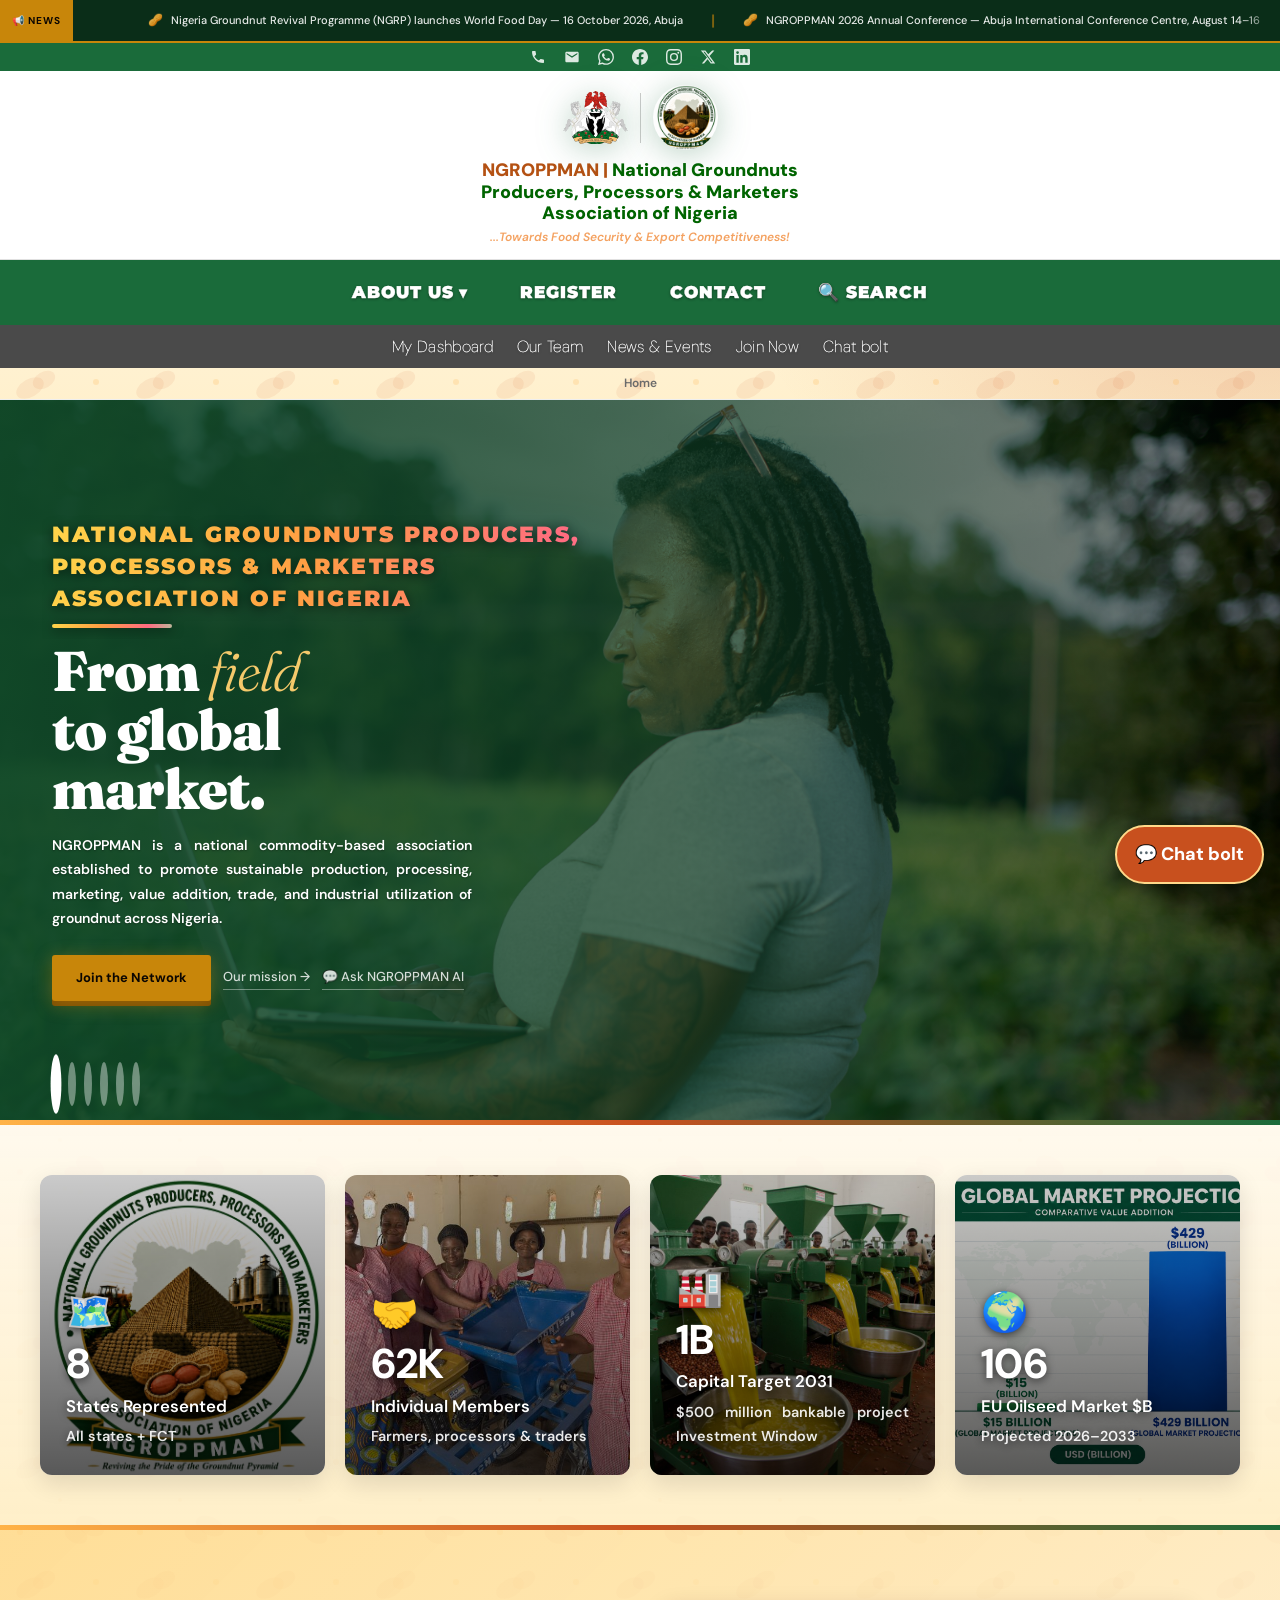
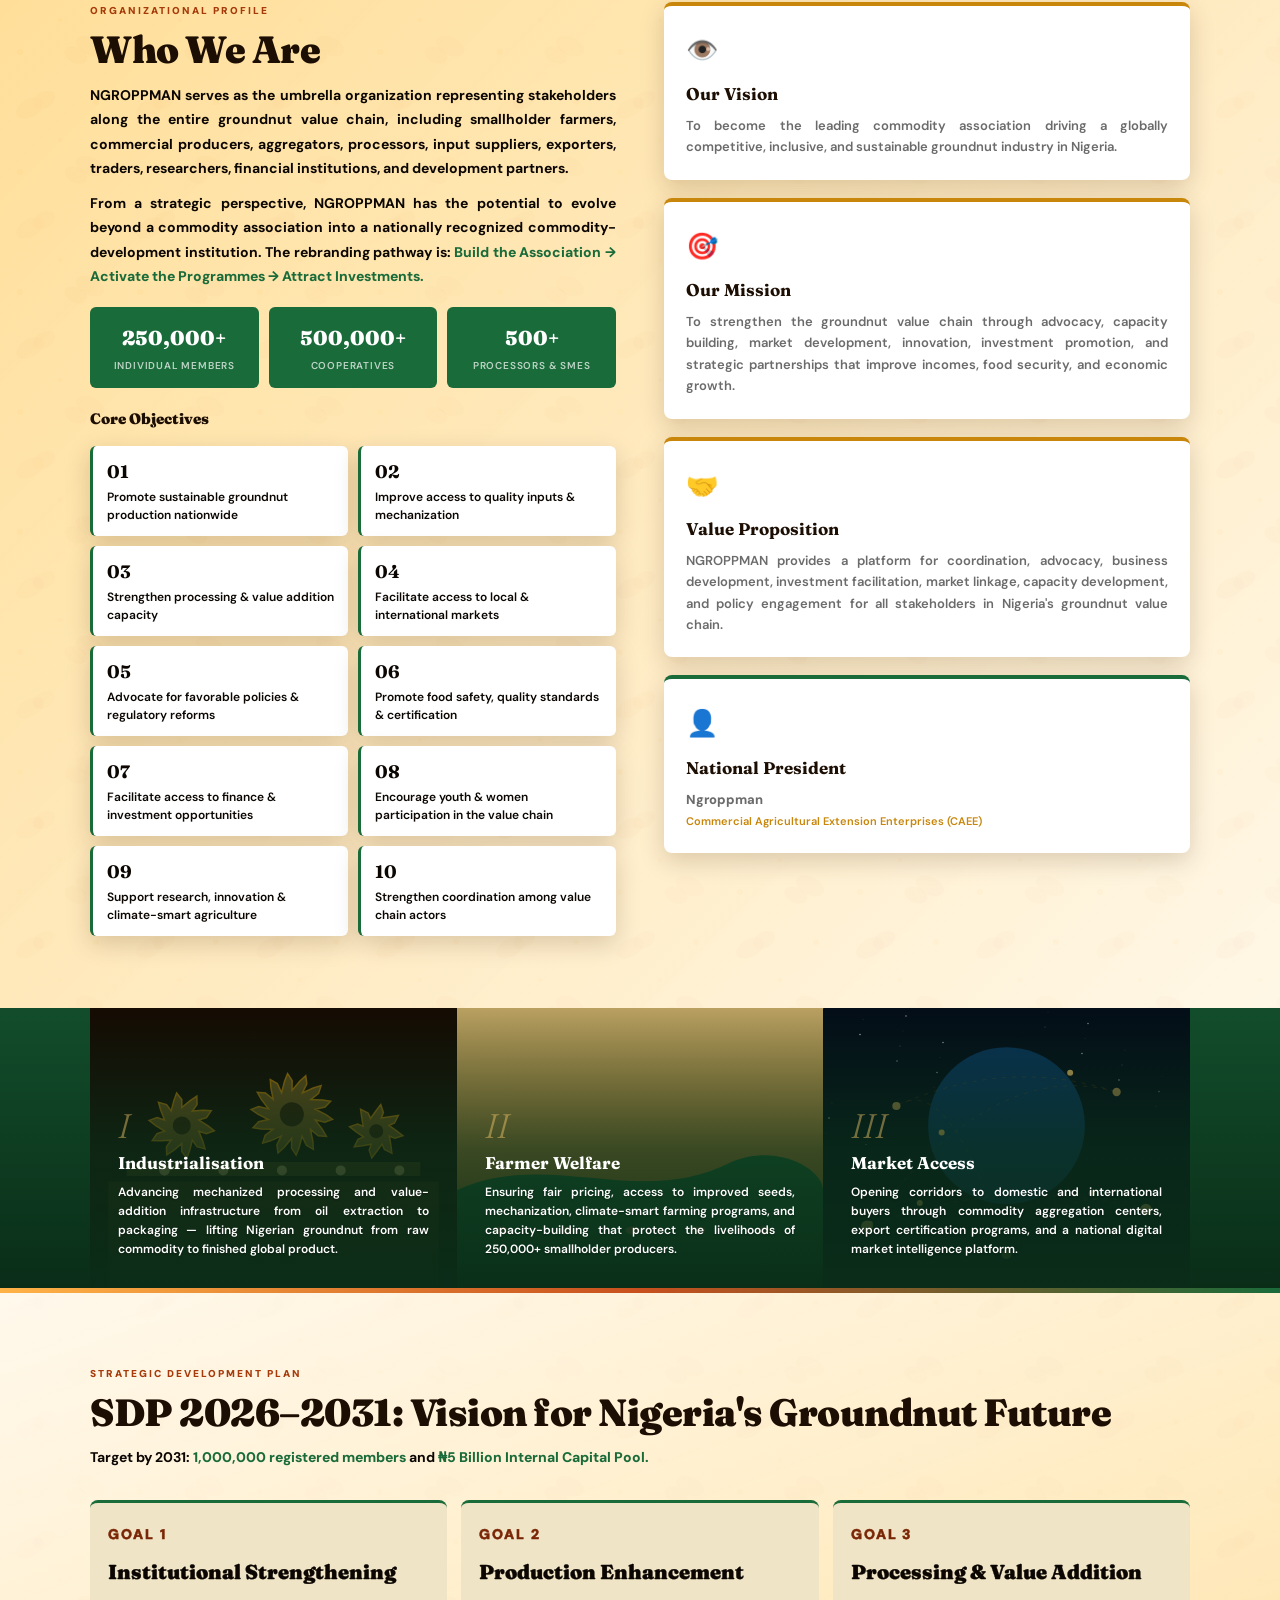
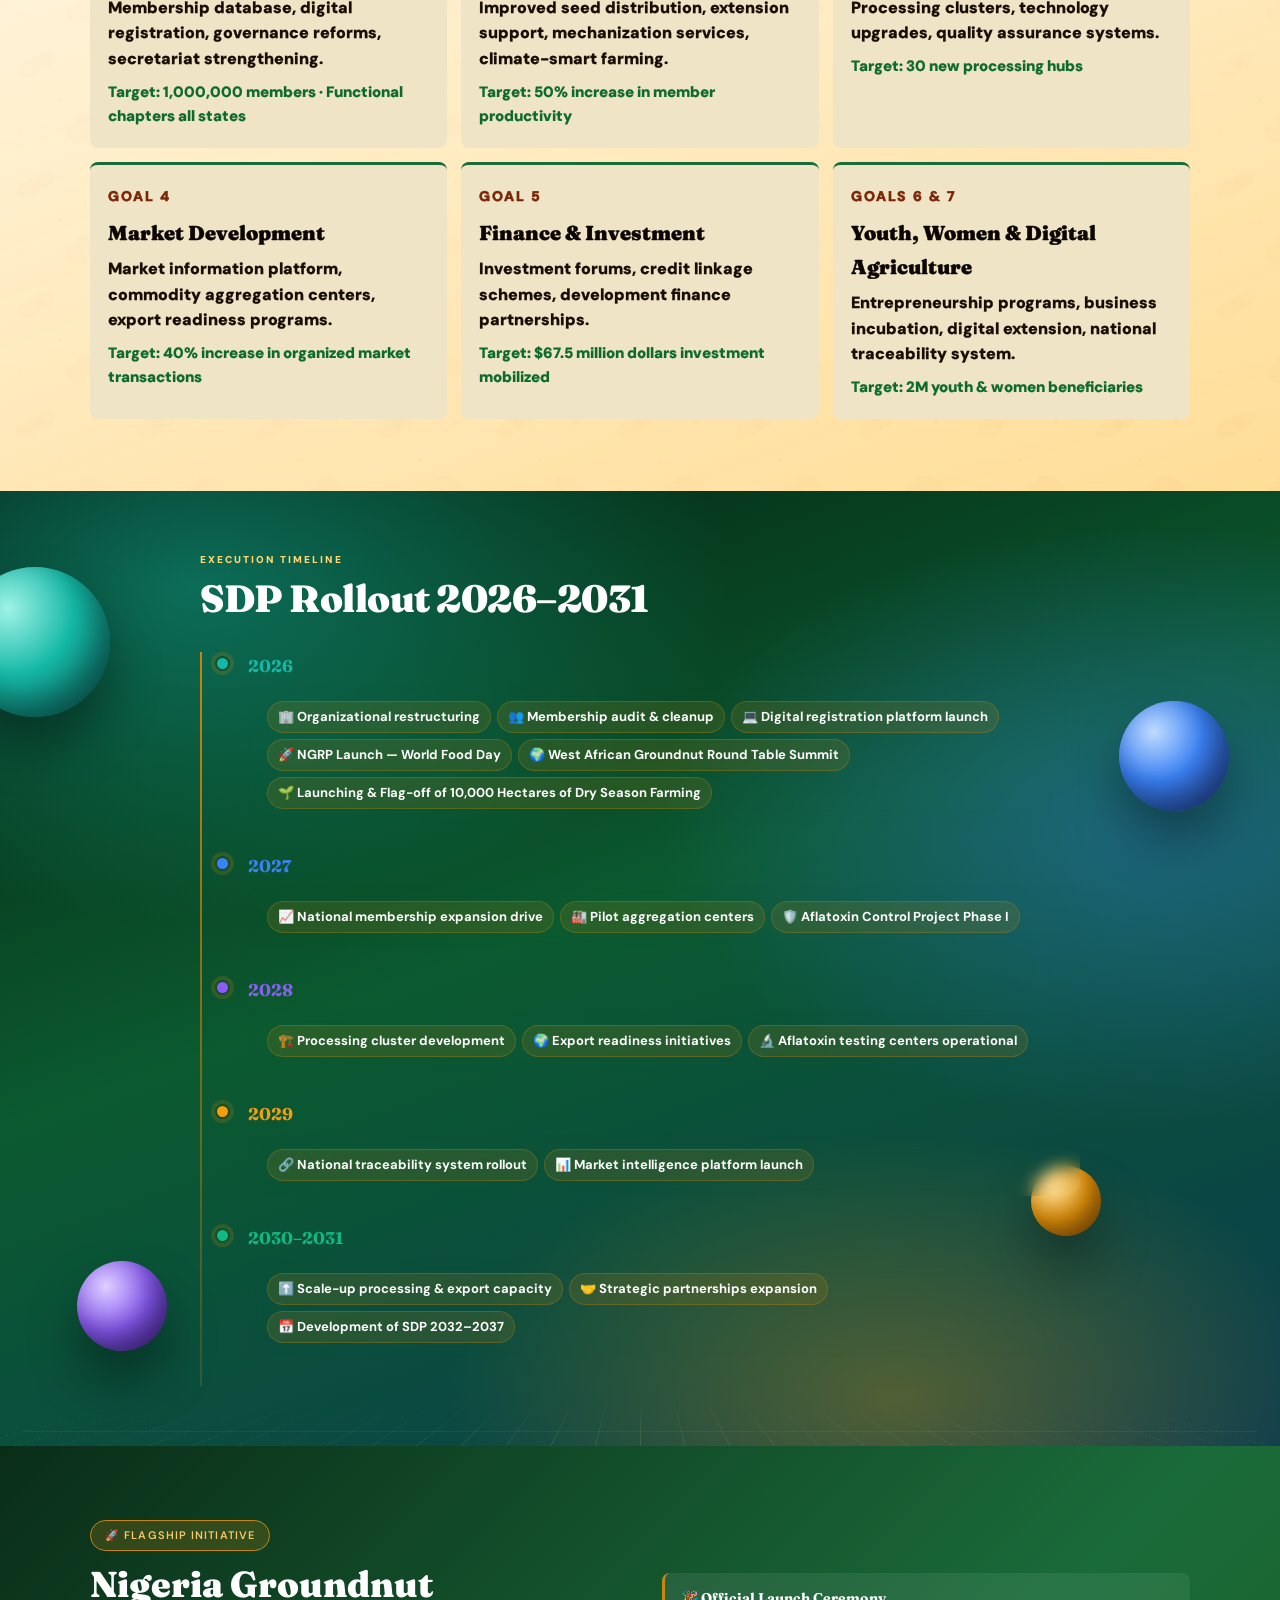
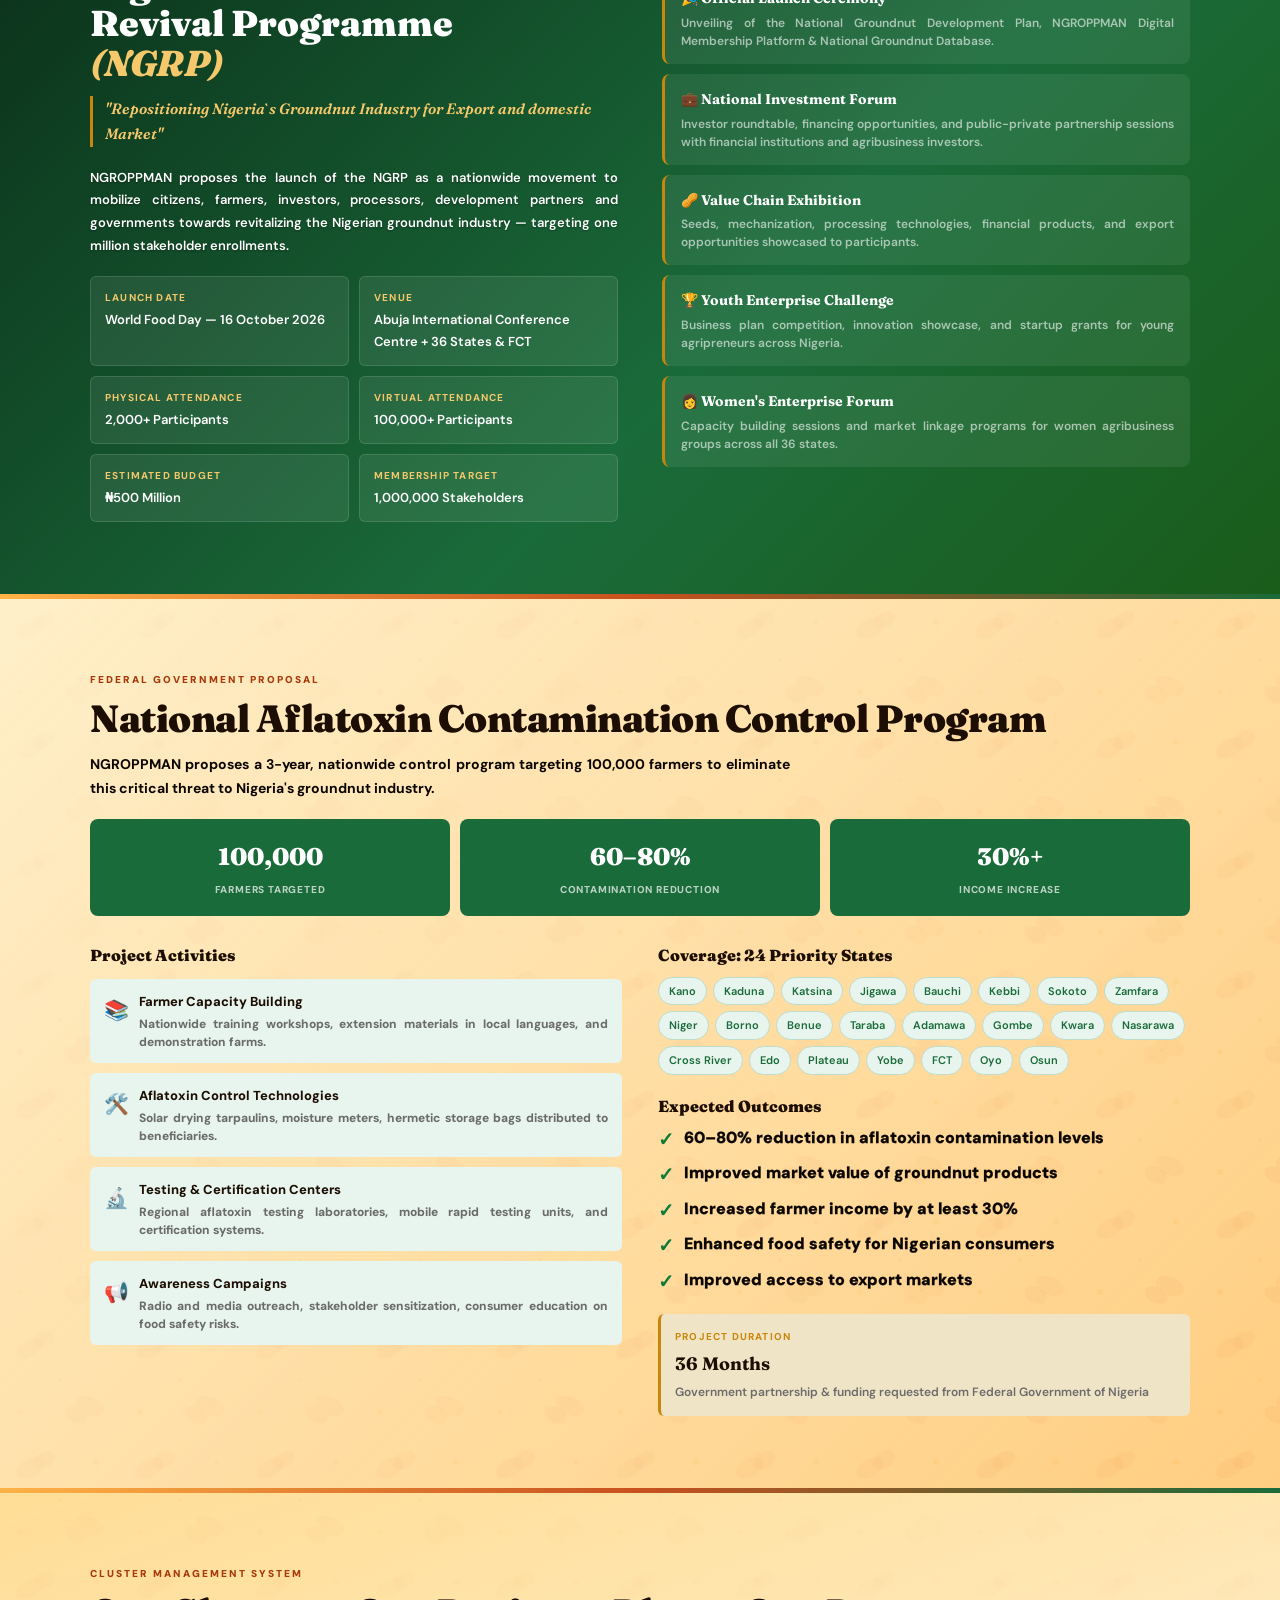
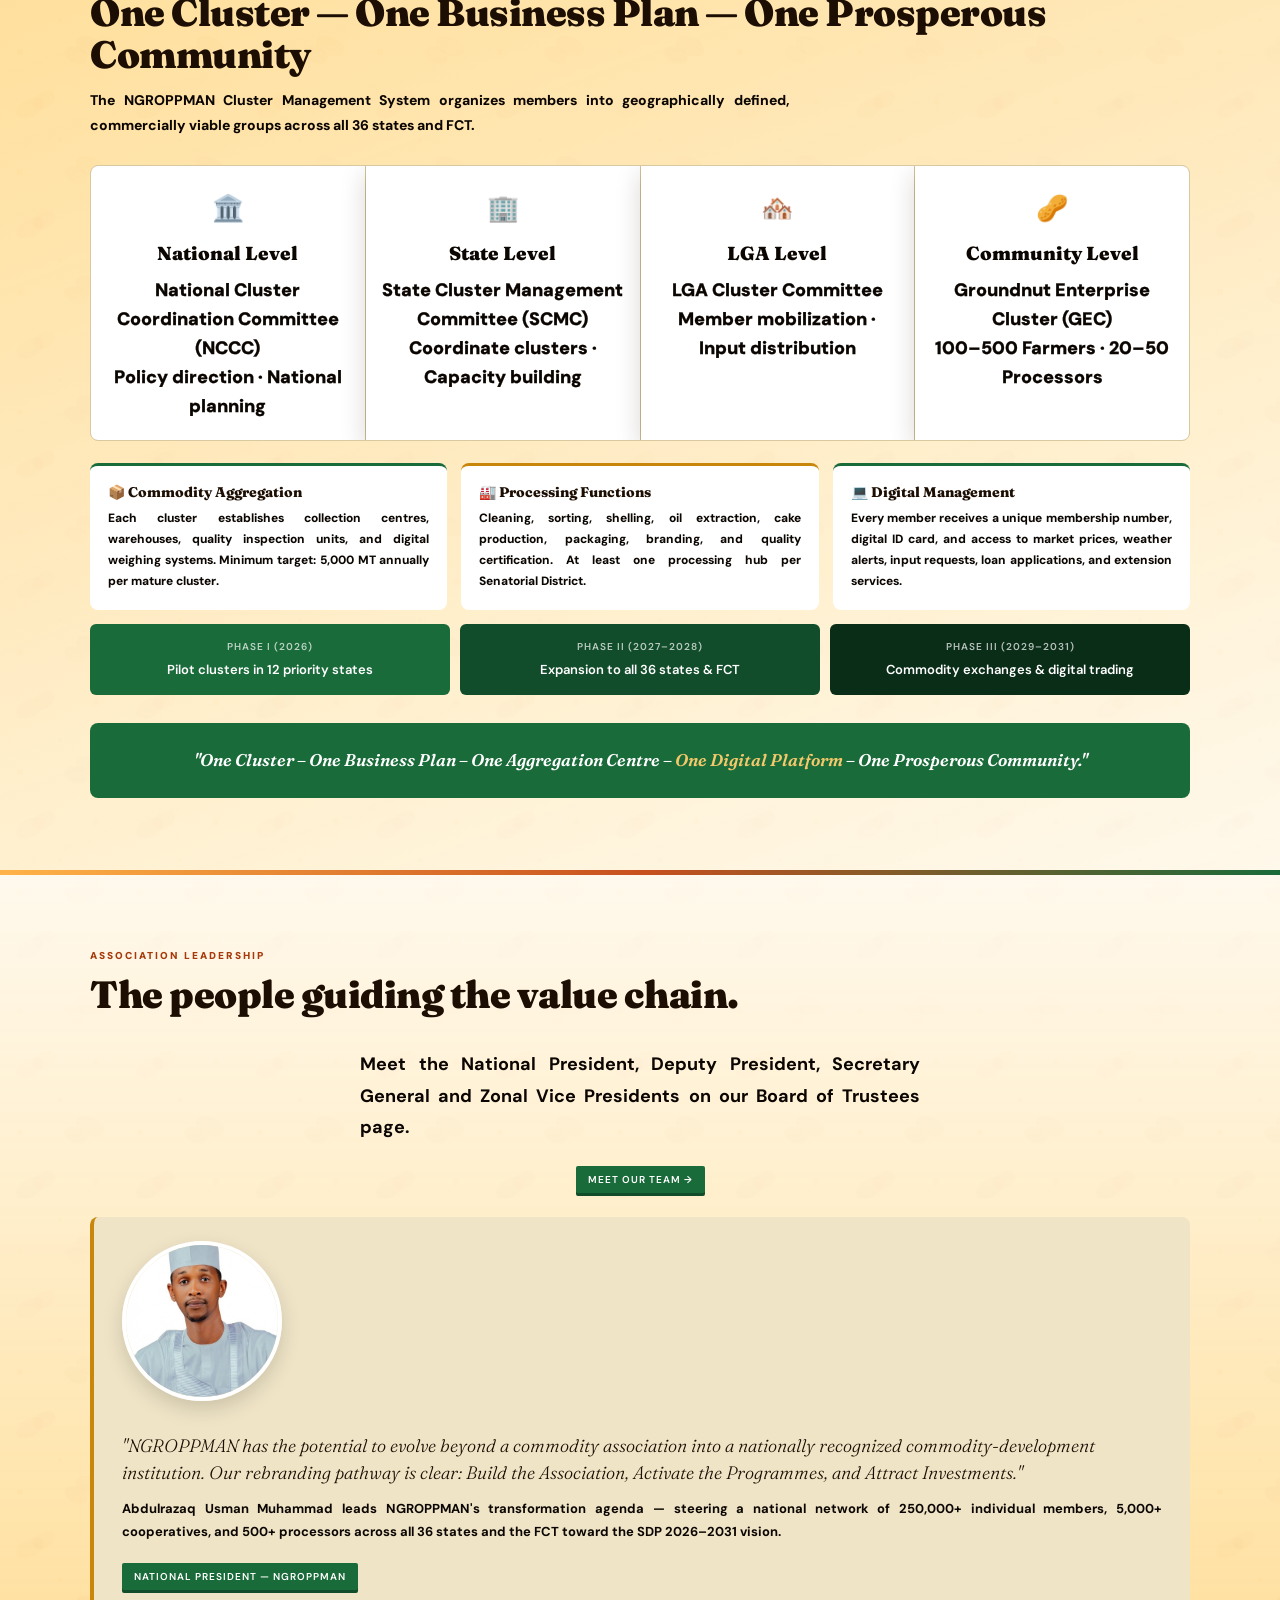
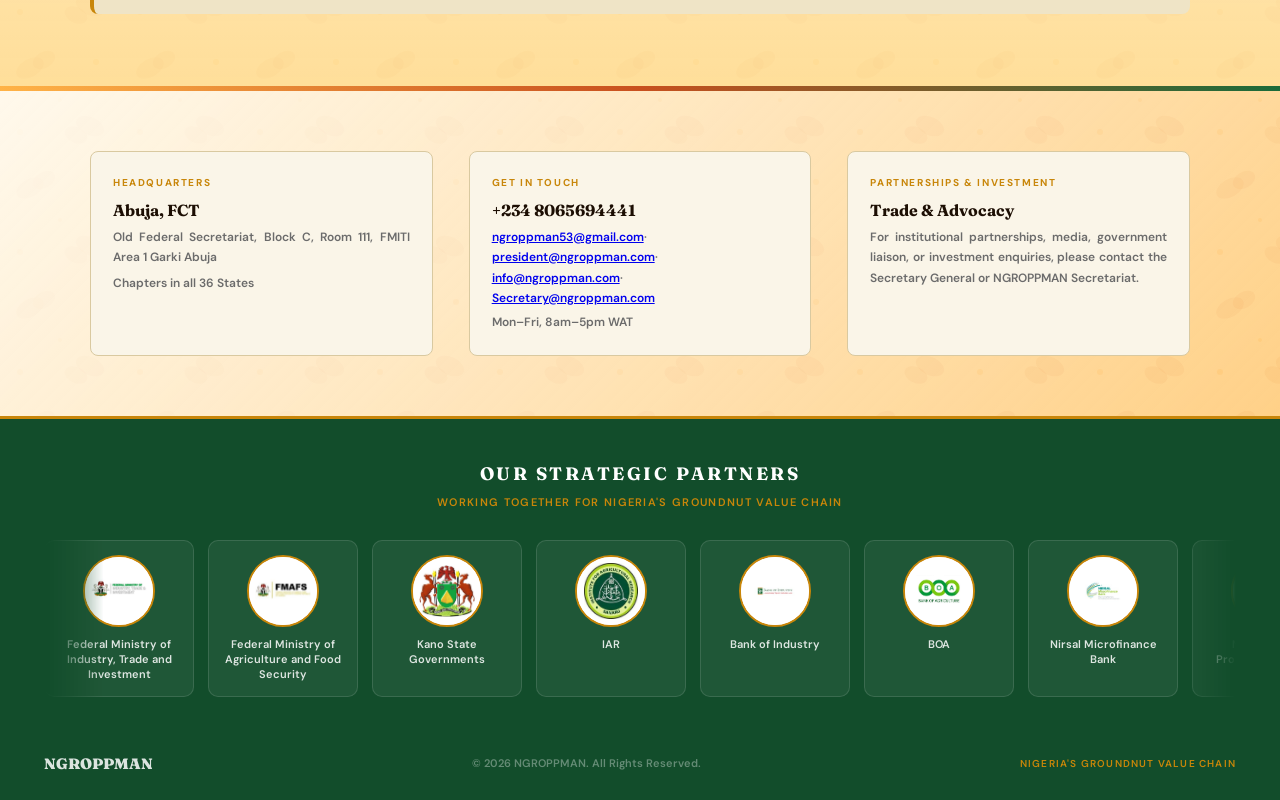
==== index.html @ 6db32aca "Update favicon and apple-touch-icon links" ====
<!DOCTYPE html>
<html lang="en">

<head>
  <meta name="google-site-verification" content="t_ZWqWRz3GasaH-TyA56OAIGZkFND_KqPgrKwh_4fgY" />
  <!-- Bing Webmaster Tools: replace PASTE-YOUR-BING-CODE with the code Bing gives you (Add site → HTML Meta Tag) -->
 <meta name="msvalidate.01" content="EEEE97F5BB6BE74B334DAA35029B1A3F" /> 
  <meta charset="UTF-8">
  <meta name="viewport" content="width=device-width, initial-scale=1.0">
  <meta name="description"
    content="NGROPPMAN is Nigeria's national groundnut farmers' association for producers, processors and marketers, supporting farming, agriculture, value addition and export.">
  <meta name="keywords"
    content="NGROPPMAN, groundnut, groundnut farmers,peanut, groundnut association, groundnut farmers association, agriculture, farming, farmers association, Nigeria association, national association, ngroppman association, groundnut producers, groundnut processors, groundnut marketers, peanut Nigeria,peanut association, groundnut exporters,groundnut buyers,">
  <meta name="author" content="NGROPPMAN">
  <meta property="og:site_name" content="NGROPPMAN">
  <meta property="og:locale" content="en_NG">
  <meta name="robots" content="index, follow">
  <link rel="canonical" href="https://ngroppman.com/">

  <link rel="icon" type="image/jpeg" href="/ngroppman%20logo.jpeg">
  <link rel="apple-touch-icon" href="/ngroppman%20logo.jpeg">

  <meta property="og:type" content="website">
  <meta property="og:title"
    content="NGROPPMAN | National Groundnuts Producers, Processors &amp; Marketers Association of Nigeria">
  <meta property="og:description"
    content="Nigeria's national groundnut farmers' association: producers, processors and marketers of groundnut,groundnut exporters,agriculture,farming,farmers associations.">
  <meta property="og:url" content="https://ngroppman.com/">
  <meta property="og:image" content="https://ngroppman.com/groundnut%20farm%20work.jpg">
  <meta property="og:image:alt" content="Groundnut farmers at work in Nigeria – NGROPPMAN">
  <meta property="og:image" content="https://ngroppman.com/ngroppman%20logo.jpeg">
  <meta property="og:image:alt" content="NGROPPMAN official logo">
  <meta name="twitter:card" content="summary_large_image">
  <meta name="twitter:title" content="NGROPPMAN">
  <meta name="twitter:description"
    content="National Groundnuts Producers, Processors &amp; Marketers Association of Nigeria">
  <meta name="twitter:image" content="https://ngroppman.com/groundnut%20farm%20work.jpg">
  <meta name="twitter:image:alt" content="Groundnut farmers at work in Nigeria – NGROPPMAN">
  

<link rel="icon" href="/favicon.ico" sizes="any">
<link rel="icon" type="image/png" sizes="16x16" href="/favicon-16x16.png">
<link rel="icon" type="image/png" sizes="32x32" href="/favicon-32x32.png">
<link rel="apple-touch-icon" sizes="180x180" href="/apple-touch-icon.png">
<link rel="manifest" href="/site.webmanifest">

  <title>NGROPPMAN | National Groundnuts Producers, Processors &amp; Marketers Association of Nigeria</title>

  <link
    href="https://fonts.googleapis.com/css2?family=Montserrat:ital,opsz,wght@0,9..144,300;0,9..144,700;0,9..144,900;1,9..144,300&family=DM+Sans:wght@300;400;500;600;700&display=swap"
    rel="stylesheet">
  <style>
    *,
    *::before,
    *::after {
      box-sizing: border-box;
      margin: 0;
      padding: 0
    }

    :root {
      --g: #1a6b3a;
      --gd: #124d2b;
      --gl: #e8f5ee;
      --au: #C8860A;
      --al: #F5C96B;
      --ink: #0b0602;
      --earth: #1c0e03;
      --parch: #EFE4C6;
      --dust: #D9C9A0;
      --gr: #4a4a4a;
      --grl: #6b6b6b;
    }

    html {
      scroll-behavior: smooth
    }

    body {
      background: #fff;
      color: var(--ink);
      font-family: 'DM Sans', sans-serif;
      font-size: 15px;
      line-height: 1.6;
      overflow-x: hidden
    }

    /* ── TICKER ── */
    .ticker-wrap {
      background: #0a2d18;
      padding: 7px 0;
      overflow: hidden;
      border-bottom: 2px solid var(--au);
      position: relative;
      z-index: 10
    }

    .ticker-wrap::before,
    .ticker-wrap::after {
      content: '';
      position: absolute;
      top: 0;
      bottom: 0;
      width: 40px;
      z-index: 2
    }

    .ticker-wrap::before {
      left: 0;
      background: linear-gradient(to right, #0a2d18, transparent)
    }

    .ticker-wrap::after {
      right: 0;
      background: linear-gradient(to left, #0a2d18, transparent)
    }

    .ticker-label {
      position: absolute;
      left: 0;
      top: 0;
      bottom: 0;
      background: var(--au);
      color: var(--ink);
      font-weight: 700;
      font-size: 10px;
      letter-spacing: .1em;
      text-transform: uppercase;
      padding: 0 12px;
      display: flex;
      align-items: center;
      z-index: 3;
      white-space: nowrap
    }

    .ticker-track {
      display: flex;
      animation: ticker 42s linear infinite;
      width: max-content;
      padding-left: 120px
    }

    .ticker-track:hover {
      animation-play-state: paused
    }

    .ticker-item {
      color: rgba(255, 255, 255, .9);
      font-size: 11px;
      font-weight: 500;
      padding: 0 28px;
      white-space: nowrap;
      display: flex;
      align-items: center;
      gap: 8px
    }

    .ticker-item::before {
      content: '🥜';
      font-size: 12px
    }

    .ticker-sep {
      color: var(--au);
      font-size: 16px;
      opacity: .6
    }

    @keyframes ticker {
      0% {
        transform: translateX(0)
      }

      100% {
        transform: translateX(-50%)
      }
    }

    /* ── SOCIAL BAR ── */
    .soc {
      background: var(--g);
      padding: 6px 0;
      display: flex;
      justify-content: center;
      gap: 18px;
      flex-wrap: wrap
    }

    .soc a {
      color: rgba(255, 255, 255, .85);
      text-decoration: none;
      display: flex;
      align-items: center;
      transition: color .2s, transform .2s
    }

    .soc a:hover {
      color: #fff;
      transform: translateY(-2px)
    }

    .soc svg {
      width: 16px;
      height: 16px;
      fill: currentColor
    }

    /* ── BRAND ── */
    .brand {
      background: #fff;
      padding: 10px 8px 8px;
      border-bottom: 1px solid #e0e0e0
    }

    .brand-inner {
      display: flex;
      flex-direction: column;
      align-items: center;
      text-align: center;
      justify-content: center;
      padding: 4px;
      gap: 10px;
      flex-wrap: wrap
    }

    .logos-pair {
      display: flex;
      align-items: center;
      gap: 12px
    }

    .logo-img {
      height: auto;
      width: 65px;
      object-fit: contain;
      border-radius: 50%;
      animation: float3d 4s ease-in-out infinite;
      filter: drop-shadow(0 4px 16px rgba(26, 107, 58, .3));
      transform-style: preserve-3d
    }

    #coatImg {
      animation-delay: 0s;
      border-radius: 0;
      background: none
    }

    #ngropLogo {
      animation-delay: 2s
    }

    @keyframes float3d {
      0% {
        transform: perspective(700px) rotateY(0deg) rotateX(0deg) translateY(0) scale(1)
      }

      25% {
        transform: perspective(700px) rotateY(10deg) rotateX(4deg) translateY(-6px) scale(1.04)
      }

      50% {
        transform: perspective(700px) rotateY(0deg) rotateX(-3deg) translateY(-10px) scale(1.06)
      }

      75% {
        transform: perspective(700px) rotateY(-10deg) rotateX(4deg) translateY(-6px) scale(1.04)
      }

      100% {
        transform: perspective(700px) rotateY(0deg) rotateX(0deg) translateY(0) scale(1)
      }
    }

    .logo-img:hover {
      animation: spin3d .8s ease forwards
    }

    @keyframes spin3d {
      0% {
        transform: perspective(700px) rotateY(0deg) scale(1)
      }

      40% {
        transform: perspective(700px) rotateY(200deg) scale(1.12)
      }

      100% {
        transform: perspective(700px) rotateY(360deg) scale(1)
      }
    }

    .brand-div {
      width: 1px;
      height: 50px;
      background: #ccc;
      flex-shrink: 0
    }

    .brand-txt {
      text-align: center;
      max-width: 420px;
      padding: 0 6px
    }

    .brand-title {
      font-family: 'DM Sans', sans-serif;
      font-weight: 700;
      font-size: clamp(11px, 1.5vw, 18px);
      color: #b45113;
      line-height: 1.2
    }

    .brand-title span {
      color: #006400;
      font-weight: 800
    }

    .brand-tag {
      font-size: 12px;
      color: #f4a261;
      font-style: italic;
      margin-top: 2px
    }

    /* ── NAV ── */
    .nav-primary {
      background: var(--g);
      display: flex;
      align-items: center;
      position: relative
    }

    .nav-inner {
      display: flex;
      justify-content: center;
      flex-wrap: wrap;
      flex: 1;
      transition: max-height .3s ease
    }

    .nav-primary a {
      color: #fff;
      font-weight: 600;
      font-size: 12px;
      letter-spacing: .05em;
      text-transform: uppercase;
      text-decoration: none;
      padding: 13px 12px;
      transition: background .2s;
      white-space: nowrap
    }

    .nav-primary a:hover {
      background: var(--gd)
    }

    .hamburger {
      display: none;
      background: none;
      border: none;
      cursor: pointer;
      padding: 13px 14px;
      flex-direction: column;
      gap: 5px;
      z-index: 10
    }

    .hamburger span {
      display: block;
      width: 22px;
      height: 2px;
      background: #fff;
      border-radius: 2px;
      transition: transform .3s, opacity .3s
    }

    .open .hamburger span:nth-child(1) {
      transform: translateY(7px) rotate(45deg)
    }

    .open .hamburger span:nth-child(2) {
      opacity: 0
    }

    .open .hamburger span:nth-child(3) {
      transform: translateY(-7px) rotate(-45deg)
    }


    /* ── ABOUT US DROPDOWN ── */
    .nav-dd {
      position: relative;
      display: flex
    }

    .nav-dd-toggle {
      display: flex;
      align-items: center;
      gap: 5px
    }

    .nav-caret {
      font-size: 10px;
      transition: transform .2s
    }

    .nav-dd-menu {
      position: absolute;
      top: 100%;
      left: 0;
      min-width: 200px;
      background: var(--gd);
      border-top: 3px solid var(--au);
      box-shadow: 0 10px 24px rgba(0, 0, 0, .28);
      display: flex;
      flex-direction: column;
      opacity: 0;
      visibility: hidden;
      transform: translateY(6px);
      transition: opacity .2s, transform .2s, visibility .2s;
      z-index: 2000
    }

    .nav-primary .nav-dd-menu a {
      padding: 12px 18px;
      border-bottom: 1px solid rgba(255, 255, 255, .08)
    }

    .nav-primary .nav-dd-menu a:hover {
      background: var(--g);
      color: #ffd770
    }

    /* Opens on tap/click (all devices) and on hover (mouse devices only) */
    .nav-dd.dd-open .nav-dd-menu {
      opacity: 1;
      visibility: visible;
      transform: none
    }

    .nav-dd.dd-open .nav-caret {
      transform: rotate(180deg)
    }

    @media (hover:hover) and (pointer:fine) {
      .nav-dd:hover .nav-dd-menu {
        opacity: 1;
        visibility: visible;
        transform: none
      }

      .nav-dd:hover .nav-caret {
        transform: rotate(180deg)
      }
    }

    .nav-dd-toggle {
      cursor: pointer;
      -webkit-tap-highlight-color: transparent;
      touch-action: manipulation;
      min-height: 44px
    }

    .nav-caret {
      font-size: 12px
    }

    /* Tablets & small laptops: keep the menu inside the screen */
    .nav-dd-menu {
      max-width: min(280px, calc(100vw - 16px))
    }

    .nav-primary .nav-dd-menu a {
      white-space: normal
    }

    @media(max-width:767px) {
      .nav-dd {
        flex-direction: column;
        width: 100%
      }

      .nav-caret {
        display: inline-block;
        margin-left: auto;
        font-size: 14px
      }

      .nav-dd-toggle {
        justify-content: space-between
      }

      .nav-dd-menu {
        position: static;
        opacity: 1;
        visibility: visible;
        transform: none;
        box-shadow: none;
        border-top: 0;
        background: rgba(0, 0, 0, .18);
        min-width: 0;
        max-width: none;
        max-height: 0;
        overflow: hidden;
        transition: max-height .35s ease
      }

      .nav-dd.dd-open .nav-dd-menu {
        max-height: 360px
      }

      .nav-primary .nav-dd-menu a {
        padding: 12px 20px 12px 38px;
        font-weight: 500
      }
    }

    .nav-secondary {
      background: #4a4a4a;
      display: flex;
      justify-content: center;
      flex-wrap: wrap
    }

    .nav-secondary a {
      color: rgba(255, 255, 255, .82);
      font-size: 11px;
      font-weight: 100;
      text-decoration: none;
      padding: 8px 12px;
      transition: background .2s, color .2s;
      white-space: nowrap
    }

    .nav-secondary a:hover {
      background: #3a3a3a;
      color: #fff
    }

    .breadcrumb {
      text-align: center;
      padding: 5px;
      font-size: 12px;
      color: var(--grl);
      border-bottom: 1px solid #eee
    }

    .nav-mobile-extra {
      display: none
    }

    .nav-mobile-divider {
      display: none
    }

    /* ── HERO ── */
    .hero {
      position: relative;
      min-height: 80vh;
      overflow: hidden;
      display: flex;
      align-items: center;
      background: #0f3d1f
    }

    .hslide {
      position: absolute;
      inset: 0;
      width: 100%;
      height: 100%;
      background-size: cover;
      background-position: center center;
      background-repeat: no-repeat;
      opacity: 0;
      transition: opacity 1s ease;
    }

    .hslide.active {
      opacity: 1;
    }

    @media (max-width: 768px) {
      .hslide {
        background-attachment: scroll;
        /* override fixed on mobile */
        background-size: cover;
        background-position: center;
      }
    }

    @keyframes slideIn {
      from {
        transform: translateX(100%)
      }

      to {
        transform: translateX(0%)
      }
    }

    @keyframes slowZoom {
      from {
        background-size: 100%
      }

      to {
        background-size: 110%
      }
    }

    .hslide::before {
      content: '';
      position: absolute;
      inset: 0;
      background: rgba(0, 0, 0, .4);
      z-index: 1
    }

    .hero-overlay {
      position: absolute;
      inset: 0;
      background: linear-gradient(to right, rgba(18, 77, 43, .9) 0%, rgba(18, 77, 43, .55) 55%, rgba(0, 0, 0, .15) 100%);
      z-index: 1
    }

    .hero-layout {
      position: relative;
      z-index: 2;
      display: grid;
      grid-template-columns: 1fr 1fr;
      width: 100%;
      min-height: 80vh;
      align-items: center
    }

    .hero-content {
      padding: clamp(32px, 5vw, 72px) clamp(20px, 5vw, 52px)
    }

    .hero-eyebrow {
      font-size: clamp(12px, 2.2vw, 18px);
      letter-spacing: .08em;
      color: rgba(255, 255, 255, .65);
      font-weight: 700;
      margin-bottom: 12px;
      display: block
    }

    .hero-headline {
      font-family: 'Fraunces', serif;
      font-weight: 900;
      font-size: clamp(28px, 4.5vw, 56px);
      line-height: 1.05;
      color: #fff;
      letter-spacing: -1px;
      margin-bottom: 14px;
      animation: slideUp .8s cubic-bezier(.22, 1, .36, 1) both
    }

    .hero-headline em {
      font-style: italic;
      color: var(--al);
      font-weight: 300
    }

    @keyframes slideUp {
      from {
        opacity: 0;
        transform: translateY(28px)
      }

      to {
        opacity: 1;
        transform: translateY(0)
      }
    }

    .hero-body {
      color: rgba(255, 255, 255, .75);
      font-size: clamp(12px, 1.4vw, 14px);
      line-height: 1.75;
      max-width: 420px;
      margin-bottom: 24px
    }

    .hero-cta {
      display: flex;
      gap: 12px;
      align-items: center;
      flex-wrap: wrap
    }

    .btn-gold {
      background: var(--au);
      color: var(--ink);
      font-weight: 700;
      font-size: 13px;
      padding: 12px 24px;
      border-radius: 3px;
      border: none;
      cursor: pointer;
      text-decoration: none;
      transition: all .25s;
      display: inline-block;
      box-shadow: 0 4px 18px rgba(200, 134, 10, .4), 0 5px 0 #7a4e04
    }

    .btn-gold:hover {
      transform: translateY(-3px);
      box-shadow: 0 8px 24px rgba(200, 134, 10, .5), 0 8px 0 #7a4e04
    }

    .btn-outline-w {
      color: rgba(255, 255, 255, .82);
      font-size: 13px;
      font-weight: 500;
      text-decoration: none;
      border-bottom: 1px solid rgba(255, 255, 255, .38);
      padding-bottom: 1px;
      transition: color .2s
    }

    .slide-dots {
      position: absolute;
      bottom: 14px;
      left: clamp(20px, 5vw, 52px);
      display: flex;
      gap: 8px;
      z-index: 3
    }

    .dot {
      width: 8px;
      height: 8px;
      padding: 0;
      border: 0;
      border-radius: 50%;
      background: rgba(255, 255, 255, .4);
      cursor: pointer;
      transition: background .3s, transform .3s
    }

    .dot.active {
      background: #fff;
      transform: scale(1.35)
    }

    /* ── STATS ── */
    .stats-band {
      background: #f8f9f8;
      padding: 50px 20px
    }

    .stats-inner {
      display: grid;
      grid-template-columns: repeat(auto-fit, minmax(240px, 1fr));
      gap: 20px;
      max-width: 1200px;
      margin: 0 auto
    }

    .stat-tile {
      position: relative;
      height: 300px;
      border-radius: 12px;
      overflow: hidden;
      background-size: cover;
      background-position: center;
      box-shadow: 0 8px 25px rgba(0, 0, 0, .12);
      transition: transform .3s
    }

    .stat-tile:hover {
      transform: translateY(-6px)
    }

    .stat-tile::before {
      content: '';
      position: absolute;
      inset: 0;
      background: linear-gradient(to bottom, rgba(0, 0, 0, .2), rgba(0, 0, 0, .65));
      z-index: 1
    }

    .stat-content {
      position: absolute;
      left: 0;
      right: 0;
      bottom: 0;
      z-index: 2;
      padding: 20px 26px 26px;
      color: #fff;
      text-shadow: 0 2px 8px rgba(0, 0, 0, .6)
    }

    .stat-icon {
      font-size: 38px;
      margin-bottom: 10px
    }

    .stat-num {
      font-size: 2.6rem;
      font-weight: 800;
      line-height: 1;
      margin-bottom: 6px
    }

    .stat-lbl {
      font-size: 1.05rem;
      font-weight: 600;
      margin-bottom: 4px
    }

    .stat-sub {
      font-size: .9rem;
      opacity: .9
    }

    /* ── ABOUT ── */
    .about-band {
      background: var(--gl);
      padding: clamp(40px, 6vw, 72px) clamp(16px, 4vw, 44px)
    }

    .about-inner {
      max-width: 1100px;
      margin: 0 auto;
      display: grid;
      grid-template-columns: 1fr 1fr;
      gap: 48px;
      align-items: start
    }

    .about-text p {
      font-size: 14px;
      color: var(--grl);
      line-height: 1.75;
      margin-top: 12px
    }

    .objectives-grid {
      display: grid;
      grid-template-columns: 1fr 1fr;
      gap: 10px;
      margin-top: 18px
    }

    .obj-item {
      background: #fff;
      border-radius: 6px;
      padding: 12px 14px;
      border-left: 3px solid var(--g);
      font-size: 12px;
      color: var(--ink);
      line-height: 1.5;
      box-shadow: 0 2px 8px rgba(26, 107, 58, .08);
      transition: transform .2s, box-shadow .2s
    }

    .obj-item:hover {
      transform: translateY(-2px);
      box-shadow: 0 6px 18px rgba(26, 107, 58, .14)
    }

    .obj-num {
      font-family: 'Fraunces', serif;
      font-weight: 900;
      font-size: 18px;
      color: var(--g);
      display: block;
      margin-bottom: 3px
    }

    .vision-mission {
      display: flex;
      flex-direction: column;
      gap: 18px
    }

    .vm-card {
      background: #fff;
      border-radius: 8px;
      padding: 22px;
      border-top: 4px solid var(--au);
      box-shadow: 0 4px 20px rgba(61, 43, 10, .08);
      transition: transform .35s, box-shadow .35s
    }

    .vm-card:hover {
      transform: perspective(600px) rotateY(-5deg) translateY(-4px);
      box-shadow: 0 12px 36px rgba(61, 43, 10, .14)
    }

    .vm-icon {
      font-size: 26px;
      margin-bottom: 8px
    }

    .vm-title {
      font-family: 'Fraunces', serif;
      font-weight: 700;
      font-size: 17px;
      color: var(--earth);
      margin-bottom: 6px
    }

    .vm-body {
      font-size: 13px;
      color: var(--grl);
      line-height: 1.65
    }

    .membership-stats {
      display: grid;
      grid-template-columns: repeat(3, 1fr);
      gap: 10px;
      margin-top: 18px
    }

    .ms-card {
      background: var(--g);
      border-radius: 6px;
      padding: 14px 10px;
      text-align: center;
      transition: transform .3s
    }

    .ms-card:hover {
      transform: translateY(-3px)
    }

    .ms-num {
      font-family: 'Fraunces', serif;
      font-weight: 900;
      font-size: 20px;
      color: #fff
    }

    .ms-lbl {
      font-size: 10px;
      color: rgba(255, 255, 255, .7);
      letter-spacing: .08em;
      text-transform: uppercase;
      margin-top: 2px
    }

    /* ── MISSION PILLARS ── */
    .mission-band {
      background: linear-gradient(180deg, var(--gd) 0%, #0a2d18 100%);
      padding: 0
    }

    .mission-inner {
      max-width: 1100px;
      margin: 0 auto;
      display: grid;
      grid-template-columns: repeat(3, 1fr)
    }

    .pillar {
      position: relative;
      overflow: hidden;
      cursor: default;
      transform-style: preserve-3d;
      transition: transform .4s
    }

    .pillar:hover {
      transform: perspective(800px) rotateY(-6deg) rotateX(3deg) translateY(-6px)
    }

    .pillar-canvas {
      width: 100%;
      height: 280px;
      display: block
    }

    .pillar-overlay {
      position: absolute;
      inset: 0;
      background: linear-gradient(to top, rgba(10, 45, 24, .98) 0%, rgba(10, 45, 24, .75) 50%, rgba(0, 0, 0, .2) 100%)
    }

    .pillar-content {
      position: absolute;
      bottom: 0;
      left: 0;
      right: 0;
      padding: clamp(16px, 2.5vw, 28px)
    }

    .pillar-num {
      font-family: 'Fraunces', serif;
      font-size: 34px;
      font-weight: 300;
      font-style: italic;
      color: var(--al);
      opacity: .45;
      line-height: 1;
      margin-bottom: 6px
    }

    .pillar-title {
      font-family: 'Fraunces', serif;
      font-size: 17px;
      font-weight: 700;
      color: #fff;
      margin-bottom: 5px
    }

    .pillar-body {
      font-size: 12px;
      color: rgba(255, 255, 255, .62);
      line-height: 1.6
    }

    /* ── SDP ── */
    .sdp-band {
      background: #fff;
      padding: clamp(40px, 6vw, 72px) clamp(16px, 4vw, 44px)
    }

    .sdp-inner {
      max-width: 1100px;
      margin: 0 auto
    }

    .sdp-grid {
      display: grid;
      grid-template-columns: repeat(3, 1fr);
      gap: 14px;
      margin-top: 30px
    }

    .sdp-card {
      background: var(--parch);
      border-radius: 8px;
      padding: 20px 18px;
      border-top: 3px solid var(--g);
      transition: transform .35s, box-shadow .35s
    }

    .sdp-card:hover {
      transform: perspective(600px) rotateX(-4deg) rotateY(4deg) translateY(-5px);
      box-shadow: 0 16px 40px rgba(26, 107, 58, .15)
    }

    .sdp-goal {
      font-size: 9px;
      letter-spacing: .16em;
      text-transform: uppercase;
      color: var(--au);
      font-weight: 700;
      margin-bottom: 5px
    }

    .sdp-title {
      font-family: 'Fraunces', serif;
      font-weight: 700;
      font-size: 14px;
      color: var(--earth);
      margin-bottom: 6px
    }

    .sdp-target {
      font-size: 12px;
      color: var(--grl);
      line-height: 1.55
    }

    .sdp-target strong {
      color: var(--g);
      display: block;
      margin-top: 5px;
      font-size: 11px
    }

    /* ── TIMELINE ── */
    .timeline-band {
      position: relative;
      overflow: hidden;
      isolation: isolate;
      background:
        radial-gradient(ellipse 60% 50% at 15% 10%, rgba(20, 184, 166, .45), transparent 70%),
        radial-gradient(ellipse 55% 45% at 90% 35%, rgba(59, 130, 246, .38), transparent 70%),
        radial-gradient(ellipse 50% 40% at 70% 95%, rgba(245, 158, 11, .30), transparent 70%),
        linear-gradient(160deg, #03200f 0%, #0b5a30 45%, #0a3d4f 100%);
      padding: clamp(36px, 5vw, 60px) clamp(16px, 4vw, 44px)
    }

    /* 3D perspective grid floor */
    .timeline-band::before {
      content: '';
      position: absolute;
      left: -25%;
      right: -25%;
      bottom: -8%;
      height: 60%;
      z-index: -1;
      background:
        repeating-linear-gradient(90deg, rgba(163, 217, 119, .35) 0 1px, transparent 1px 64px),
        repeating-linear-gradient(0deg, rgba(163, 217, 119, .35) 0 1px, transparent 1px 64px);
      transform: perspective(520px) rotateX(64deg);
      transform-origin: center bottom;
      -webkit-mask-image: linear-gradient(to top, #000 10%, transparent 90%);
      mask-image: linear-gradient(to top, #000 10%, transparent 90%);
      animation: tlGrid 6s linear infinite
    }

    @keyframes tlGrid {
      to {
        background-position: 0 64px, 64px 0
      }
    }

    .tl-3d {
      position: absolute;
      inset: 0;
      z-index: -1;
      pointer-events: none
    }

    /* glossy 3D spheres */
    .tl-orb {
      position: absolute;
      border-radius: 50%;
      animation: tlFloat 9s ease-in-out infinite;
      box-shadow: 0 30px 50px rgba(0, 0, 0, .35), inset -12px -16px 30px rgba(0, 0, 0, .35)
    }

    .tl-orb.o1 {
      width: 150px;
      height: 150px;
      left: -40px;
      top: 8%;
      background: radial-gradient(circle at 32% 28%, #9ff3e6, #14b8a6 45%, #0a5c54 100%)
    }

    .tl-orb.o2 {
      width: 110px;
      height: 110px;
      right: 4%;
      top: 22%;
      background: radial-gradient(circle at 32% 28%, #bfdbfe, #3b82f6 45%, #1e3a8a 100%);
      animation-delay: -3s
    }

    .tl-orb.o3 {
      width: 70px;
      height: 70px;
      right: 14%;
      bottom: 22%;
      background: radial-gradient(circle at 32% 28%, #fde7a8, #f59e0b 50%, #8a4b05 100%);
      animation-delay: -5s
    }

    .tl-orb.o4 {
      width: 90px;
      height: 90px;
      left: 6%;
      bottom: 10%;
      background: radial-gradient(circle at 32% 28%, #ddd0ff, #8b5cf6 50%, #3b1d8a 100%);
      animation-delay: -7s
    }

    @keyframes tlFloat {

      0%,
      100% {
        transform: translateY(0) translateX(0)
      }

      50% {
        transform: translateY(-26px) translateX(10px)
      }
    }

    .timeline-inner {
      position: relative;
      z-index: 1;
      max-width: 880px;
      margin: 0 auto
    }

    @media (max-width: 640px) {
      .tl-orb.o1 {
        width: 90px;
        height: 90px
      }

      .tl-orb.o2 {
        width: 70px;
        height: 70px
      }
    }

    @media (prefers-reduced-motion: reduce) {

      .timeline-band::before,
      .tl-orb {
        animation: none
      }
    }

    .timeline {
      position: relative;
      margin-top: 32px;
      padding-left: 22px
    }

    .timeline::before {
      content: '';
      position: absolute;
      left: 0;
      top: 0;
      bottom: 0;
      width: 2px;
      background: linear-gradient(to bottom, var(--au), rgba(200, 134, 10, .2))
    }

    .tl-item {
      position: relative;
      padding: 0 0 28px 26px
    }

    .tl-item.year-2026 .tl-dot {
      background: #14b8a6
    }

    .tl-item.year-2027 .tl-dot {
      background: #3b82f6
    }

    .tl-item.year-2028 .tl-dot {
      background: #8b5cf6
    }

    .tl-item.year-2029 .tl-dot {
      background: #f59e0b
    }

    .tl-item.year-2030 .tl-dot {
      background: #10b981
    }

    .tl-item.year-2026 .tl-year {
      color: #14b8a6
    }

    .tl-item.year-2027 .tl-year {
      color: #3b82f6
    }

    .tl-item.year-2028 .tl-year {
      color: #8b5cf6
    }

    .tl-item.year-2029 .tl-year {
      color: #f59e0b
    }

    .tl-item.year-2030 .tl-year {
      color: #10b981
    }

    .tl-dot {
      position: absolute;
      left: -7px;
      top: 4px;
      width: 15px;
      height: 15px;
      border-radius: 50%;
      background: var(--au);
      border: 2px solid var(--gd);
      box-shadow: 0 0 0 4px rgba(200, 134, 10, .2);
      transition: transform .3s
    }

    .tl-item:hover .tl-dot {
      transform: scale(1.4)
    }

    .tl-year {
      font-family: 'Fraunces', serif;
      font-weight: 700;
      font-size: 17px;
      color: var(--al);
      margin-bottom: 5px
    }

    .tl-card {
      background: linear-gradient(145deg, rgba(255, 255, 255, .16), rgba(255, 255, 255, .05));
      -webkit-backdrop-filter: blur(8px);
      backdrop-filter: blur(8px);
      border-radius: 12px;
      padding: 14px 18px;
      border: 1px solid rgba(255, 255, 255, .22);
      border-bottom-color: rgba(0, 0, 0, .25);
      box-shadow: 0 14px 30px rgba(0, 0, 0, .35), inset 0 1px 0 rgba(255, 255, 255, .3);
      transition: background .3s, transform .3s, box-shadow .3s
    }

    .tl-item:hover .tl-card {
      background: linear-gradient(145deg, rgba(255, 255, 255, .22), rgba(255, 255, 255, .08));
      transform: translateY(-4px) scale(1.01);
      box-shadow: 0 22px 40px rgba(0, 0, 0, .45), inset 0 1px 0 rgba(255, 255, 255, .35)
    }

    .tl-item.year-2026 .tl-card {
      border-color: rgba(20, 184, 166, .65);
      box-shadow: 0 14px 34px rgba(0, 0, 0, .4), 0 0 28px rgba(20, 184, 166, .3), inset 0 1px 0 rgba(255, 255, 255, .3)
    }

    .tl-card ul {
      list-style: none;
      display: flex;
      flex-wrap: wrap;
      font-size: 13px;
      gap: 6px
    }

    .tl-card ul li {
      background: rgba(200, 134, 10, .15);
      color: rgba(255, 255, 255, .85);
      padding: 4px 10px;
      border-radius: 20px;
      border: 1px solid rgba(200, 134, 10, .3)
    }


    /* ── TIMELINE WRITE-UP MOTION ── */
    .timeline-band .section-label,
    .timeline-band .section-title {
      position: relative
    }

    .timeline-band .section-title {
      background: linear-gradient(100deg, #fff 30%, #a3d977 45%, #fde7a8 55%, #fff 70%);
      background-size: 250% 100%;
      -webkit-background-clip: text;
      background-clip: text;
      -webkit-text-fill-color: transparent;
      color: transparent !important;
      animation: tlShine 6s ease-in-out infinite
    }

    @keyframes tlShine {
      0% {
        background-position: 100% 0
      }

      60%,
      100% {
        background-position: 0 0
      }
    }

    .tl-item.year-2026 .tl-dot {
      animation: tlPulse 2s ease-out infinite
    }

    @keyframes tlPulse {
      0% {
        box-shadow: 0 0 0 0 rgba(20, 184, 166, .7)
      }

      100% {
        box-shadow: 0 0 0 16px rgba(20, 184, 166, 0)
      }
    }

    .tl-card ul li {
      transition: transform .25s, background .25s
    }

    .tl-card ul li:hover {
      transform: translateY(-3px) scale(1.05);
      background: rgba(200, 134, 10, .35)
    }

    /* scroll reveal (only when JS is running) */
    .tl-anim .timeline-band .section-label,
    .tl-anim .timeline-band .section-title,
    .tl-anim .tl-item {
      opacity: 0;
      transform: translateY(34px);
      transition: opacity .8s ease, transform .8s cubic-bezier(.2, .8, .2, 1)
    }

    .tl-anim .tl-item:nth-child(odd) {
      transform: translateX(-40px)
    }

    .tl-anim .tl-item:nth-child(even) {
      transform: translateX(40px)
    }

    .tl-anim .timeline-band .in-view,
    .tl-anim .tl-item.in-view {
      opacity: 1;
      transform: none
    }

    .tl-anim .tl-card ul li {
      opacity: 0;
      transform: translateY(14px) scale(.9)
    }

    .tl-anim .tl-item.in-view .tl-card ul li {
      animation: tlChip .6s cubic-bezier(.2, .9, .3, 1.3) forwards;
      animation-delay: calc(.25s + var(--i, 0) * .12s)
    }

    @keyframes tlChip {
      to {
        opacity: 1;
        transform: none
      }
    }

    @media (prefers-reduced-motion: reduce) {

      .timeline-band .section-title,
      .tl-item.year-2026 .tl-dot {
        animation: none
      }

      .tl-anim .timeline-band .section-label,
      .tl-anim .timeline-band .section-title,
      .tl-anim .tl-item,
      .tl-anim .tl-card ul li {
        opacity: 1;
        transform: none;
        transition: none;
        animation: none
      }
    }

    /* ── NGRP ── */
    .ngrp-band {
      background: linear-gradient(135deg, #0a2d18 0%, var(--g) 60%, #1a5c1a 100%);
      padding: clamp(40px, 6vw, 72px) clamp(16px, 4vw, 44px)
    }

    .ngrp-inner {
      max-width: 1100px;
      margin: 0 auto;
      display: grid;
      grid-template-columns: 1fr 1fr;
      gap: 44px;
      align-items: center
    }

    .ngrp-badge {
      display: inline-flex;
      align-items: center;
      gap: 8px;
      background: rgba(200, 134, 10, .2);
      border: 1px solid var(--au);
      border-radius: 20px;
      padding: 5px 14px;
      font-size: 11px;
      font-weight: 600;
      letter-spacing: .1em;
      text-transform: uppercase;
      color: var(--al);
      margin-bottom: 14px
    }

    .ngrp-headline {
      font-family: 'Fraunces', serif;
      font-weight: 900;
      font-size: clamp(22px, 3vw, 36px);
      color: #fff;
      line-height: 1.1;
      margin-bottom: 12px
    }

    .ngrp-body {
      font-size: 13px;
      color: rgba(255, 255, 255, .72);
      line-height: 1.75;
      margin-bottom: 18px
    }

    .ngrp-theme {
      font-family: 'Fraunces', serif;
      font-style: italic;
      font-size: 15px;
      color: var(--al);
      border-left: 3px solid var(--au);
      padding-left: 12px;
      margin-bottom: 20px
    }

    .ngrp-meta {
      display: grid;
      grid-template-columns: 1fr 1fr;
      gap: 10px
    }

    .ngrp-meta-card {
      background: rgba(255, 255, 255, .08);
      border-radius: 6px;
      padding: 12px 14px;
      border: 1px solid rgba(255, 255, 255, .12)
    }

    .ngrp-meta-lbl {
      font-size: 10px;
      letter-spacing: .12em;
      text-transform: uppercase;
      color: var(--al);
      font-weight: 700;
      margin-bottom: 3px
    }

    .ngrp-meta-val {
      font-size: 13px;
      color: #fff;
      font-weight: 600
    }

    .ngrp-activities {
      display: flex;
      flex-direction: column;
      gap: 10px
    }

    .ngrp-act {
      background: rgba(255, 255, 255, .07);
      border-radius: 8px;
      padding: 14px 16px;
      border-left: 3px solid var(--au);
      transition: background .2s, transform .3s
    }

    .ngrp-act:hover {
      background: rgba(255, 255, 255, .12);
      transform: translateX(4px)
    }

    .ngrp-act-title {
      font-family: 'Fraunces', serif;
      font-weight: 700;
      font-size: 14px;
      color: #fff;
      margin-bottom: 3px
    }

    .ngrp-act-body {
      font-size: 12px;
      color: rgba(255, 255, 255, .6);
      line-height: 1.5
    }

    /* ── AFLATOXIN ── */
    .afla-band {
      background: #fff;
      padding: clamp(40px, 6vw, 72px) clamp(16px, 4vw, 44px)
    }

    .afla-inner {
      max-width: 1100px;
      margin: 0 auto
    }

    .afla-grid {
      display: grid;
      grid-template-columns: 1fr 1fr;
      gap: 36px;
      margin-top: 30px;
      align-items: start
    }

    .afla-stat-row {
      display: grid;
      grid-template-columns: repeat(3, 1fr);
      gap: 10px;
      margin-top: 18px
    }

    .afla-stat {
      background: var(--g);
      border-radius: 8px;
      padding: 18px 12px;
      text-align: center;
      transition: transform .3s
    }

    .afla-stat:hover {
      transform: perspective(400px) rotateY(8deg) translateY(-4px)
    }

    .afla-stat-num {
      font-family: 'Fraunces', serif;
      font-weight: 900;
      font-size: 24px;
      color: #fff
    }

    .afla-stat-lbl {
      font-size: 10px;
      color: rgba(255, 255, 255, .7);
      letter-spacing: .08em;
      text-transform: uppercase;
      margin-top: 3px
    }

    .afla-activities {
      display: flex;
      flex-direction: column;
      gap: 10px
    }

    .afla-act {
      display: flex;
      gap: 10px;
      padding: 12px 14px;
      background: var(--gl);
      border-radius: 6px;
      transition: transform .2s, box-shadow .2s
    }

    .afla-act:hover {
      transform: translateX(4px);
      box-shadow: 0 4px 16px rgba(26, 107, 58, .1)
    }

    .afla-act-icon {
      font-size: 20px;
      flex-shrink: 0;
      margin-top: 2px
    }

    .afla-act-title {
      font-weight: 600;
      font-size: 13px;
      color: var(--earth);
      margin-bottom: 2px
    }

    .afla-act-body {
      font-size: 12px;
      color: var(--grl);
      line-height: 1.5
    }

    .states-list {
      display: flex;
      flex-wrap: wrap;
      gap: 6px;
      margin-top: 12px
    }

    .state-tag {
      background: var(--gl);
      border: 1px solid #c0dbc8;
      color: var(--g);
      font-size: 11px;
      font-weight: 600;
      padding: 4px 10px;
      border-radius: 20px
    }

    /* ── CLUSTER ── */
    .cluster-band {
      background: var(--parch);
      padding: clamp(40px, 6vw, 72px) clamp(16px, 4vw, 44px)
    }

    .cluster-inner {
      max-width: 1100px;
      margin: 0 auto
    }

    .cluster-structure {
      display: grid;
      grid-template-columns: repeat(4, 1fr);
      gap: 1px;
      background: var(--dust);
      border: 1px solid var(--dust);
      border-radius: 8px;
      overflow: hidden;
      margin-top: 28px
    }

    .cluster-level {
      background: #fff;
      padding: 20px 14px;
      text-align: center;
      transition: background .2s, transform .3s;
      cursor: default
    }

    .cluster-level:hover {
      background: var(--gl);
      transform: translateY(-4px)
    }

    .cl-icon {
      font-size: 26px;
      margin-bottom: 8px
    }

    .cl-title {
      font-family: 'Fraunces', serif;
      font-weight: 700;
      font-size: 13px;
      color: var(--earth);
      margin-bottom: 6px
    }

    .cl-items {
      font-size: 11px;
      color: var(--grl);
      line-height: 1.6
    }

    .cluster-principle {
      background: var(--g);
      border-radius: 8px;
      padding: 24px 28px;
      margin-top: 28px;
      text-align: center
    }

    .cp-text {
      font-family: 'Fraunces', serif;
      font-style: italic;
      font-size: clamp(13px, 1.8vw, 17px);
      color: #fff;
      line-height: 1.55
    }

    .cp-text em {
      color: var(--al)
    }

    /* ── LEADERSHIP ── */
    .section {
      padding: clamp(40px, 6vw, 72px) clamp(16px, 4vw, 44px)
    }

    .section-inner {
      max-width: 1100px;
      margin: 0 auto
    }

    .section-label {
      font-size: 10px;
      letter-spacing: .2em;
      text-transform: uppercase;
      color: var(--au);
      font-weight: 700;
      margin-bottom: 10px;
      display: block
    }

    .section-title {
      font-family: 'Fraunces', serif;
      font-weight: 900;
      font-size: clamp(22px, 3vw, 38px);
      color: var(--earth);
      letter-spacing: -.5px;
      line-height: 1.1
    }

    .all-leaders {
      display: grid;
      grid-template-columns: repeat(4, 1fr);
      gap: 18px;
      margin-top: 30px
    }

    .leader-card {
      background: #fff;
      padding: 0 0 18px;
      overflow: hidden;
      border-radius: 12px;
      text-align: center;
      transition: transform .35s, box-shadow .35s;
      cursor: default;
      border: 1px solid #f0ead8;
      box-shadow: 0 4px 16px rgba(61, 43, 10, .07)
    }

    .leader-card:hover {
      background: var(--gl);
      transform: perspective(500px) rotateY(-6deg) translateY(-6px);
      box-shadow: 0 16px 40px rgba(26, 107, 58, .15)
    }

    .leader-photo {
      width: 100%;
      aspect-ratio: 1/1;
      border-radius: 0;
      overflow: hidden;
      background: linear-gradient(135deg, #a8c98a, var(--g));
      margin: 0 0 16px;
      display: flex;
      align-items: center;
      justify-content: center;
      font-size: 38px;
      border-bottom: 4px solid var(--au)
    }

    .leader-name,
    .leader-role,
    .leader-socials {
      padding-left: 12px;
      padding-right: 12px
    }

    .leader-photo img {
      width: 100%;
      height: 100%;
      object-fit: cover;
      object-position: center top;
      transition: transform .4s
    }

    .leader-card:hover .leader-photo img {
      transform: scale(1.08)
    }

    .leader-card.president .leader-photo {
      background: linear-gradient(135deg, var(--g), var(--gd))
    }

    .leader-name {
      font-family: 'Fraunces', serif;
      font-weight: 700;
      font-size: 13px;
      color: var(--earth);
      line-height: 1.25;
      margin-bottom: 4px
    }

    .leader-role {
      font-size: 10px;
      letter-spacing: .1em;
      text-transform: uppercase;
      color: var(--au);
      font-weight: 600;
      margin-bottom: 10px
    }

    .leader-card.president .leader-role {
      color: var(--g);
      font-weight: 700
    }

    .leader-socials {
      display: flex;
      justify-content: center;
      gap: 7px;
      margin-top: 8px;
      flex-wrap: wrap
    }

    .leader-soc-link {
      display: inline-flex;
      align-items: center;
      justify-content: center;
      width: 28px;
      height: 28px;
      border-radius: 50%;
      background: var(--gl);
      border: 1px solid #c0dbc8;
      transition: background .2s, transform .2s;
      text-decoration: none
    }

    .leader-soc-link:hover {
      background: var(--g);
      transform: scale(1.15)
    }

    .leader-soc-link:hover svg {
      fill: #fff
    }

    .leader-soc-link svg {
      width: 13px;
      height: 13px;
      fill: var(--g)
    }

    .leader-soc-link.whatsapp svg {
      fill: #25D366
    }

    .leader-soc-link.facebook svg {
      fill: #1877F2
    }

    .leader-soc-link.instagram svg {
      fill: #E1306C
    }

    .leader-soc-link.linkedin svg {
      fill: #0A66C2
    }

    .leader-soc-link.whatsapp:hover {
      background: #25D366
    }

    .leader-soc-link.facebook:hover {
      background: #1877F2
    }

    .leader-soc-link.instagram:hover {
      background: #E1306C
    }

    .leader-soc-link.linkedin:hover {
      background: #0A66C2
    }

    .leader-soc-link:hover svg {
      fill: #fff !important
    }

    .president-quote-block {
      background: var(--parch);
      border-radius: 8px;
      padding: 24px 28px;
      margin-top: 24px;
      border-left: 4px solid var(--au);
      display: flex;
      gap: 22px;
      align-items: flex-start;
      flex-wrap: wrap
    }

    .president-image {
      flex-shrink: 0
    }

    .president-photo {
      width: 160px;
      height: 160px;
      border-radius: 50%;
      object-fit: cover;
      border: 4px solid #fff;
      box-shadow: 0 8px 20px rgba(0, 0, 0, .15)
    }

    .president-quote-block blockquote {
      font-family: 'Fraunces', serif;
      font-style: italic;
      font-size: clamp(14px, 1.6vw, 18px);
      font-weight: 300;
      color: var(--earth);
      line-height: 1.5;
      margin-bottom: 12px
    }

    .president-bio {
      font-size: 13px;
      color: rgba(28, 14, 3, .9);
      line-height: 1.7;
      margin-bottom: 16px
    }

    .tenure-badge {
      display: inline-block;
      background: var(--g);
      color: #fff;
      font-size: 10px;
      font-weight: 600;
      letter-spacing: .1em;
      text-transform: uppercase;
      padding: 5px 12px;
      border-radius: 2px;
      box-shadow: 0 3px 0 var(--gd)
    }

    /* ── CONTACT ── */
    .contact-band {
      background: #fff;
      border-top: 1.5px solid #e0e0e0;
      padding: clamp(36px, 5vw, 60px) clamp(16px, 4vw, 44px)
    }

    .contact-inner {
      max-width: 1100px;
      margin: 0 auto;
      display: grid;
      grid-template-columns: repeat(3, 1fr);
      gap: clamp(20px, 3vw, 36px)
    }

    .contact-card {
      padding: 22px;
      border-radius: 8px;
      border: 1px solid var(--dust);
      background: #FAF5E8;
      transition: transform .3s, box-shadow .3s
    }

    .contact-card:hover {
      transform: translateY(-4px);
      box-shadow: 0 12px 32px rgba(61, 43, 10, .1)
    }

    .contact-lbl {
      font-size: 10px;
      letter-spacing: .16em;
      text-transform: uppercase;
      color: var(--au);
      font-weight: 700;
      margin-bottom: 6px
    }

    .contact-val {
      font-family: 'Fraunces', serif;
      font-size: clamp(13px, 1.6vw, 16px);
      font-weight: 700;
      color: var(--earth)
    }

    .contact-sub {
      font-size: 12px;
      color: var(--grl);
      margin-top: 3px
    }


    /* ── JUSTIFIED TEXT (all devices) ── */
    .section p,
    .hero-body,
    .vm-body,
    .pillar-body,
    .ngrp-body,
    .ngrp-act-body,
    .afla-act-body,
    .president-bio,
    .contact-sub,
    .stat-sub {
      text-align: justify;
      text-justify: inter-word;
      hyphens: auto;
      -webkit-hyphens: auto;
      overflow-wrap: break-word
    }

    /* ── FOOTER PARTNERS ── */
    .footer-partners {
      background: var(--gd);
      padding: clamp(24px, 4vw, 40px) clamp(16px, 4vw, 44px) 8px;
      border-top: 3px solid var(--au);
      text-align: center
    }

    .footer-partners-title {
      font-family: 'Fraunces', serif;
      font-weight: 700;
      font-size: clamp(15px, 2vw, 18px);
      color: #fff;
      letter-spacing: .14em;
      text-transform: uppercase;
      margin-bottom: 4px
    }

    .footer-partners-sub {
      font-size: 11px;
      color: var(--au);
      letter-spacing: .12em;
      text-transform: uppercase;
      font-weight: 600;
      margin-bottom: 22px
    }

    .partners-grid {
      display: grid;
      grid-template-columns: repeat(auto-fit, minmax(130px, 1fr));
      gap: 14px;
      max-width: 1100px;
      margin: 0 auto
    }

    .partner {
      background: rgba(255, 255, 255, .06);
      border: 1px solid rgba(255, 255, 255, .12);
      border-radius: 10px;
      padding: 14px 10px;
      display: flex;
      flex-direction: column;
      align-items: center;
      gap: 10px;
      transition: transform .3s, background .3s
    }

    .partner:hover {
      background: rgba(255, 255, 255, .12);
      transform: translateY(-4px)
    }

    .partner-logo {
      position: relative;
      width: 72px;
      height: 72px;
      border-radius: 50%;
      background: #fff;
      display: flex;
      align-items: center;
      justify-content: center;
      overflow: hidden;
      border: 2px solid var(--au);
      font-family: 'Fraunces', serif;
      font-weight: 900;
      font-size: 17px;
      color: var(--gd)
    }

    .partner-logo::before {
      content: attr(data-ini)
    }

    .partner-logo img {
      position: absolute;
      inset: 0;
      width: 100%;
      height: 100%;
      object-fit: contain;
      background: #fff;
      padding: 6px
    }

    .partner-name {
      font-size: 11px;
      line-height: 1.35;
      color: rgba(255, 255, 255, .85);
      font-weight: 600;
      text-align: center
    }

    /* ── FOOTER PARTNERS: moving row ── */
    .partners-marquee {
      overflow: hidden;
      padding: 6px 0 22px;
      -webkit-mask-image: linear-gradient(90deg, transparent, #000 5%, #000 95%, transparent);
      mask-image: linear-gradient(90deg, transparent, #000 5%, #000 95%, transparent)
    }

    .partners-track {
      display: flex;
      gap: 14px;
      width: max-content;
      animation: partnersSlide var(--pdur, 40s) linear infinite
    }

    .partners-track .partner {
      flex: 0 0 auto;
      width: 150px
    }

    .partners-marquee:hover .partners-track,
    .partners-marquee:focus-within .partners-track {
      animation-play-state: paused
    }

    @keyframes partnersSlide {
      to {
        transform: translateX(calc(-50% - 7px))
      }
    }

    @media (prefers-reduced-motion: reduce) {
      .partners-track {
        animation: none
      }

      .partners-marquee {
        overflow-x: auto;
        -webkit-mask-image: none;
        mask-image: none
      }
    }

    /* ── FOOTER ── */
    footer {
      background: var(--gd);
      padding: clamp(18px, 2.5vw, 24px) clamp(16px, 4vw, 44px);
      display: flex;
      align-items: center;
      justify-content: space-between;
      flex-wrap: wrap;
      gap: 10px
    }

    .footer-brand {
      font-family: 'Fraunces', serif;
      font-weight: 900;
      font-size: 15px;
      color: rgba(255, 255, 255, .85)
    }

    .footer-copy {
      font-size: 11px;
      color: rgba(255, 255, 255, .35)
    }

    .footer-tag {
      font-size: 10px;
      letter-spacing: .12em;
      text-transform: uppercase;
      color: var(--au);
      font-weight: 600
    }

    /* ════════════════════════════════
       LARGE DESKTOP / WIDE MONITORS — ≥1440px
       Keep content readable, don't let it stretch edge-to-edge
    ════════════════════════════════ */
    @media(min-width:1440px) {

      .stats-inner,
      .about-inner,
      .ngrp-inner,
      .afla-inner,
      .sdp-inner,
      .timeline-inner,
      .cluster-inner,
      .section-inner,
      .contact-inner,
      .mission-inner {
        max-width: 1240px
      }
    }

    /* ════════════════════════════════
       LAPTOP / SMALL DESKTOP — 1024px–1279px
       Tighten side padding a touch, keep multi-column layouts
    ════════════════════════════════ */
    @media(max-width:1279px) and (min-width:1024px) {
      .all-leaders {
        gap: 14px
      }
    }

    /* ════════════════════════════════
       TABLET — 768px–1023px
    ════════════════════════════════ */
    @media(min-width:768px) and (max-width:1023px) {
      .about-inner {
        grid-template-columns: 1fr
      }

      .ngrp-inner {
        grid-template-columns: 1fr
      }

      .afla-grid {
        grid-template-columns: 1fr
      }

      .all-leaders {
        grid-template-columns: repeat(3, 1fr)
      }

      .sdp-grid {
        grid-template-columns: 1fr 1fr
      }

      .cluster-structure {
        grid-template-columns: 1fr 1fr
      }

      .hero-layout {
        grid-template-columns: 1fr
      }

      .hero-content {
        max-width: 640px
      }

      .stats-inner {
        grid-template-columns: 1fr 1fr
      }

      .contact-inner {
        grid-template-columns: 1fr 1fr
      }

      .mission-inner {
        grid-template-columns: 1fr 1fr
      }
    }

    /* ════════════════════════════════
       MOBILE RESPONSIVE — ≤767px
    ════════════════════════════════ */
    @media(max-width:767px) {

      /* nav */
      .hamburger {
        display: flex
      }

      .nav-inner {
        display: none;
        flex-direction: column;
        width: 100%;
        background: var(--gd)
      }

      .nav-inner.mobile-open {
        display: flex
      }

      .nav-primary a {
        width: 100%;
        padding: 14px 20px;
        border-bottom: 1px solid rgba(255, 255, 255, .07)
      }

      .nav-secondary {
        display: none
      }

      .nav-mobile-divider {
        display: block;
        width: 100%;
        padding: 8px 20px 4px;
        font-size: 10px;
        letter-spacing: .12em;
        text-transform: uppercase;
        color: rgba(255, 255, 255, .45);
        background: rgba(0, 0, 0, .15)
      }

      .nav-mobile-extra {
        display: block;
        width: 100%;
        color: rgba(255, 255, 255, .85);
        font-weight: 500;
        font-size: 12px;
        letter-spacing: .05em;
        text-transform: uppercase;
        text-decoration: none;
        padding: 14px 20px;
        border-bottom: 1px solid rgba(255, 255, 255, .07);
        background: rgba(0, 0, 0, .1)
      }

      .nav-mobile-extra:hover {
        background: rgba(0, 0, 0, .25)
      }

      /* hero */
      .hero {
        min-height: 60vh
      }

      .hero-layout {
        grid-template-columns: 1fr
      }

      .hero-content {
        padding: 32px 20px
      }

      .slide-dots {
        left: 20px
      }

      /* stats */
      .stats-inner {
        grid-template-columns: 1fr 1fr
      }

      .stat-tile {
        height: 220px
      }

      /* about */
      .about-inner {
        grid-template-columns: 1fr;
        gap: 28px
      }

      .objectives-grid {
        grid-template-columns: 1fr
      }

      .membership-stats {
        grid-template-columns: 1fr 1fr 1fr
      }

      /* mission pillars */
      .mission-inner {
        grid-template-columns: 1fr
      }

      .pillar-canvas {
        height: 200px
      }

      /* sdp */
      .sdp-grid {
        grid-template-columns: 1fr
      }

      /* ngrp */
      .ngrp-inner {
        grid-template-columns: 1fr;
        gap: 28px
      }

      .ngrp-meta {
        grid-template-columns: 1fr 1fr
      }

      /* afla */
      .afla-grid {
        grid-template-columns: 1fr;
        gap: 24px
      }

      .afla-stat-row {
        grid-template-columns: 1fr 1fr 1fr
      }

      /* cluster */
      .cluster-structure {
        grid-template-columns: 1fr 1fr
      }

      #clusterCards {
        display: grid;
        grid-template-columns: 1fr 1fr;
        gap: 12px;
        margin-top: 24px
      }

      /* leadership */
      .all-leaders {
        grid-template-columns: 1fr 1fr;
        gap: 14px
      }

      .leader-card {
        padding: 0 0 14px
      }

      .president-quote-block {
        flex-direction: column;
        align-items: center;
        text-align: center;
        padding: 20px
      }

      .president-photo {
        width: 130px;
        height: 130px
      }

      .leader-soc-link {
        width: 32px;
        height: 32px
      }

      /* contact */
      .contact-inner {
        grid-template-columns: 1fr
      }

      /* footer */
      footer {
        flex-direction: column;
        text-align: center;
        gap: 6px
      }

      /* chat */
      #chatBox {
        right: 0;
        left: 0;
        bottom: 0;
        width: 100%;
        max-width: 100%;
        border-radius: 18px 18px 0 0;
        max-height: 85vh;
        transform-origin: bottom center
      }

      #chatToggleBtn {
        right: 16px;
        bottom: 16px
      }

      .chat-messages {
        max-height: calc(85vh - 240px)
      }
    }

    @media(max-width:479px) {
      .stats-inner {
        grid-template-columns: 1fr
      }

      .all-leaders {
        grid-template-columns: 1fr 1fr
      }

      .afla-stat-row {
        grid-template-columns: 1fr
      }

      .ngrp-meta {
        grid-template-columns: 1fr
      }

      .objectives-grid {
        grid-template-columns: 1fr
      }

      .membership-stats {
        grid-template-columns: 1fr
      }

      .hero-headline {
        letter-spacing: -.5px
      }

      .ticker-item {
        font-size: 10px;
        padding: 0 20px
      }
    }

    /* small phones */
    @media(max-width:359px) {
      .all-leaders {
        grid-template-columns: 1fr
      }

      .stats-inner {
        grid-template-columns: 1fr
      }
    }

    /* landscape phones — keep hero from swallowing the whole viewport */
    @media(max-width:900px) and (max-height:480px) and (orientation:landscape) {
      .hero {
        min-height: auto;
        padding: 40px 0
      }

      .hero-layout {
        min-height: auto
      }
    }
  </style>

  <!-- Google Organization + Website Schema -->
  <script type="application/ld+json">
    {
      "@context": "https://schema.org",
      "@graph": [
        {
          "@type": "Organization",
          "@id": "https://ngroppman.com/#organization",
          "name": "National Groundnuts Producers, Processors & Marketers Association of Nigeria",
          "alternateName": ["NGROPPMAN", "NGROPPMAN Association", "Nigeria Groundnut Association"],
          "url": "https://ngroppman.com/",
          "logo": { "@type": "ImageObject", "url": "https://ngroppman.com/ngroppman%20logo.jpeg", "caption": "NGROPPMAN official logo" },
          "image": [
            "https://ngroppman.com/groundnut%20farm%20work.jpg",
            "https://ngroppman.com/farm%20harvest.jpg",
            "https://ngroppman.com/groundnut%20sprout.jpg",
            "https://ngroppman.com/milling%20factory.jpg",
            "https://ngroppman.com/peanut%20butter.jpg",
            "https://ngroppman.com/ngroppman%20logo.jpeg"
          ],
          "description": "Nigeria's national groundnut farmers' association representing producers, processors and marketers across the groundnut value chain: farming, agriculture, value addition, trade and export.",
          "areaServed": { "@type": "Country", "name": "Nigeria" },
          "knowsAbout": ["Groundnut farming", "Agriculture", "Groundnut processing", "Groundnut export", "Farmers association"],
          "sameAs": [
            "https://facebook.com/ngroppman",
            "https://instagram.com/ngroppman",
            "https://twitter.com/ngroppman",
            "https://linkedin.com/company/ngroppman"
          ]
        },
        {
          "@type": "Person",
          "@id": "https://ngroppman.com/#president",
          "name": "Abdulrazaq Usman Muhammad",
          "jobTitle": "National President",
          "image": "https://ngroppman.com/president.jpeg",
          "worksFor": { "@id": "https://ngroppman.com/#organization" }
        },
        {
          "@type": "WebSite",
          "@id": "https://ngroppman.com/#website",
          "name": "NGROPPMAN",
          "alternateName": "National Groundnuts Producers, Processors & Marketers Association of Nigeria",
          "url": "https://ngroppman.com/",
          "inLanguage": "en-NG",
          "publisher": { "@id": "https://ngroppman.com/#organization" }
        }
      ]
    }
  </script>
  <style id="groundnut-theme">
    /* NGROPPMAN groundnut colour theme — bright, bold, readable, responsive
   Kernel cream · golden shell · amber · skin red-brown · roasted brown · leaf green */
    :root {
      --gn-kernel: #fffaf0;
      --gn-cream: #ffefc9;
      --gn-gold: #ffd98a;
      --gn-amber: #ffb347;
      --gn-shell: #f3d9a4;
      --gn-skin: #c8501e;
      --gn-roast: #3a1d08;
      --gn-ink: #2a1405;
      --gn-leaf: #1a6b3a;
    }

    html {
      background: var(--gn-cream);
      -webkit-text-size-adjust: 100%;
      text-size-adjust: 100%;
    }

    /* ───────── BRIGHT GROUNDNUT BACKGROUND ───────── */
    body {
      background-color: var(--gn-cream) !important;
      background-image:
        url("data:image/svg+xml,%3Csvg xmlns='http://www.w3.org/2000/svg' width='120' height='120' viewBox='0 0 120 120'%3E%3Cg fill='%23c8501e' fill-opacity='.08'%3E%3Cellipse cx='30' cy='28' rx='15' ry='9' transform='rotate(-30 30 28)'/%3E%3Cellipse cx='44' cy='20' rx='12' ry='8' transform='rotate(-30 44 20)'/%3E%3Cellipse cx='90' cy='86' rx='15' ry='9' transform='rotate(25 90 86)'/%3E%3Cellipse cx='76' cy='95' rx='12' ry='8' transform='rotate(25 76 95)'/%3E%3C/g%3E%3Cg fill='%23ffb347' fill-opacity='.22'%3E%3Ccircle cx='96' cy='22' r='3'/%3E%3Ccircle cx='20' cy='92' r='3'/%3E%3Ccircle cx='60' cy='60' r='2'/%3E%3C/g%3E%3C/svg%3E"),
        radial-gradient(ellipse 70% 50% at 8% 0%, rgba(255, 179, 71, .60), transparent 70%),
        radial-gradient(ellipse 60% 50% at 100% 30%, rgba(200, 80, 30, .22), transparent 70%),
        radial-gradient(ellipse 70% 55% at 20% 100%, rgba(255, 217, 138, .95), transparent 70%),
        linear-gradient(180deg, var(--gn-kernel) 0%, var(--gn-cream) 50%, var(--gn-gold) 100%) !important;
      background-attachment: scroll, fixed, fixed, fixed, fixed !important;
      color: var(--gn-ink);
      font-weight: 600;
      font-size: clamp(16px, .35vw + 15px, 18px) !important;
      line-height: 1.7 !important;
      overflow-x: hidden;
      overflow-wrap: break-word;
    }

    /* Light sections: bright, sunny groundnut tints */
    .stats-band {
      background: linear-gradient(180deg, rgba(255, 250, 240, .92), rgba(255, 239, 201, .85)) !important;
    }

    .about-band {
      background: linear-gradient(135deg, rgba(255, 217, 138, .80), rgba(255, 250, 240, .75)) !important;
    }

    .sdp-band {
      background: linear-gradient(160deg, rgba(255, 250, 240, .90), rgba(255, 217, 138, .80)) !important;
    }

    .afla-band {
      background: linear-gradient(135deg, rgba(255, 239, 201, .88), rgba(255, 179, 71, .55)) !important;
    }

    .cluster-band {
      background: linear-gradient(160deg, rgba(255, 217, 138, .80), rgba(255, 250, 240, .88)) !important;
    }

    .contact-band {
      background: linear-gradient(135deg, rgba(255, 250, 240, .90), rgba(255, 179, 71, .50)) !important;
    }

    #leadership {
      background: linear-gradient(180deg, rgba(255, 250, 240, .92), rgba(255, 217, 138, .75)) !important;
    }

    /* Bright amber → leaf-green accent stripe at the top of each light section */
    .about-band,
    .sdp-band,
    .afla-band,
    .cluster-band,
    .contact-band,
    #leadership,
    .stats-band {
      border-top: 5px solid transparent;
      border-image: linear-gradient(90deg, #ffb347, #c8501e, #1a6b3a) 1;
    }

    /* Cards stay bright white and lifted so they pop on the gold */
    .leader-card,
    .vm-card,
    .obj-item,
    .cluster-level,
    .reg-box {
      background: #fff;
      box-shadow: 0 8px 24px rgba(58, 29, 8, .18);
    }

    /* ───────── TEXT: BOLD, DARK ON LIGHT, BRIGHT ON DARK ───────── */
    h1,
    h2,
    h3,
    h4 {
      font-weight: 800;
      line-height: 1.2;
    }

    .section-title,
    .about-band h2,
    .cluster-band h2 {
      color: var(--gn-roast) !important;
      font-weight: 900 !important;
    }

    .section-label {
      color: var(--gn-skin) !important;
      font-weight: 800 !important;
    }

    /* Light sections: very dark roasted text for strong contrast */
    .about-band,
    .stats-band,
    .sdp-band,
    .afla-band,
    .cluster-band,
    .contact-band,
    #leadership {
      color: var(--gn-ink);
    }

    .about-band p,
    .sdp-band p,
    .afla-band p,
    .cluster-band p,
    .contact-band p,
    #leadership p,
    .stats-band p {
      color: var(--gn-ink);
    }

    /* Dark green sections: bright, bold white text */
    .hero,
    .mission-band,
    .ngrp-band,
    .timeline-band,
    .footer-partners,
    .ticker-wrap,
    footer {
      color: #fff;
    }

    .hero p,
    .mission-band p,
    .ngrp-band p,
    .timeline-band p,
    .footer-partners p,
    footer p {
      color: rgba(255, 255, 255, .97);
      text-shadow: 0 1px 2px rgba(0, 0, 0, .35);
    }

    .ngrp-band .section-title,
    .mission-band h2,
    .mission-band h3,
    .timeline-band .section-title {
      color: #fff !important;
    }

    .ngrp-band .section-label,
    .mission-band .section-label,
    .timeline-band .section-label {
      color: #ffd770 !important;
    }

    /* Bold + justify all body text. Headings, labels, buttons, chips, nav stay as designed */
    :where(section, .section-inner, .about-text, .intro, article) p,
    .intro,
    .about-text p {
      text-align: justify;
      text-justify: inter-word;
      -webkit-hyphens: auto;
      hyphens: auto;
      font-weight: 600;
      line-height: 1.75;
    }

    :where(section) li:not(.tl-card li):not(nav li):not(footer li) {
      text-align: justify;
      text-justify: inter-word;
      -webkit-hyphens: auto;
      hyphens: auto;
      font-weight: 600;
    }

    .tl-card ul li {
      font-weight: 700;
      color: #fff;
    }

    .leader-name {
      font-weight: 800;
    }

    .leader-role {
      font-weight: 700;
    }

    b,
    strong {
      font-weight: 800;
    }

    /* ───────── RESPONSIVE: iPhone, Android, tablet, laptop ───────── */
    img,
    video,
    svg,
    iframe,
    canvas {
      max-width: 100%;
    }

    img {
      height: auto;
    }

    table {
      display: block;
      max-width: 100%;
      overflow-x: auto;
    }

    a,
    button,
    .tab-btn,
    select,
    input,
    textarea {
      touch-action: manipulation;
    }

    button,
    .tab-btn,
    a.btn,
    [role="button"],
    select,
    input[type="submit"] {
      min-height: 44px;
    }

    input,
    select,
    textarea {
      font-size: 16px;
    }

    /* stops iPhone zooming into form fields */

    @supports (padding: max(0px)) {
      body {
        padding-left: env(safe-area-inset-left);
        padding-right: env(safe-area-inset-right);
      }
    }

    /* Phones */
    @media (max-width: 640px) {
      body {
        font-size: 16px !important;
      }

      p,
      .intro {
        line-height: 1.7;
      }

      .section-title {
        font-size: clamp(1.7rem, 7vw, 2.2rem) !important;
      }

      .section,
      .about-band,
      .sdp-band,
      .afla-band,
      .cluster-band,
      .contact-band,
      .timeline-band {
        padding-left: 16px !important;
        padding-right: 16px !important;
      }

      /* Narrow columns: tighter justify gaps */
      :where(section, .section-inner, .about-text, article) p {
        word-spacing: -.05em;
      }
    }

    /* Tablets */
    @media (min-width: 641px) and (max-width: 1024px) {

      .section-inner,
      .about-inner,
      .cluster-inner,
      .ngrp-inner {
        padding-left: 24px;
        padding-right: 24px;
      }
    }

    /* Large laptops / desktops: keep line length comfortable */
    @media (min-width: 1400px) {
      body {
        font-size: 18px !important;
      }
    }

    /* Other pages: headers */
    .header {
      border-bottom: 4px solid var(--gn-amber);
    }

    .header h1 {
      font-weight: 900;
    }

    .header p {
      font-weight: 600;
      opacity: 1;
    }

    @media (prefers-contrast: more) {
      body {
        font-weight: 700;
      }
    }

    /* ───────── DARKER, BOLDER DARK TEXT ───────── */
    :root {
      --gn-ink: #0b0602;
      --gn-roast: #1c0e03;
    }

    .about-band,
    .stats-band,
    .sdp-band,
    .afla-band,
    .cluster-band,
    .contact-band,
    #leadership,
    .leader-card,
    .vm-card,
    .obj-item,
    .cluster-level,
    .reg-box {
      color: #0b0602;
    }

    .about-band p,
    .stats-band p,
    .sdp-band p,
    .afla-band p,
    .cluster-band p,
    .contact-band p,
    #leadership p,
    .about-band li,
    .sdp-band li,
    .afla-band li,
    .cluster-band li,
    .contact-band li,
    #leadership li,
    .vm-card p,
    .obj-item p,
    .obj-item span,
    .cluster-level p,
    .reg-box label,
    .reg-box p {
      color: #0b0602 !important;
      font-weight: 700 !important;
    }

    .about-band h2,
    .about-band h3,
    .sdp-band h2,
    .sdp-band h3,
    .afla-band h2,
    .afla-band h3,
    .cluster-band h2,
    .cluster-band h3,
    .contact-band h2,
    #leadership h2,
    .section-title,
    .vm-card h3,
    .obj-item h3,
    .cluster-level h3,
    .leader-name {
      color: #1c0e03 !important;
      font-weight: 900 !important;
    }

    .leader-role {
      color: #8a2f08 !important;
      font-weight: 800 !important;
    }

    .section-label {
      color: #a63a0b !important;
      font-weight: 900 !important;
    }

    /* keep the white text on the green sections */
    .hero p,
    .mission-band p,
    .ngrp-band p,
    .timeline-band p,
    .footer-partners p,
    footer p {
      color: #fff !important;
    }

    /* ───────── VERY BOLD TEXT: Cluster System cards ───────── */
    .cluster-level .cl-title {
      color: #0b0602 !important;
      font-weight: 900 !important;
      font-size: 1.05em;
    }

    .cluster-level .cl-items,
    .cluster-level .cl-items * {
      color: #0b0602 !important;
      font-weight: 900 !important;
      font-size: 1em;
      line-height: 1.6;
      -webkit-text-stroke: .25px #0b0602;
      /* extra thickness on top of the font weight */
    }

    .cluster-band>* p,
    .cluster-structure+p {
      font-weight: 800 !important;
      color: #0b0602 !important;
    }

    /* ───────── VERY BOLD TEXT: Aflatoxin section ───────── */
    .afla-outcomes>div {
      font-size: 16px !important;
      font-weight: 900 !important;
      color: #0b0602 !important;
      line-height: 1.5;
      -webkit-text-stroke: .25px #0b0602;
    }

    .afla-outcomes>div span {
      color: #0d7a35 !important;
      font-weight: 900 !important;
      font-size: 19px !important;
      -webkit-text-stroke: 0;
    }

    .afla-band h3 {
      color: #1c0e03 !important;
      font-weight: 900 !important;
    }

    .afla-band .afla-act,
    .afla-band .afla-act * {
      font-weight: 800;
    }

    .afla-band .afla-stat-lbl {
      font-weight: 800 !important;
    }

    /* ───────── VERY BOLD TEXT: SDP goal cards ───────── */
    .sdp-card .sdp-goal {
      color: #8a2f08 !important;
      font-weight: 900 !important;
    }

    .sdp-card .sdp-title {
      color: #0b0602 !important;
      font-weight: 900 !important;
      font-size: 1.08em;
    }

    .sdp-card .sdp-target,
    .sdp-card .sdp-target strong {
      color: #0b0602 !important;
      font-weight: 900 !important;
      font-size: 15px;
      line-height: 1.6;
      -webkit-text-stroke: .25px #0b0602;
    }

    .sdp-card .sdp-target strong {
      color: #0d6a2e !important;
      display: block;
      margin-top: 8px;
      -webkit-text-stroke: .2px #0d6a2e;
    }

    .sdp-band>.sdp-inner p,
    .sdp-band p {
      font-weight: 800;
    }

    /* ───────── GOAL labels: bigger, heavier, darker ───────── */
    .sdp-goal,
    .sdp-card .sdp-goal {
      font-size: 14px !important;
      font-weight: 900 !important;
      letter-spacing: .14em;
      color: #7a2606 !important;
      -webkit-text-stroke: .5px #7a2606;
      margin-bottom: 8px !important;
    }

    /* ───────── SDP cards: strongest weight for every line ───────── */
    .sdp-card,
    .sdp-card * {
      font-weight: 900 !important;
    }

    .sdp-card .sdp-title {
      font-size: 20px !important;
      color: #0b0602 !important;
      -webkit-text-stroke: .3px #0b0602;
    }

    .sdp-card .sdp-target {
      font-size: 16px !important;
      color: #1a0d03 !important;
    }


    /* ───────── Hero tagline & brand title: brighter, heavier ───────── */
    .hero-eyebrow {
      color: #fff !important;
      font-weight: 900 !important;
      font-size: clamp(14px, 2.4vw, 20px) !important;
      letter-spacing: .06em;
      text-shadow: 0 2px 6px rgba(0, 0, 0, .45);
      -webkit-text-stroke: .35px #fff;
    }

    .brand-title,
    .brand-title span {
      font-weight: 900 !important;
    }

    /* ───────── Navigation menus: heavier and brighter ───────── */
    .nav-secondary a,
    .nav-links a,
    nav a,
    .nav-mobile a,
    .top-links a {
      font-weight: 100 !important;
      letter-spacing: .02em;
    }

    .nav-secondary a {
      color: #fff !important;
      font-size: clamp(14px, 1.3vw, 16px) !important;
      text-shadow: 0 1px 3px rgba(0, 0, 0, .45);
      -webkit-text-stroke: .3px #fff;
    }

    .nav-secondary a:hover,
    .nav-secondary a:focus-visible {
      color: #ffd770 !important;
      -webkit-text-stroke-color: #ffd770;
    }
  </style>
  <link href="https://fonts.googleapis.com/css2?family=Fraunces:opsz,wght@9..144,700;9..144,900&display=swap"
    rel="stylesheet">
  <link href="https://fonts.googleapis.com/css2?family=Montserrat:wght@700;800;900&display=swap" rel="stylesheet">
  <style id="desktop-nav-bold">
    /* Desktop only: bigger, bolder, highly visible main menu */
    @media (min-width: 1025px) {

      .nav-primary .nav-inner>a,
      .nav-primary .nav-dd-toggle {
        font-family: 'Montserrat', 'Segoe UI', Arial, sans-serif !important;
        font-size: 17px !important;
        font-weight: 900 !important;
        letter-spacing: .08em !important;
        padding: 18px 26px !important;
        color: #fff !important;
        text-shadow: 0 1px 3px rgba(0, 0, 0, .45);
        -webkit-text-stroke: .3px #fff;
      }

      .nav-primary .nav-inner>a:hover,
      .nav-primary .nav-dd-toggle:hover {
        color: #ffd770 !important;
        -webkit-text-stroke-color: #ffd770;
      }

      .nav-primary .nav-caret {
        font-size: 15px !important;
      }

      .nav-primary .nav-dd-menu {
        min-width: 260px;
      }

      .nav-primary .nav-dd-menu a {
        font-family: 'Montserrat', 'Segoe UI', Arial, sans-serif !important;
        font-size: 15px !important;
        font-weight: 700 !important;
        padding: 15px 22px !important;
        color: #fff !important;
      }

      .nav-primary .nav-dd-menu a:hover {
        color: #ffd770 !important;
      }
    }
  </style>

  <style id="eyebrow-peanut">
    /* Hero tagline: animated peanut-gold shimmer, heavy uppercase, wipe-in + living underline */
    .hero .hero-eyebrow,
    .hero-eyebrow {
      position: relative;
      display: block;
      font-family: 'Montserrat', 'Segoe UI', Arial, sans-serif !important;
      font-weight: 900 !important;
      font-size: clamp(13px, 2.1vw, 22px) !important;
      line-height: 1.45;
      letter-spacing: .1em !important;
      text-transform: uppercase;
      padding-bottom: 14px;
      margin-bottom: 14px !important;
      color: #ffd54a !important;
      -webkit-text-stroke: 0 !important;
      text-shadow: none !important;
      background: linear-gradient(100deg, #ffd54a 0%, #ff9f43 16%, #ff6b81 32%, #ffffff 46%, #7dffb2 60%, #4fd8ff 74%, #ffd54a 88%, #ff9f43 100%);
      background-size: 300% 100%;
      -webkit-background-clip: text;
      background-clip: text;
      -webkit-text-fill-color: transparent;
      filter: drop-shadow(0 2px 6px rgba(0, 0, 0, .55));
      animation: eyebrowWipe 1.2s cubic-bezier(.22, 1, .36, 1) both,
        eyebrowShimmer 6s linear 1.2s infinite alternate;
    }

    /* Underline: a peanut-gold bar that stretches and glides like a pulse */
    .hero-eyebrow::after {
      content: "";
      position: absolute;
      left: 0;
      bottom: 0;
      height: 4px;
      width: 120px;
      border-radius: 4px;
      background: linear-gradient(90deg, #ffd54a, #ff9f43, #ff6b81, #7dffb2, #4fd8ff, #ffd54a);
      background-size: 200% 100%;
      -webkit-text-fill-color: initial;
      animation: eyebrowBar 3.2s ease-in-out 1.2s infinite, eyebrowBarShine 2.4s linear infinite;
    }

    @keyframes eyebrowWipe {
      from {
        clip-path: inset(0 100% 0 0);
        opacity: 0;
        transform: translateX(-24px);
      }

      to {
        clip-path: inset(-10px -10px -10px -10px);
        opacity: 1;
        transform: none;
      }
    }

    @keyframes eyebrowShimmer {
      from {
        background-position: 0% 50%;
      }

      to {
        background-position: 100% 50%;
      }
    }

    @keyframes eyebrowBar {

      0%,
      100% {
        width: 70px;
        transform: translateX(0);
      }

      50% {
        width: 190px;
        transform: translateX(14px);
      }
    }

    @keyframes eyebrowBarShine {
      from {
        background-position: 0% 0;
      }

      to {
        background-position: 200% 0;
      }
    }

    @media (max-width: 600px) {
      .hero-eyebrow {
        letter-spacing: .06em !important;
      }

      @keyframes eyebrowBar {

        0%,
        100% {
          width: 60px;
        }

        50% {
          width: 130px;
        }
      }
    }

    @media (prefers-reduced-motion: reduce) {

      .hero-eyebrow,
      .hero-eyebrow::after {
        animation: none !important;
      }
    }
  </style>

  <style id="nav-bold-all">
    /* Bolder main menu on every device (laptop, tablet, iPhone, Android) */
    .nav-primary .nav-inner>a,
    .nav-primary .nav-dd-toggle {
      font-family: 'Montserrat', 'Segoe UI', Arial, sans-serif !important;
      font-weight: 900 !important;
      letter-spacing: .06em !important;
      color: #fff !important;
      text-shadow: 0 1px 3px rgba(0, 0, 0, .45);
      -webkit-text-stroke: .35px #fff;
    }

    .nav-primary .nav-dd-menu a {
      font-family: 'Montserrat', 'Segoe UI', Arial, sans-serif !important;
      font-weight: 800 !important;
    }

    .nav-primary .nav-inner>a:hover,
    .nav-primary .nav-dd-toggle:hover {
      color: #ffd770 !important;
      -webkit-text-stroke-color: #ffd770;
    }

    /* Slightly larger than before on laptops & tablets (desktop ≥1025px keeps its 17px) */
    @media (min-width: 768px) and (max-width: 1024px) {

      .nav-primary .nav-inner>a,
      .nav-primary .nav-dd-toggle {
        font-size: 15px !important;
      }
    }
  </style>


  <style id="bing-search-style">
    .nav-search-link {
      cursor: pointer;
    }

    .site-search {
      background: #fff8e6;
      border-bottom: 3px solid #d4a017;
      padding: 14px clamp(14px, 4vw, 40px);
      box-shadow: 0 6px 20px rgba(0, 0, 0, .12);
      animation: ssDrop .25s ease;
    }

    .site-search[hidden] {
      display: none;
    }

    .site-search-row {
      display: flex;
      gap: 8px;
      max-width: 760px;
      margin: 0 auto;
    }

    .site-search input[type="search"] {
      flex: 1;
      min-width: 0;
      padding: 12px 14px;
      font: 600 15px 'DM Sans', Arial, sans-serif;
      border: 2px solid #1a6b3a;
      border-radius: 8px;
      background: #fff;
      color: #1c0e03;
    }

    .site-search input[type="search"]:focus {
      outline: 3px solid rgba(26, 107, 58, .25);
    }

    .site-search button {
      border: 0;
      border-radius: 8px;
      padding: 12px 18px;
      font: 800 14px 'DM Sans', Arial, sans-serif;
      cursor: pointer;
      background: #1a6b3a;
      color: #fff;
      white-space: nowrap;
    }

    .site-search button:hover {
      background: #124d2b;
    }

    .site-search .site-search-close {
      background: transparent;
      color: #5b3a1a;
      font-size: 26px;
      line-height: 1;
      padding: 6px 12px;
    }

    .site-search-all {
      display: block;
      max-width: 760px;
      margin: 8px auto 0;
      font-size: 12.5px;
      color: #5b3a1a;
      font-weight: 600;
    }

    .site-search-all input {
      margin-right: 6px;
    }

    @keyframes ssDrop {
      from {
        opacity: 0;
        transform: translateY(-8px);
      }

      to {
        opacity: 1;
        transform: none;
      }
    }

    @media (max-width: 520px) {
      .site-search-row {
        flex-wrap: wrap;
      }

      .site-search input[type="search"] {
        flex: 1 1 100%;
      }

      .site-search button[type="submit"] {
        flex: 1;
      }
    }

    @media (prefers-reduced-motion: reduce) {
      .site-search {
        animation: none;
      }
    }
  </style>
</head>

<body>

  <!-- TICKER -->
  <div class="ticker-wrap">
    <div class="ticker-label">📢 News</div>
    <div class="ticker-track">
      <div class="ticker-item">Nigeria Groundnut Revival Programme (NGRP) launches World Food Day — 16 October 2026,
        Abuja</div><span class="ticker-sep">|</span>
      <div class="ticker-item">NGROPPMAN 2026 Annual Conference — Abuja International Conference Centre, August 14–16
      </div><span class="ticker-sep">|</span>
      <div class="ticker-item">New Export Facilitation Window opens for members — Apply before July 30, 2026</div><span
        class="ticker-sep">|</span>
      <div class="ticker-item">Federal Govt partners NGROPPMAN on ₦10B Groundnut Value Chain Fund</div><span
        class="ticker-sep">|</span>
      <div class="ticker-item">Aflatoxin Control Project targets 250,000 farmers across 12 producing states — Register
        now</div><span class="ticker-sep">|</span>
      <div class="ticker-item">EU Oilseed market projected to hit $493 billion by 2033 — NGROPPMAN members first to
        benefit</div><span class="ticker-sep">|</span>
      <div class="ticker-item">SDP 2026–2031 target: 1,000,000 registered members and $500 million Dollars Bankable
        Project Investment Window
      </div><span class="ticker-sep">|</span>
      <div class="ticker-item">Nigeria Groundnut Revival Programme (NGRP) launches World Food Day — 16 October 2026,
        Abuja</div><span class="ticker-sep">|</span>
      <div class="ticker-item">NGROPPMAN 2026 Annual Conference — Abuja International Conference Centre, August 14–16
      </div><span class="ticker-sep">|</span>
      <div class="ticker-item">New Export Facilitation Window opens for members — Apply before July 30, 2026</div><span
        class="ticker-sep">|</span>
      <div class="ticker-item">Federal Govt partners NGROPPMAN on ₦10B Groundnut Value Chain Fund</div><span
        class="ticker-sep">|</span>
      <div class="ticker-item">Aflatoxin Control Project targets 250,000 farmers across 12 producing states — Register
        now</div><span class="ticker-sep">|</span>
      <div class="ticker-item">EU Oilseed market projected to hit $493 billion by 2033 — NGROPPMAN members first to
        benefit</div><span class="ticker-sep">|</span>
      <div class="ticker-item">SDP 2026–2030 target: 1,000,000 registered members and $500 million Dollars Bankable
        Project Investment Window
      </div><span class="ticker-sep">|</span>
    </div>
  </div>

  <!-- SOCIAL BAR -->
  <div class="soc">
    <a href="tel:+2348065694441" title="Call NGROPPMAN" aria-label="Call NGROPPMAN"><svg viewBox="0 0 24 24">
        <path
          d="M6.6 10.8c1.4 2.8 3.8 5.1 6.6 6.6l2.2-2.2c.3-.3.7-.4 1-.2 1.1.4 2.3.6 3.6.6.6 0 1 .4 1 1V20c0 .6-.4 1-1 1-9.4 0-17-7.6-17-17 0-.6.4-1 1-1h3.5c.6 0 1 .4 1 1 0 1.3.2 2.5.6 3.6.1.3 0 .7-.2 1L6.6 10.8z" />
      </svg></a>
    <a href="mailto:info@ngroppman.org.ng" title="Email"><svg viewBox="0 0 24 24">
        <path
          d="M20 4H4c-1.1 0-2 .9-2 2v12c0 1.1.9 2 2 2h16c1.1 0 2-.9 2-2V6c0-1.1-.9-2-2-2zm0 4l-8 5-8-5V6l8 5 8-5v2z" />
      </svg></a>
    <a href="https://wa.me/2348065694441" title="WhatsApp"><svg viewBox="0 0 24 24">
        <path
          d="M17.472 14.382c-.297-.149-1.758-.867-2.03-.967-.273-.099-.471-.148-.67.15-.197.297-.767.966-.94 1.164-.173.199-.347.223-.644.075-.297-.15-1.255-.463-2.39-1.475-.883-.788-1.48-1.761-1.653-2.059-.173-.297-.018-.458.13-.606.134-.133.298-.347.446-.52.149-.174.198-.298.298-.497.099-.198.05-.371-.025-.52-.075-.149-.669-1.612-.916-2.207-.242-.579-.487-.5-.669-.51-.173-.008-.371-.01-.57-.01-.198 0-.52.074-.792.372-.272.297-1.04 1.016-1.04 2.479 0 1.462 1.065 2.875 1.213 3.074.149.198 2.096 3.2 5.077 4.487.709.306 1.262.489 1.694.625.712.227 1.36.195 1.871.118.571-.085 1.758-.719 2.006-1.413.248-.694.248-1.289.173-1.413-.074-.124-.272-.198-.57-.347m-5.421 7.403h-.004a9.87 9.87 0 01-5.031-1.378l-.361-.214-3.741.982.998-3.648-.235-.374a9.86 9.86 0 01-1.51-5.26c.001-5.45 4.436-9.884 9.888-9.884 2.64 0 5.122 1.03 6.988 2.898a9.825 9.825 0 012.893 6.994c-.003 5.45-4.437 9.884-9.885 9.884m8.413-18.297A11.815 11.815 0 0012.05 0C5.495 0 .16 5.335.157 11.892c0 2.096.547 4.142 1.588 5.945L.057 24l6.305-1.654a11.882 11.882 0 005.683 1.448h.005c6.554 0 11.89-5.335 11.893-11.893a11.821 11.821 0 00-3.48-8.413z" />
      </svg></a>
    <a href="https://facebook.com/ngroppman" title="Facebook"><svg viewBox="0 0 24 24">
        <path
          d="M24 12.073c0-6.627-5.373-12-12-12s-12 5.373-12 12c0 5.99 4.388 10.954 10.125 11.854v-8.385H7.078v-3.47h3.047V9.43c0-3.007 1.792-4.669 4.533-4.669 1.312 0 2.686.235 2.686.235v2.953H15.83c-1.491 0-1.956.925-1.956 1.874v2.25h3.328l-.532 3.47h-2.796v8.385C19.612 23.027 24 18.062 24 12.073z" />
      </svg></a>
    <a href="https://instagram.com/ngroppman" title="Instagram"><svg viewBox="0 0 24 24">
        <path
          d="M12 2.163c3.204 0 3.584.012 4.85.07 3.252.148 4.771 1.691 4.919 4.919.058 1.265.069 1.645.069 4.849 0 3.205-.012 3.584-.069 4.849-.149 3.225-1.664 4.771-4.919 4.919-1.266.058-1.644.07-4.85.07-3.204 0-3.584-.012-4.849-.07-3.26-.149-4.771-1.699-4.919-4.92-.058-1.265-.07-1.644-.07-4.849 0-3.204.013-3.583.07-4.849.149-3.227 1.664-4.771 4.919-4.919 1.266-.057 1.645-.069 4.849-.069zM12 0C8.741 0 8.333.014 7.053.072 2.695.272.273 2.69.073 7.052.014 8.333 0 8.741 0 12c0 3.259.014 3.668.072 4.948.2 4.358 2.618 6.78 6.98 6.98C8.333 23.986 8.741 24 12 24c3.259 0 3.668-.014 4.948-.072 4.354-.2 6.782-2.618 6.979-6.98.059-1.28.073-1.689.073-4.948 0-3.259-.014-3.667-.072-4.947-.196-4.354-2.617-6.78-6.979-6.98C15.668.014 15.259 0 12 0zm0 5.838a6.162 6.162 0 100 12.324 6.162 6.162 0 000-12.324zM12 16a4 4 0 110-8 4 4 0 010 8zm6.406-11.845a1.44 1.44 0 100 2.881 1.44 1.44 0 000-2.881z" />
      </svg></a>
    <a href="https://twitter.com/ngroppman" title="X"><svg viewBox="0 0 24 24">
        <path
          d="M18.244 2.25h3.308l-7.227 8.26 8.502 11.24H16.17l-4.714-6.231-5.401 6.231H2.747l7.73-8.835L1.254 2.25H8.08l4.259 5.63 5.905-5.63zm-1.161 17.52h1.833L7.084 4.126H5.117z" />
      </svg></a>
    <a href="https://linkedin.com/company/ngroppman" title="LinkedIn"><svg viewBox="0 0 24 24">
        <path
          d="M20.447 20.452h-3.554v-5.569c0-1.328-.027-3.037-1.852-3.037-1.853 0-2.136 1.445-2.136 2.939v5.667H9.351V9h3.414v1.561h.046c.477-.9 1.637-1.85 3.37-1.85 3.601 0 4.267 2.37 4.267 5.455v6.286zM5.337 7.433a2.062 2.062 0 01-2.063-2.065 2.064 2.064 0 112.063 2.065zm1.782 13.019H3.555V9h3.564v11.452zM22.225 0H1.771C.792 0 0 .774 0 1.729v20.542C0 23.227.792 24 1.771 24h20.451C23.2 24 24 23.227 24 22.271V1.729C24 .774 23.2 0 22.222 0h.003z" />
      </svg></a>
  </div>

  <!-- BRAND -->
  <div class="brand">
    <div class="brand-inner">
      <div class="logos-pair">
        <img class="logo-img" id="coatImg" alt="Nigerian Coat of Arms" src="coat%20of%20arm.png">
        <div class="brand-div"></div>
        <img class="logo-img" id="ngropLogo" alt="NGROPPMAN official logo" src="ngroppman%20logo.jpeg">
      </div>
      <div class="brand-txt">
        <div class="brand-title">NGROPPMAN | <span>National Groundnuts Producers, Processors &amp; Marketers Association
            of Nigeria</span></div>
        <div class="brand-tag">...Towards Food Security & Export Competitiveness!</div>
      </div>
    </div>
  </div>

  <!-- NAV -->
  <nav class="nav-primary" id="primaryNav">
    <button class="hamburger" id="hamburgerBtn" aria-label="Menu"
      aria-expanded="false"><span></span><span></span><span></span></button>
    <div class="nav-inner" id="navInner">
      <div class="nav-dd">
        <a href="#about" class="nav-dd-toggle" id="aboutToggle" aria-haspopup="true" aria-expanded="false">About Us
          <span class="nav-caret" aria-hidden="true">&#9662;</span></a>
        <div class="nav-dd-menu" role="menu">
          <a href="#about" role="menuitem">About NGROPPMAN</a>
          <a href="#sdp" role="menuitem">Strategic Plan</a>
          <a href="#ngrp" role="menuitem">NGRP Launch</a>
          <a href="#aflatoxin" role="menuitem">Aflatoxin</a>
          <a href="#cluster" role="menuitem">Cluster System</a>
        </div>
      </div>
      <a href="https://script.google.com/macros/s/AKfycbyb1viWmNzCvQUQxjtrLx3ky5xcwd8wwz1YehJP8G-YGknIUnwZ2swRzVDkMsFIXNAJ/exec"
        class="js-register-open">Register</a>
      <a href="#contact">Contact</a>
      <a href="#siteSearch" id="siteSearchBtn" class="nav-search-link" aria-controls="siteSearch"
        aria-expanded="false">&#128269; Search</a>
      <div class="nav-mobile-divider">More</div>
      <a href="#contact" class="nav-mobile-extra">My Dashboard</a>
      <a href="Our Team.html" class="nav-mobile-extra">Our Team</a>
      <a href="event.html" class="nav-mobile-extra">News &amp; Events</a>
      <a href="https://script.google.com/macros/s/AKfycbyb1viWmNzCvQUQxjtrLx3ky5xcwd8wwz1YehJP8G-YGknIUnwZ2swRzVDkMsFIXNAJ/exec"
        class="nav-mobile-extra js-register-open">Join Now</a>
      <a href="Chatbolt.html?chat=1" class="nav-mobile-extra">Chat bolt</a>
    </div>
  </nav>
  <nav class="nav-secondary">
    <a href="#contact">My Dashboard</a>
    <a href="Our Team.html">Our Team</a>
    <a href="event.html">News &amp; Events</a>
    <a href="https://script.google.com/macros/s/AKfycbyb1viWmNzCvQUQxjtrLx3ky5xcwd8wwz1YehJP8G-YGknIUnwZ2swRzVDkMsFIXNAJ/exec"
      class="js-register-open">Join Now</a>
    <a href="Chatbolt.html?chat=1">Chat bolt</a>
  </nav>
  <!-- SEARCH (powered by Google) -->
  <form class="site-search" id="siteSearch" role="search" hidden>
    <div class="site-search-row">
      <input type="search" id="siteSearchInput" placeholder="Search NGROPPMAN: groundnut, farmers, events…"
        aria-label="Search" maxlength="120" autocomplete="off">
      <button type="submit">Search with Google</button>
      <button type="button" class="site-search-close" id="siteSearchClose" aria-label="Close search">&times;</button>
    </div>
    <label class="site-search-all"><input type="checkbox" id="siteSearchAll"> Search the whole web instead of only
      ngroppman.com</label>
  </form>
  <div class="breadcrumb">Home</div>

  <!-- HERO -->
  <section class="hero" id="hero" aria-labelledby="heroHead">
    <div id="heroSlides">
      <div class="hslide active" style="background-image:url('digital farm.jpg');" aria-label="digital farm"></div>
      <div class="hslide" style="background-image:url('farm harvest.jpg');" aria-label="farm harvest"></div>
      <div class="hslide" style="background-image:url('groundnut farm work.jpg');" aria-label="groundnut farm work">
      </div>
      <div class="hslide" style="background-image:url('groundnut sprout.jpg');" aria-label="groundnut sprout"></div>
      <div class="hslide" style="background-image:url('peanut butter.jpg');" aria-label="Peanut butter"></div>
      <div class="hslide" style="background-image:url('pyradmid 2.jpg');" aria-label="pyramid"></div>
    </div>
    <div class="hero-overlay"></div>
    <div class="hero-layout">
      <div class="hero-content">
        <span class="hero-eyebrow">National Groundnuts Producers, Processors &amp; Marketers Association of
          Nigeria</span>
        <h1 class="hero-headline" id="heroHead">From <em>field</em><br>to global<br>market.</h1>
        <p class="hero-body">NGROPPMAN is a national commodity-based association established to promote sustainable
          production, processing, marketing, value addition, trade, and industrial utilization of groundnut across
          Nigeria.</p>
        <div class="hero-cta">
          <a href="#about" class="btn-gold">Join the Network</a>
          <a href="#about" class="btn-outline-w">Our mission →</a>
          <a href="Chatbolt.html?chat=1" class="btn-outline-w">💬 Ask NGROPPMAN AI</a>
        </div>
      </div>
    </div>
    <div class="slide-dots" id="slideDots" role="tablist"></div>
  </section>

  <!-- STATS -->
  <div class="stats-band" id="statsBand">
    <div class="stats-inner">
      <div class="stat-tile" style="background-image:url('ngroppman%20logo.jpeg');">
        <div class="stat-content"><span class="stat-icon">🗺️</span>
          <div class="stat-num" data-target="36">0</div>
          <div class="stat-lbl">States Represented</div>
          <div class="stat-sub">All states + FCT</div>
        </div>
      </div>
      <div class="stat-tile" style="background-image:url('empower women.jpg');">
        <div class="stat-content"><span class="stat-icon">🤝</span>
          <div class="stat-num" data-target="250000">0</div>
          <div class="stat-lbl">Individual Members</div>
          <div class="stat-sub">Farmers, processors &amp; traders</div>
        </div>
      </div>
      <div class="stat-tile" style="background-image:url('milling factory.jpg');">
        <div class="stat-content"><span class="stat-icon">🏭</span>
          <div class="stat-num" data-target="5" data-suffix="B">0</div>
          <div class="stat-lbl">Capital Target 2031</div>
          <div class="stat-sub">$500 million bankable project Investment Window</div>
        </div>
      </div>
      <div class="stat-tile" style="background-image:url('global market.png');">
        <div class="stat-content"><span class="stat-icon">🌍</span>
          <div class="stat-num" data-target="429">0</div>
          <div class="stat-lbl">EU Oilseed Market $B</div>
          <div class="stat-sub">Projected 2026–2033</div>
        </div>
      </div>
    </div>
  </div>

  <!-- ABOUT -->
  <section id="about" class="about-band">
    <div class="about-inner">
      <div class="about-text">
        <span class="section-label">Organizational Profile</span>
        <h2 class="section-title" style="color:var(--earth)">Who We Are</h2>
        <p>NGROPPMAN serves as the umbrella organization representing stakeholders along the entire groundnut value
          chain, including smallholder farmers, commercial producers, aggregators, processors, input suppliers,
          exporters, traders, researchers, financial institutions, and development partners.</p>
        <p style="margin-top:10px">From a strategic perspective, NGROPPMAN has the potential to evolve beyond a
          commodity association into a nationally recognized commodity-development institution. The rebranding pathway
          is: <strong style="color:var(--g)">Build the Association → Activate the Programmes → Attract
            Investments.</strong></p>
        <div class="membership-stats">
          <div class="ms-card">
            <div class="ms-num">250,000+</div>
            <div class="ms-lbl">Individual Members</div>
          </div>
          <div class="ms-card">
            <div class="ms-num">500,000+</div>
            <div class="ms-lbl">Cooperatives</div>
          </div>
          <div class="ms-card">
            <div class="ms-num">500+</div>
            <div class="ms-lbl">Processors &amp; SMEs</div>
          </div>
        </div>
        <h3 style="font-family:'Fraunces',serif;font-size:15px;color:var(--earth);margin-top:22px;margin-bottom:10px">
          Core Objectives</h3>
        <div class="objectives-grid">
          <div class="obj-item"><span class="obj-num">01</span>Promote sustainable groundnut production nationwide</div>
          <div class="obj-item"><span class="obj-num">02</span>Improve access to quality inputs &amp; mechanization
          </div>
          <div class="obj-item"><span class="obj-num">03</span>Strengthen processing &amp; value addition capacity</div>
          <div class="obj-item"><span class="obj-num">04</span>Facilitate access to local &amp; international markets
          </div>
          <div class="obj-item"><span class="obj-num">05</span>Advocate for favorable policies &amp; regulatory reforms
          </div>
          <div class="obj-item"><span class="obj-num">06</span>Promote food safety, quality standards &amp;
            certification</div>
          <div class="obj-item"><span class="obj-num">07</span>Facilitate access to finance &amp; investment
            opportunities</div>
          <div class="obj-item"><span class="obj-num">08</span>Encourage youth &amp; women participation in the value
            chain</div>
          <div class="obj-item"><span class="obj-num">09</span>Support research, innovation &amp; climate-smart
            agriculture</div>
          <div class="obj-item"><span class="obj-num">10</span>Strengthen coordination among value chain actors</div>
        </div>
      </div>
      <div class="vision-mission">
        <div class="vm-card">
          <div class="vm-icon">👁️</div>
          <div class="vm-title">Our Vision</div>
          <div class="vm-body">To become the leading commodity association driving a globally competitive, inclusive,
            and sustainable groundnut industry in Nigeria.</div>
        </div>
        <div class="vm-card">
          <div class="vm-icon">🎯</div>
          <div class="vm-title">Our Mission</div>
          <div class="vm-body">To strengthen the groundnut value chain through advocacy, capacity building, market
            development, innovation, investment promotion, and strategic partnerships that improve incomes, food
            security, and economic growth.</div>
        </div>
        <div class="vm-card">
          <div class="vm-icon">🤝</div>
          <div class="vm-title">Value Proposition</div>
          <div class="vm-body">NGROPPMAN provides a platform for coordination, advocacy, business development,
            investment facilitation, market linkage, capacity development, and policy engagement for all stakeholders in
            Nigeria's groundnut value chain.</div>
        </div>
        <div class="vm-card" style="border-top-color:var(--g)">
          <div class="vm-icon">👤</div>
          <div class="vm-title">National President</div>
          <div class="vm-body"><strong>Ngroppman</strong><br><span style="font-size:11px;color:var(--au)">Commercial
              Agricultural Extension Enterprises (CAEE)</span></div>
        </div>
      </div>
    </div>
  </section>

  <!-- MISSION PILLARS -->
  <div class="mission-band">
    <div class="mission-inner">
      <div class="pillar"><canvas class="pillar-canvas" id="p1"></canvas>
        <div class="pillar-overlay"></div>
        <div class="pillar-content">
          <div class="pillar-num">I</div>
          <div class="pillar-title">Industrialisation</div>
          <p class="pillar-body">Advancing mechanized processing and value-addition infrastructure from oil extraction
            to packaging — lifting Nigerian groundnut from raw commodity to finished global product.</p>
        </div>
      </div>
      <div class="pillar"><canvas class="pillar-canvas" id="p2"></canvas>
        <div class="pillar-overlay"></div>
        <div class="pillar-content">
          <div class="pillar-num">II</div>
          <div class="pillar-title">Farmer Welfare</div>
          <p class="pillar-body">Ensuring fair pricing, access to improved seeds, mechanization, climate-smart farming
            programs, and capacity-building that protect the livelihoods of 250,000+ smallholder producers.</p>
        </div>
      </div>
      <div class="pillar"><canvas class="pillar-canvas" id="p3"></canvas>
        <div class="pillar-overlay"></div>
        <div class="pillar-content">
          <div class="pillar-num">III</div>
          <div class="pillar-title">Market Access</div>
          <p class="pillar-body">Opening corridors to domestic and international buyers through commodity aggregation
            centers, export certification programs, and a national digital market intelligence platform.</p>
        </div>
      </div>
    </div>
  </div>

  <!-- SDP -->
  <section id="sdp" class="sdp-band">
    <div class="sdp-inner">
      <span class="section-label">Strategic Development Plan</span>
      <h2 class="section-title">SDP 2026–2031: Vision for Nigeria's Groundnut Future</h2>
      <p style="font-size:14px;color:var(--grl);margin-top:12px;max-width:700px">Target by 2031: <strong
          style="color:var(--g)">1,000,000 registered members</strong> and <strong style="color:var(--g)">₦5 Billion
          Internal Capital Pool.</strong></p>
      <div class="sdp-grid">
        <div class="sdp-card">
          <div class="sdp-goal">Goal 1</div>
          <div class="sdp-title">Institutional Strengthening</div>
          <div class="sdp-target">Membership database, digital registration, governance reforms, secretariat
            strengthening.<strong>Target: 1,000,000 members · Functional chapters all states</strong></div>
        </div>
        <div class="sdp-card">
          <div class="sdp-goal">Goal 2</div>
          <div class="sdp-title">Production Enhancement</div>
          <div class="sdp-target">Improved seed distribution, extension support, mechanization services, climate-smart
            farming.<strong>Target: 50% increase in member productivity</strong></div>
        </div>
        <div class="sdp-card">
          <div class="sdp-goal">Goal 3</div>
          <div class="sdp-title">Processing &amp; Value Addition</div>
          <div class="sdp-target">Processing clusters, technology upgrades, quality assurance systems.<strong>Target: 30
              new processing hubs</strong></div>
        </div>
        <div class="sdp-card">
          <div class="sdp-goal">Goal 4</div>
          <div class="sdp-title">Market Development</div>
          <div class="sdp-target">Market information platform, commodity aggregation centers, export readiness
            programs.<strong>Target: 40% increase in organized market transactions</strong></div>
        </div>
        <div class="sdp-card">
          <div class="sdp-goal">Goal 5</div>
          <div class="sdp-title">Finance &amp; Investment</div>
          <div class="sdp-target">Investment forums, credit linkage schemes, development finance
            partnerships.<strong>Target: $67.5 million dollars investment mobilized</strong></div>
        </div>
        <div class="sdp-card">
          <div class="sdp-goal">Goals 6 &amp; 7</div>
          <div class="sdp-title">Youth, Women &amp; Digital Agriculture</div>
          <div class="sdp-target">Entrepreneurship programs, business incubation, digital extension, national
            traceability system.<strong>Target: 2M youth &amp; women beneficiaries</strong></div>
        </div>
      </div>
    </div>
  </section>

  <!-- TIMELINE -->
  <div class="timeline-band">
    <div class="tl-3d" aria-hidden="true"><span class="tl-orb o1"></span><span class="tl-orb o2"></span><span
        class="tl-orb o3"></span><span class="tl-orb o4"></span></div>
    <div class="timeline-inner">
      <span class="section-label" style="color:#a3d977">Execution Timeline</span>
      <h2 class="section-title" style="color:#fff">SDP Rollout 2026–2031</h2>
      <div class="timeline">
        <div class="tl-item year-2026">
          <div class="tl-dot"></div>
          <div class="tl-year">2026</div>
          <div class="tl-card">
            <ul>
              <li>🏢 Organizational restructuring</li>
              <li>👥 Membership audit &amp; cleanup</li>
              <li>💻 Digital registration platform launch</li>
              <li>🚀 NGRP Launch — World Food Day</li>
              <li>🌍 West African Groundnut Round Table Summit</li>
              <li>🌱 Launching &amp; Flag-off of 10,000 Hectares of Dry Season Farming</li>
            </ul>
          </div>
        </div>
        <div class="tl-item year-2027">
          <div class="tl-dot"></div>
          <div class="tl-year">2027</div>
          <div class="tl-card">
            <ul>
              <li>📈 National membership expansion drive</li>
              <li>🏭 Pilot aggregation centers</li>
              <li>🛡️ Aflatoxin Control Project Phase I</li>
            </ul>
          </div>
        </div>
        <div class="tl-item year-2028">
          <div class="tl-dot"></div>
          <div class="tl-year">2028</div>
          <div class="tl-card">
            <ul>
              <li>🏗️ Processing cluster development</li>
              <li>🌍 Export readiness initiatives</li>
              <li>🔬 Aflatoxin testing centers operational</li>
            </ul>
          </div>
        </div>
        <div class="tl-item year-2029">
          <div class="tl-dot"></div>
          <div class="tl-year">2029</div>
          <div class="tl-card">
            <ul>
              <li>🔗 National traceability system rollout</li>
              <li>📊 Market intelligence platform launch</li>
            </ul>
          </div>
        </div>
        <div class="tl-item year-2030">
          <div class="tl-dot"></div>
          <div class="tl-year">2030–2031</div>
          <div class="tl-card">
            <ul>
              <li>⬆️ Scale-up processing &amp; export capacity</li>
              <li>🤝 Strategic partnerships expansion</li>
              <li>📅 Development of SDP 2032–2037</li>
            </ul>
          </div>
        </div>
      </div>
    </div>
  </div>

  <!-- NGRP -->
  <section id="ngrp" class="ngrp-band">
    <div class="ngrp-inner">
      <div>
        <div class="ngrp-badge">🚀 Flagship Initiative</div>
        <h2 class="ngrp-headline">Nigeria Groundnut<br>Revival Programme<br><em
            style="font-style:italic;color:var(--al)">(NGRP)</em></h2>
        <div class="ngrp-theme">"Repositioning Nigeria`s Groundnut Industry for Export and domestic Market"</div>
        <p class="ngrp-body">NGROPPMAN proposes the launch of the NGRP as a nationwide movement to mobilize citizens,
          farmers, investors, processors, development partners and governments towards revitalizing the Nigerian
          groundnut industry — targeting one million stakeholder enrollments.</p>
        <div class="ngrp-meta">
          <div class="ngrp-meta-card">
            <div class="ngrp-meta-lbl">Launch Date</div>
            <div class="ngrp-meta-val">World Food Day — 16 October 2026</div>
          </div>
          <div class="ngrp-meta-card">
            <div class="ngrp-meta-lbl">Venue</div>
            <div class="ngrp-meta-val">Abuja International Conference Centre + 36 States &amp; FCT</div>
          </div>
          <div class="ngrp-meta-card">
            <div class="ngrp-meta-lbl">Physical Attendance</div>
            <div class="ngrp-meta-val">2,000+ Participants</div>
          </div>
          <div class="ngrp-meta-card">
            <div class="ngrp-meta-lbl">Virtual Attendance</div>
            <div class="ngrp-meta-val">100,000+ Participants</div>
          </div>
          <div class="ngrp-meta-card">
            <div class="ngrp-meta-lbl">Estimated Budget</div>
            <div class="ngrp-meta-val">₦500 Million</div>
          </div>
          <div class="ngrp-meta-card">
            <div class="ngrp-meta-lbl">Membership Target</div>
            <div class="ngrp-meta-val">1,000,000 Stakeholders</div>
          </div>
        </div>
      </div>
      <div class="ngrp-activities">
        <div class="ngrp-act">
          <div class="ngrp-act-title">🎉 Official Launch Ceremony</div>
          <div class="ngrp-act-body">Unveiling of the National Groundnut Development Plan, NGROPPMAN Digital Membership
            Platform &amp; National Groundnut Database.</div>
        </div>
        <div class="ngrp-act">
          <div class="ngrp-act-title">💼 National Investment Forum</div>
          <div class="ngrp-act-body">Investor roundtable, financing opportunities, and public-private partnership
            sessions with financial institutions and agribusiness investors.</div>
        </div>
        <div class="ngrp-act">
          <div class="ngrp-act-title">🥜 Value Chain Exhibition</div>
          <div class="ngrp-act-body">Seeds, mechanization, processing technologies, financial products, and export
            opportunities showcased to participants.</div>
        </div>
        <div class="ngrp-act">
          <div class="ngrp-act-title">🏆 Youth Enterprise Challenge</div>
          <div class="ngrp-act-body">Business plan competition, innovation showcase, and startup grants for young
            agripreneurs across Nigeria.</div>
        </div>
        <div class="ngrp-act">
          <div class="ngrp-act-title">👩 Women's Enterprise Forum</div>
          <div class="ngrp-act-body">Capacity building sessions and market linkage programs for women agribusiness
            groups across all 36 states.</div>
        </div>
      </div>
    </div>
  </section>

  <!-- AFLATOXIN -->
  <section id="aflatoxin" class="afla-band">
    <div class="afla-inner">
      <span class="section-label">Federal Government Proposal</span>
      <h2 class="section-title">National Aflatoxin Contamination Control Program</h2>
      <p style="font-size:14px;color:var(--grl);margin-top:12px;max-width:700px">NGROPPMAN proposes a 3-year, nationwide
        control program targeting 100,000 farmers to eliminate this critical threat to Nigeria's groundnut industry.</p>
      <div class="afla-stat-row">
        <div class="afla-stat">
          <div class="afla-stat-num">100,000</div>
          <div class="afla-stat-lbl">Farmers Targeted</div>
        </div>
        <div class="afla-stat">
          <div class="afla-stat-num">60–80%</div>
          <div class="afla-stat-lbl">Contamination Reduction</div>
        </div>
        <div class="afla-stat">
          <div class="afla-stat-num">30%+</div>
          <div class="afla-stat-lbl">Income Increase</div>
        </div>
      </div>
      <div class="afla-grid">
        <div>
          <h3 style="font-family:'Fraunces',serif;font-size:16px;color:var(--earth);margin-bottom:14px">Project
            Activities</h3>
          <div class="afla-activities">
            <div class="afla-act">
              <div class="afla-act-icon">📚</div>
              <div>
                <div class="afla-act-title">Farmer Capacity Building</div>
                <div class="afla-act-body">Nationwide training workshops, extension materials in local languages, and
                  demonstration farms.</div>
              </div>
            </div>
            <div class="afla-act">
              <div class="afla-act-icon">🛠️</div>
              <div>
                <div class="afla-act-title">Aflatoxin Control Technologies</div>
                <div class="afla-act-body">Solar drying tarpaulins, moisture meters, hermetic storage bags distributed
                  to beneficiaries.</div>
              </div>
            </div>
            <div class="afla-act">
              <div class="afla-act-icon">🔬</div>
              <div>
                <div class="afla-act-title">Testing &amp; Certification Centers</div>
                <div class="afla-act-body">Regional aflatoxin testing laboratories, mobile rapid testing units, and
                  certification systems.</div>
              </div>
            </div>
            <div class="afla-act">
              <div class="afla-act-icon">📢</div>
              <div>
                <div class="afla-act-title">Awareness Campaigns</div>
                <div class="afla-act-body">Radio and media outreach, stakeholder sensitization, consumer education on
                  food safety risks.</div>
              </div>
            </div>
          </div>
        </div>
        <div>
          <h3 style="font-family:'Fraunces',serif;font-size:16px;color:var(--earth);margin-bottom:10px">Coverage: 24
            Priority States</h3>
          <div class="states-list">
            <span class="state-tag">Kano</span><span class="state-tag">Kaduna</span><span
              class="state-tag">Katsina</span><span class="state-tag">Jigawa</span><span
              class="state-tag">Bauchi</span><span class="state-tag">Kebbi</span><span
              class="state-tag">Sokoto</span><span class="state-tag">Zamfara</span><span
              class="state-tag">Niger</span><span class="state-tag">Borno</span><span
              class="state-tag">Benue</span><span class="state-tag">Taraba</span>
            <span class="state-tag">Adamawa</span><span class="state-tag">Gombe</span><span
              class="state-tag">Kwara</span><span class="state-tag">Nasarawa</span><span class="state-tag">Cross
              River</span><span class="state-tag">Edo</span><span class="state-tag">Plateau</span><span
              class="state-tag">Yobe</span><span class="state-tag">FCT</span><span class="state-tag">Oyo</span><span
              class="state-tag">Osun</span>
          </div>
          <h3 style="font-family:'Fraunces',serif;font-size:16px;color:var(--earth);margin:22px 0 10px">Expected
            Outcomes</h3>
          <div class="afla-outcomes" style="display:flex;flex-direction:column;gap:7px">
            <div style="display:flex;gap:10px;align-items:flex-start;font-size:13px;color:var(--grl)"><span
                style="color:var(--g);font-size:15px">✓</span>60–80% reduction in aflatoxin contamination levels</div>
            <div style="display:flex;gap:10px;align-items:flex-start;font-size:13px;color:var(--grl)"><span
                style="color:var(--g);font-size:15px">✓</span>Improved market value of groundnut products</div>
            <div style="display:flex;gap:10px;align-items:flex-start;font-size:13px;color:var(--grl)"><span
                style="color:var(--g);font-size:15px">✓</span>Increased farmer income by at least 30%</div>
            <div style="display:flex;gap:10px;align-items:flex-start;font-size:13px;color:var(--grl)"><span
                style="color:var(--g);font-size:15px">✓</span>Enhanced food safety for Nigerian consumers</div>
            <div style="display:flex;gap:10px;align-items:flex-start;font-size:13px;color:var(--grl)"><span
                style="color:var(--g);font-size:15px">✓</span>Improved access to export markets</div>
          </div>
          <div
            style="background:var(--parch);border-radius:6px;padding:14px;margin-top:18px;border-left:3px solid var(--au)">
            <div
              style="font-size:10px;letter-spacing:.12em;text-transform:uppercase;color:var(--au);font-weight:700;margin-bottom:4px">
              Project Duration</div>
            <div style="font-family:'Fraunces',serif;font-weight:700;font-size:18px;color:var(--earth)">36 Months</div>
            <div style="font-size:12px;color:var(--grl);margin-top:2px">Government partnership &amp; funding requested
              from Federal Government of Nigeria</div>
          </div>
        </div>
      </div>
    </div>
  </section>

  <!-- CLUSTER -->
  <section id="cluster" class="cluster-band">
    <div class="cluster-inner">
      <span class="section-label">Cluster Management System</span>
      <h2 class="section-title">One Cluster — One Business Plan — One Prosperous Community</h2>
      <p style="font-size:14px;color:var(--grl);margin-top:12px;max-width:700px">The NGROPPMAN Cluster Management System
        organizes members into geographically defined, commercially viable groups across all 36 states and FCT.</p>
      <div class="cluster-structure">
        <div class="cluster-level">
          <div class="cl-icon">🏛️</div>
          <div class="cl-title">National Level</div>
          <div class="cl-items">National Cluster Coordination Committee (NCCC)<br>Policy direction · National planning
          </div>
        </div>
        <div class="cluster-level">
          <div class="cl-icon">🏢</div>
          <div class="cl-title">State Level</div>
          <div class="cl-items">State Cluster Management Committee (SCMC)<br>Coordinate clusters · Capacity building
          </div>
        </div>
        <div class="cluster-level">
          <div class="cl-icon">🏘️</div>
          <div class="cl-title">LGA Level</div>
          <div class="cl-items">LGA Cluster Committee<br>Member mobilization · Input distribution</div>
        </div>
        <div class="cluster-level">
          <div class="cl-icon">🥜</div>
          <div class="cl-title">Community Level</div>
          <div class="cl-items">Groundnut Enterprise Cluster (GEC)<br>100–500 Farmers · 20–50 Processors</div>
        </div>
      </div>
      <div style="display:grid;grid-template-columns:repeat(auto-fit,minmax(220px,1fr));gap:14px;margin-top:22px">
        <div style="background:#fff;border-radius:8px;padding:18px;border-top:3px solid var(--g)">
          <h4 style="font-family:'Fraunces',serif;font-size:14px;color:var(--earth);margin-bottom:7px">📦 Commodity
            Aggregation</h4>
          <p style="font-size:12px;color:var(--grl)">Each cluster establishes collection centres, warehouses, quality
            inspection units, and digital weighing systems. Minimum target: 5,000 MT annually per mature cluster.</p>
        </div>
        <div style="background:#fff;border-radius:8px;padding:18px;border-top:3px solid var(--au)">
          <h4 style="font-family:'Fraunces',serif;font-size:14px;color:var(--earth);margin-bottom:7px">🏭 Processing
            Functions</h4>
          <p style="font-size:12px;color:var(--grl)">Cleaning, sorting, shelling, oil extraction, cake production,
            packaging, branding, and quality certification. At least one processing hub per Senatorial District.</p>
        </div>
        <div style="background:#fff;border-radius:8px;padding:18px;border-top:3px solid var(--g)">
          <h4 style="font-family:'Fraunces',serif;font-size:14px;color:var(--earth);margin-bottom:7px">💻 Digital
            Management</h4>
          <p style="font-size:12px;color:var(--grl)">Every member receives a unique membership number, digital ID card,
            and access to market prices, weather alerts, input requests, loan applications, and extension services.</p>
        </div>
      </div>
      <div style="display:grid;grid-template-columns:repeat(auto-fit,minmax(200px,1fr));gap:10px;margin-top:14px">
        <div style="background:var(--g);border-radius:6px;padding:14px;text-align:center">
          <div style="font-size:10px;color:rgba(255,255,255,.7);letter-spacing:.1em;text-transform:uppercase">Phase I
            (2026)</div>
          <div style="font-size:13px;color:#fff;font-weight:600;margin-top:4px">Pilot clusters in 12 priority states
          </div>
        </div>
        <div style="background:var(--gd);border-radius:6px;padding:14px;text-align:center">
          <div style="font-size:10px;color:rgba(255,255,255,.7);letter-spacing:.1em;text-transform:uppercase">Phase II
            (2027–2028)</div>
          <div style="font-size:13px;color:#fff;font-weight:600;margin-top:4px">Expansion to all 36 states &amp; FCT
          </div>
        </div>
        <div style="background:#0a2d18;border-radius:6px;padding:14px;text-align:center">
          <div style="font-size:10px;color:rgba(255,255,255,.7);letter-spacing:.1em;text-transform:uppercase">Phase III
            (2029–2031)</div>
          <div style="font-size:13px;color:#fff;font-weight:600;margin-top:4px">Commodity exchanges &amp; digital
            trading</div>
        </div>
      </div>
      <div class="cluster-principle">
        <div class="cp-text">"One Cluster – One Business Plan – One Aggregation Centre – <em>One Digital Platform</em> –
          One Prosperous Community."</div>
      </div>
    </div>
  </section>

  <!-- LEADERSHIP -->
  <section id="leadership" class="section" style="background:#fff">
    <div class="section-inner">
      <span class="section-label">Association Leadership</span>
      <h2 class="section-title">The people guiding the value chain.</h2>

      <svg style="display:none" xmlns="http://www.w3.org/2000/svg">
        <symbol id="ico-wa" viewBox="0 0 24 24">
          <path
            d="M17.472 14.382c-.297-.149-1.758-.867-2.03-.967-.273-.099-.471-.148-.67.15-.197.297-.767.966-.94 1.164-.173.199-.347.223-.644.075-.297-.15-1.255-.463-2.39-1.475-.883-.788-1.48-1.761-1.653-2.059-.173-.297-.018-.458.13-.606.134-.133.298-.347.446-.52.149-.174.198-.298.298-.497.099-.198.05-.371-.025-.52-.075-.149-.669-1.612-.916-2.207-.242-.579-.487-.5-.669-.51-.173-.008-.371-.01-.57-.01-.198 0-.52.074-.792.372-.272.297-1.04 1.016-1.04 2.479 0 1.462 1.065 2.875 1.213 3.074.149.198 2.096 3.2 5.077 4.487.709.306 1.262.489 1.694.625.712.227 1.36.195 1.871.118.571-.085 1.758-.719 2.006-1.413.248-.694.248-1.289.173-1.413-.074-.124-.272-.198-.57-.347m-5.421 7.403h-.004a9.87 9.87 0 01-5.031-1.378l-.361-.214-3.741.982.998-3.648-.235-.374a9.86 9.86 0 01-1.51-5.26c.001-5.45 4.436-9.884 9.888-9.884 2.64 0 5.122 1.03 6.988 2.898a9.825 9.825 0 012.893 6.994c-.003 5.45-4.437 9.884-9.885 9.884m8.413-18.297A11.815 11.815 0 0012.05 0C5.495 0 .16 5.335.157 11.892c0 2.096.547 4.142 1.588 5.945L.057 24l6.305-1.654a11.882 11.882 0 005.683 1.448h.005c6.554 0 11.89-5.335 11.893-11.893a11.821 11.821 0 00-3.48-8.413z" />
        </symbol>
        <symbol id="ico-fb" viewBox="0 0 24 24">
          <path
            d="M24 12.073c0-6.627-5.373-12-12-12s-12 5.373-12 12c0 5.99 4.388 10.954 10.125 11.854v-8.385H7.078v-3.47h3.047V9.43c0-3.007 1.792-4.669 4.533-4.669 1.312 0 2.686.235 2.686.235v2.953H15.83c-1.491 0-1.956.925-1.956 1.874v2.25h3.328l-.532 3.47h-2.796v8.385C19.612 23.027 24 18.062 24 12.073z" />
        </symbol>
        <symbol id="ico-ig" viewBox="0 0 24 24">
          <path
            d="M12 2.163c3.204 0 3.584.012 4.85.07 3.252.148 4.771 1.691 4.919 4.919.058 1.265.069 1.645.069 4.849 0 3.205-.012 3.584-.069 4.849-.149 3.225-1.664 4.771-4.919 4.919-1.266.058-1.644.07-4.85.07-3.204 0-3.584-.012-4.849-.07-3.26-.149-4.771-1.699-4.919-4.92-.058-1.265-.07-1.644-.07-4.849 0-3.204.013-3.583.07-4.849.149-3.227 1.664-4.771 4.919-4.919 1.266-.057 1.645-.069 4.849-.069zM12 0C8.741 0 8.333.014 7.053.072 2.695.272.273 2.69.073 7.052.014 8.333 0 8.741 0 12c0 3.259.014 3.668.072 4.948.2 4.358 2.618 6.78 6.98 6.98C8.333 23.986 8.741 24 12 24c3.259 0 3.668-.014 4.948-.072 4.354-.2 6.782-2.618 6.979-6.98.059-1.28.073-1.689.073-4.948 0-3.259-.014-3.667-.072-4.947-.196-4.354-2.617-6.78-6.979-6.98C15.668.014 15.259 0 12 0zm0 5.838a6.162 6.162 0 100 12.324 6.162 6.162 0 000-12.324zM12 16a4 4 0 110-8 4 4 0 010 8zm6.406-11.845a1.44 1.44 0 100 2.881 1.44 1.44 0 000-2.881z" />
        </symbol>
        <symbol id="ico-li" viewBox="0 0 24 24">
          <path
            d="M20.447 20.452h-3.554v-5.569c0-1.328-.027-3.037-1.852-3.037-1.853 0-2.136 1.445-2.136 2.939v5.667H9.351V9h3.414v1.561h.046c.477-.9 1.637-1.85 3.37-1.85 3.601 0 4.267 2.37 4.267 5.455v6.286zM5.337 7.433a2.062 2.062 0 01-2.063-2.065 2.064 2.064 0 112.063 2.065zm1.782 13.019H3.555V9h3.564v11.452zM22.225 0H1.771C.792 0 0 .774 0 1.729v20.542C0 23.227.792 24 1.771 24h20.451C23.2 24 24 23.227 24 22.271V1.729C24 .774 23.2 0 22.222 0h.003z" />
        </symbol>
      </svg>

      <div style="text-align:center;margin:34px 0 10px">
        <p style="max-width:560px;margin:0 auto 18px;color:#2a1a08">Meet the National President, Deputy President,
          Secretary General and Zonal Vice Presidents on our Board of Trustees page.</p>
        <a href="Our Team.html" class="tenure-badge" style="text-decoration:none;display:inline-block">Meet Our Team
          &rarr;</a>
      </div>

      <div class="president-quote-block">
        <div class="president-image">
          <img src="president.jpeg" alt="Abdulrazaq Usman Muhammad, National President of NGROPPMAN"
            class="president-photo">
        </div>
        <div>
          <blockquote>"NGROPPMAN has the potential to evolve beyond a commodity association into a nationally recognized
            commodity-development institution. Our rebranding pathway is clear: Build the Association, Activate the
            Programmes, and Attract Investments."</blockquote>
          <p class="president-bio">Abdulrazaq Usman Muhammad leads NGROPPMAN's transformation agenda — steering a
            national network of 250,000+ individual members, 5,000+ cooperatives, and 500+ processors across all 36
            states and the FCT toward the SDP 2026–2031 vision.</p>
          <span class="tenure-badge">National President — NGROPPMAN</span>
        </div>
      </div>
    </div>
  </section>

  <!-- CONTACT -->
  <div id="contact" class="contact-band">
    <div class="contact-inner">
      <div class="contact-card">
        <div class="contact-lbl">Headquarters</div>
        <div class="contact-val">Abuja, FCT</div>
        <div class="contact-sub">Old Federal Secretariat, Block C, Room 111, FMITI Area 1 Garki Abuja</div>
        <div class="contact-sub" style="margin-top:5px">Chapters in all 36 States</div>
      </div>
      <div class="contact-card">
        <div class="contact-lbl">Get in Touch</div>
        <div class="contact-val">+234 8065694441</div>
        <div class="contact-sub"><a href="mailto:ngroppman53@gmail.com">ngroppman53@gmail.com</a>· <a
            href="mailto:admin@ngroppman.com">president@ngroppman.com</a>· <a
            href="mailto:info@ngroppman.com">info@ngroppman.com</a>· <a
            href="mailto:support@ngroppman.com">Secretary@ngroppman.com</a></div>
        <div class="contact-sub" style="margin-top:4px">Mon–Fri, 8am–5pm WAT</div>
      </div>
      <div class="contact-card">
        <div class="contact-lbl">Partnerships &amp; Investment</div>
        <div class="contact-val">Trade &amp; Advocacy</div>
        <div class="contact-sub">For institutional partnerships, media, government liaison, or investment enquiries,
          please contact the Secretary General or NGROPPMAN Secretariat.</div>
      </div>
    </div>
  </div>


  <!-- MEMBERSHIP REGISTRATION: opens the Google Apps Script form directly -->
  <script>
    (function () {
      var REGISTRATION_URL = 'https://script.google.com/macros/s/AKfycbyb1viWmNzCvQUQxjtrLx3ky5xcwd8wwz1YehJP8G-YGknIUnwZ2swRzVDkMsFIXNAJ/exec';
      document.querySelectorAll('.js-register-open').forEach(function (a) {
        a.setAttribute('https://script.google.com/macros/s/AKfycbyb1viWmNzCvQUQxjtrLx3ky5xcwd8wwz1YehJP8G-YGknIUnwZ2swRzVDkMsFIXNAJ/exec');
        a.removeAttribute('target');
      });
    })();
  </script>

  <section class="footer-partners" id="partners">
    <div class="footer-partners-title">Our Strategic Partners</div>
    <div class="footer-partners-sub">Working together for Nigeria's groundnut value chain</div>
    <div class="partners-marquee" aria-label="Strategic partners">
      <div class="partners-track" id="partnersTrack">
        <div class="partner">
          <div class="partner-logo" data-ini="FMITI"><img src="fmiti logo.jpeg"
              alt="Federal Ministry of Industry, Trade and Investment logo" loading="lazy"
              onerror="this.style.display='none'"></div>
          <div class="partner-name">Federal Ministry of Industry, Trade and Investment</div>
        </div>
        <div class="partner">
          <div class="partner-logo" data-ini="FMAFS"><img src="agric logo.jpeg"
              alt="Federal Ministry of Agriculture and Food Security logo" loading="lazy"
              onerror="this.style.display='none'"></div>
          <div class="partner-name">Federal Ministry of Agriculture and Food Security</div>
        </div>
        <div class="partner">
          <div class="partner-logo" data-ini="SG"><img src="KANO LOGO.jpeg" alt="Kano State Government logo"
              loading="lazy" onerror="this.style.display='none'"></div>
          <div class="partner-name">Kano State Governments</div>
        </div>
        <div class="partner">
          <div class="partner-logo" data-ini="RI"><img src="ira logo.jpeg"
              alt="Institute for Agricultural Research (IAR) logo" loading="lazy" onerror="this.style.display='none'">
          </div>
          <div class="partner-name">IAR</div>
        </div>
        <div class="partner">
          <div class="partner-logo" data-ini="DP"><img src="boi logo.jpeg" alt="Bank of Industry (BOI) logo"
              loading="lazy" onerror="this.style.display='none'"></div>
          <div class="partner-name">Bank of Industry</div>
        </div>
        <div class="partner">
          <div class="partner-logo" data-ini="FI"><img src="boa logo.jpeg" alt="Bank of Agriculture logo" loading="lazy"
              onerror="this.style.display='none'"></div>
          <div class="partner-name">BOA</div>
        </div>
        <div class="partner">
          <div class="partner-logo" data-ini="AI"><img src="nirsal logo.jpeg" alt="NIRSAL Microfinance Bank logo"
              loading="lazy" onerror="this.style.display='none'"></div>
          <div class="partner-name">Nirsal Microfinance Bank</div>
        </div>
        <div class="partner">
          <div class="partner-logo" data-ini="EPA"><img src="nepc logo.jpeg"
              alt="Nigerian Export Promotion Council (NEPC) logo" loading="lazy" onerror="this.style.display='none'">
          </div>
          <div class="partner-name">Nigria Export Promotion Council</div>
        </div>
        <div class="partner">
          <div class="partner-logo" data-ini="PSC"><img src="facan logo.jpeg"
              alt="Federation of Agricultural Commodity Associations of Nigeria (FACAN) logo" loading="lazy"
              onerror="this.style.display='none'"></div>
          <div class="partner-name">FACAN</div>
        </div>
        <div class="partner">
          <div class="partner-logo" data-ini="PSC"><img src="smedan logo.jpeg"
              alt="Small and Medium Enterprises Development Agency of Nigeria (SMEDAN) logo" loading="lazy"
              onerror="this.style.display='none'"></div>
          <div class="partner-name">SMEDAN</div>
        </div>
        <div class="partner">
          <div class="partner-logo" data-ini="PSC"><img src="SEED COUNCIL LOGO.jpeg"
              alt="National Agricultural Seeds Council (NASC) logo" loading="lazy" onerror="this.style.display='none'">
          </div>
          <div class="partner-name">NASC</div>
        </div>
        <div class="partner">
          <div class="partner-logo" data-ini="PSC"><img src="raw mat.logo.jpeg"
              alt="Raw Materials Research and Development Council (RMRDC) logo" loading="lazy"
              onerror="this.style.display='none'"></div>
          <div class="partner-name">RMRC</div>
        </div>
        <div class="partner">
          <div class="partner-logo" data-ini="PSC"><img src="NAQS LOGO.jpeg"
              alt="Nigeria Agricultural Quarantine Service (NAQS) logo" loading="lazy"
              onerror="this.style.display='none'"></div>
          <div class="partner-name">NAQS</div>
        </div>
      </div>
    </div>
  </section>

  <footer>
    <div class="footer-brand">NGROPPMAN</div>
    <div class="footer-copy">&copy; 2026 NGROPPMAN. All Rights Reserved.</div>
    <div class="footer-tag">Nigeria's Groundnut Value Chain</div>
  </footer>


  <script>
    // ── Hamburger Nav ──
    const hamburgerBtn = document.getElementById('hamburgerBtn');
    const navInner = document.getElementById('navInner');
    hamburgerBtn.addEventListener('click', () => {
      const isOpen = navInner.classList.toggle('mobile-open');
      hamburgerBtn.closest('nav').classList.toggle('open');
      hamburgerBtn.setAttribute('aria-expanded', isOpen ? 'true' : 'false');
    });
    // Close nav on link click (mobile)
    navInner.querySelectorAll('a:not(.nav-dd-toggle)').forEach(a => {
      a.addEventListener('click', () => {
        document.querySelectorAll('.nav-dd.dd-open').forEach(d => {
          d.classList.remove('dd-open');
          d.querySelector('.nav-dd-toggle').setAttribute('aria-expanded', 'false');
        });
        navInner.classList.remove('mobile-open');
        hamburgerBtn.closest('nav').classList.remove('open');
        hamburgerBtn.setAttribute('aria-expanded', 'false');
      });
    });


    // ── About Us dropdown: tap / click / keyboard on every device ──
    (function () {
      var dd = document.querySelector('.nav-dd');
      var toggle = document.getElementById('aboutToggle');
      if (!dd || !toggle) return;
      var canHover = window.matchMedia('(hover:hover) and (pointer:fine)');
      function setOpen(open) {
        dd.classList.toggle('dd-open', open);
        toggle.setAttribute('aria-expanded', open ? 'true' : 'false');
      }
      toggle.addEventListener('click', function (e) {
        e.preventDefault();
        setOpen(!dd.classList.contains('dd-open'));
      });
      // Close when tapping/clicking anywhere else
      document.addEventListener('click', function (e) {
        if (!dd.contains(e.target)) setOpen(false);
      });
      // Esc closes and returns focus to the button
      document.addEventListener('keydown', function (e) {
        if (e.key === 'Escape' && dd.classList.contains('dd-open')) { setOpen(false); toggle.focus(); }
      });
      // Mouse devices: leaving the menu closes a click-opened menu
      dd.addEventListener('mouseleave', function () { if (canHover.matches) setOpen(false); });
      // Closing the hamburger menu also collapses the dropdown
      hamburgerBtn.addEventListener('click', function () { if (!navInner.classList.contains('mobile-open')) setOpen(false); });
      // Resizing between phone / tablet / desktop resets state
      var lastW = window.innerWidth;
      window.addEventListener('resize', function () {
        if (window.innerWidth !== lastW) { lastW = window.innerWidth; setOpen(false); }
      });
    })();

    // ── Footer partners: seamless moving row ──
    (function () {
      var t = document.getElementById('partnersTrack');
      if (!t || window.matchMedia('(prefers-reduced-motion: reduce)').matches) return;
      var items = Array.prototype.slice.call(t.children);
      items.forEach(function (c) {
        var k = c.cloneNode(true);
        k.setAttribute('aria-hidden', 'true');
        t.appendChild(k);
      });
      t.style.setProperty('--pdur', (items.length * 3.2) + 's');
    })();

    // ── Hero Slideshow ──
    const hslides = document.querySelectorAll('.hslide');
    const dotsEl = document.getElementById('slideDots');
    const headlines = [
      'From <em>field</em><br>to global<br>market.',
      'Growing <em>together,</em><br>building<br>Nigeria.',
      'From <em>farm</em><br>to factory<br>to world.',
      'Harvesting<br><em>prosperity</em><br>for all.',
      'One <em>crop,</em><br>one nation,<br>one vision.',
      'Nourishing<br><em>millions</em><br>from the soil.'
    ];
    let cur = 0, tmr;
    const dots = [];
    hslides.forEach((_, i) => {
      const d = document.createElement('button');
      d.type = 'button';
      d.className = 'dot' + (i === 0 ? ' active' : '');
      d.setAttribute('aria-label', `Show slide ${i + 1}`);
      d.setAttribute('aria-selected', i === 0 ? 'true' : 'false');
      d.addEventListener('click', () => goSlide(i, true));
      dotsEl.appendChild(d);
      dots.push(d);
    });

    function goSlide(n, userInitiated = false) {
      if (!hslides.length) return;
      hslides[cur].classList.remove('active');
      dots[cur]?.classList.remove('active');
      dots[cur]?.setAttribute('aria-selected', 'false');

      cur = (n + hslides.length) % hslides.length;
      hslides[cur].classList.add('active');
      dots[cur]?.classList.add('active');
      dots[cur]?.setAttribute('aria-selected', 'true');
      document.getElementById('heroHead').innerHTML = headlines[cur];

      if (userInitiated) {
        clearInterval(tmr);
        tmr = setInterval(() => goSlide(cur + 1), 5500);
      }
    }

    if (hslides.length > 1) {
      tmr = setInterval(() => goSlide(cur + 1), 5500);
    }

    // ── Counter Animation ──
    function animateCounter(el, target, duration = 2200, suffix = '') {
      let start = 0;
      const increment = target / (duration / 16);
      function update() {
        start += increment;
        if (start >= target) {
          start = target;
          el.textContent = formatNum(target, suffix);
        } else {
          el.textContent = formatNum(Math.floor(start), suffix);
          requestAnimationFrame(update);
        }
      }
      update();
    }
    function formatNum(n, suffix = '') {
      if (n >= 1e9) return (n / 1e9).toFixed(0) + 'B';
      if (n >= 1e6) return (n / 1e6).toFixed(0) + 'M';
      if (n >= 1e4) return (n / 1e3).toFixed(0) + 'K';
      return n.toLocaleString() + suffix;
    }
    document.addEventListener('DOMContentLoaded', () => {
      const band = document.getElementById('statsBand');
      const counters = document.querySelectorAll('.stat-num');
      const obs = new IntersectionObserver((entries) => {
        entries.forEach(e => {
          if (e.isIntersecting) {
            counters.forEach(c => { c.textContent = '0'; animateCounter(c, parseFloat(c.getAttribute('data-target')), 2200, c.getAttribute('data-suffix') || ''); });
            obs.unobserve(e.target);
          }
        });
      }, { threshold: 0.4 });
      if (band) obs.observe(band);
    });

    // ── Pillar Canvases ──
    function aP(id, fn) {
      const c = document.getElementById(id);
      if (!c) return;

      const ctx = c.getContext('2d');
      if (!ctx) return;

      let t = 0;
      let animationId;

      function resizeCanvas() {
        const rect = c.getBoundingClientRect();
        const dpr = Math.min(window.devicePixelRatio || 1, 2);
        const width = Math.max(1, Math.round(rect.width));
        const height = Math.max(1, Math.round(rect.height));

        c.width = Math.round(width * dpr);
        c.height = Math.round(height * dpr);
        c.style.width = width + 'px';
        c.style.height = height + 'px';
        ctx.setTransform(dpr, 0, 0, dpr, 0, 0);
      }

      function loop() {
        const width = c.clientWidth || 360;
        const height = c.clientHeight || 280;
        ctx.clearRect(0, 0, width, height);
        t += 0.015;
        fn(ctx, width, height, t);
        animationId = requestAnimationFrame(loop);
      }

      resizeCanvas();
      window.addEventListener('resize', resizeCanvas, { passive: true });
      loop();

      c._cleanupAnimation = () => {
        cancelAnimationFrame(animationId);
        window.removeEventListener('resize', resizeCanvas);
      };
    }
    aP('p1', (ctx, w, h, t) => { ctx.fillStyle = '#1a0e04'; ctx.fillRect(0, 0, w, h); ctx.fillStyle = '#4a3510'; ctx.fillRect(w * .1, h * .55, w * .8, 14); for (let i = 0; i < 6; i++) { const bx = ((t * 60 + i * (w * .8 / 5)) % (w * .8)) + w * .1; ctx.beginPath(); ctx.arc(bx, h * .555 + 7, 5, 0, Math.PI * 2); ctx.fillStyle = '#c4a265'; ctx.fill(); } function gear(cx2, cy2, or2, ir2, teeth, ang) { ctx.save(); ctx.translate(cx2, cy2); ctx.rotate(ang); ctx.beginPath(); for (let i = 0; i < teeth; i++) { const a = i / teeth * Math.PI * 2, na = (i + .5) / teeth * Math.PI * 2; ctx.lineTo(Math.cos(a) * or2, Math.sin(a) * or2); ctx.lineTo(Math.cos((a + na) / 2) * (or2 + 7), Math.sin((a + na) / 2) * (or2 + 7)); ctx.lineTo(Math.cos(na) * or2, Math.sin(na) * or2); ctx.lineTo(Math.cos(na) * ir2, Math.sin(na) * ir2); } ctx.closePath(); ctx.fillStyle = '#7a5c1e'; ctx.fill(); ctx.strokeStyle = '#c8860a'; ctx.lineWidth = 1.5; ctx.stroke(); ctx.beginPath(); ctx.arc(0, 0, ir2 * .5, 0, Math.PI * 2); ctx.fillStyle = '#3a2408'; ctx.fill(); ctx.restore(); } gear(w * .25, h * .42, 26, 18, 10, t); gear(w * .55, h * .38, 34, 24, 14, -t * .7); gear(w * .78, h * .44, 20, 14, 8, t * 1.2); ctx.fillStyle = '#3a2408'; ctx.fillRect(w * .05, h * .62, w * .9, h * .38); });
    aP('p2', (ctx, w, h, t) => { const sky = ctx.createLinearGradient(0, 0, 0, h * .6); sky.addColorStop(0, '#e8c97a'); sky.addColorStop(1, '#c9963a'); ctx.fillStyle = sky; ctx.fillRect(0, 0, w, h); ctx.fillStyle = '#1e7a40'; ctx.beginPath(); ctx.moveTo(0, h * .65); ctx.bezierCurveTo(w * .25, h * .5, w * .5, h * .72, w * .75, h * .55); ctx.bezierCurveTo(w * .88, h * .48, w, h * .58, w, h * .65); ctx.lineTo(w, h); ctx.lineTo(0, h); ctx.closePath(); ctx.fill(); for (let i = 0; i < 5; i++) { const px = w * (.12 + i * .18), py = h * .78; ctx.strokeStyle = '#1a6b3a'; ctx.lineWidth = 2; ctx.beginPath(); ctx.moveTo(px, py); ctx.lineTo(px, py - 18); ctx.stroke(); ctx.fillStyle = '#c4a265'; ctx.beginPath(); ctx.ellipse(px, py + 4, 7, 4, 0, 0, Math.PI * 2); ctx.fill(); } });
    aP('p3', (ctx, w, h, t) => { ctx.fillStyle = '#04111e'; ctx.fillRect(0, 0, w, h); for (let i = 0; i < 35; i++) { const sx = (i * 37) % w, sy = (i * 53) % h * .5, r = 0.5 + Math.sin(t + i) * .3; ctx.beginPath(); ctx.arc(sx, sy, r, 0, Math.PI * 2); ctx.fillStyle = `rgba(255,255,255,${0.3 + Math.abs(Math.sin(t * .5 + i)) * .5})`; ctx.fill(); } const gcx = w * .5, gcy = h * .42, gr = h * .28; ctx.beginPath(); ctx.arc(gcx, gcy, gr, 0, Math.PI * 2); ctx.fillStyle = '#0a3d6b'; ctx.fill(); const ports = [[.12, .78], [.88, .72], [.5, .88], [.2, .35], [.8, .3]]; ports.forEach(([px, py], i) => { const next = ports[(i + 1) % ports.length], pulse = 0.5 + 0.5 * Math.sin(t * 2 + i); ctx.beginPath(); ctx.arc(px * w, py * h, 4 + pulse * 2, 0, Math.PI * 2); ctx.fillStyle = `rgba(245,201,107,${0.7 + pulse * .3})`; ctx.fill(); const progress = (t * .3 + i * .2) % 1, midX = (px + next[0]) / 2 * w, midY = Math.min(py, next[1]) * h - 36; ctx.beginPath(); ctx.moveTo(px * w, py * h); ctx.quadraticCurveTo(midX, midY, next[0] * w, next[1] * h); ctx.strokeStyle = 'rgba(200,134,10,0.2)'; ctx.lineWidth = 1; ctx.setLineDash([4, 6]); ctx.stroke(); ctx.setLineDash([]); const mx = px * w + (next[0] * w - px * w) * progress, my = py * h + (next[1] * h - py * h) * progress - (Math.sin(progress * Math.PI)) * 36; ctx.beginPath(); ctx.arc(mx, my, 3, 0, Math.PI * 2); ctx.fillStyle = '#f5c96b'; ctx.fill(); }); });


  </script>
  <script>
    (function () {
      var band = document.querySelector('.timeline-band');
      if (!band || !('IntersectionObserver' in window)) return;
      document.documentElement.classList.add('tl-anim');
      band.querySelectorAll('.tl-card ul').forEach(function (ul) {
        Array.prototype.forEach.call(ul.children, function (li, i) { li.style.setProperty('--i', i); });
      });
      var targets = band.querySelectorAll('.section-label, .section-title, .tl-item');
      var io = new IntersectionObserver(function (entries) {
        entries.forEach(function (e) {
          if (e.isIntersecting) { e.target.classList.add('in-view'); io.unobserve(e.target); }
        });
      }, { threshold: 0.15 });
      targets.forEach(function (t) { io.observe(t); });
    })();
  </script>

  <a href="Chatbolt.html?chat=1" id="chatFab" aria-label="Open NGROPPMAN Chat bolt">💬 Chat bolt</a>
  <style>
    #chatFab {
      position: fixed;
      right: 16px;
      bottom: 16px;
      z-index: 9998;
      background: #c8501e;
      color: #fff;
      font-weight: 800;
      text-decoration: none;
      padding: 12px 18px;
      border-radius: 999px;
      box-shadow: 0 8px 22px rgba(0, 0, 0, .3);
      border: 2px solid #ffd98a;
      min-height: 44px;
      display: inline-flex;
      align-items: center
    }

    #chatFab:hover {
      background: #a53f14
    }
  </style>
  <script id="google-search-js">
    (function () {
      var btn = document.getElementById('siteSearchBtn'), form = document.getElementById('siteSearch'),
        input = document.getElementById('siteSearchInput'), all = document.getElementById('siteSearchAll'),
        close = document.getElementById('siteSearchClose');
      if (!btn || !form || !input) return;
      function setOpen(open) {
        form.hidden = !open;
        btn.setAttribute('aria-expanded', open ? 'true' : 'false');
        if (open) { form.scrollIntoView({ behavior: 'smooth', block: 'center' }); setTimeout(function () { input.focus(); }, 150); }
      }
      btn.addEventListener('click', function (e) { e.preventDefault(); setOpen(form.hidden); });
      close.addEventListener('click', function () { setOpen(false); btn.focus(); });
      document.addEventListener('keydown', function (e) { if (e.key === 'Escape' && !form.hidden) setOpen(false); });
      form.addEventListener('submit', function (e) {
        e.preventDefault();
        var q = input.value.trim();
        if (!q) { input.focus(); return; }
        var query = all.checked ? q : 'site:ngroppman.com ' + q;
        window.open('https://www.google.com/search?q=' + encodeURIComponent(query), '_blank', 'noopener');
      });
    })();
  </script>
</body>

</html>
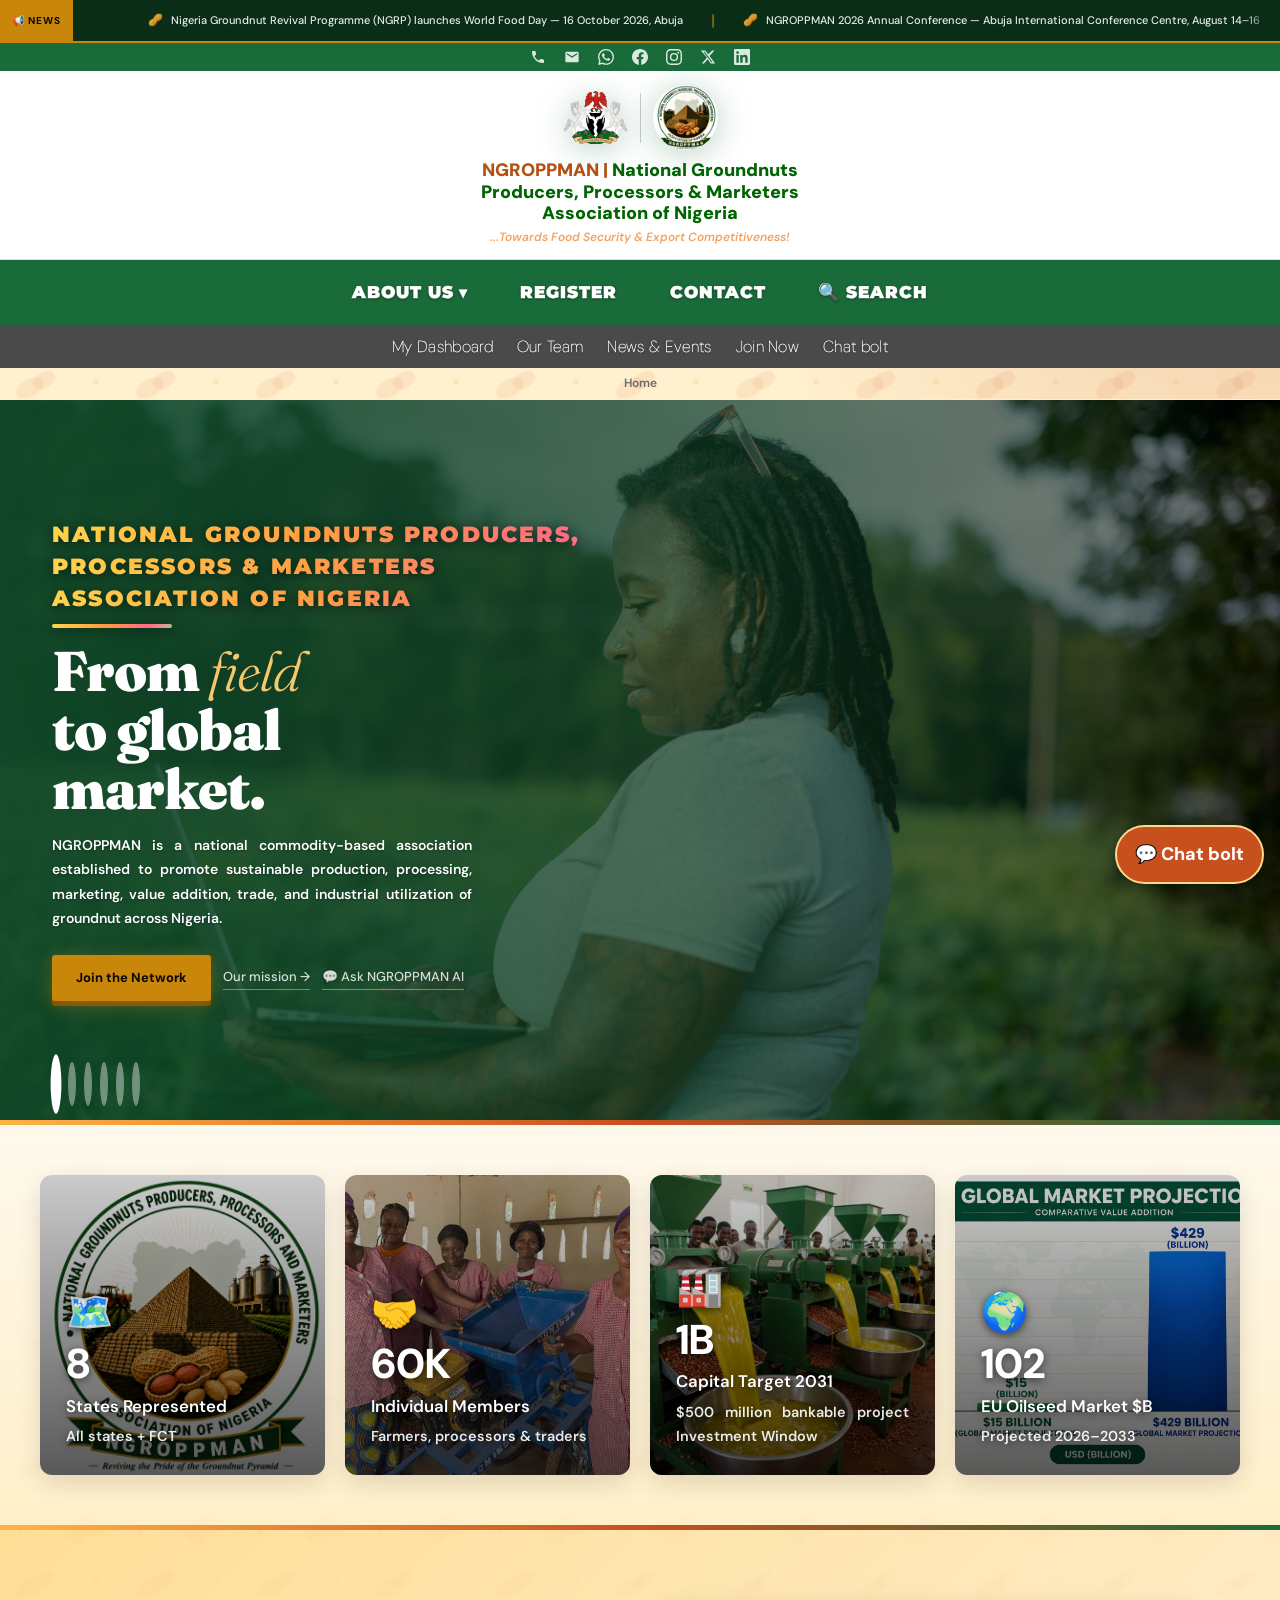
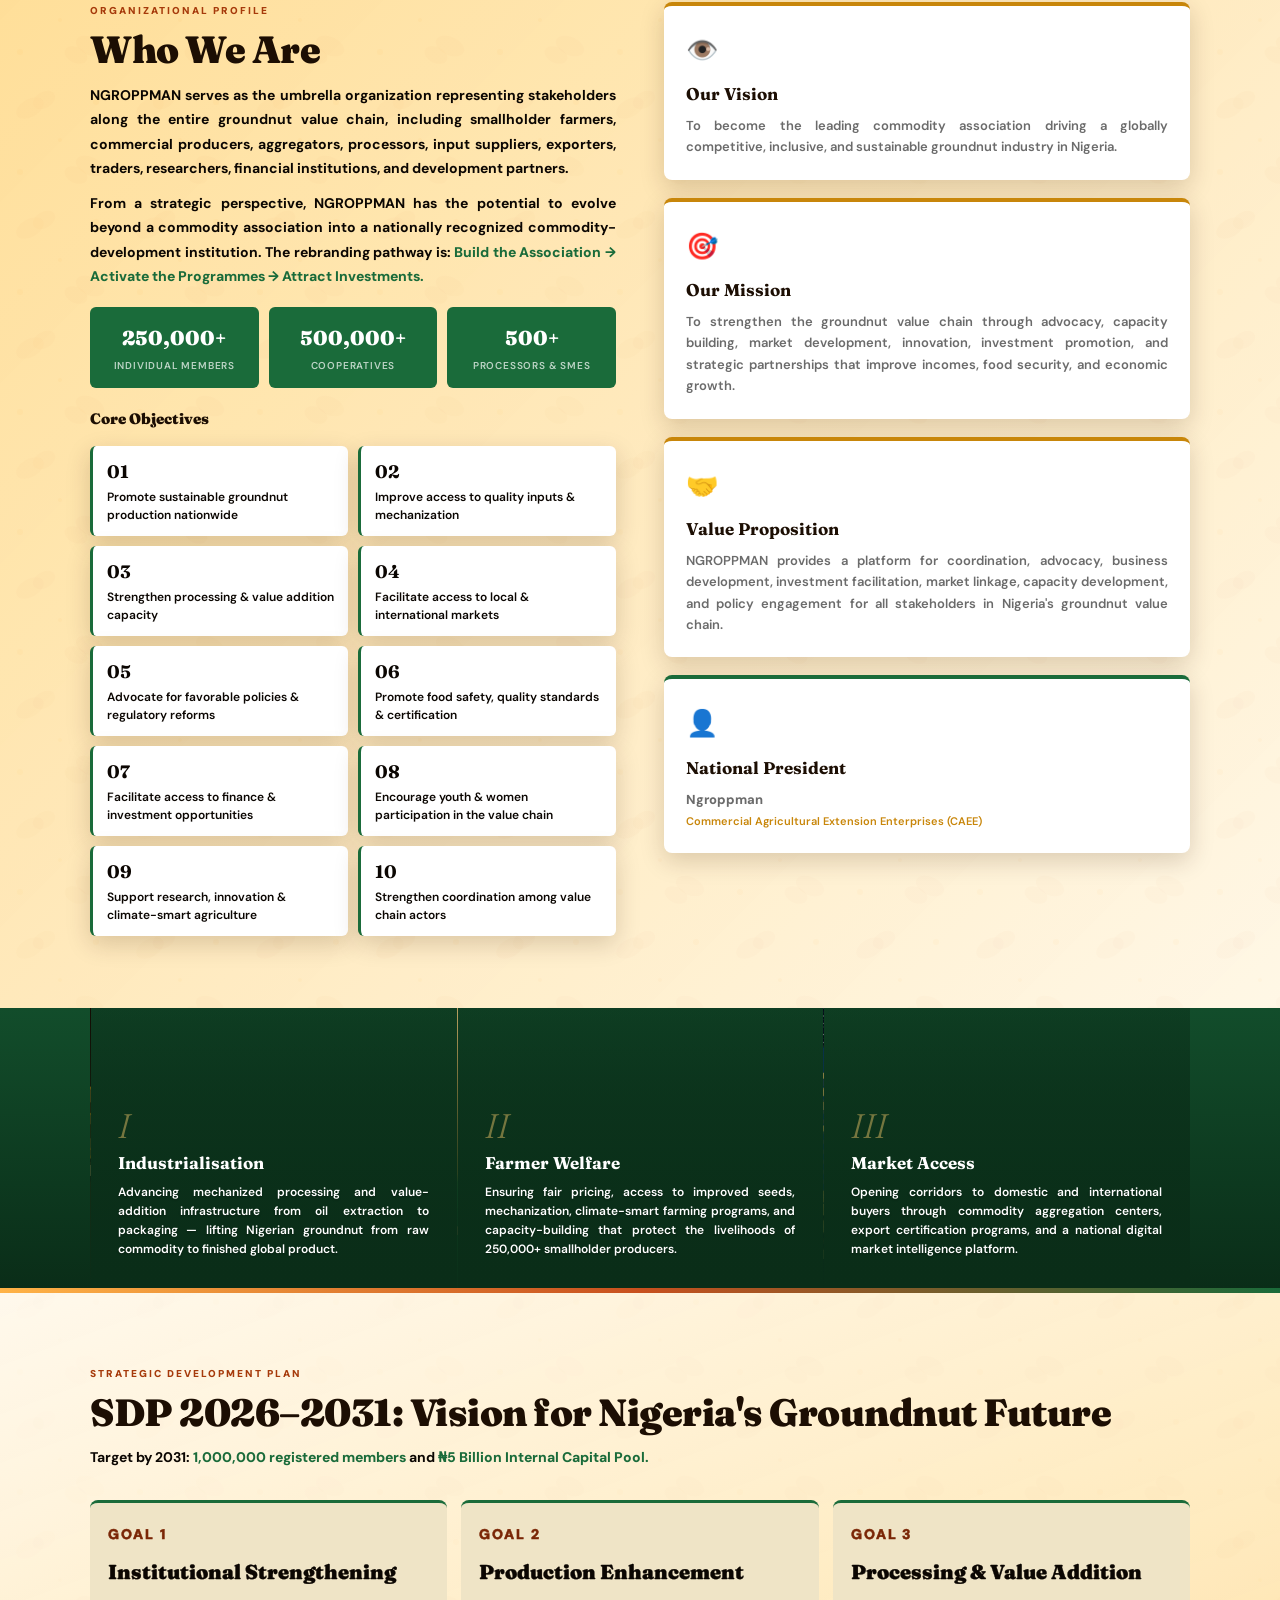
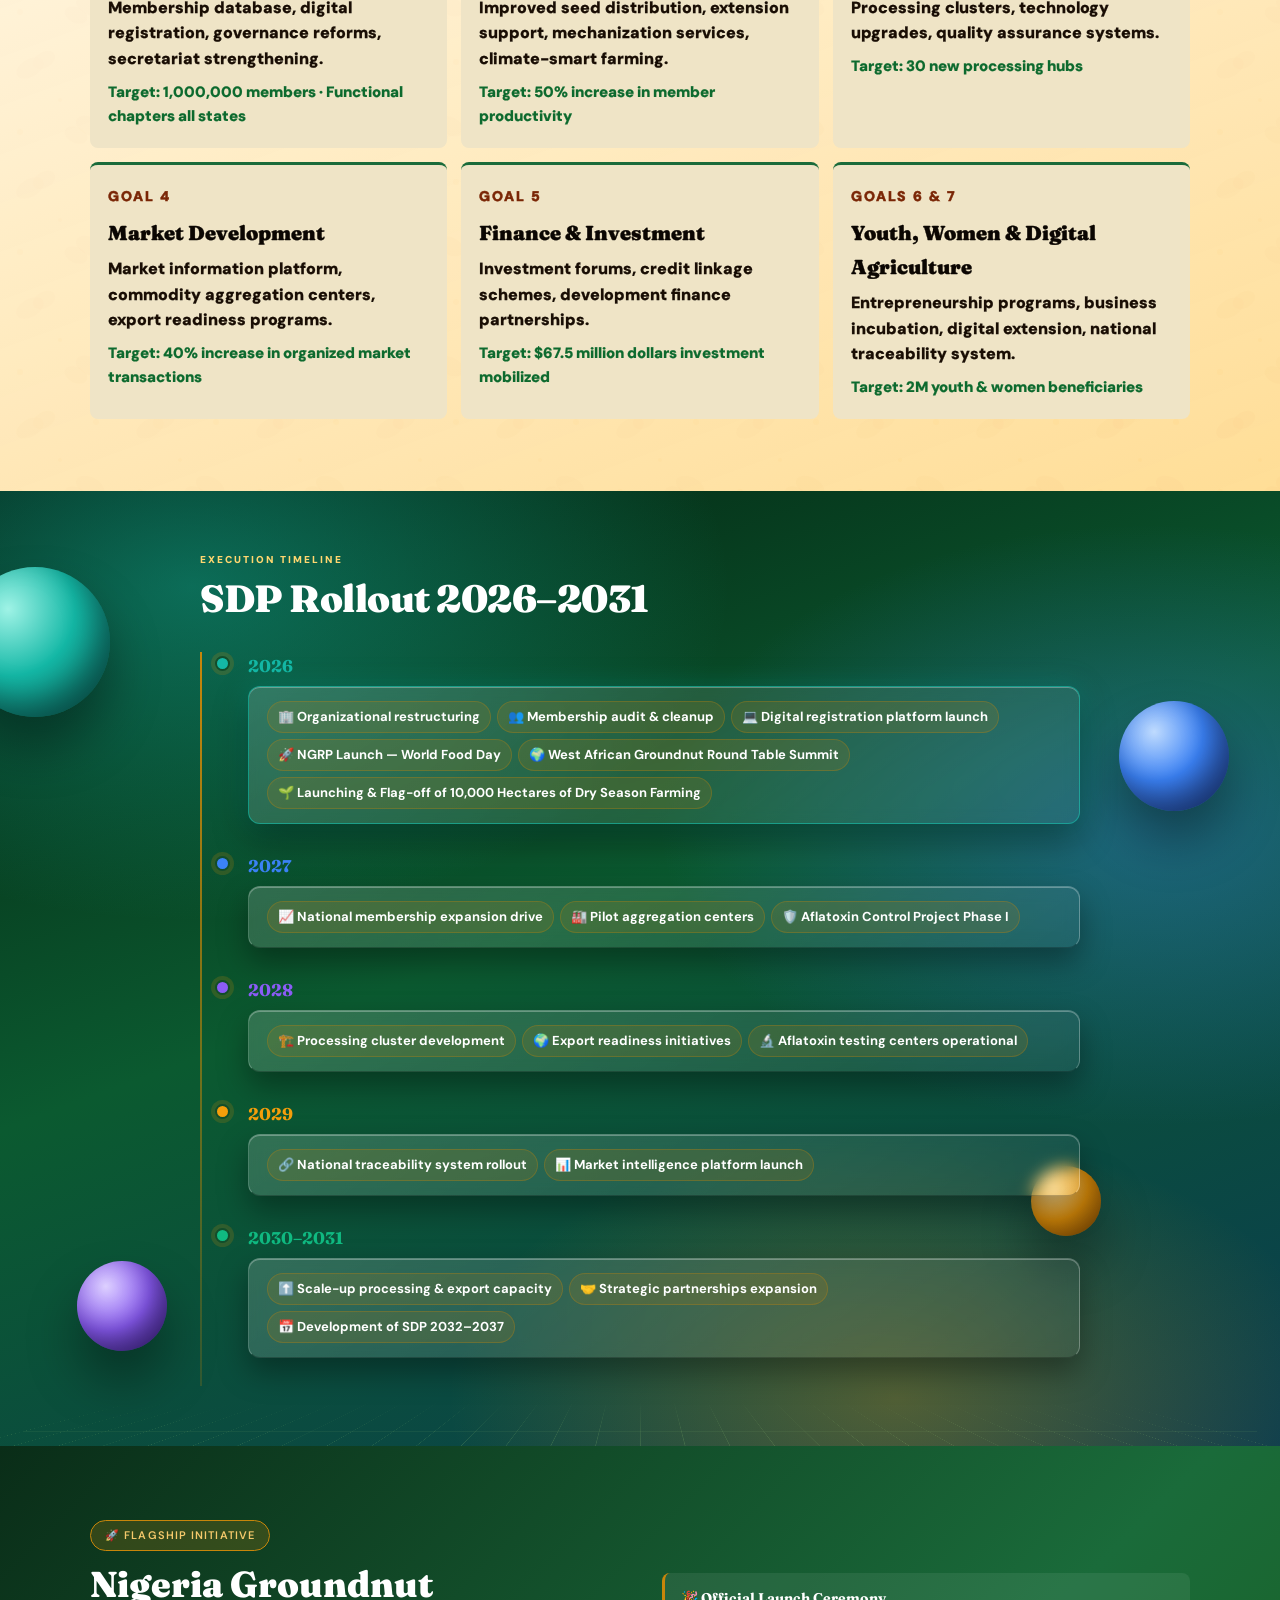
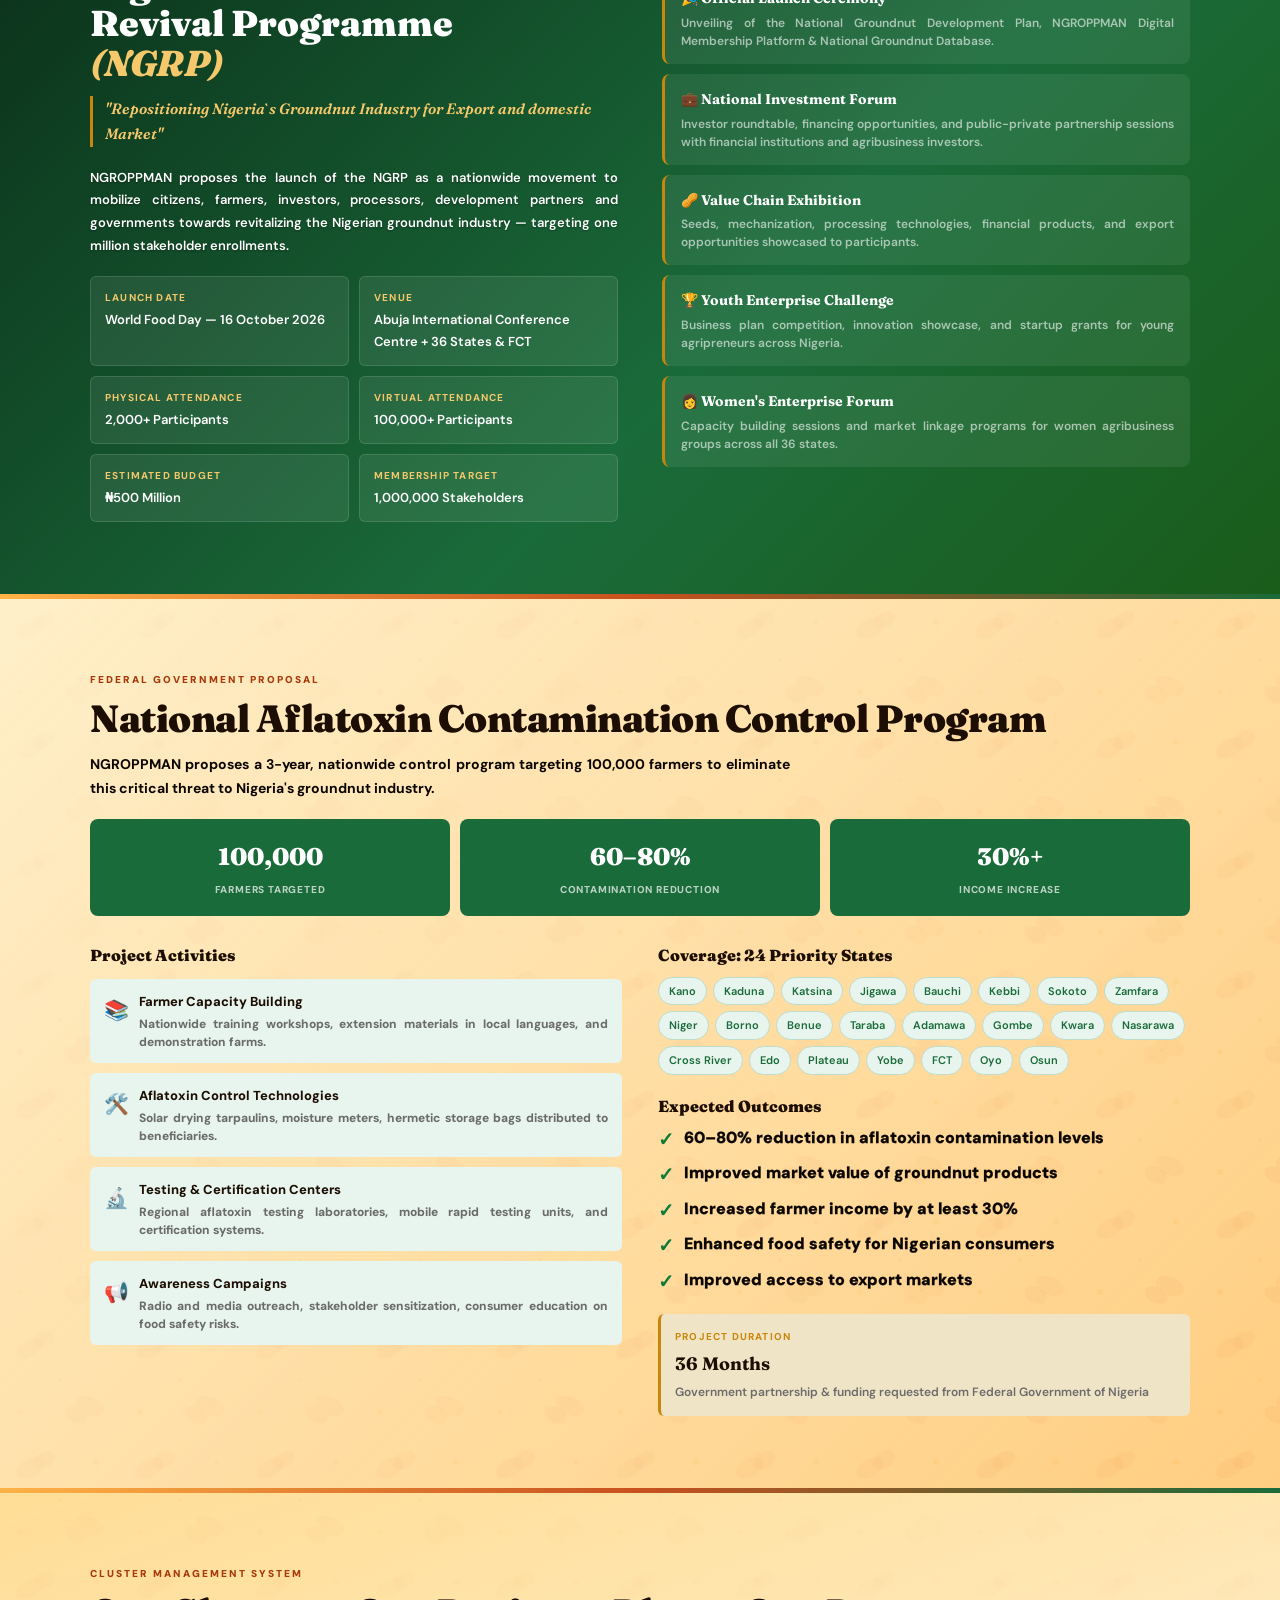
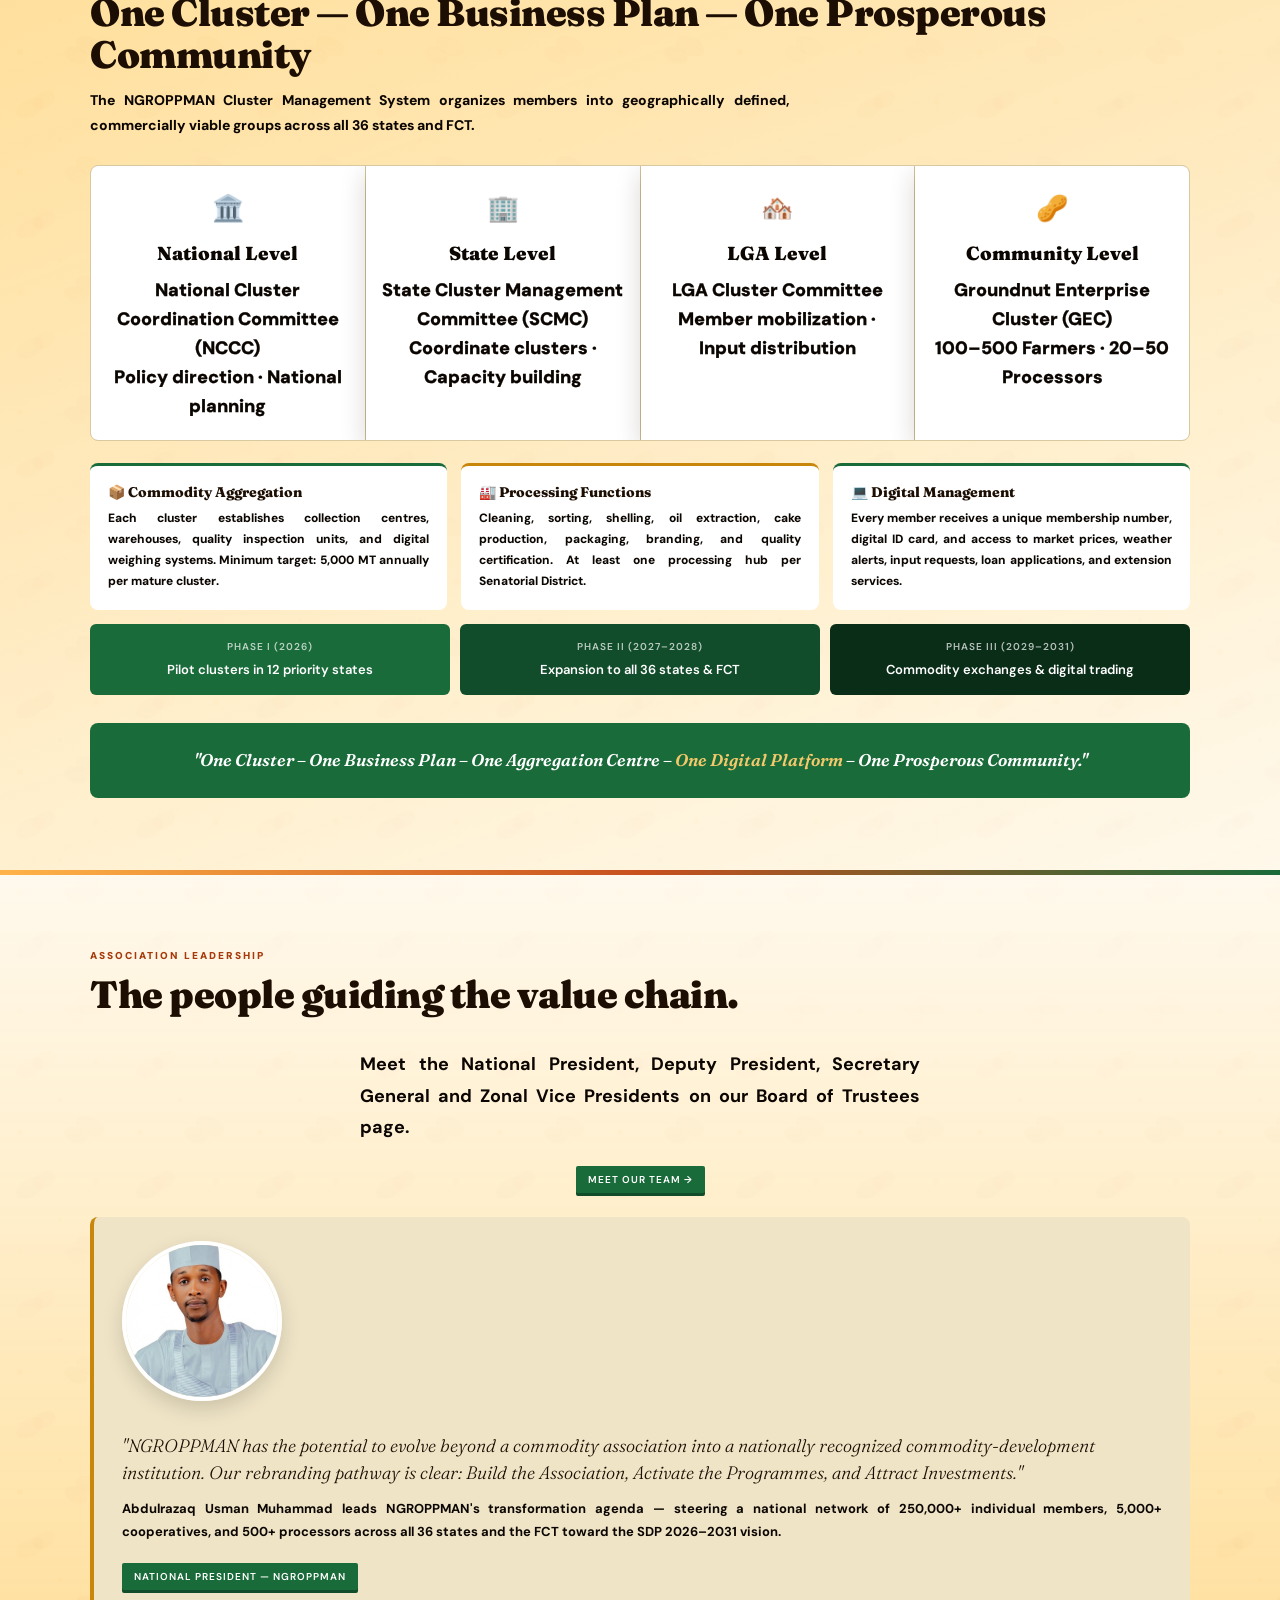
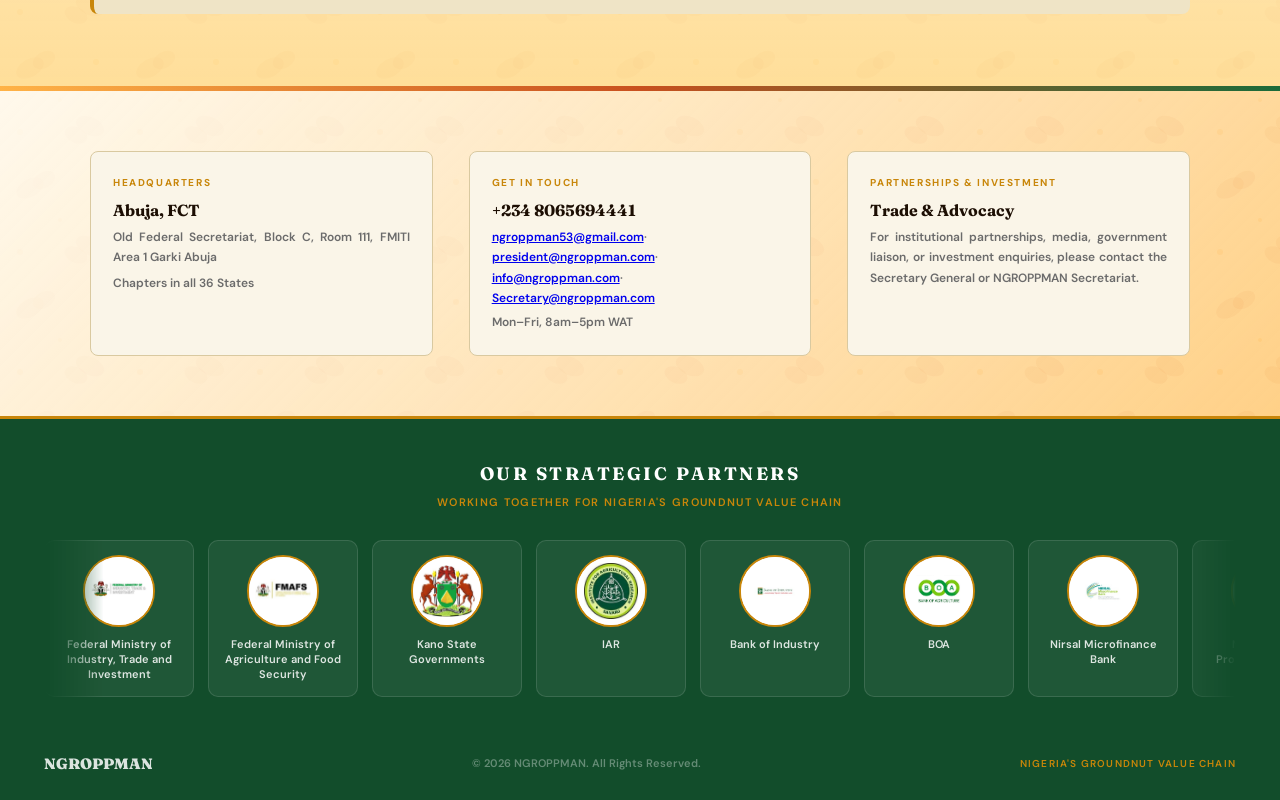
==== commit 734e333b: "Clean up favicon links in index.html Removed duplicate favicon links and retained apple-touch-icon." ====
--- a/index.html
+++ b/index.html
@@ -38,10 +38,9 @@
   <meta name="twitter:image:alt" content="Groundnut farmers at work in Nigeria – NGROPPMAN">
   
 
-<link rel="icon" href="/favicon.ico" sizes="any">
+<link rel="apple-touch-icon" sizes="180x180" href="/apple-touch-icon.png">
+<link rel="icon" type="image/png" sizes="32x32" href="/favicon-32x32.png">
 <link rel="icon" type="image/png" sizes="16x16" href="/favicon-16x16.png">
-<link rel="icon" type="image/png" sizes="32x32" href="/favicon-32x32.png">
-<link rel="apple-touch-icon" sizes="180x180" href="/apple-touch-icon.png">
 <link rel="manifest" href="/site.webmanifest">
 
   <title>NGROPPMAN | National Groundnuts Producers, Processors &amp; Marketers Association of Nigeria</title>
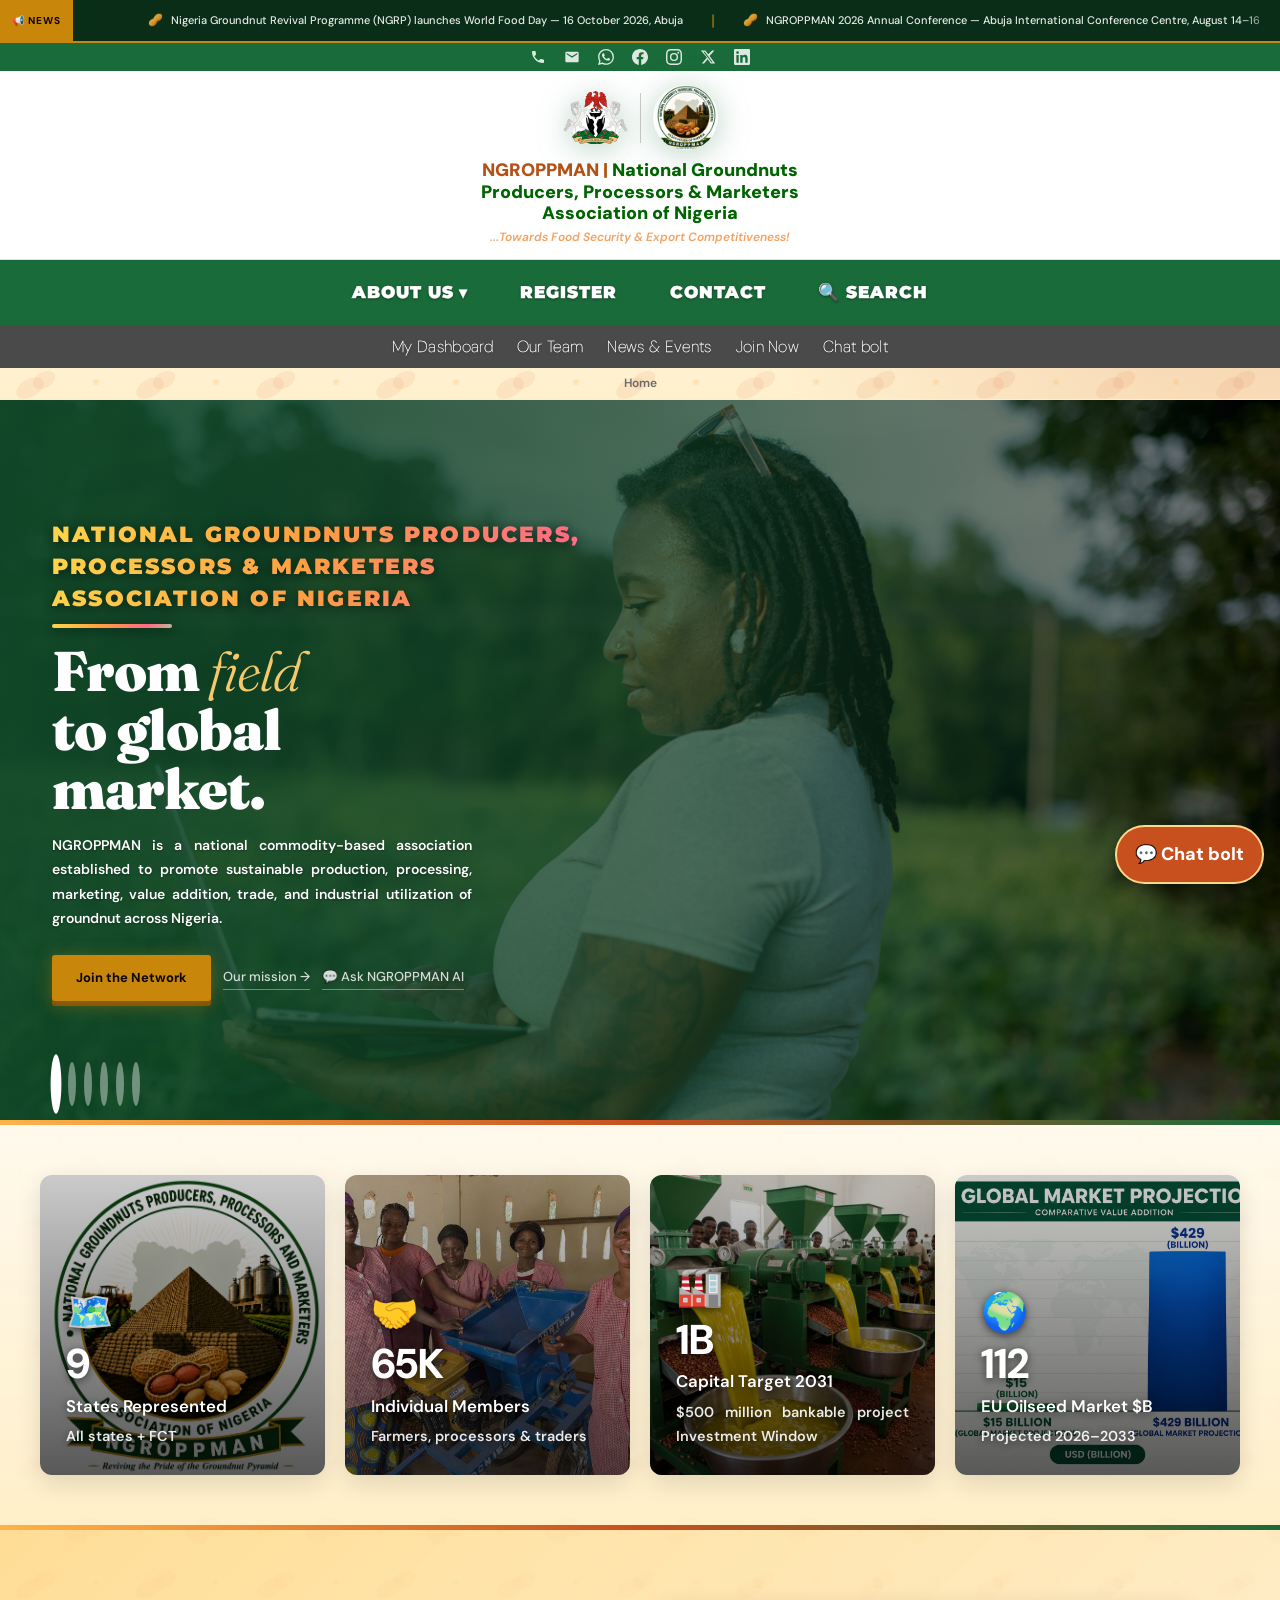
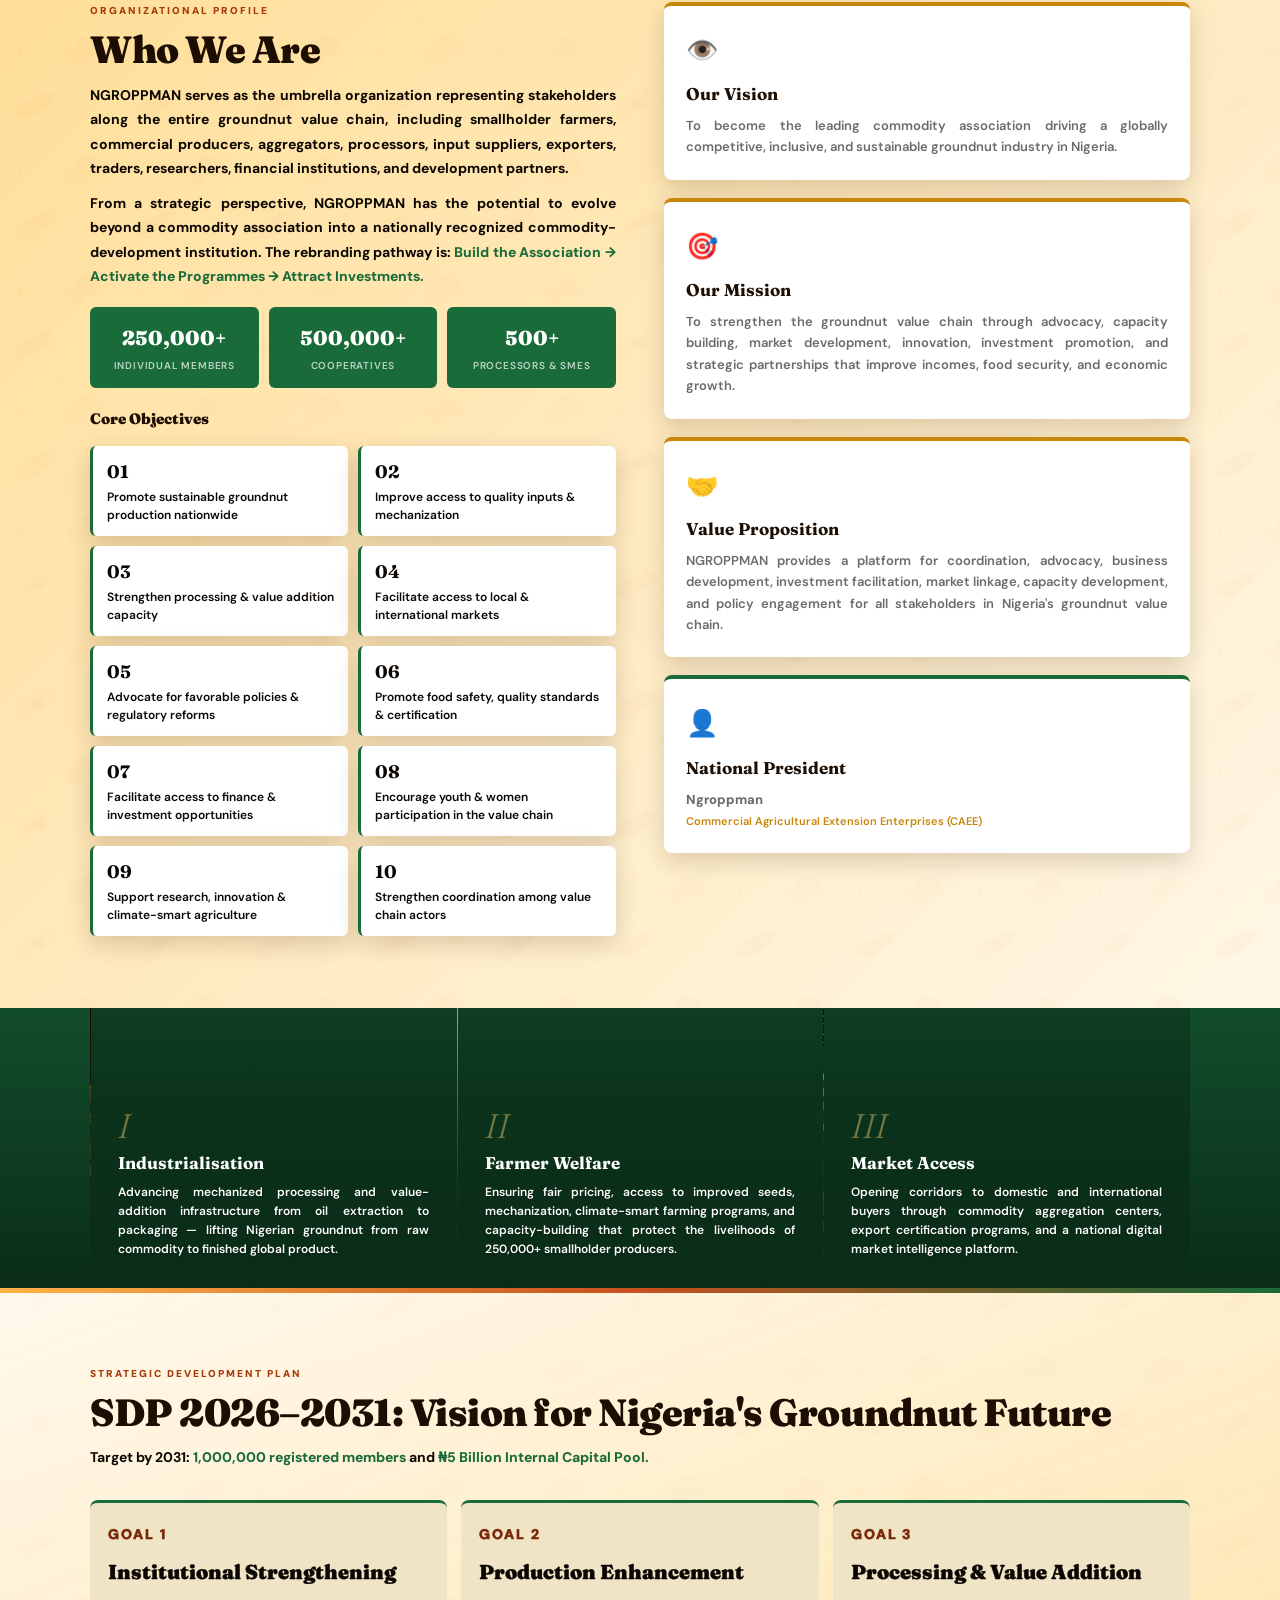
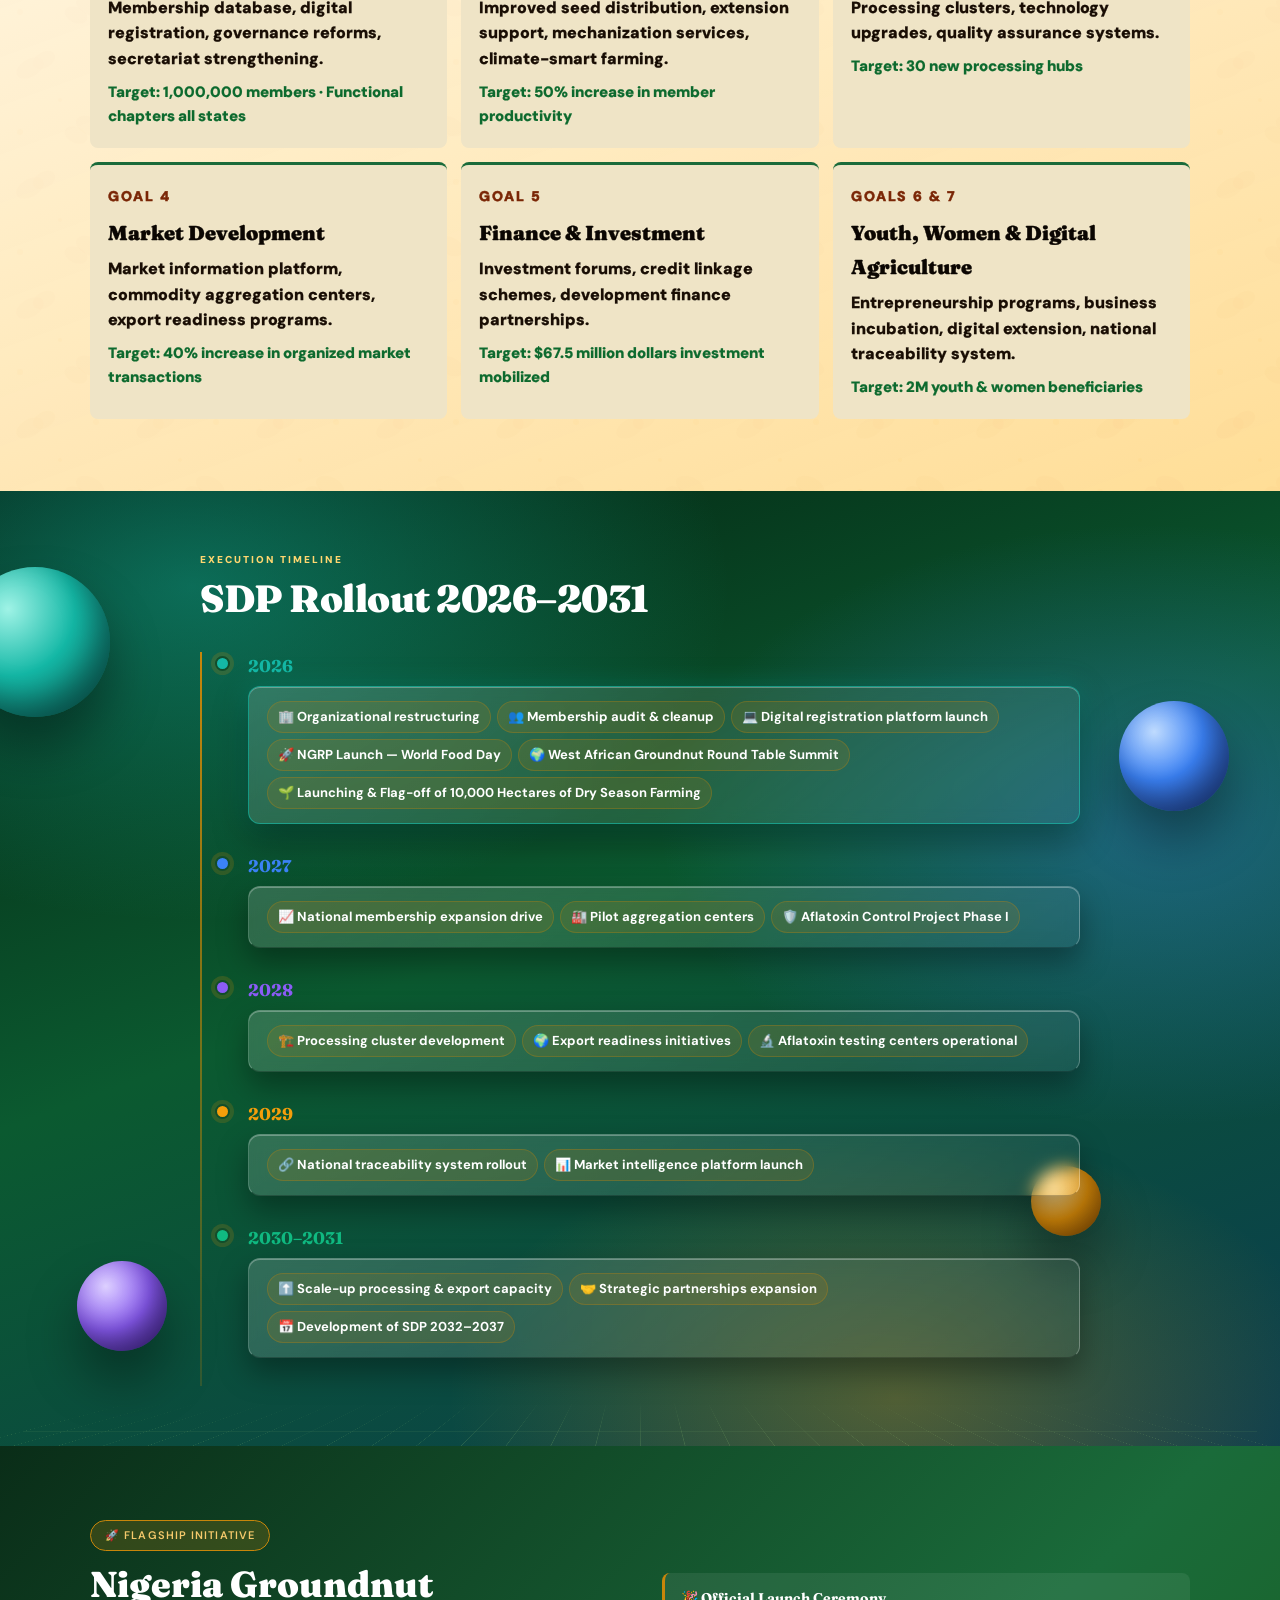
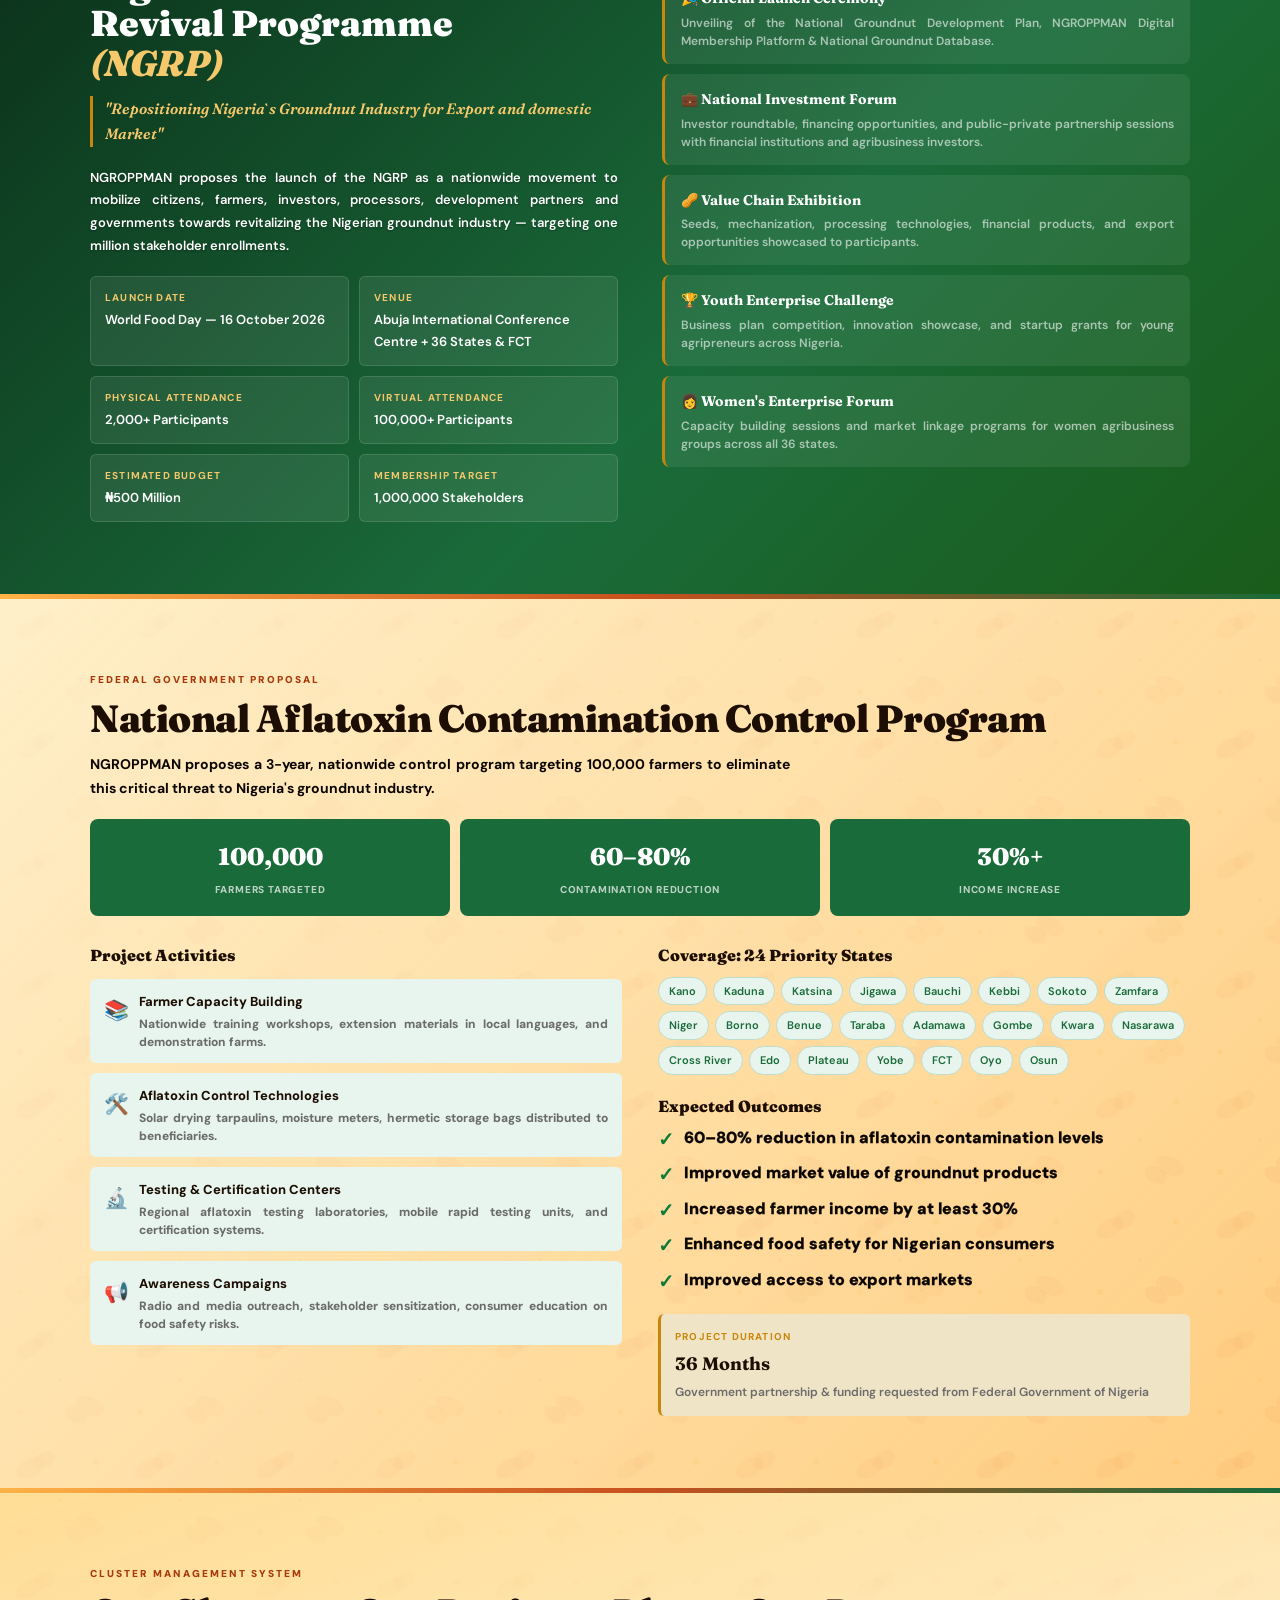
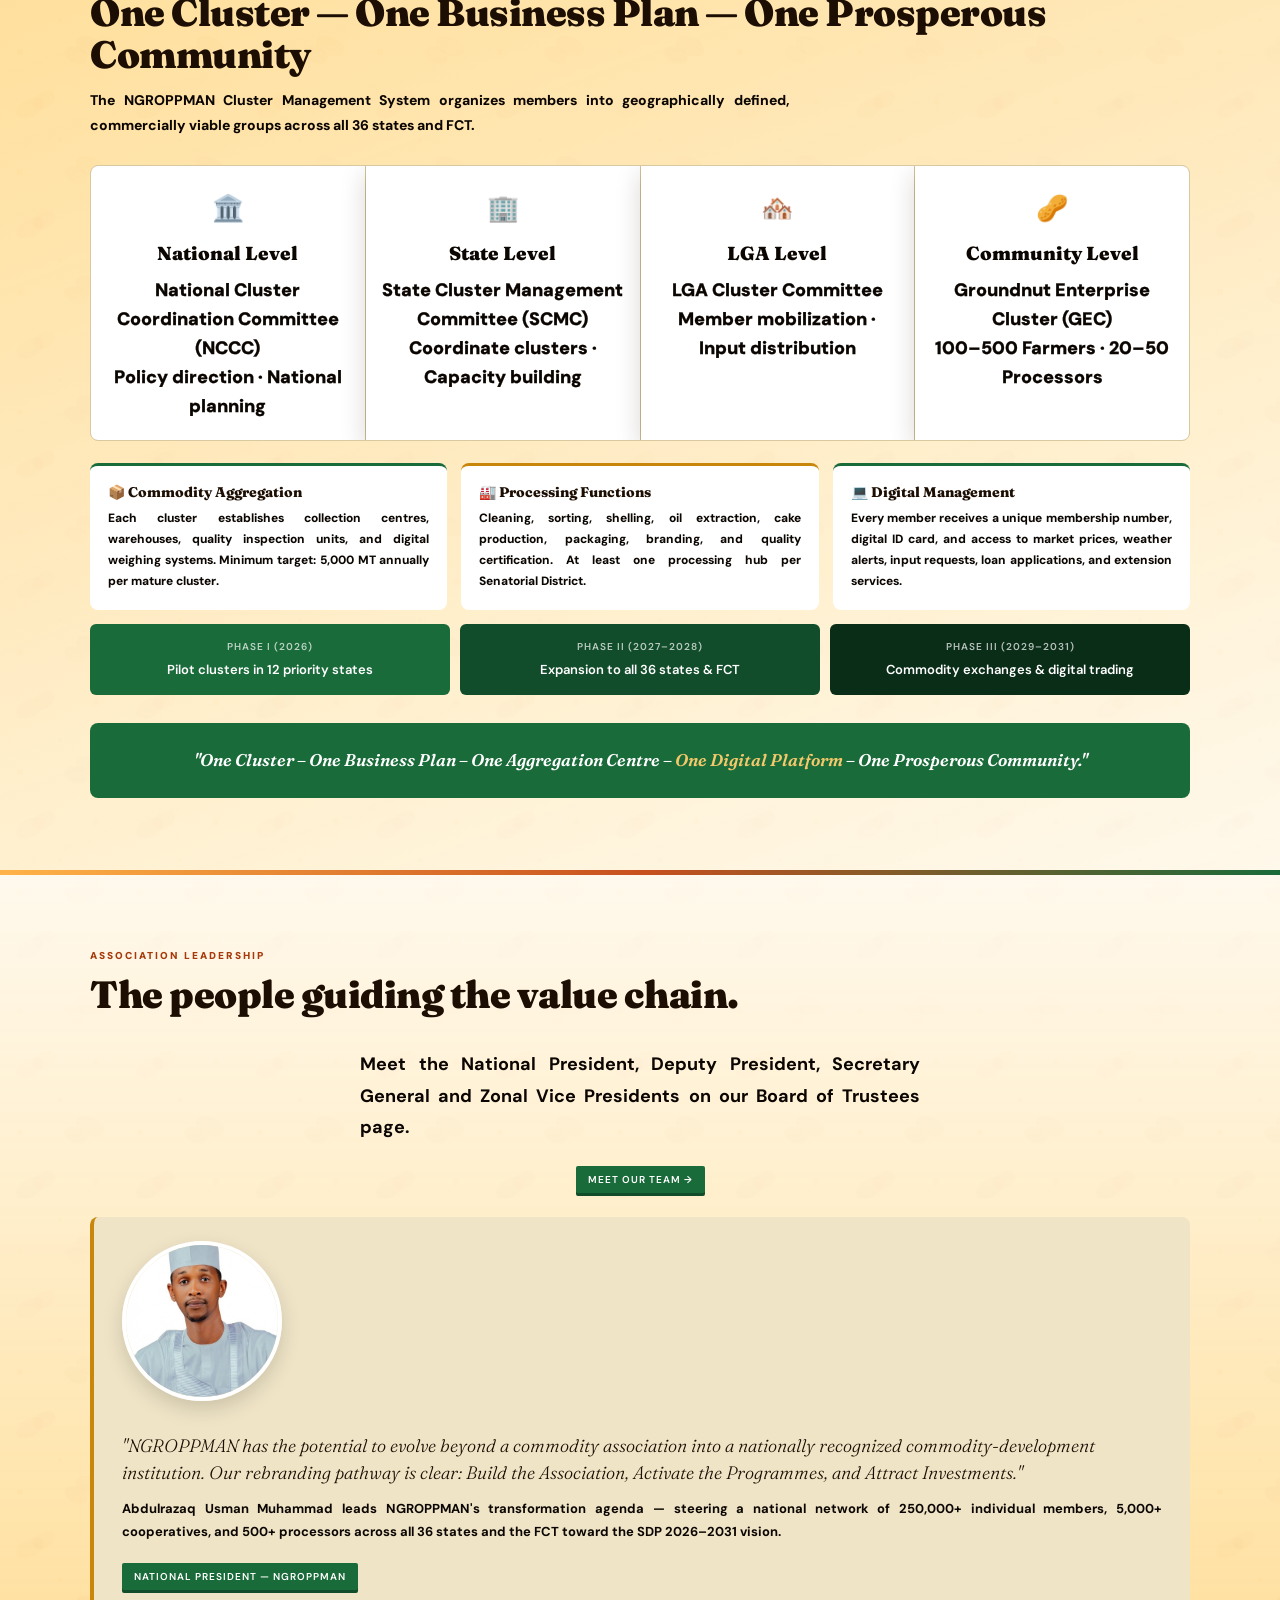
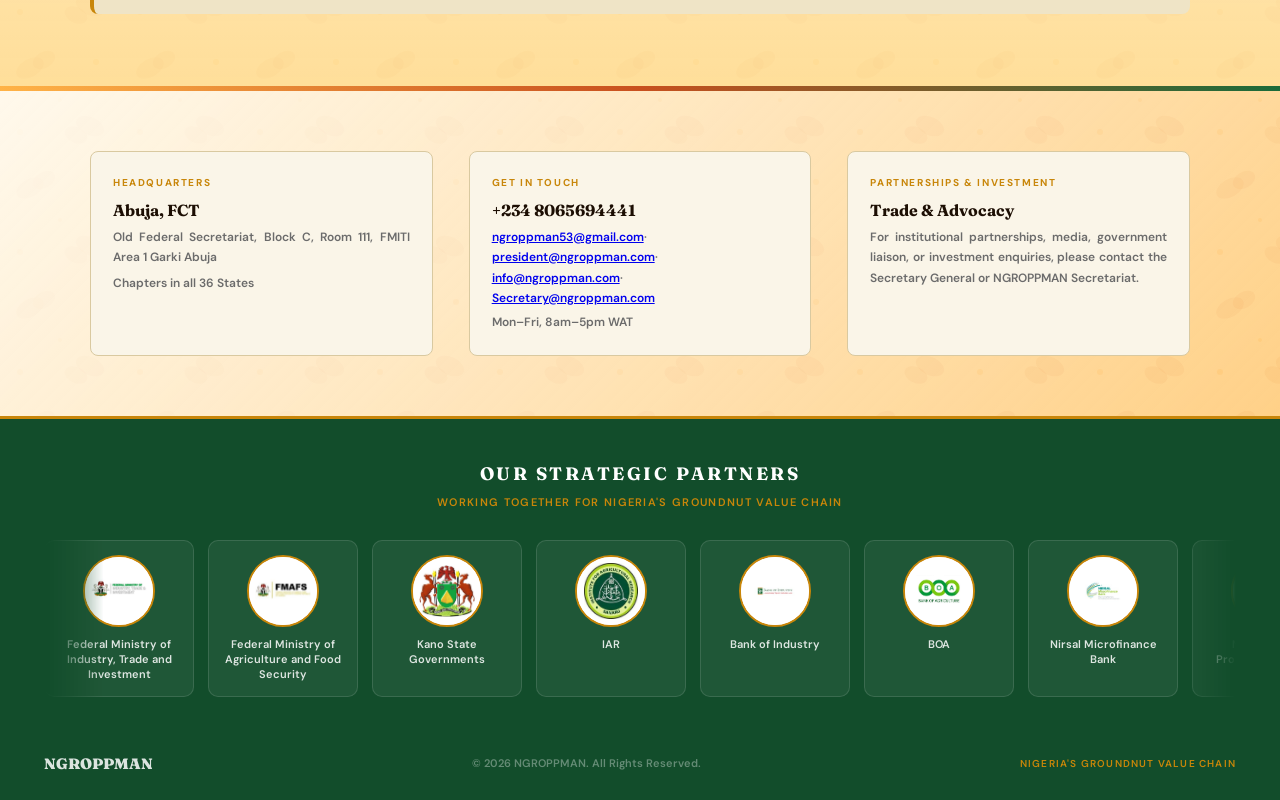
==== commit 797350cb: "Update favicon and manifest links in index.html Added favicon and manifest links to the head section" ====
--- a/index.html
+++ b/index.html
@@ -38,10 +38,11 @@
   <meta name="twitter:image:alt" content="Groundnut farmers at work in Nigeria – NGROPPMAN">
   
 
+<link rel="icon" href="/favicon.ico" sizes="32x32">
+<link rel="icon" type="image/png" sizes="16x16" href="/favicon-16x16.png">
+<link rel="icon" type="image/png" sizes="32x32" href="/favicon-32x32.png">
 <link rel="apple-touch-icon" sizes="180x180" href="/apple-touch-icon.png">
-<link rel="icon" type="image/png" sizes="32x32" href="/favicon-32x32.png">
-<link rel="icon" type="image/png" sizes="16x16" href="/favicon-16x16.png">
-<link rel="manifest" href="/site.webmanifest">
+<link rel="manifest" href="/manifest.webmanifest">
 
   <title>NGROPPMAN | National Groundnuts Producers, Processors &amp; Marketers Association of Nigeria</title>
 
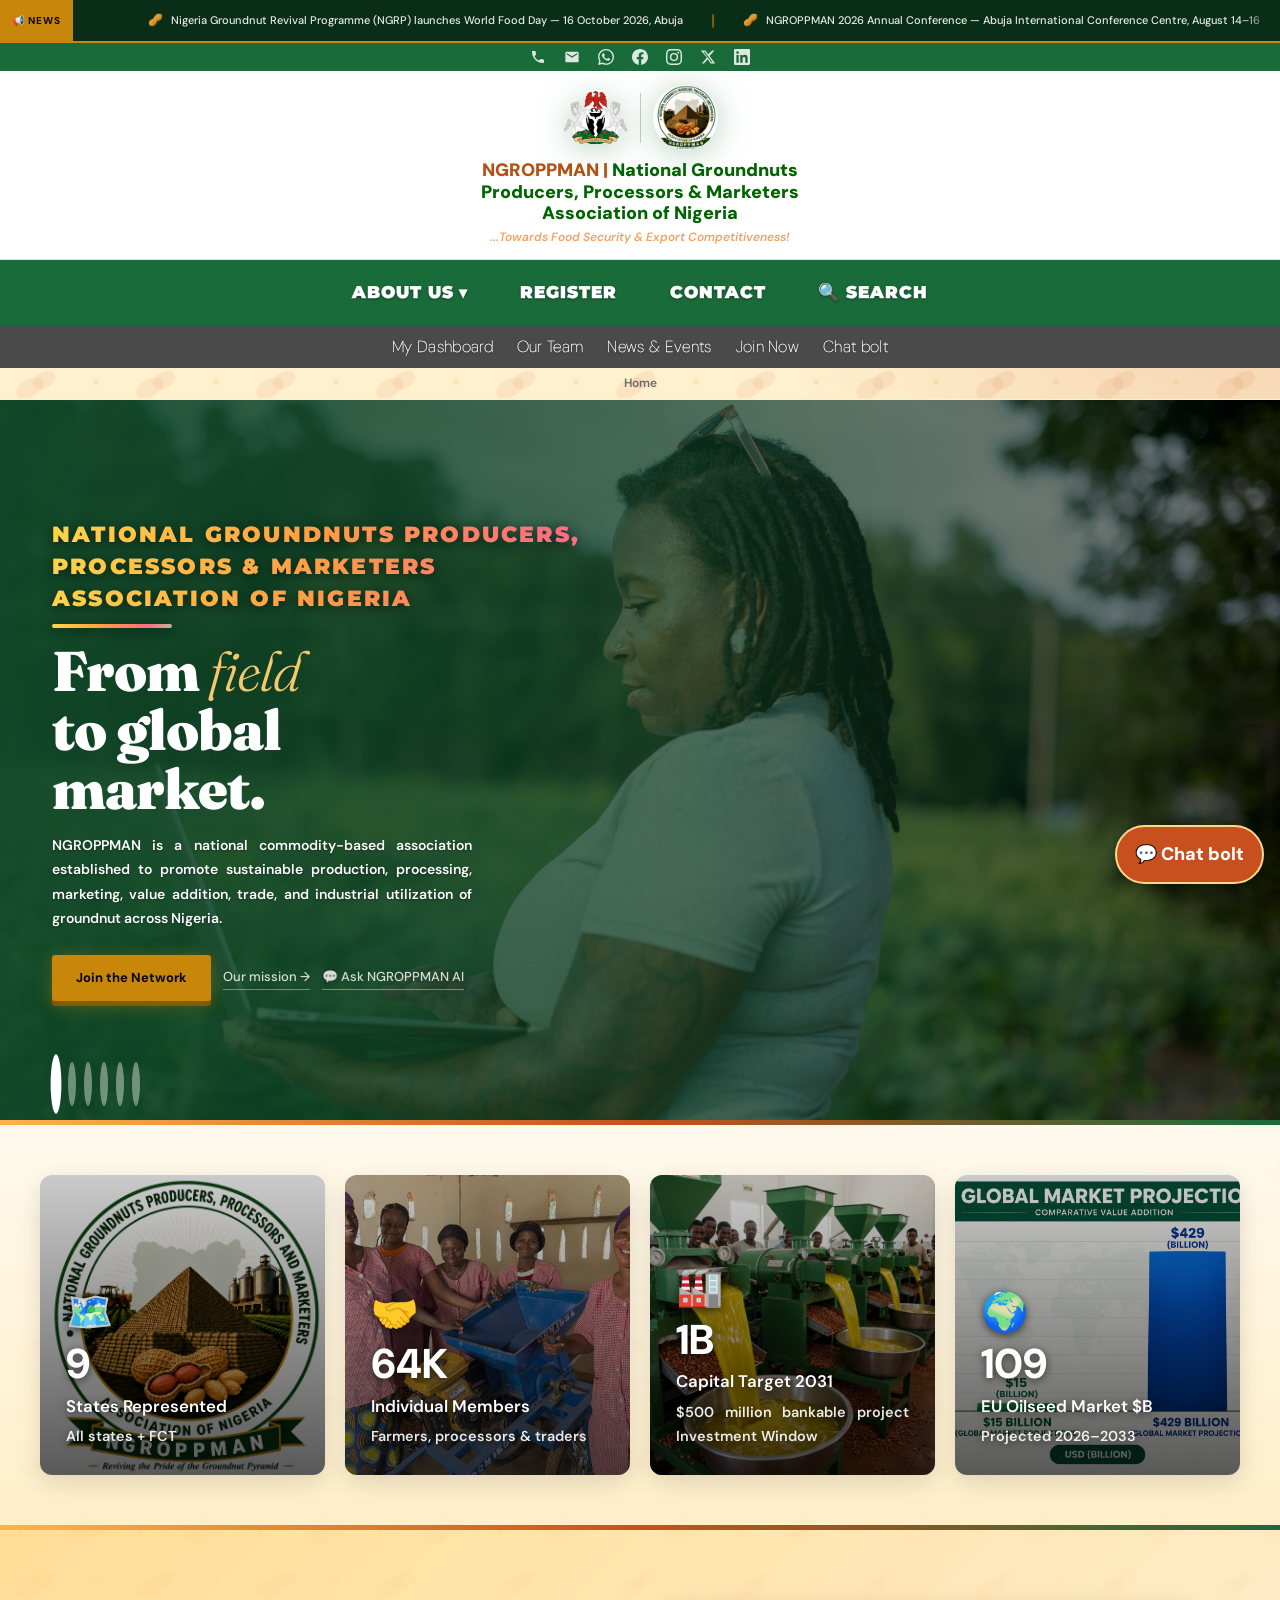
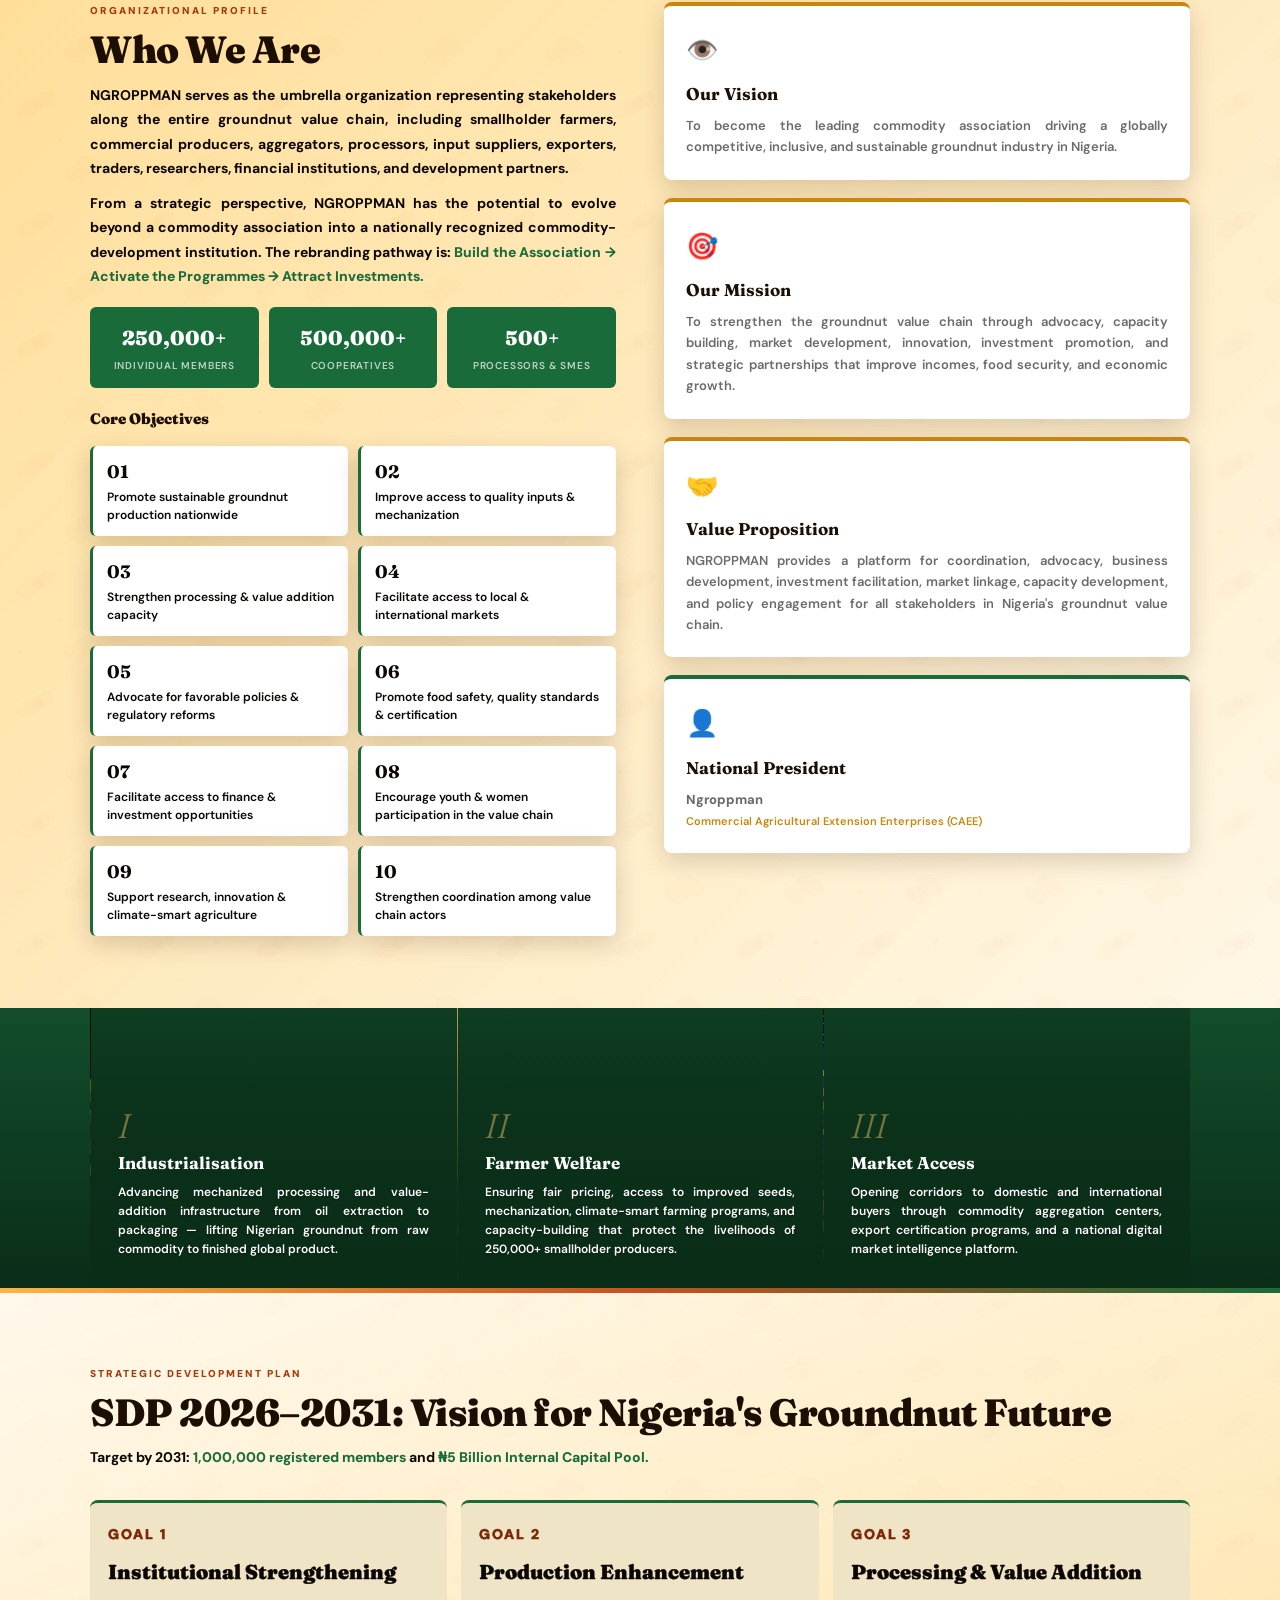
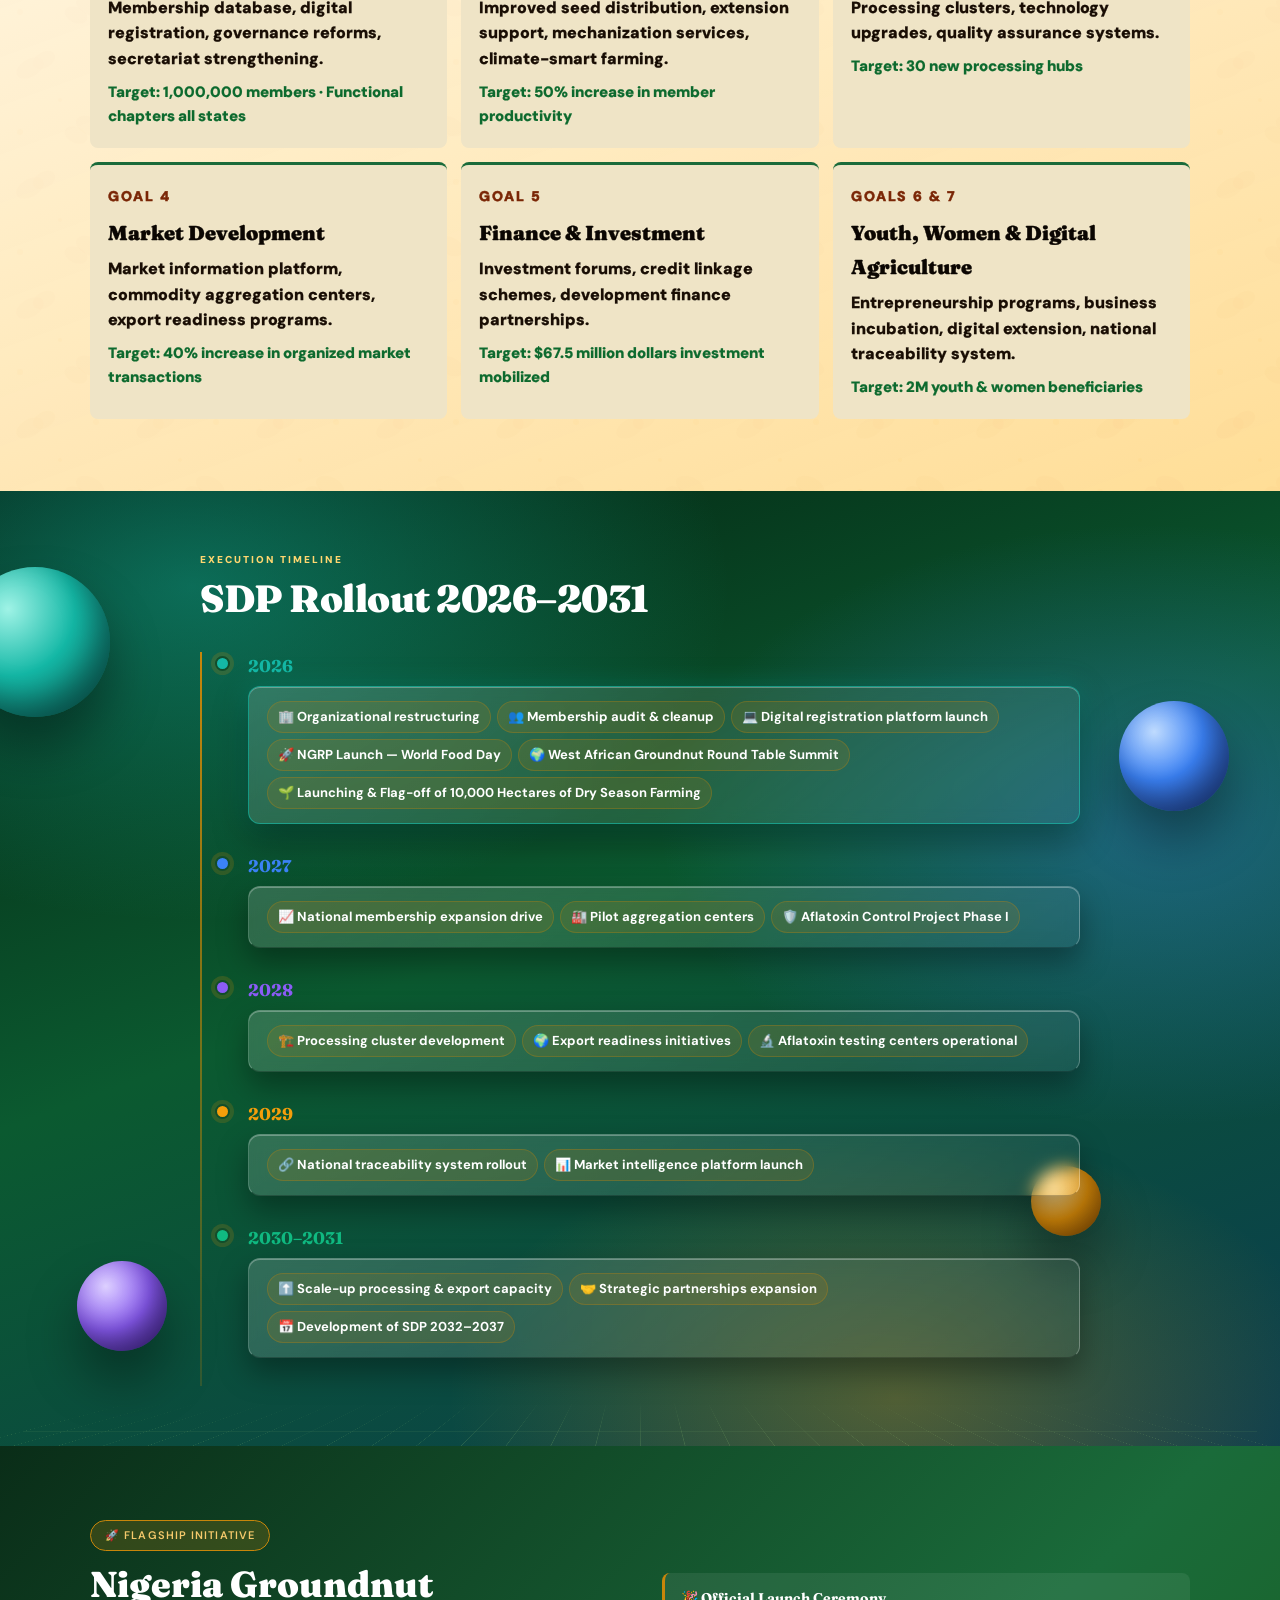
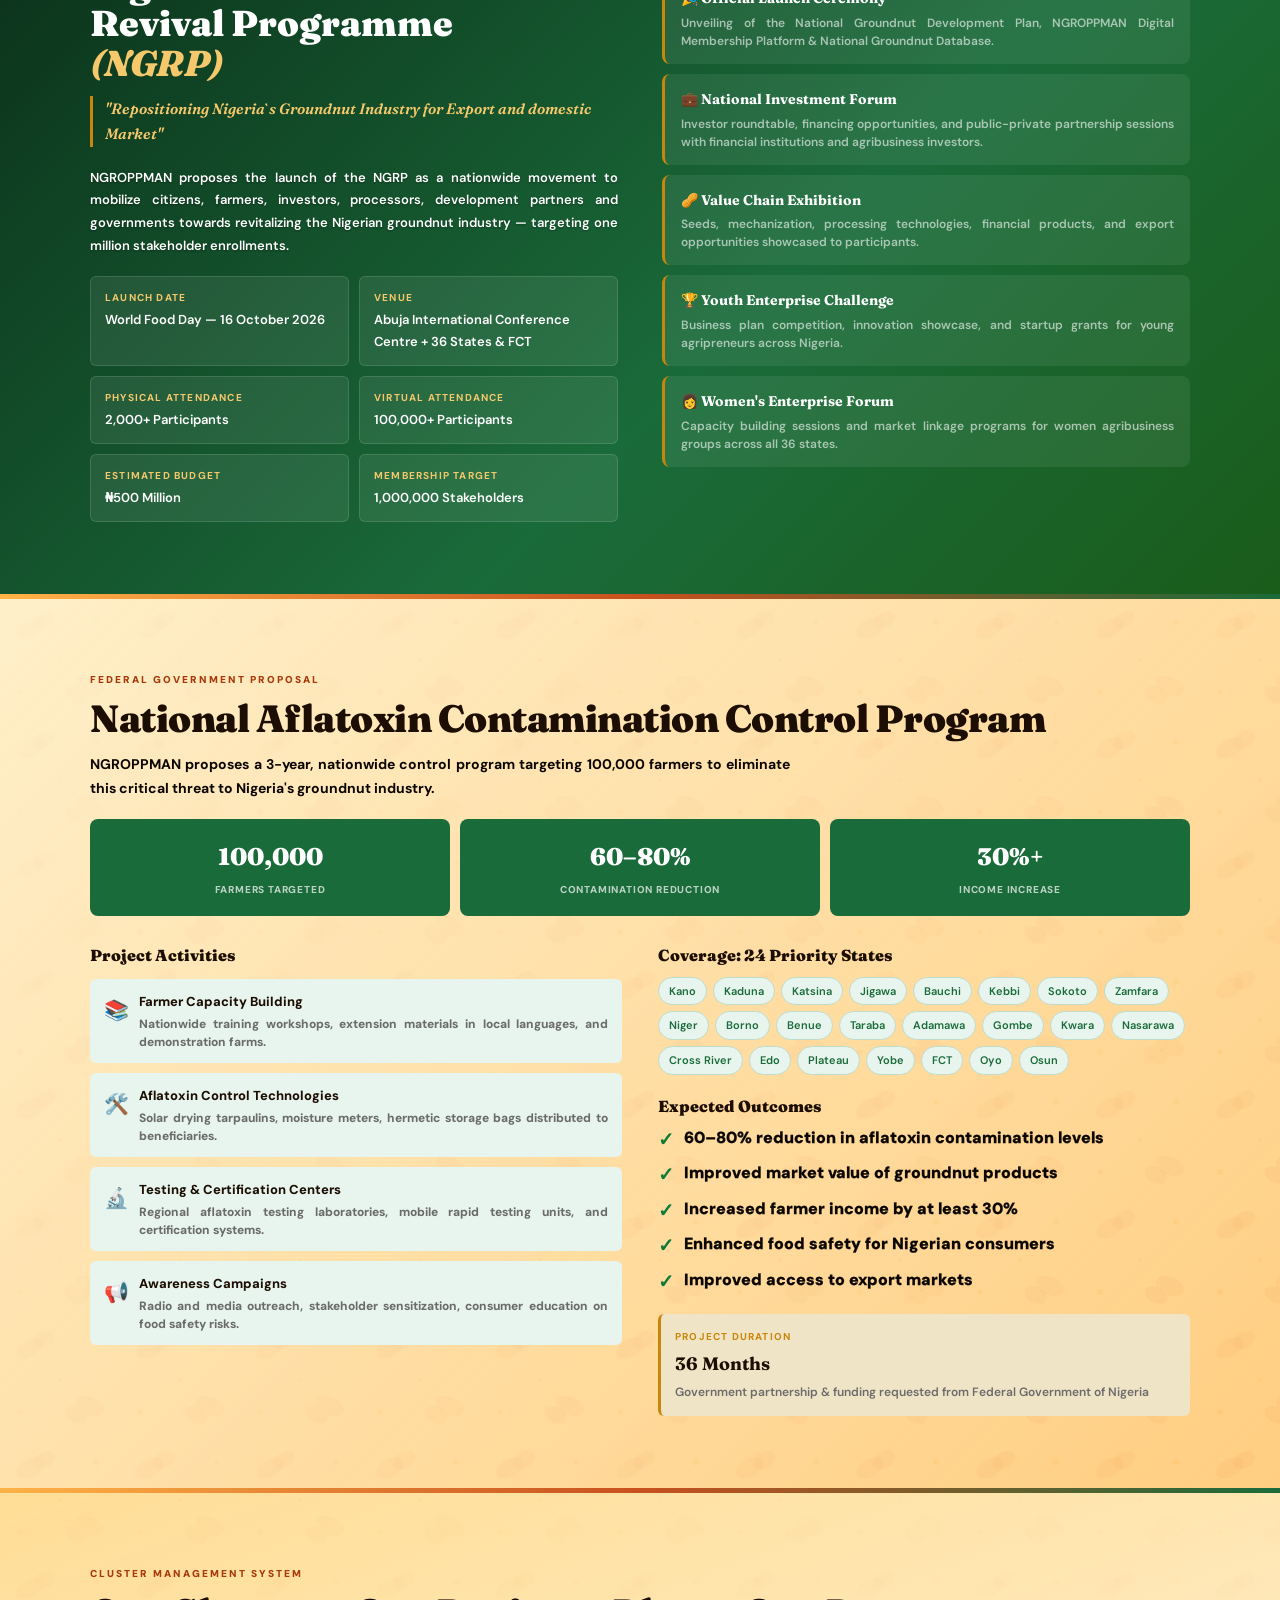
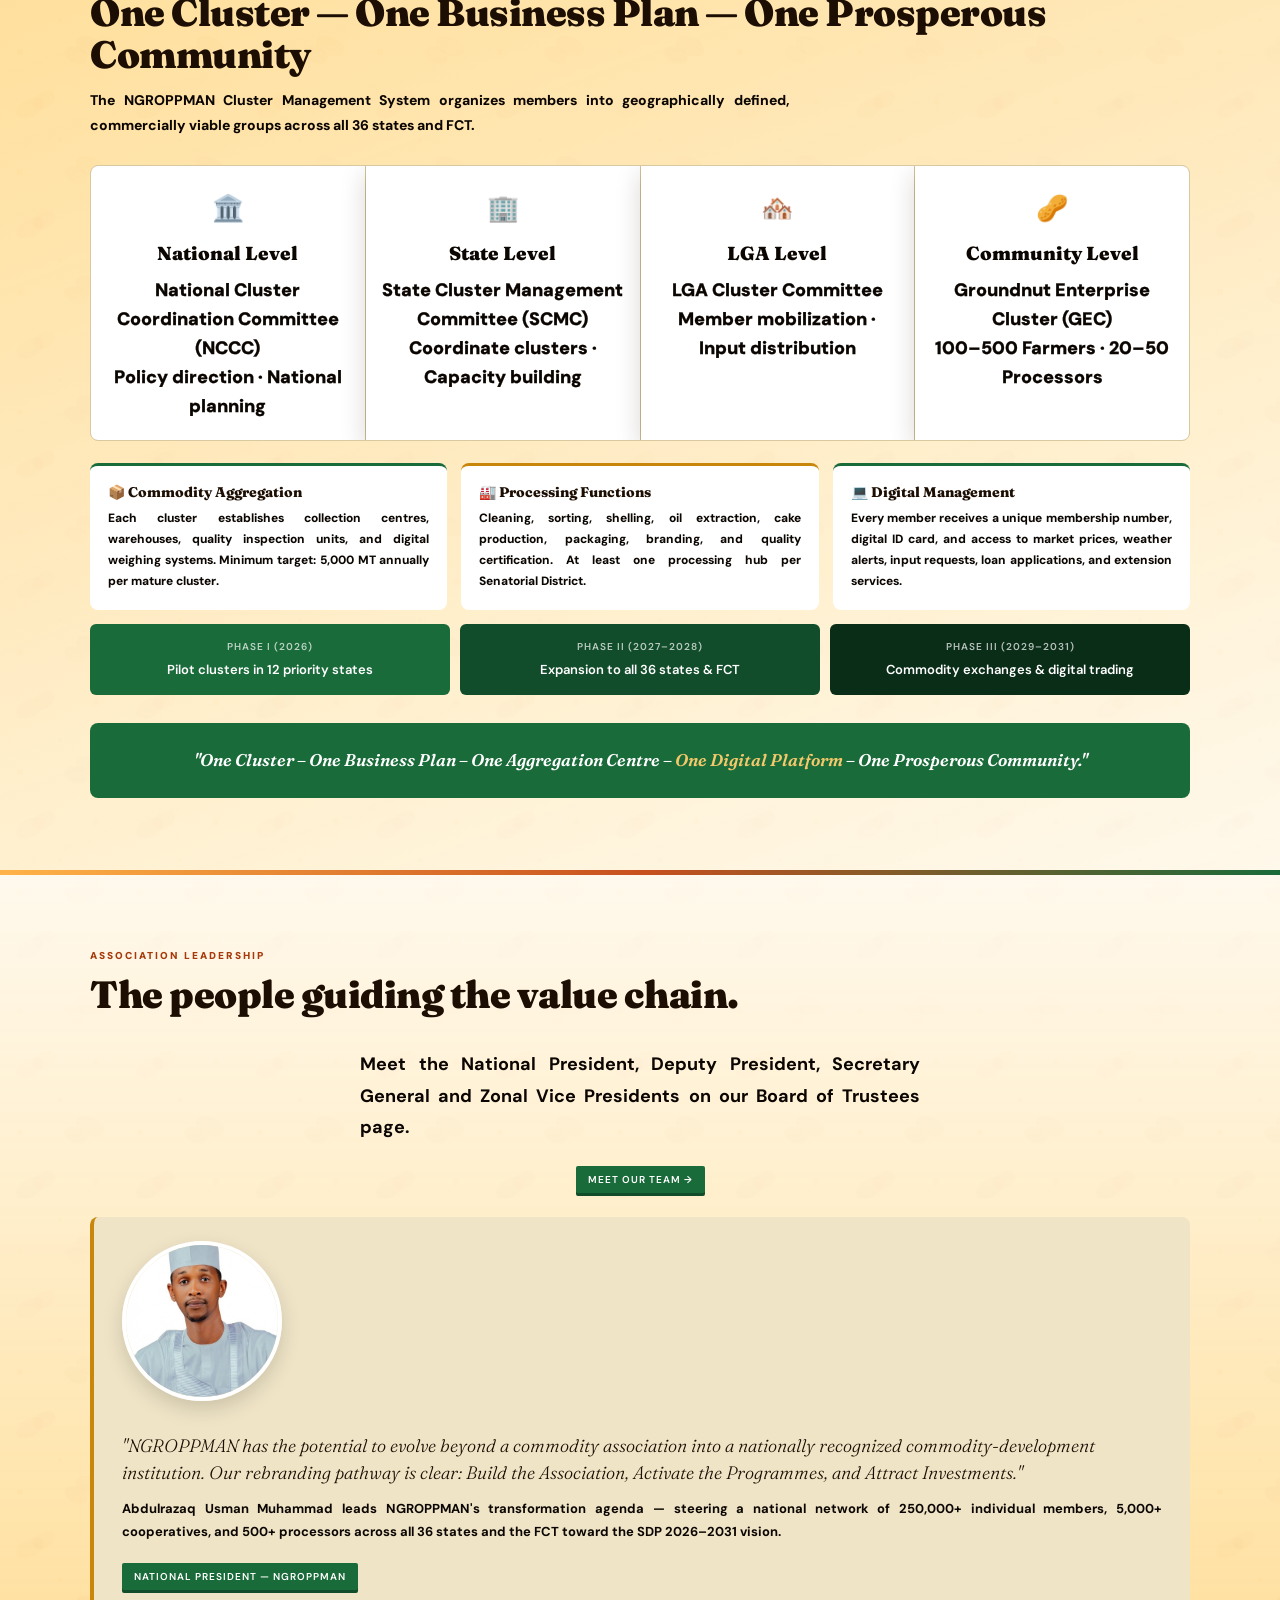
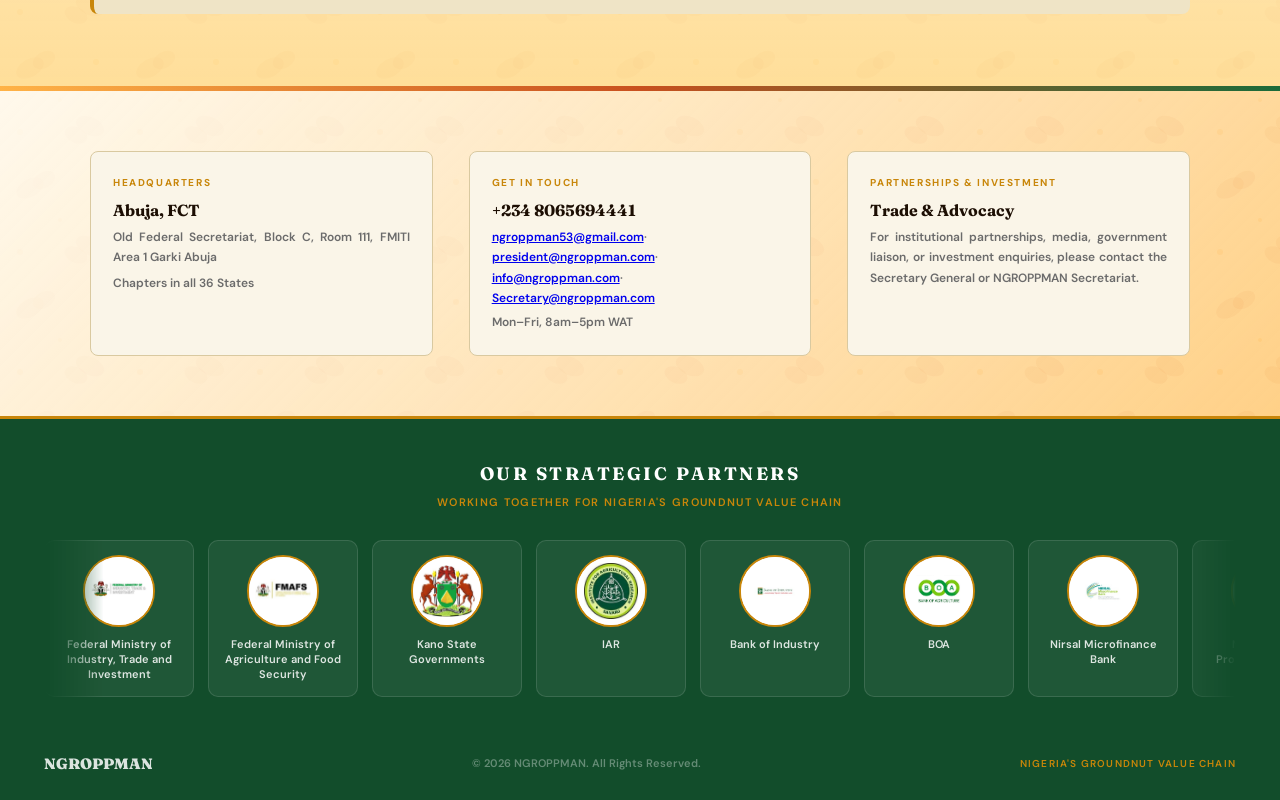
==== commit 3ef654b4: "Update index.html" ====
--- a/index.html
+++ b/index.html
@@ -42,7 +42,7 @@
 <link rel="icon" type="image/png" sizes="16x16" href="/favicon-16x16.png">
 <link rel="icon" type="image/png" sizes="32x32" href="/favicon-32x32.png">
 <link rel="apple-touch-icon" sizes="180x180" href="/apple-touch-icon.png">
-<link rel="manifest" href="/manifest.webmanifest">
+<link rel="manifest" href="/site.webmanifest">
 
   <title>NGROPPMAN | National Groundnuts Producers, Processors &amp; Marketers Association of Nigeria</title>
 
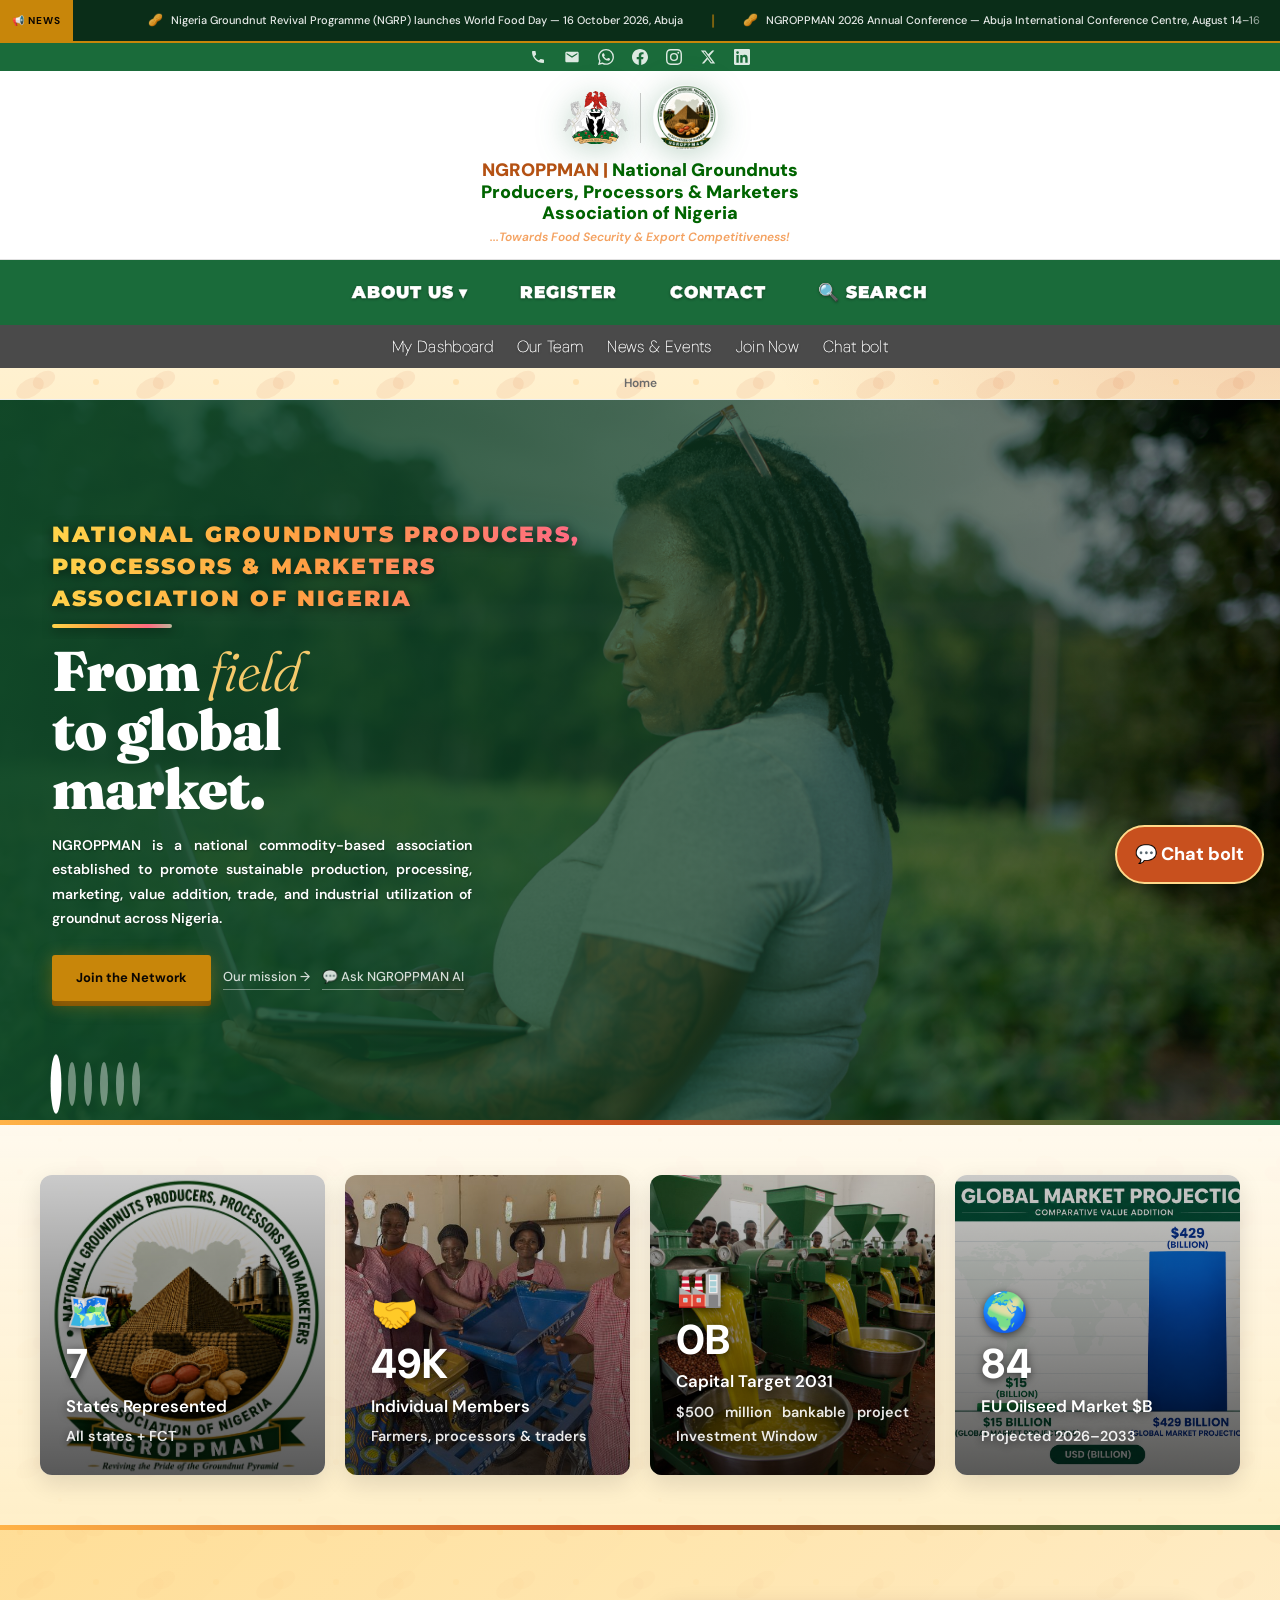
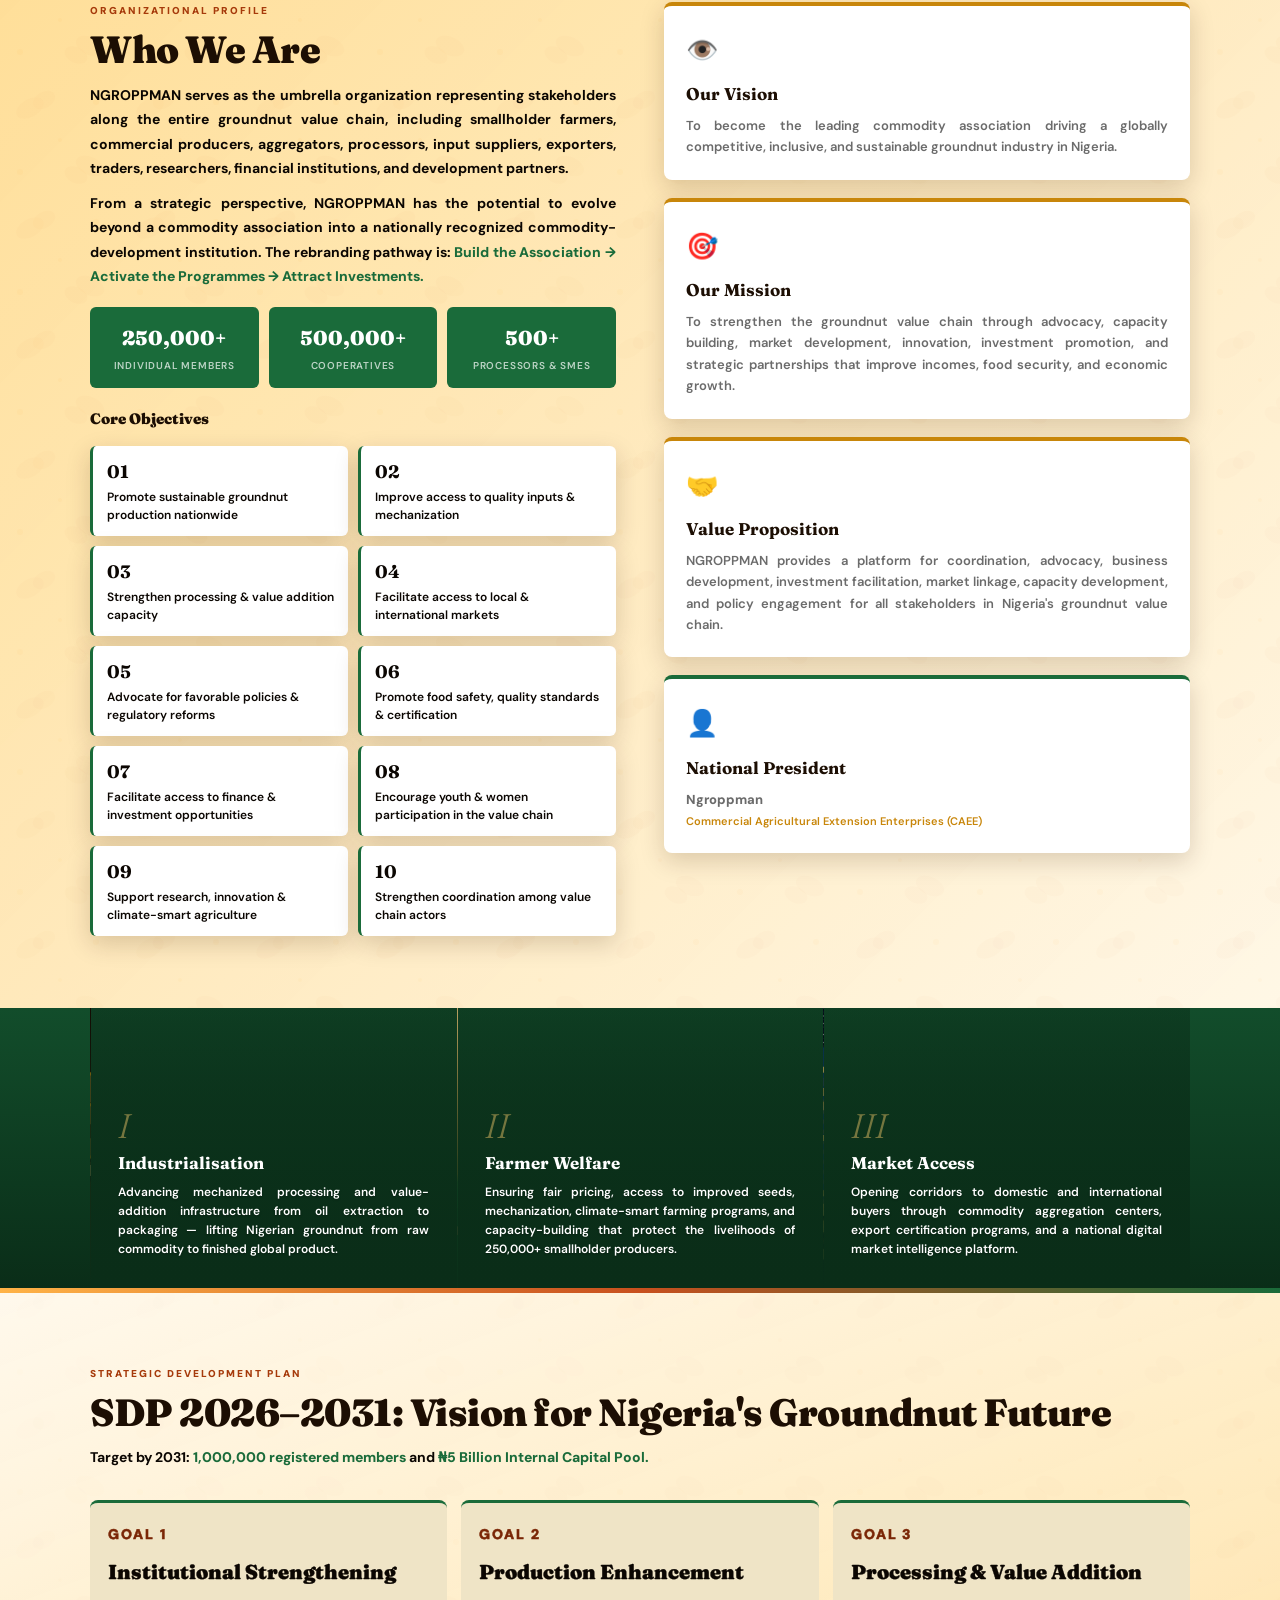
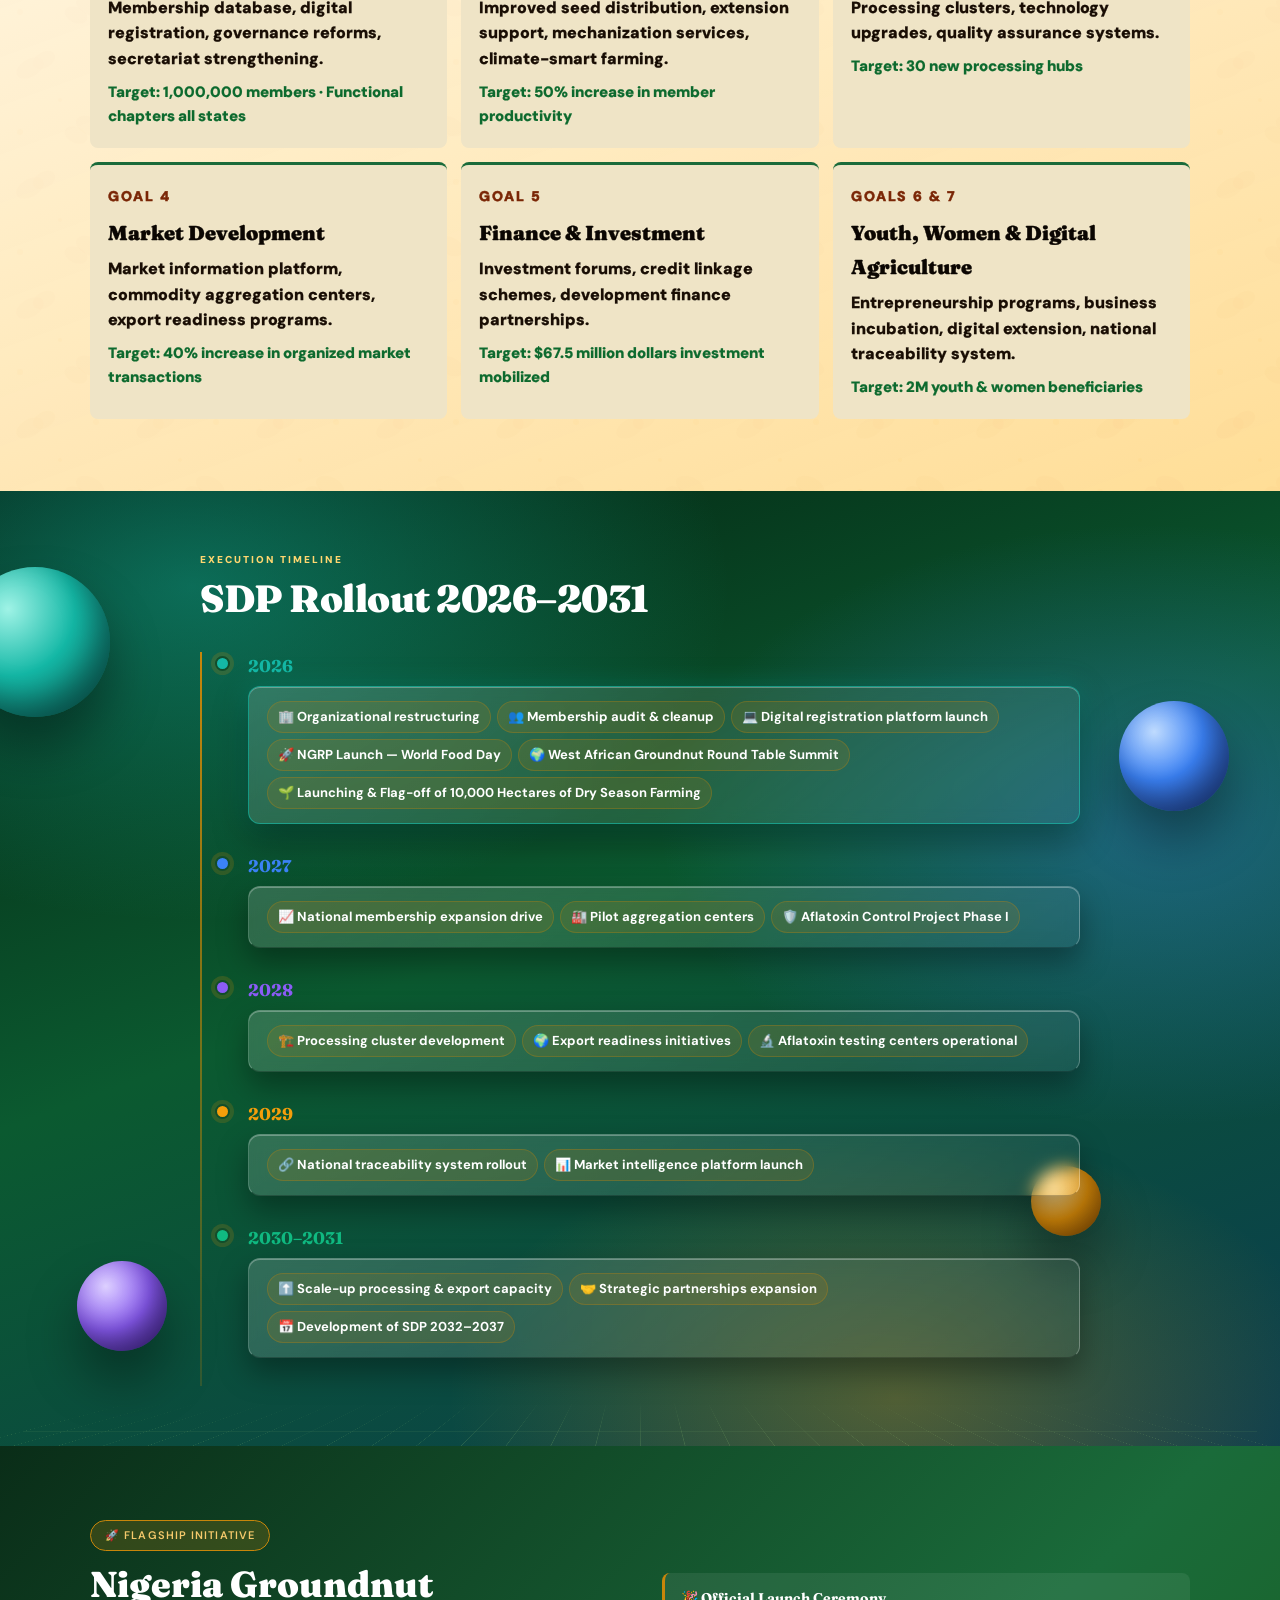
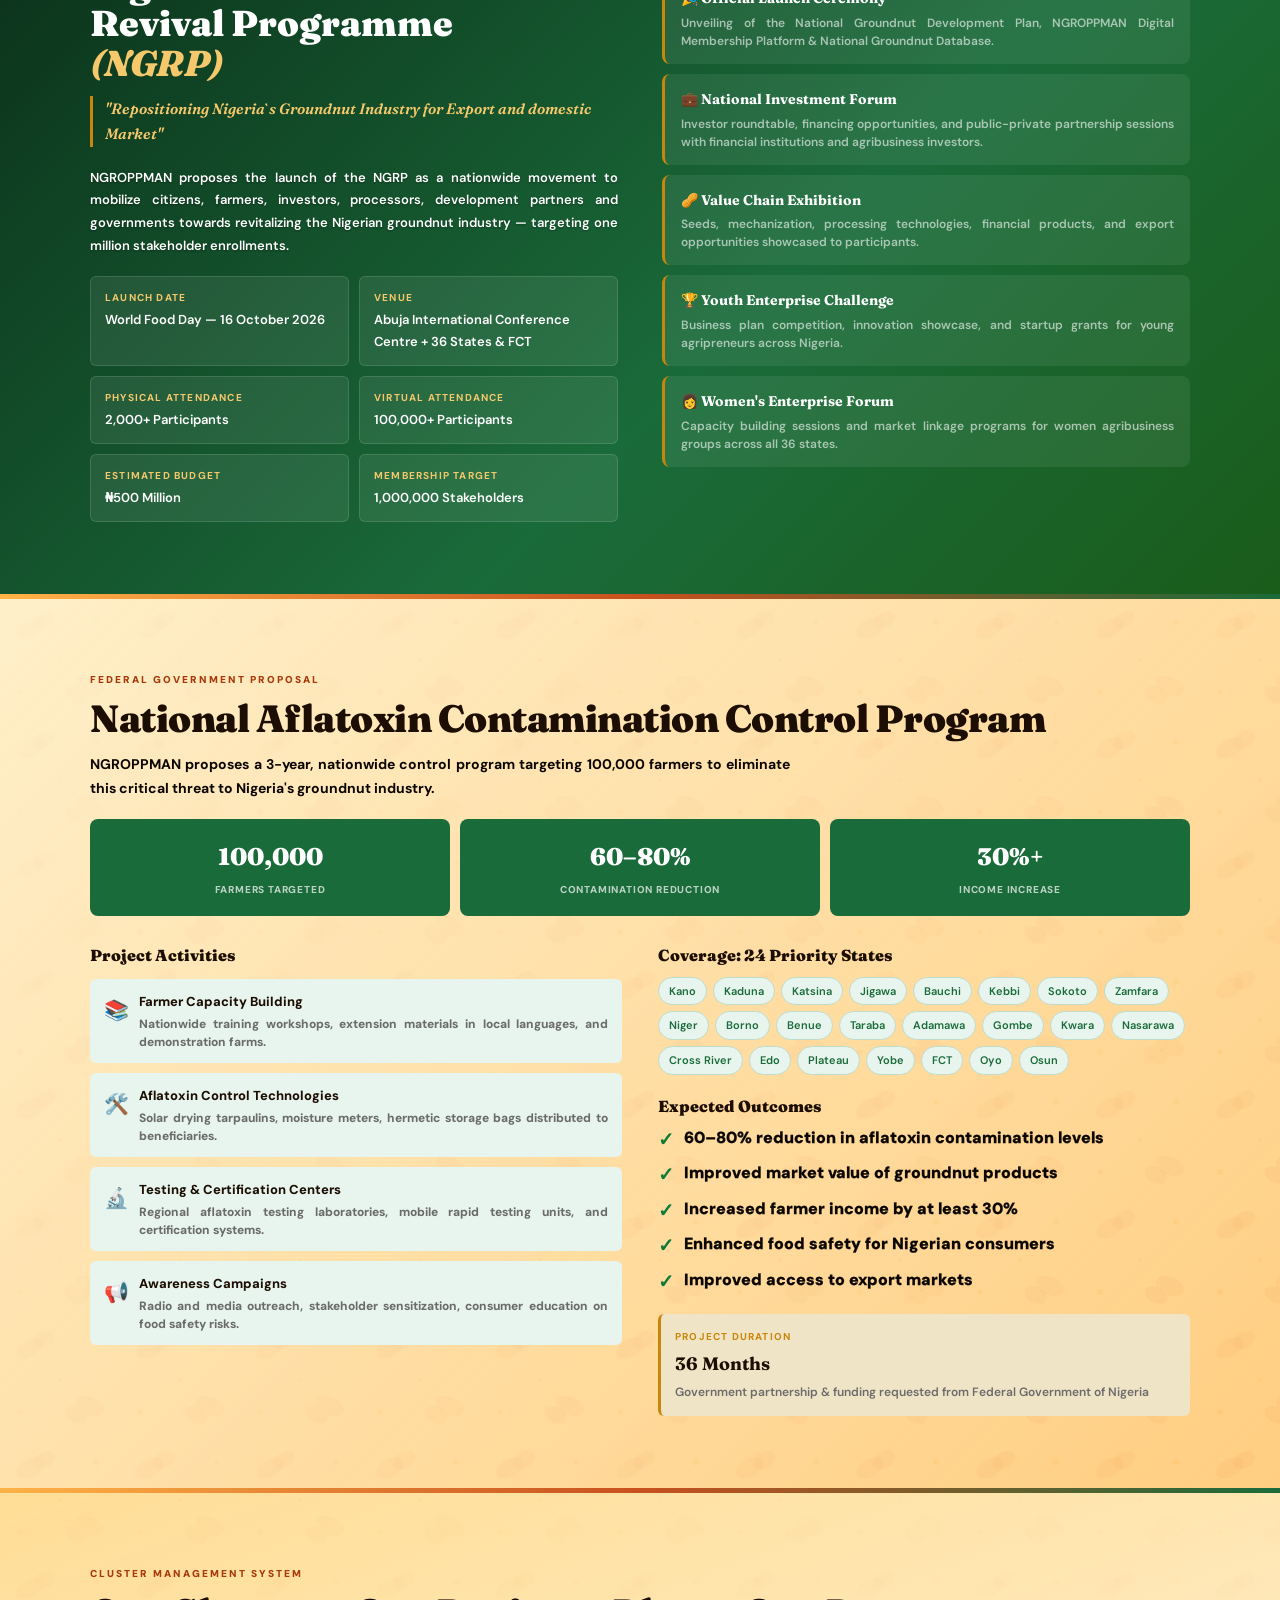
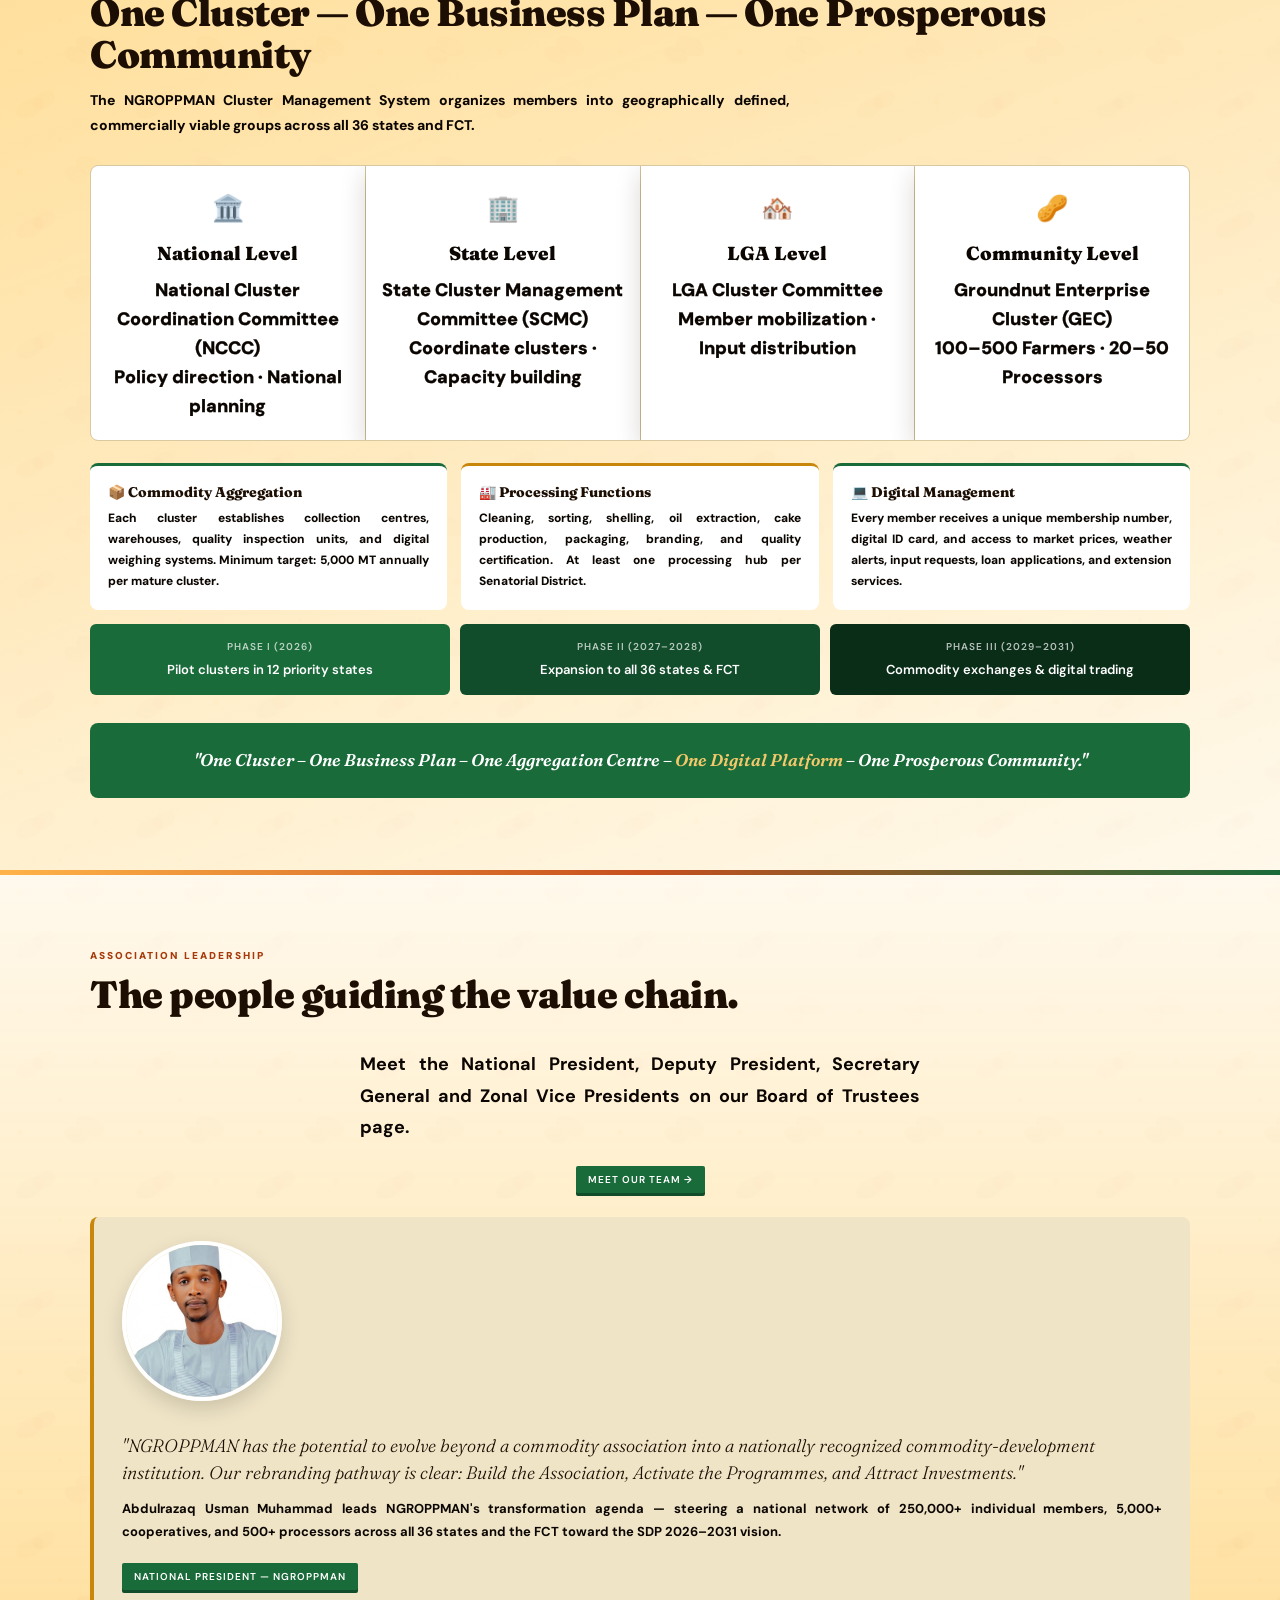
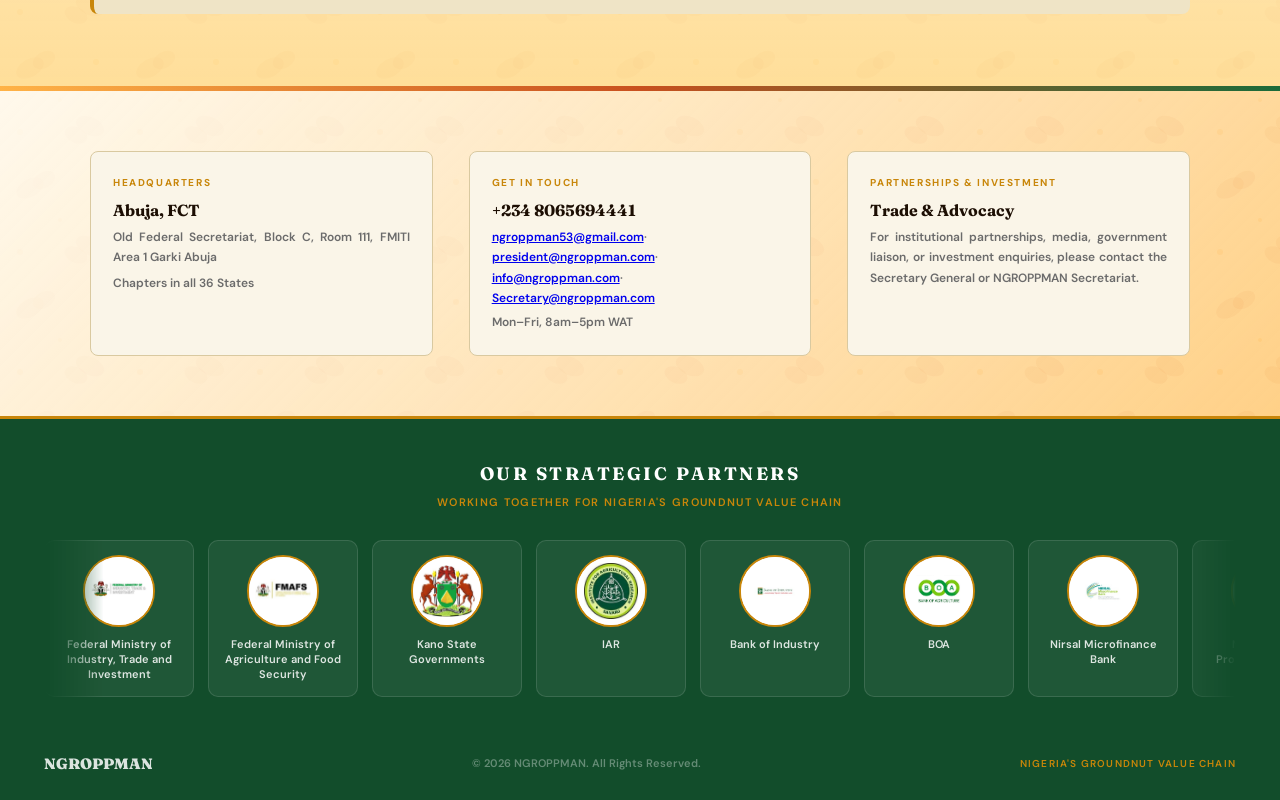
==== commit 0afbffd5: "Rename 'Our Team.html' to 'Our-Team.html'" ====
--- a/index.html
+++ b/index.html
@@ -3587,7 +3587,7 @@
         aria-expanded="false">&#128269; Search</a>
       <div class="nav-mobile-divider">More</div>
       <a href="#contact" class="nav-mobile-extra">My Dashboard</a>
-      <a href="Our Team.html" class="nav-mobile-extra">Our Team</a>
+      <a href="Our-Team.html" class="nav-mobile-extra">Our Team</a>
       <a href="event.html" class="nav-mobile-extra">News &amp; Events</a>
       <a href="https://script.google.com/macros/s/AKfycbyb1viWmNzCvQUQxjtrLx3ky5xcwd8wwz1YehJP8G-YGknIUnwZ2swRzVDkMsFIXNAJ/exec"
         class="nav-mobile-extra js-register-open">Join Now</a>
@@ -3596,7 +3596,7 @@
   </nav>
   <nav class="nav-secondary">
     <a href="#contact">My Dashboard</a>
-    <a href="Our Team.html">Our Team</a>
+    <a href="Our-Team.html">Our Team</a>
     <a href="event.html">News &amp; Events</a>
     <a href="https://script.google.com/macros/s/AKfycbyb1viWmNzCvQUQxjtrLx3ky5xcwd8wwz1YehJP8G-YGknIUnwZ2swRzVDkMsFIXNAJ/exec"
       class="js-register-open">Join Now</a>
@@ -4188,7 +4188,7 @@
       <div style="text-align:center;margin:34px 0 10px">
         <p style="max-width:560px;margin:0 auto 18px;color:#2a1a08">Meet the National President, Deputy President,
           Secretary General and Zonal Vice Presidents on our Board of Trustees page.</p>
-        <a href="Our Team.html" class="tenure-badge" style="text-decoration:none;display:inline-block">Meet Our Team
+        <a href="Our-Team.html" class="tenure-badge" style="text-decoration:none;display:inline-block">Meet Our Team
           &rarr;</a>
       </div>
 
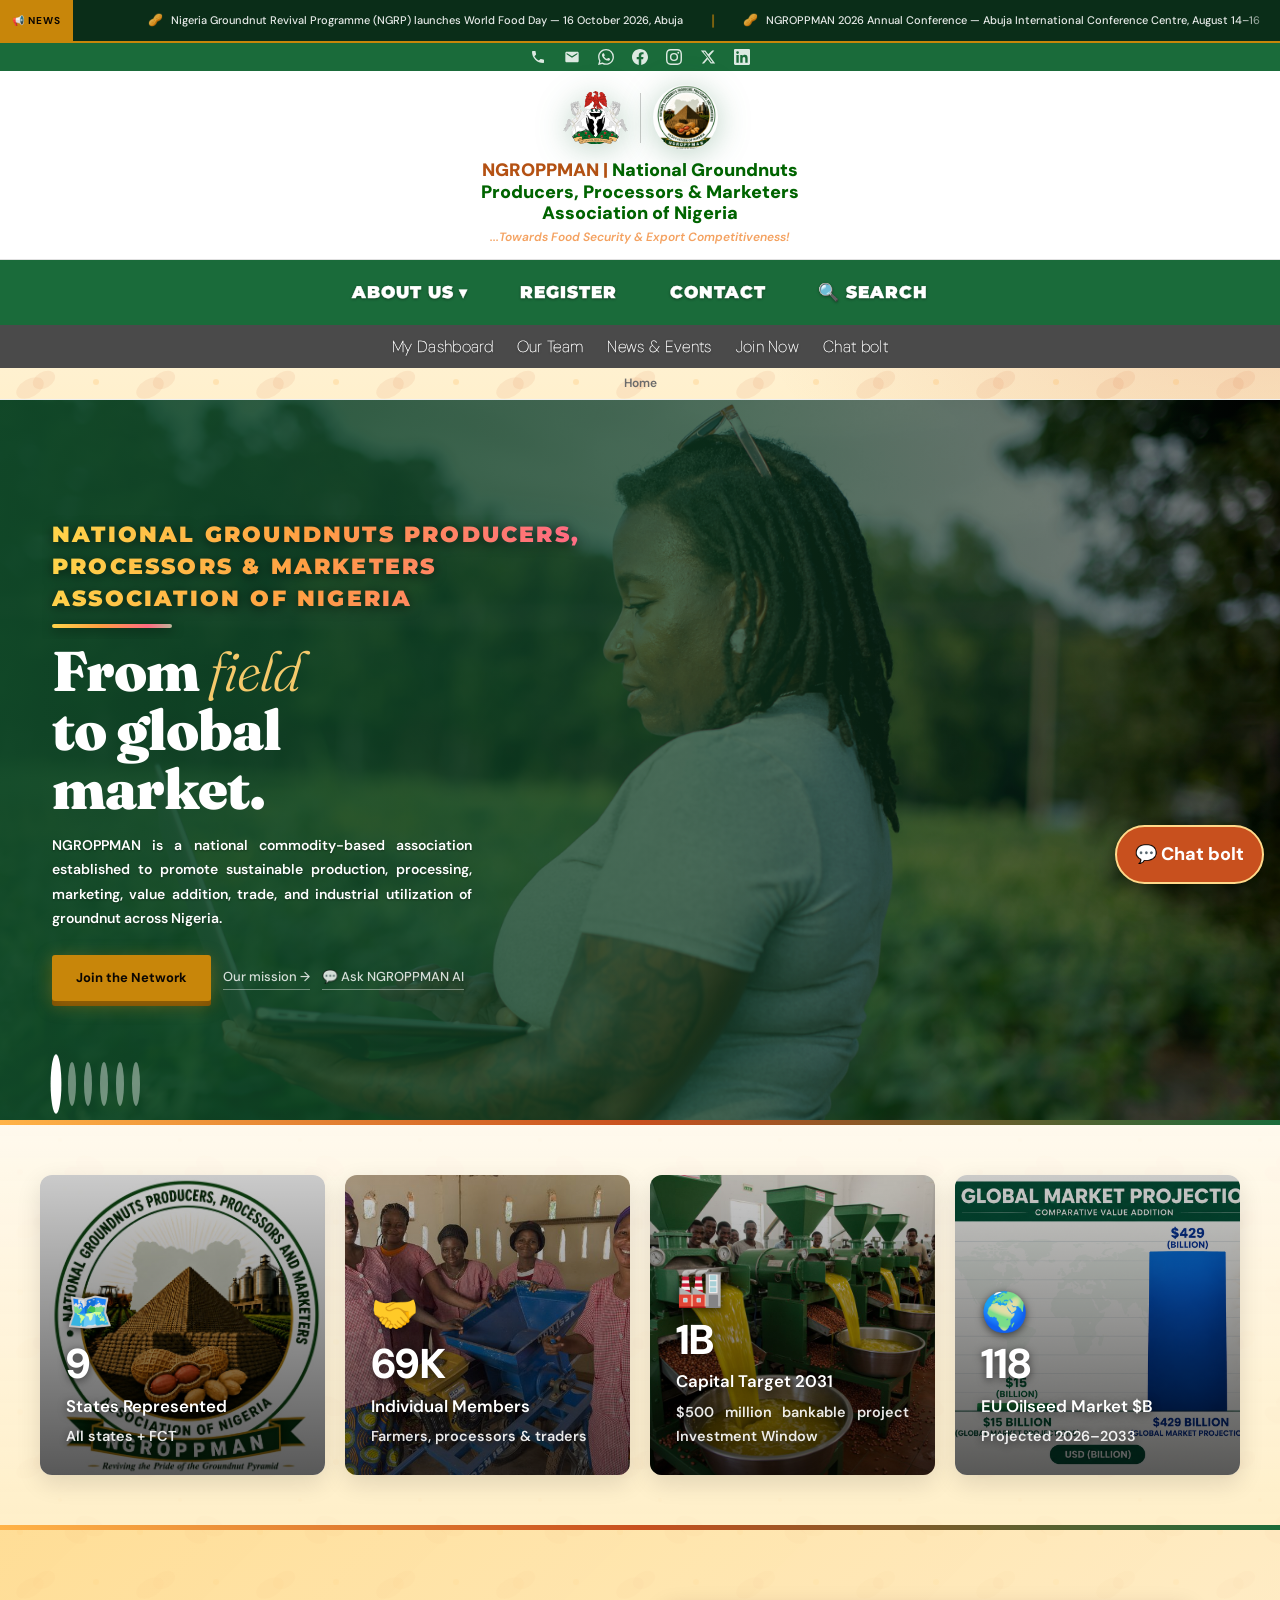
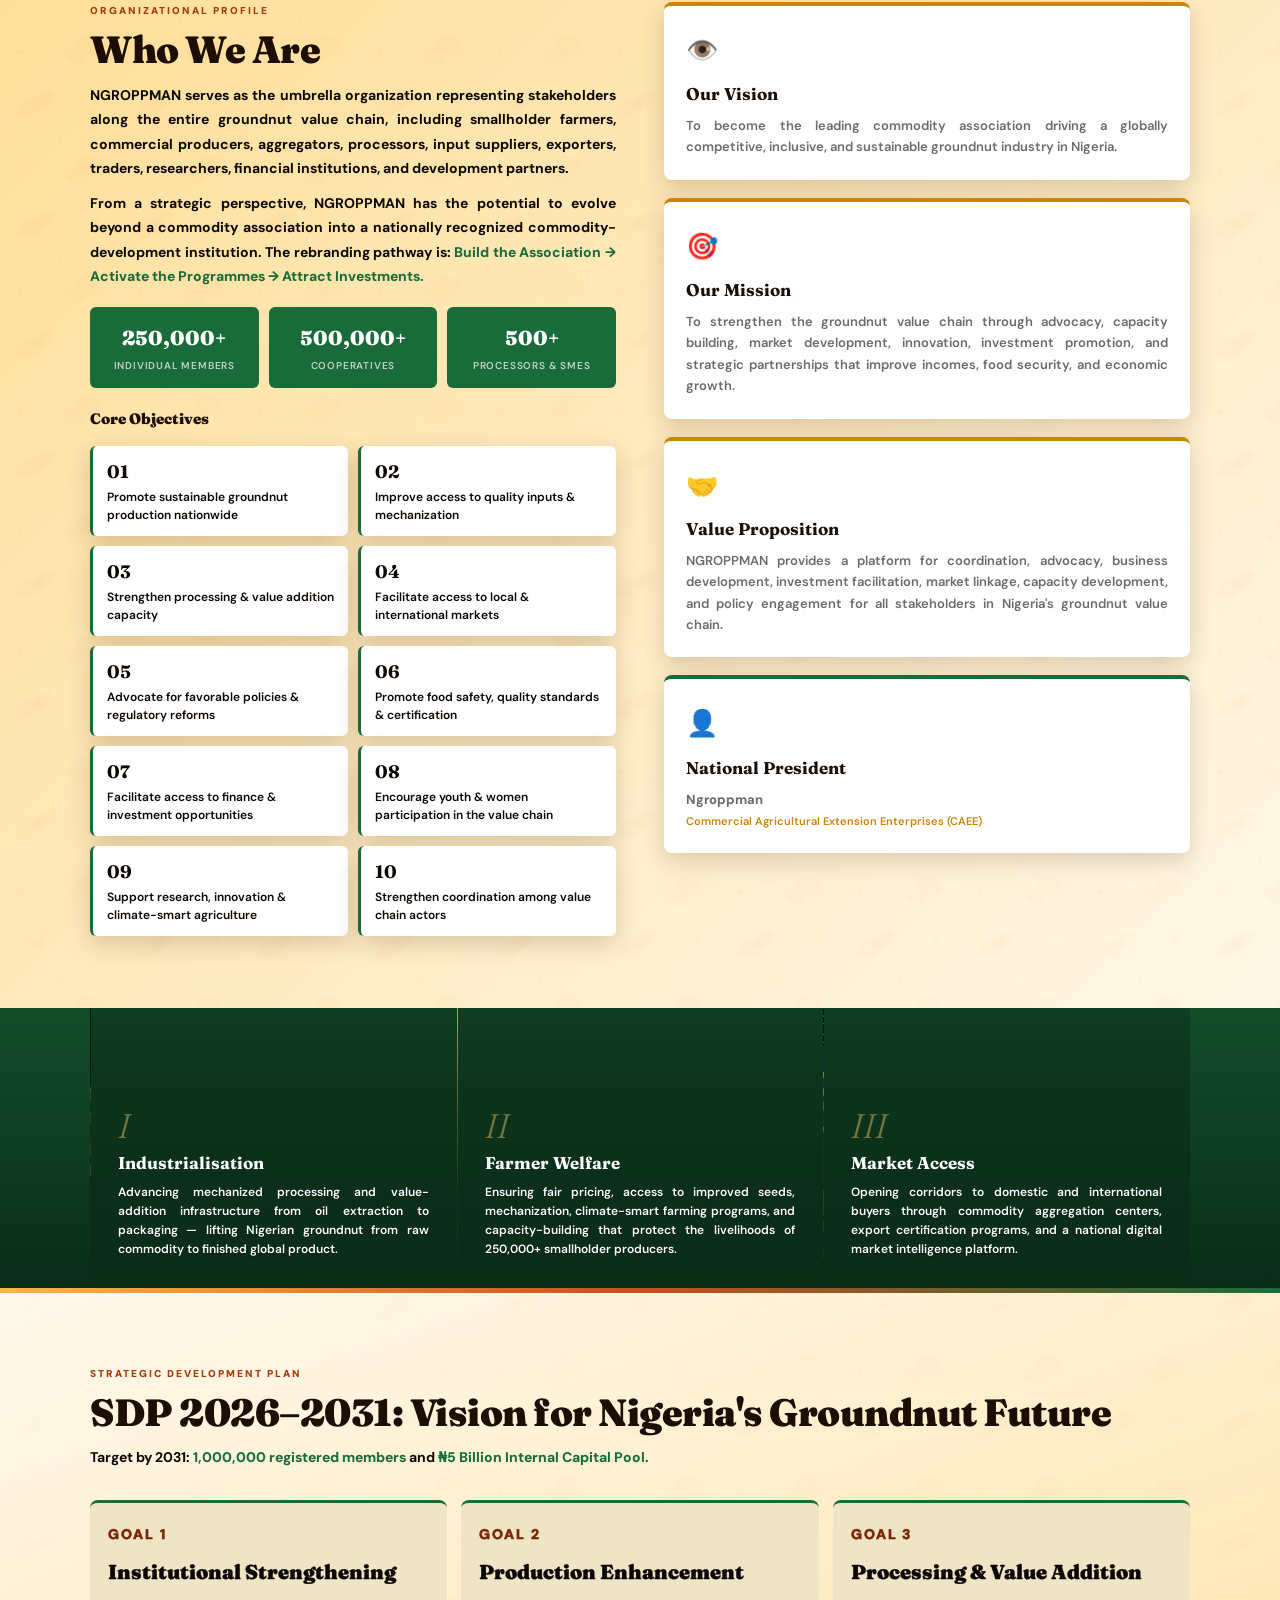
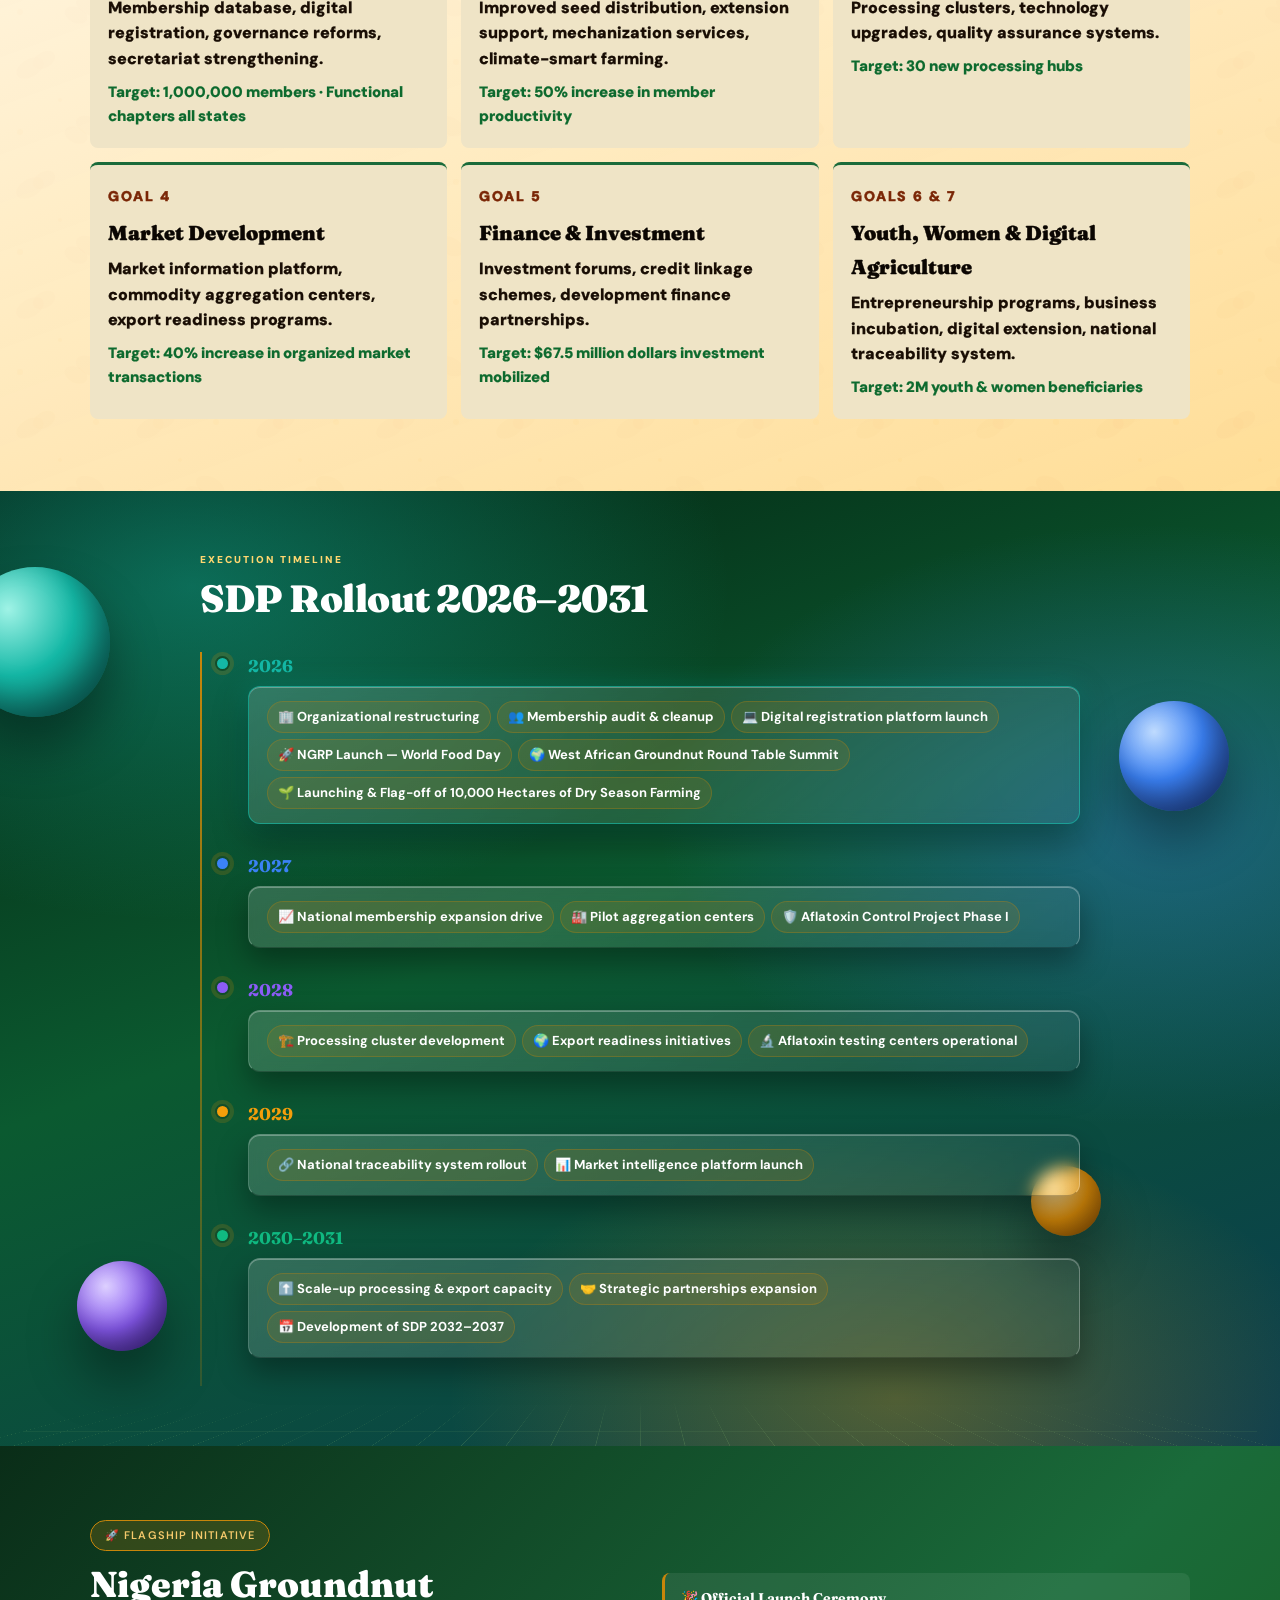
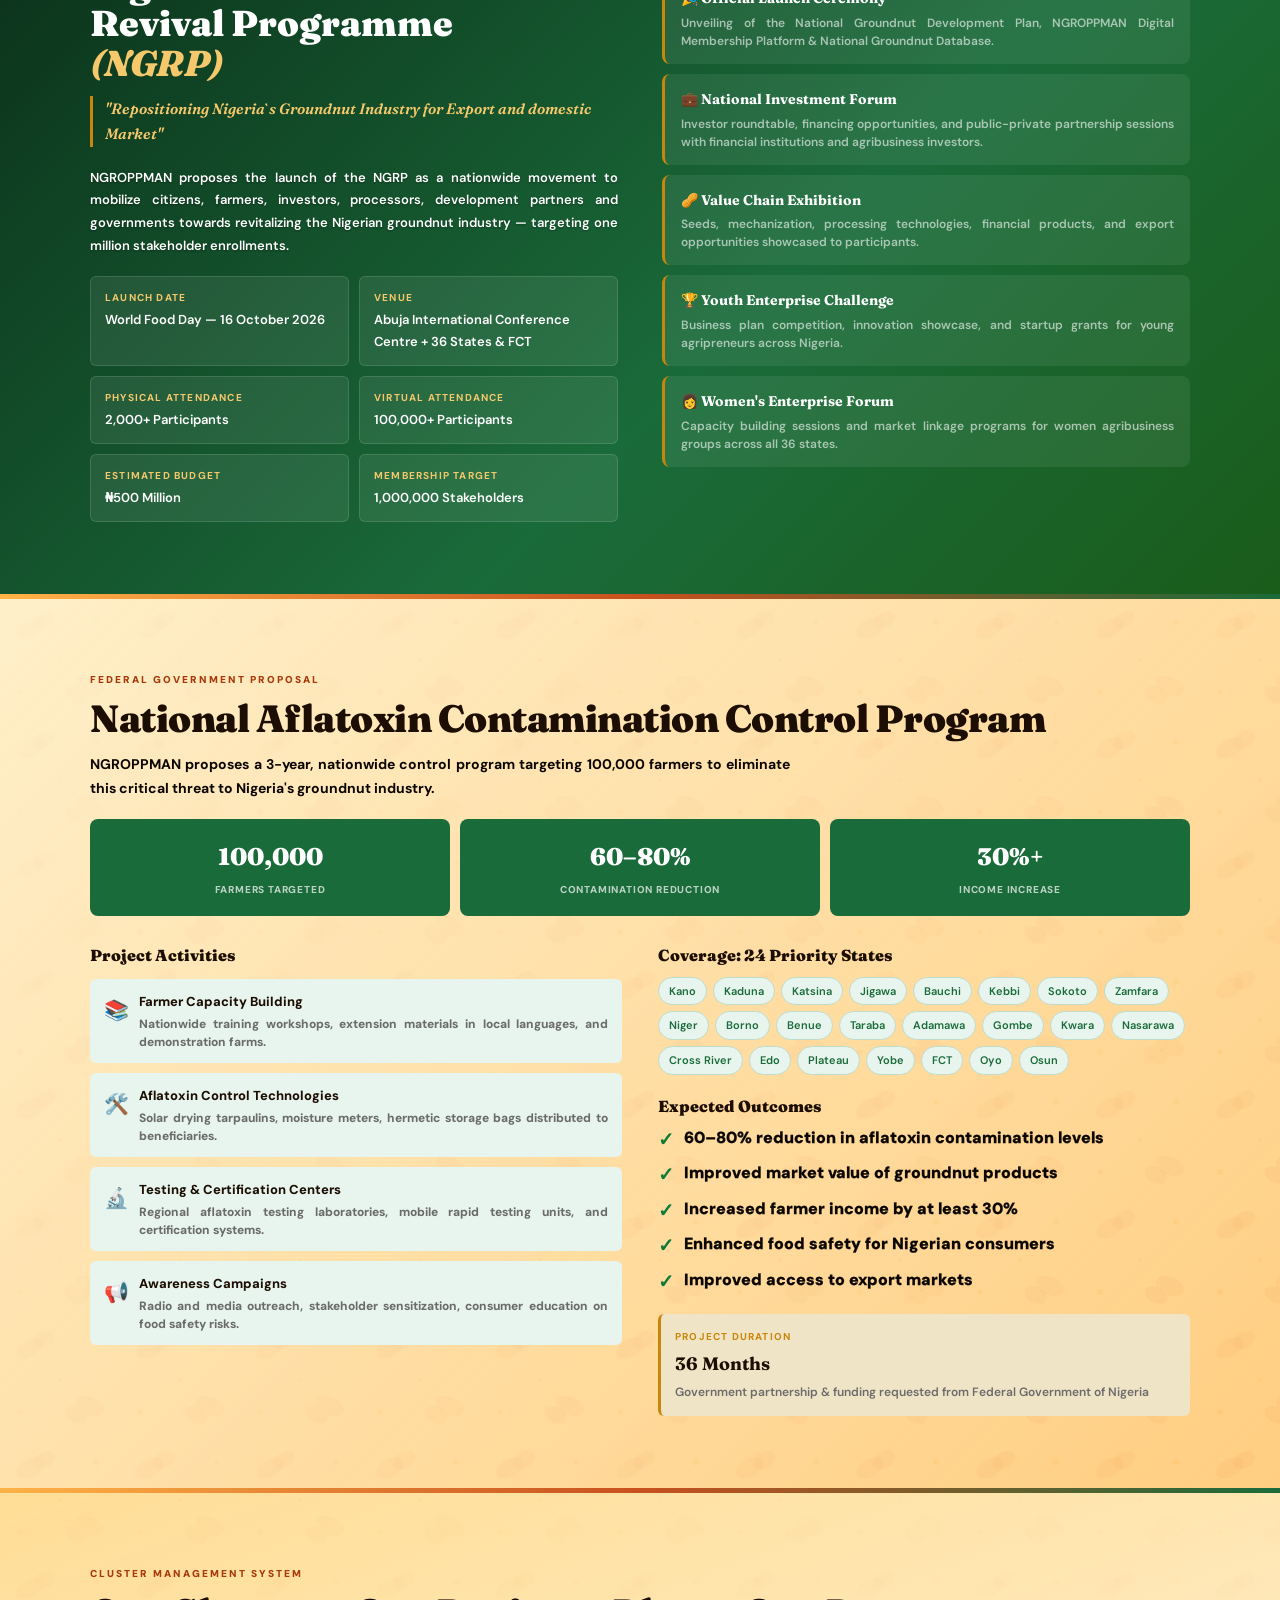
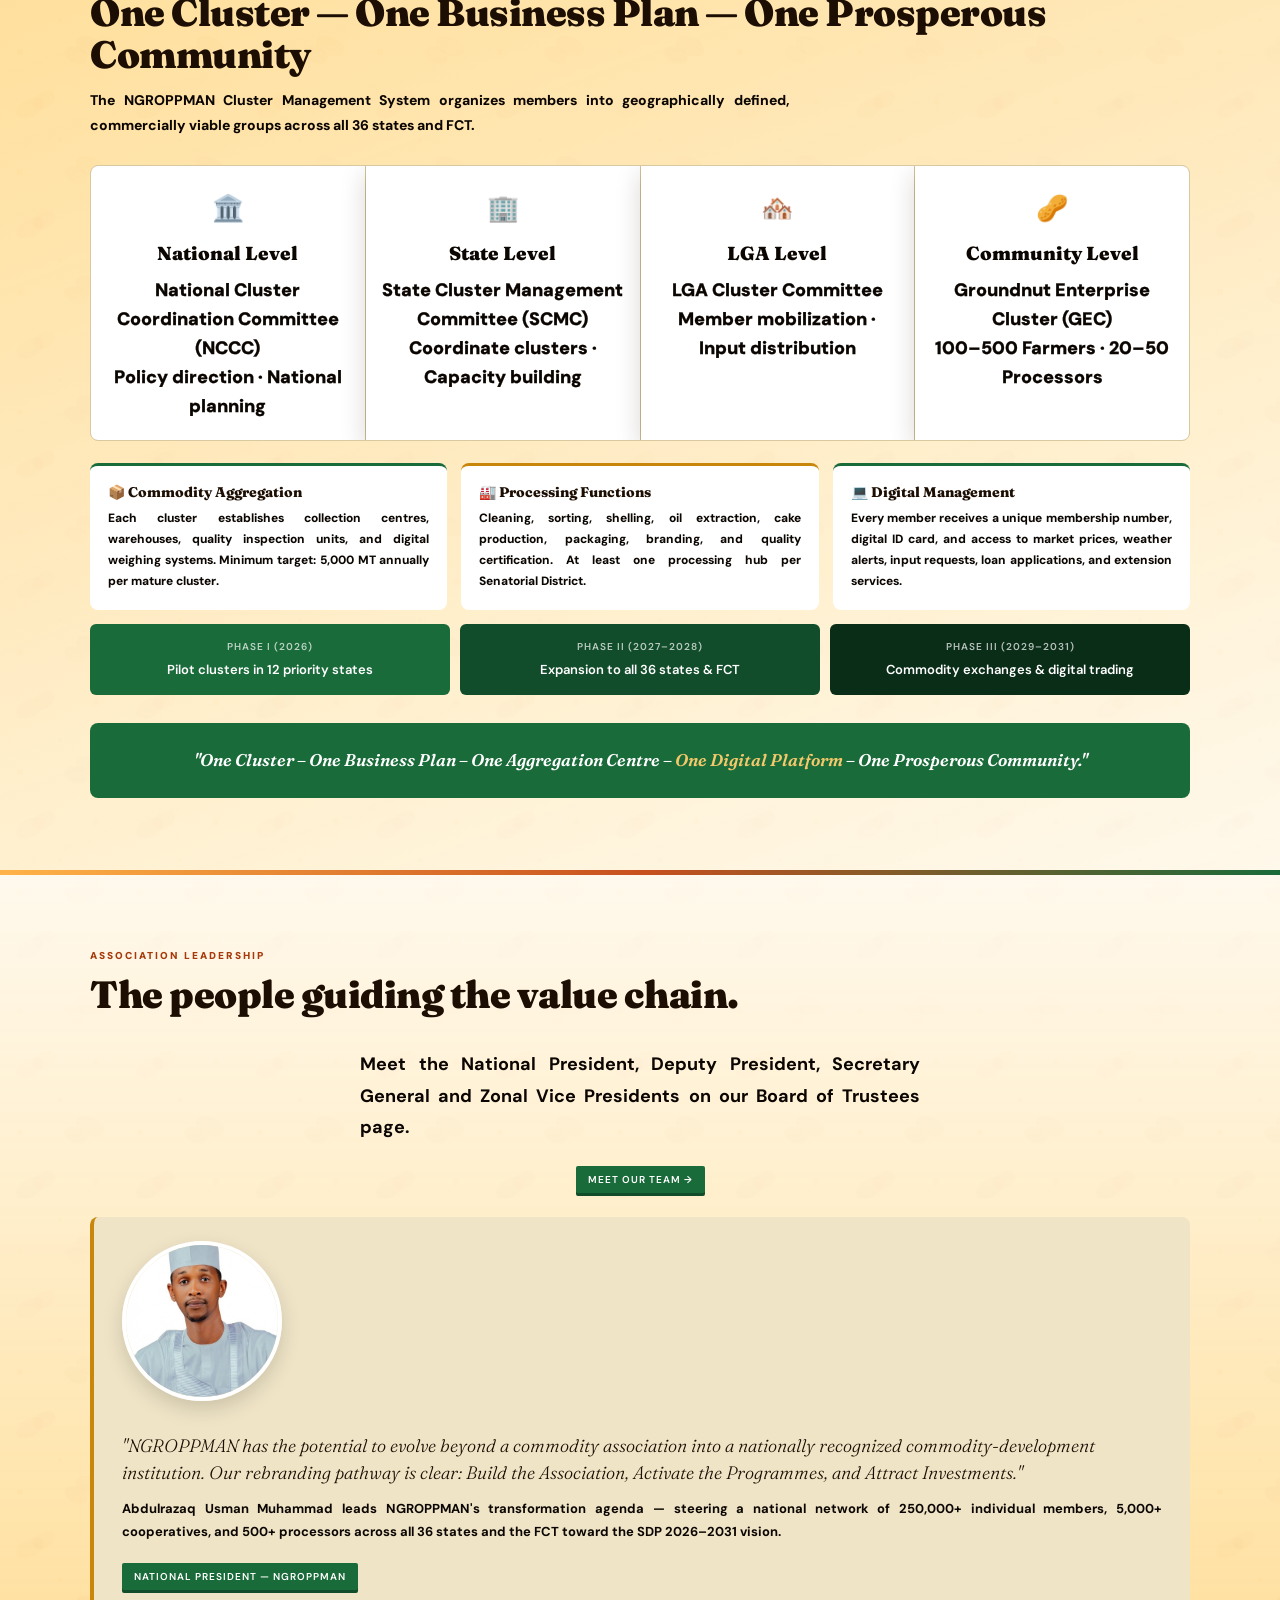
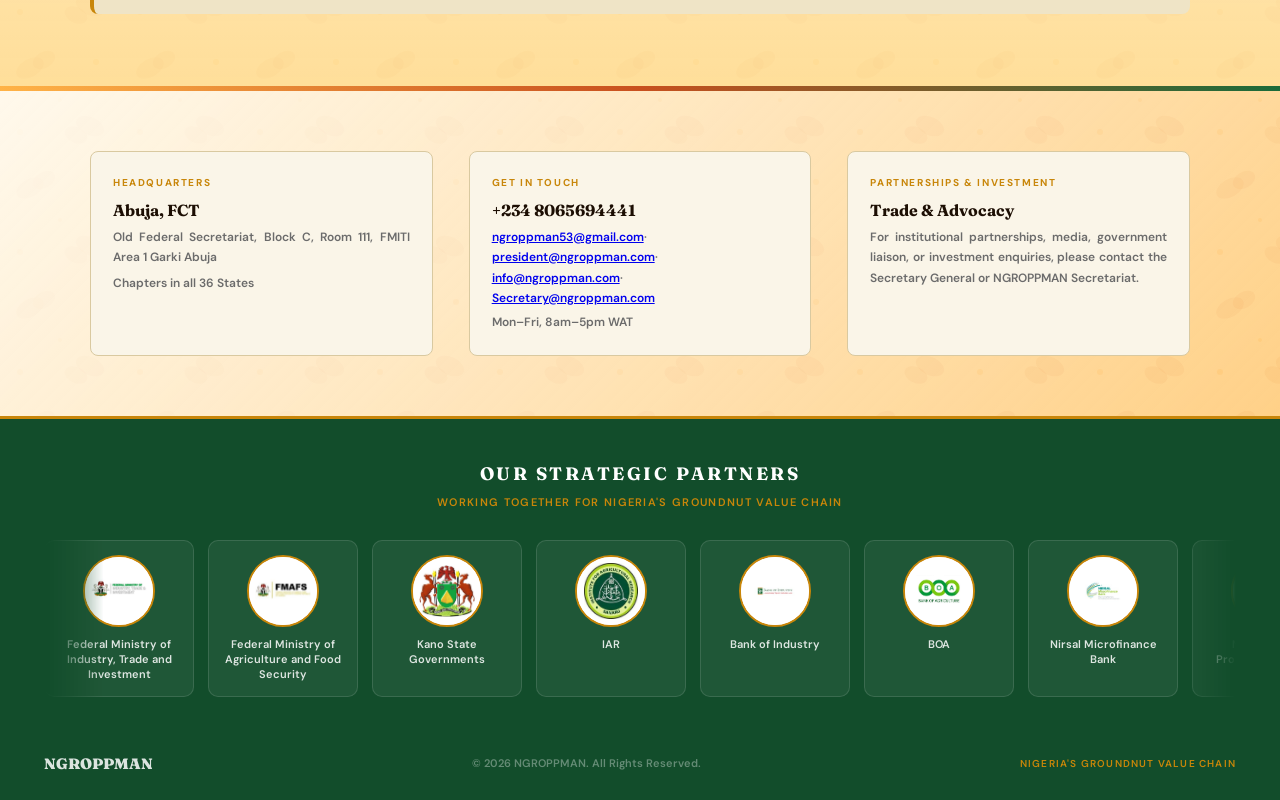
==== commit b28fad4b: "Remove query parameter from Chatbolt links" ====
--- a/index.html
+++ b/index.html
@@ -3600,7 +3600,7 @@
     <a href="event.html">News &amp; Events</a>
     <a href="https://script.google.com/macros/s/AKfycbyb1viWmNzCvQUQxjtrLx3ky5xcwd8wwz1YehJP8G-YGknIUnwZ2swRzVDkMsFIXNAJ/exec"
       class="js-register-open">Join Now</a>
-    <a href="Chatbolt.html?chat=1">Chat bolt</a>
+    <a href="Chatbolt.html">Chat bolt</a>
   </nav>
   <!-- SEARCH (powered by Google) -->
   <form class="site-search" id="siteSearch" role="search" hidden>
@@ -3638,7 +3638,7 @@
         <div class="hero-cta">
           <a href="#about" class="btn-gold">Join the Network</a>
           <a href="#about" class="btn-outline-w">Our mission →</a>
-          <a href="Chatbolt.html?chat=1" class="btn-outline-w">💬 Ask NGROPPMAN AI</a>
+          <a href="Chatbolt.html" class="btn-outline-w">💬 Ask NGROPPMAN AI</a>
         </div>
       </div>
     </div>
@@ -4556,7 +4556,7 @@
     })();
   </script>
 
-  <a href="Chatbolt.html?chat=1" id="chatFab" aria-label="Open NGROPPMAN Chat bolt">💬 Chat bolt</a>
+  <a href="Chatbolt.html" id="chatFab" aria-label="Open NGROPPMAN Chat bolt">💬 Chat bolt</a>
   <style>
     #chatFab {
       position: fixed;
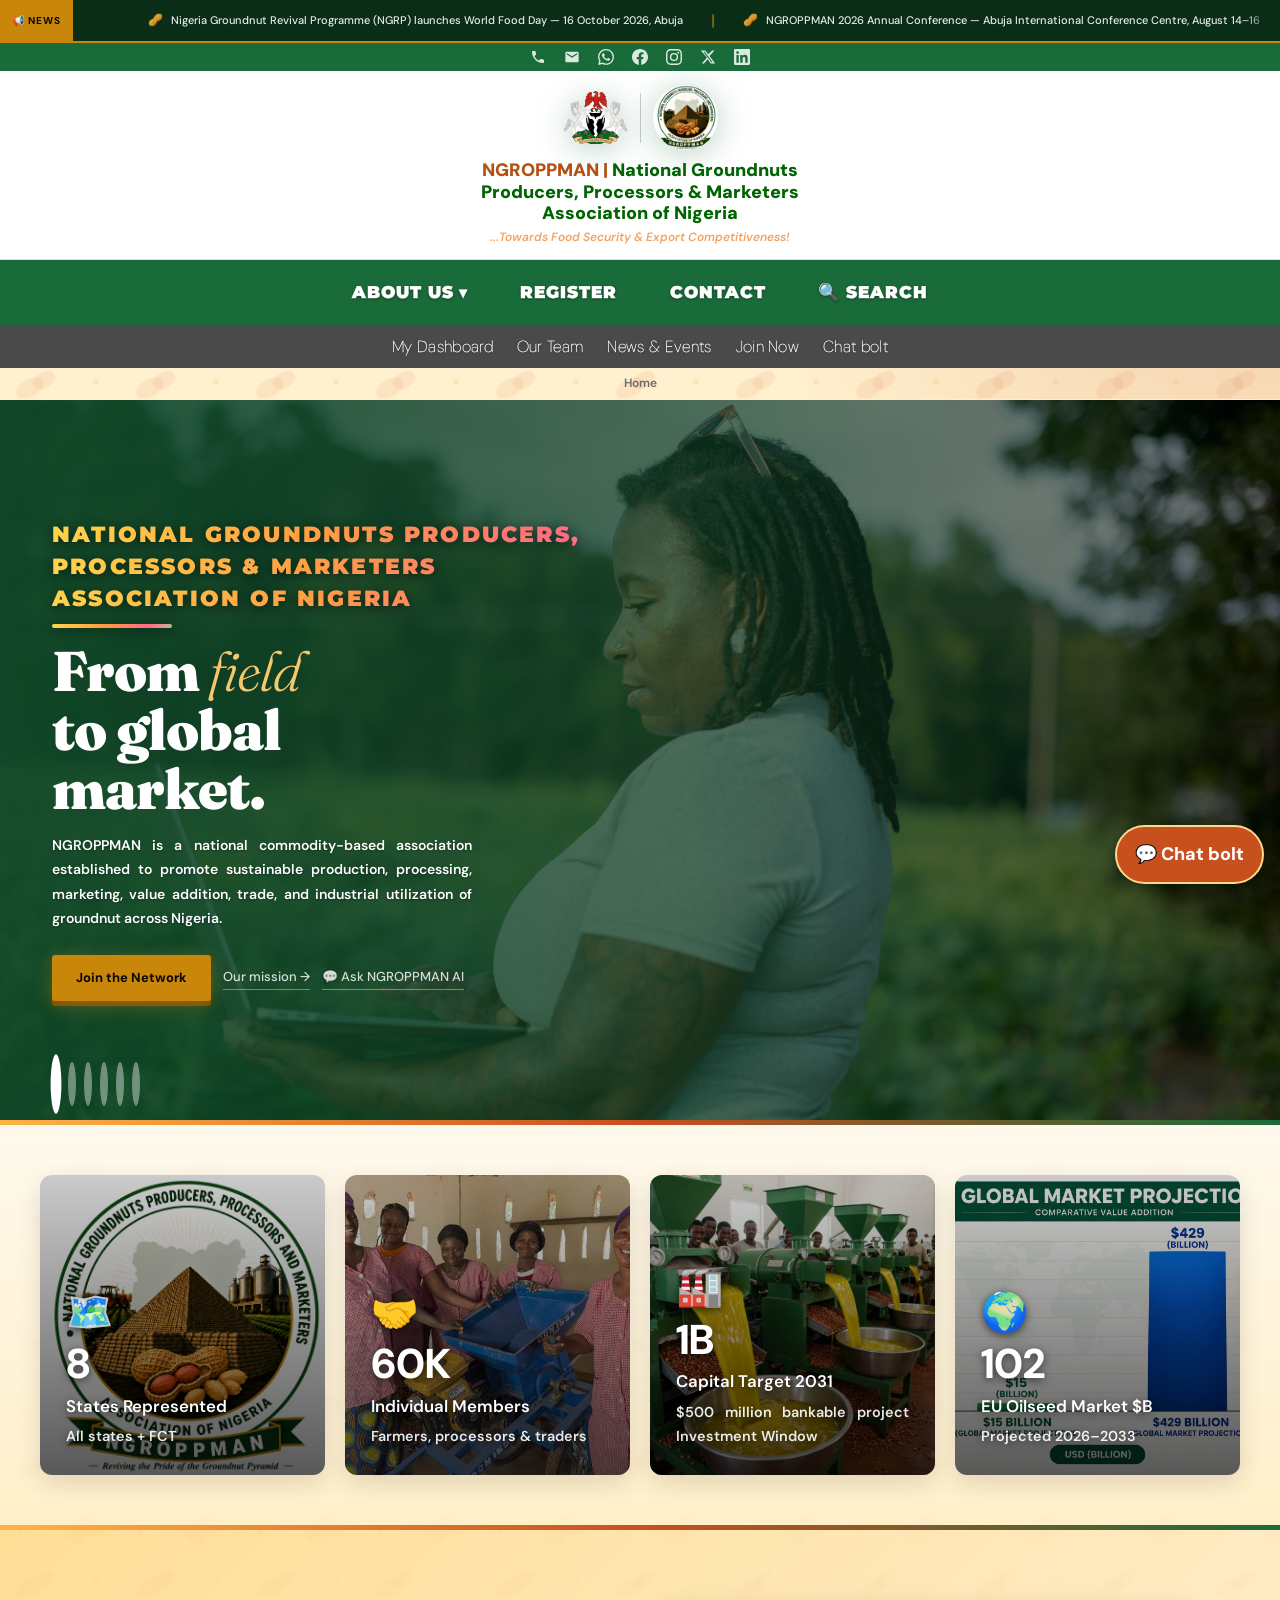
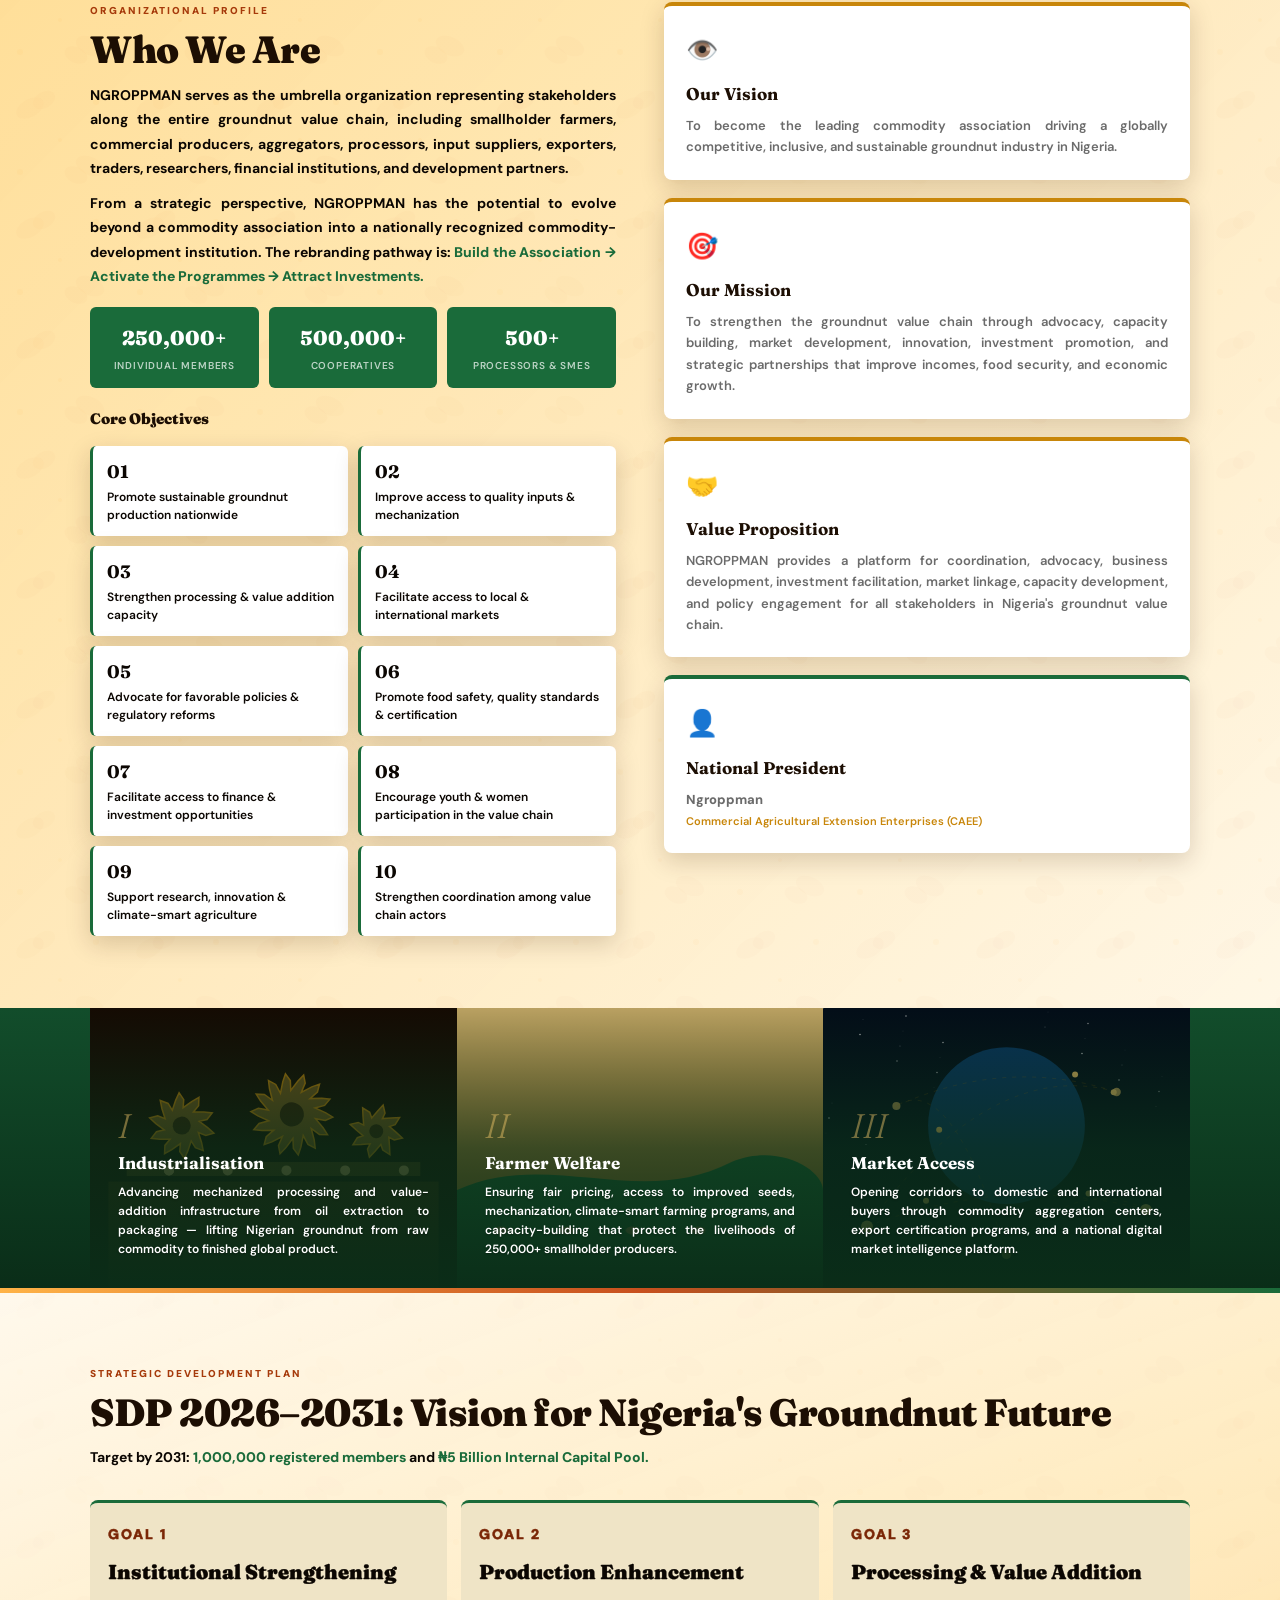
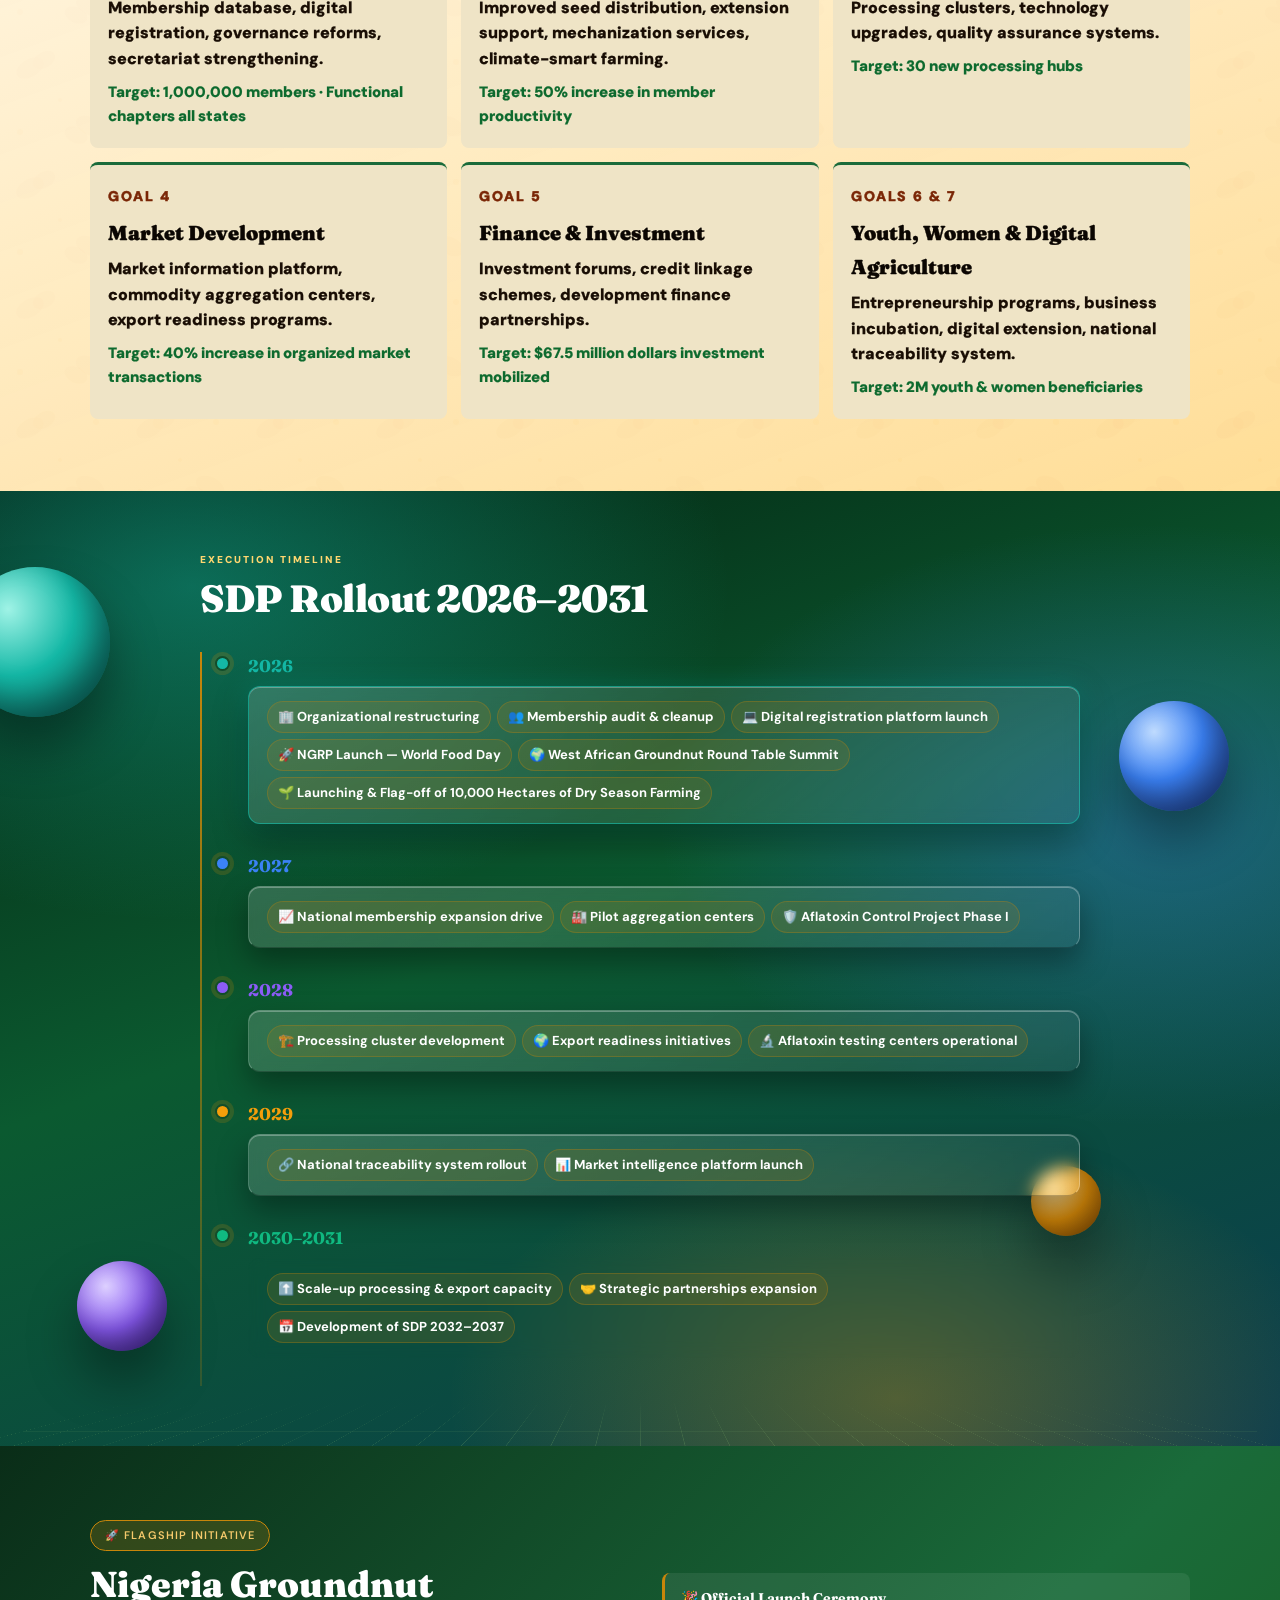
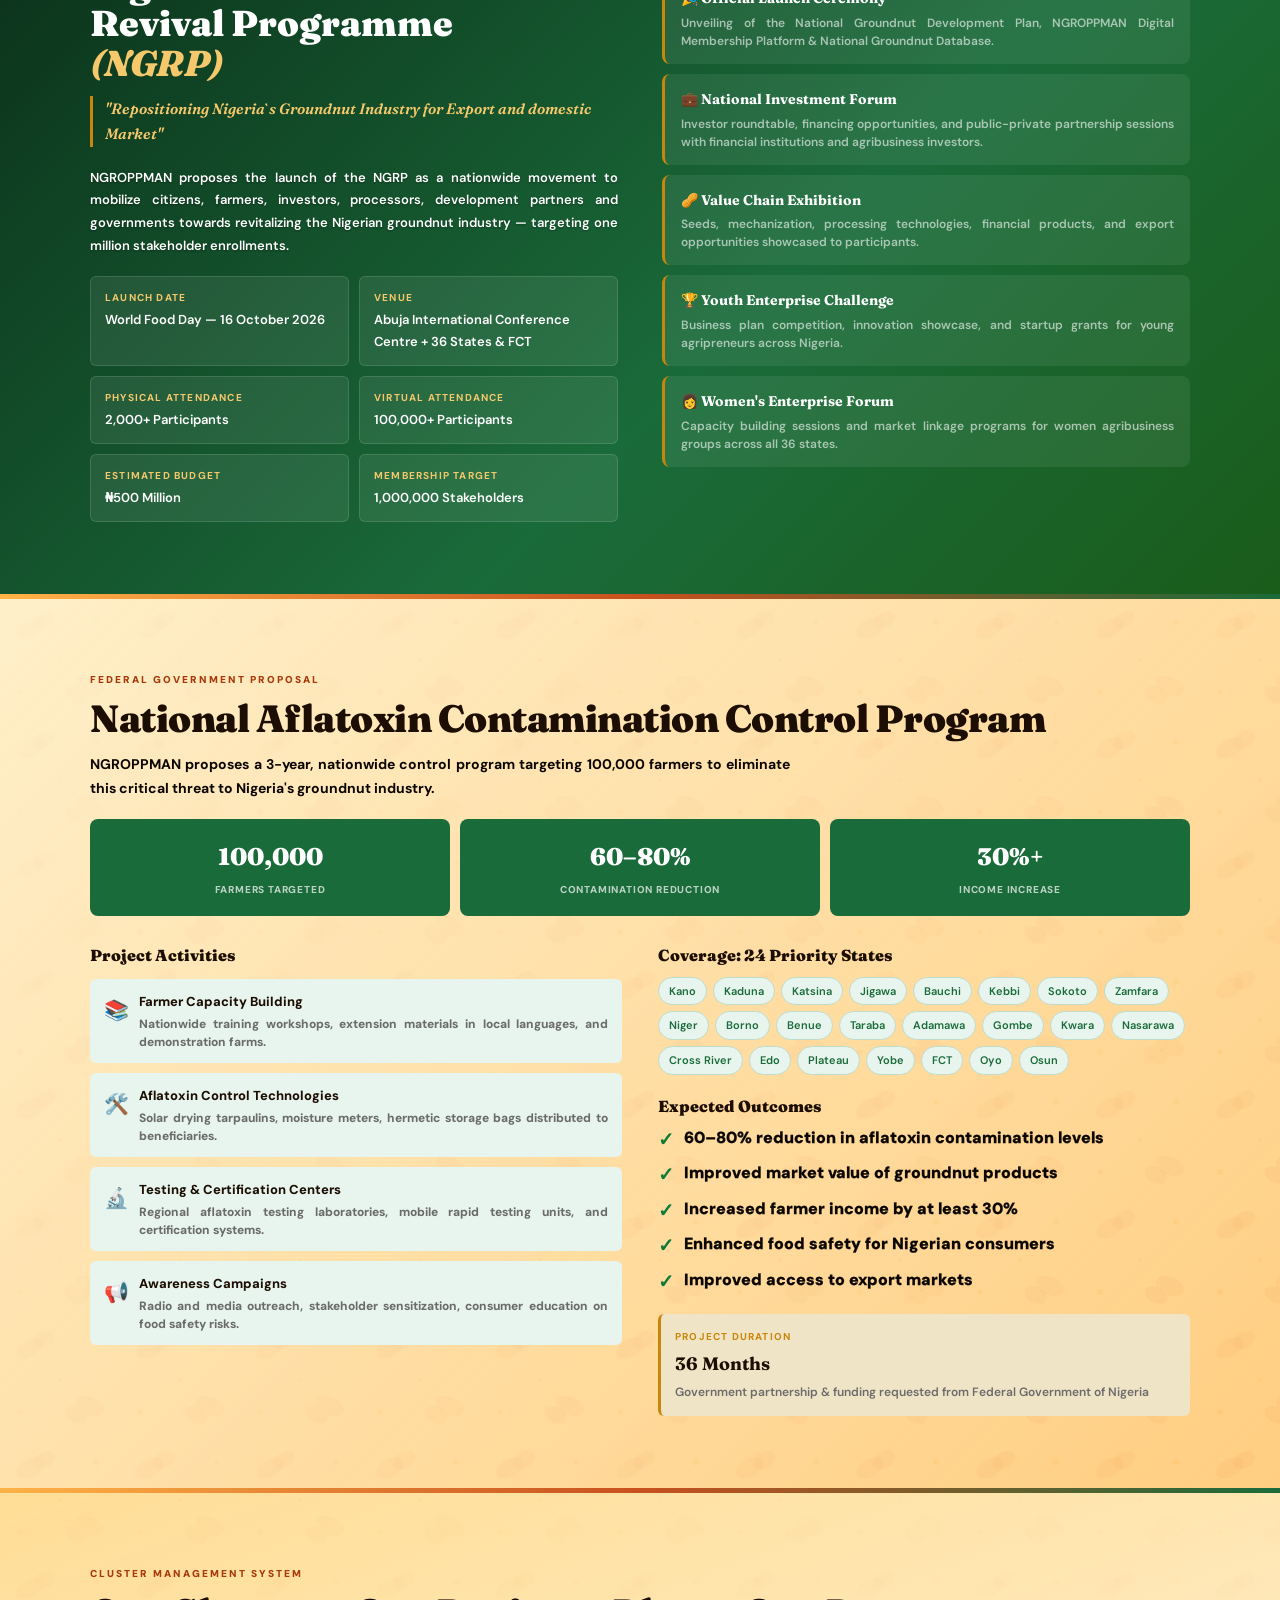
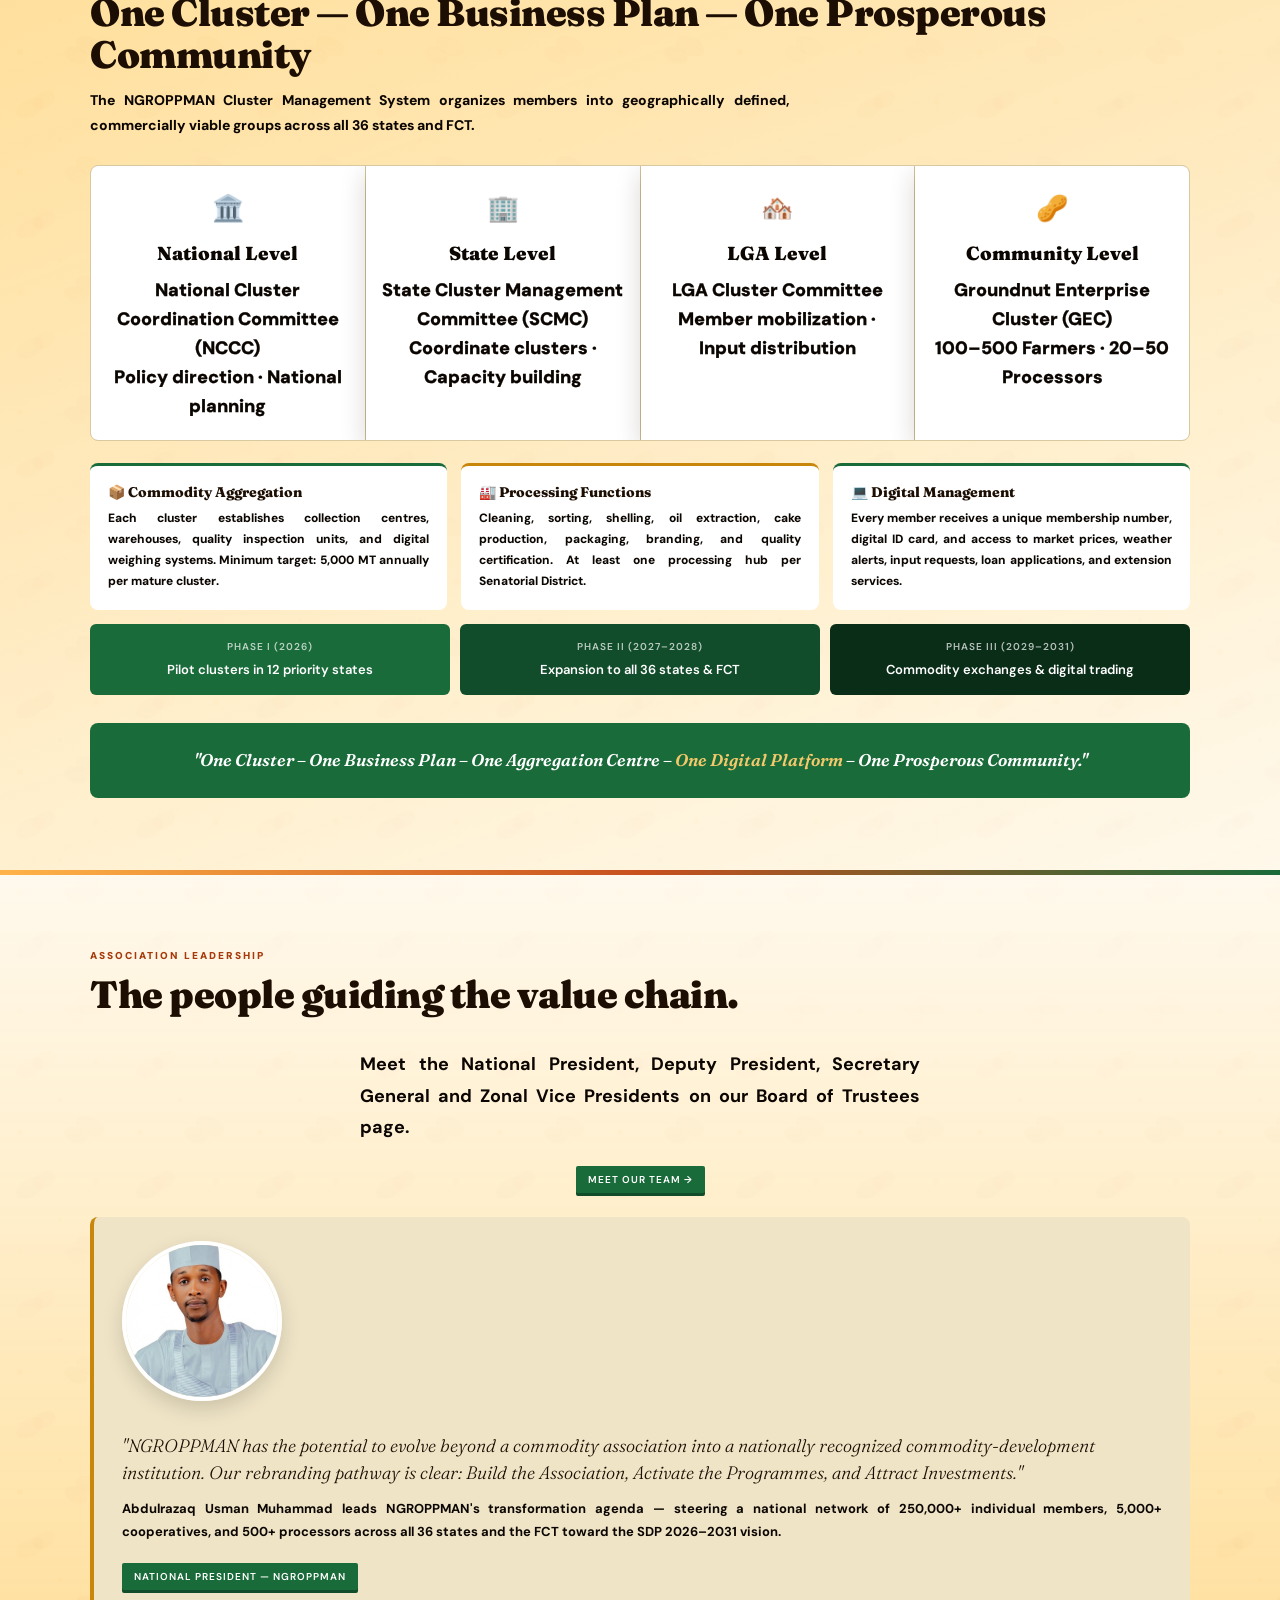
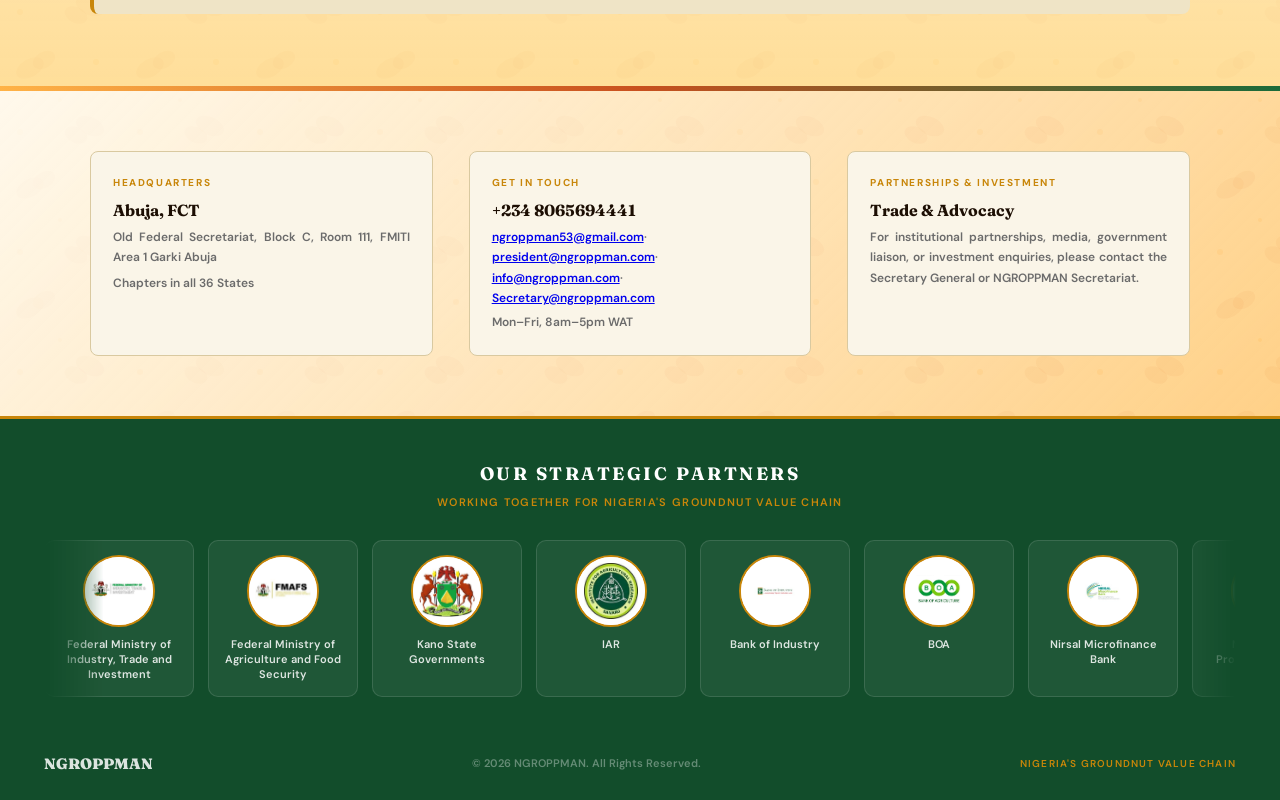
==== commit e628e92b: "Update meta keywords for SEO enhancement" ====
--- a/index.html
+++ b/index.html
@@ -10,7 +10,7 @@
   <meta name="description"
     content="NGROPPMAN is Nigeria's national groundnut farmers' association for producers, processors and marketers, supporting farming, agriculture, value addition and export.">
   <meta name="keywords"
-    content="NGROPPMAN, groundnut, groundnut farmers,peanut, groundnut association, groundnut farmers association, agriculture, farming, farmers association, Nigeria association, national association, ngroppman association, groundnut producers, groundnut processors, groundnut marketers, peanut Nigeria,peanut association, groundnut exporters,groundnut buyers,">
+    content="NGROPPMAN, groundnut,farmers association of nigeria,nigeria association,nigeria farmers association,commodity association of nigeria,commodity association, groundnut farmers,peanut, groundnut growers, nigeria groundnut farmers, nigeria groundnut association,buyers association,groundnut offtakers,groundnut sellers,groundnut association, groundnut farmers association, agriculture, farming, farmers association, Nigeria association, national association, ngroppman association, groundnut producers, groundnut processors, groundnut marketers, peanut Nigeria,peanut association, groundnut exporters,groundnut buyers,peanut africa,peanut producers">
   <meta name="author" content="NGROPPMAN">
   <meta property="og:site_name" content="NGROPPMAN">
   <meta property="og:locale" content="en_NG">
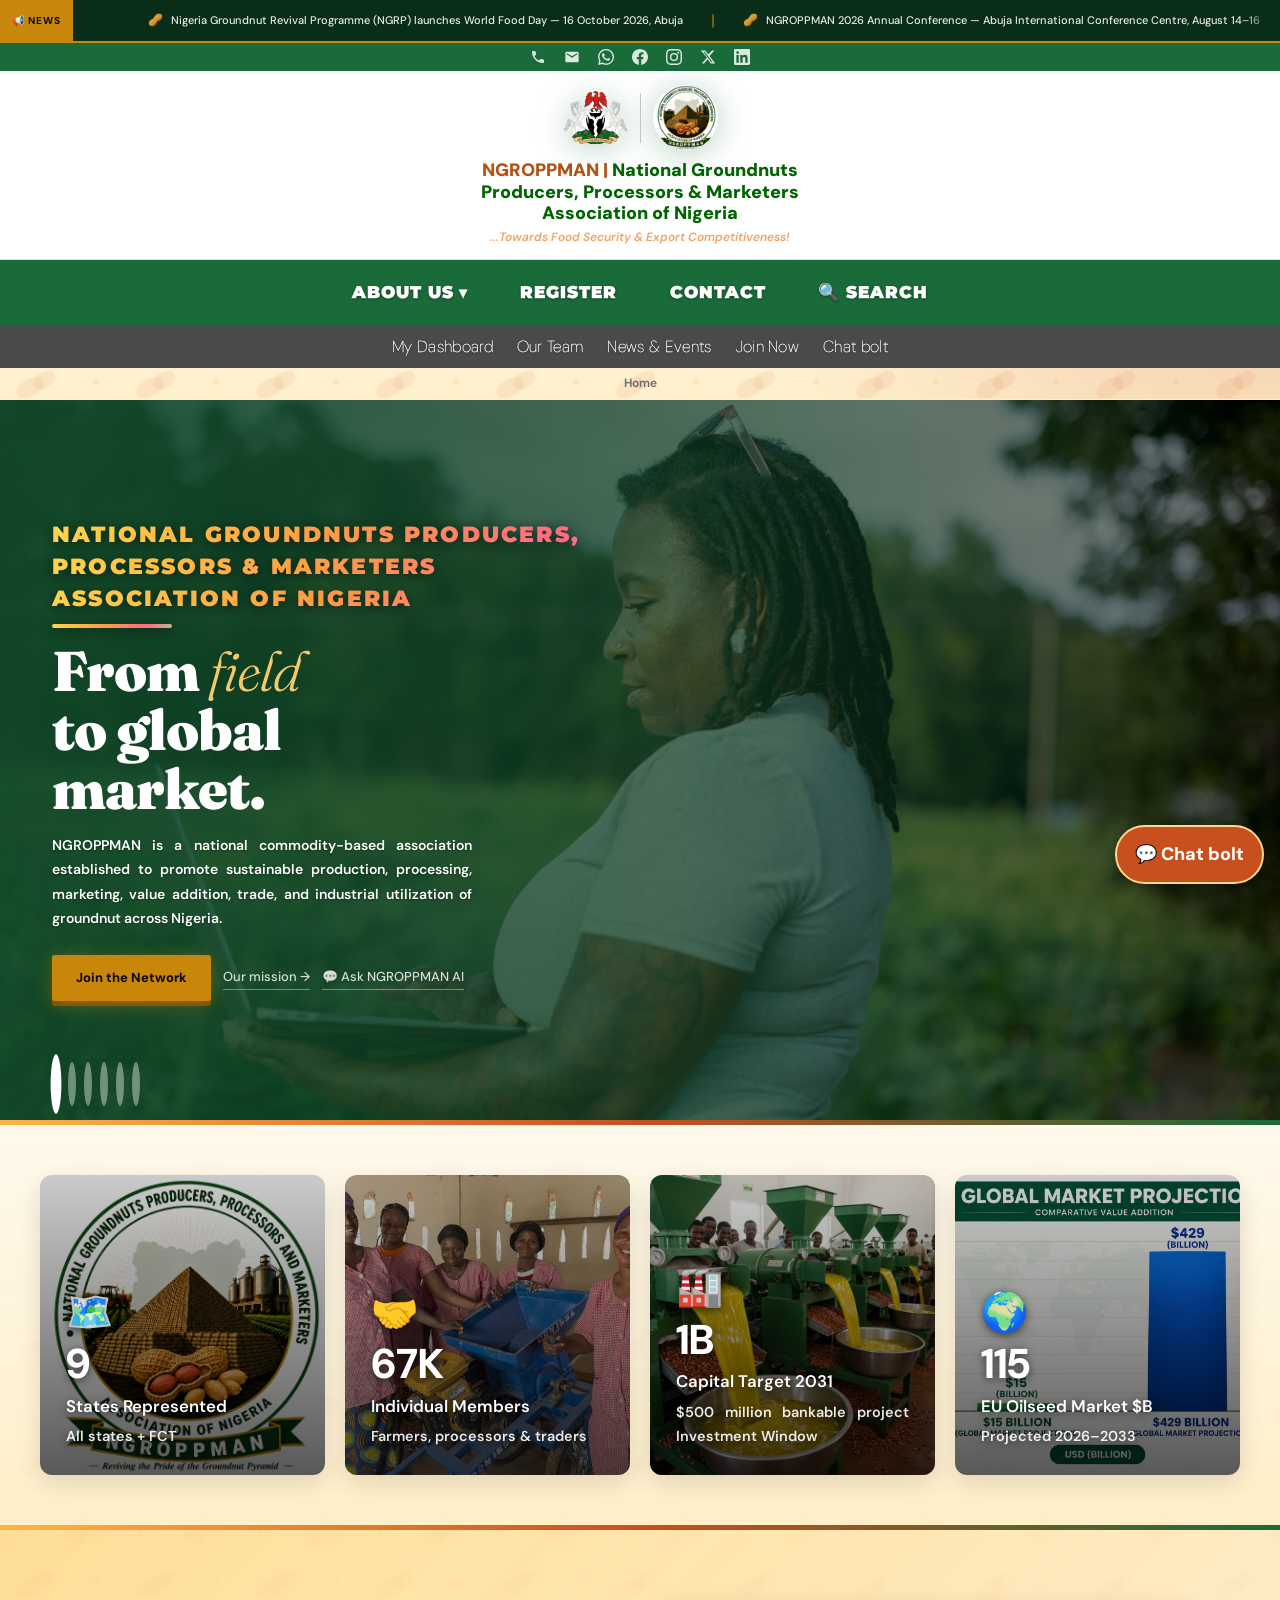
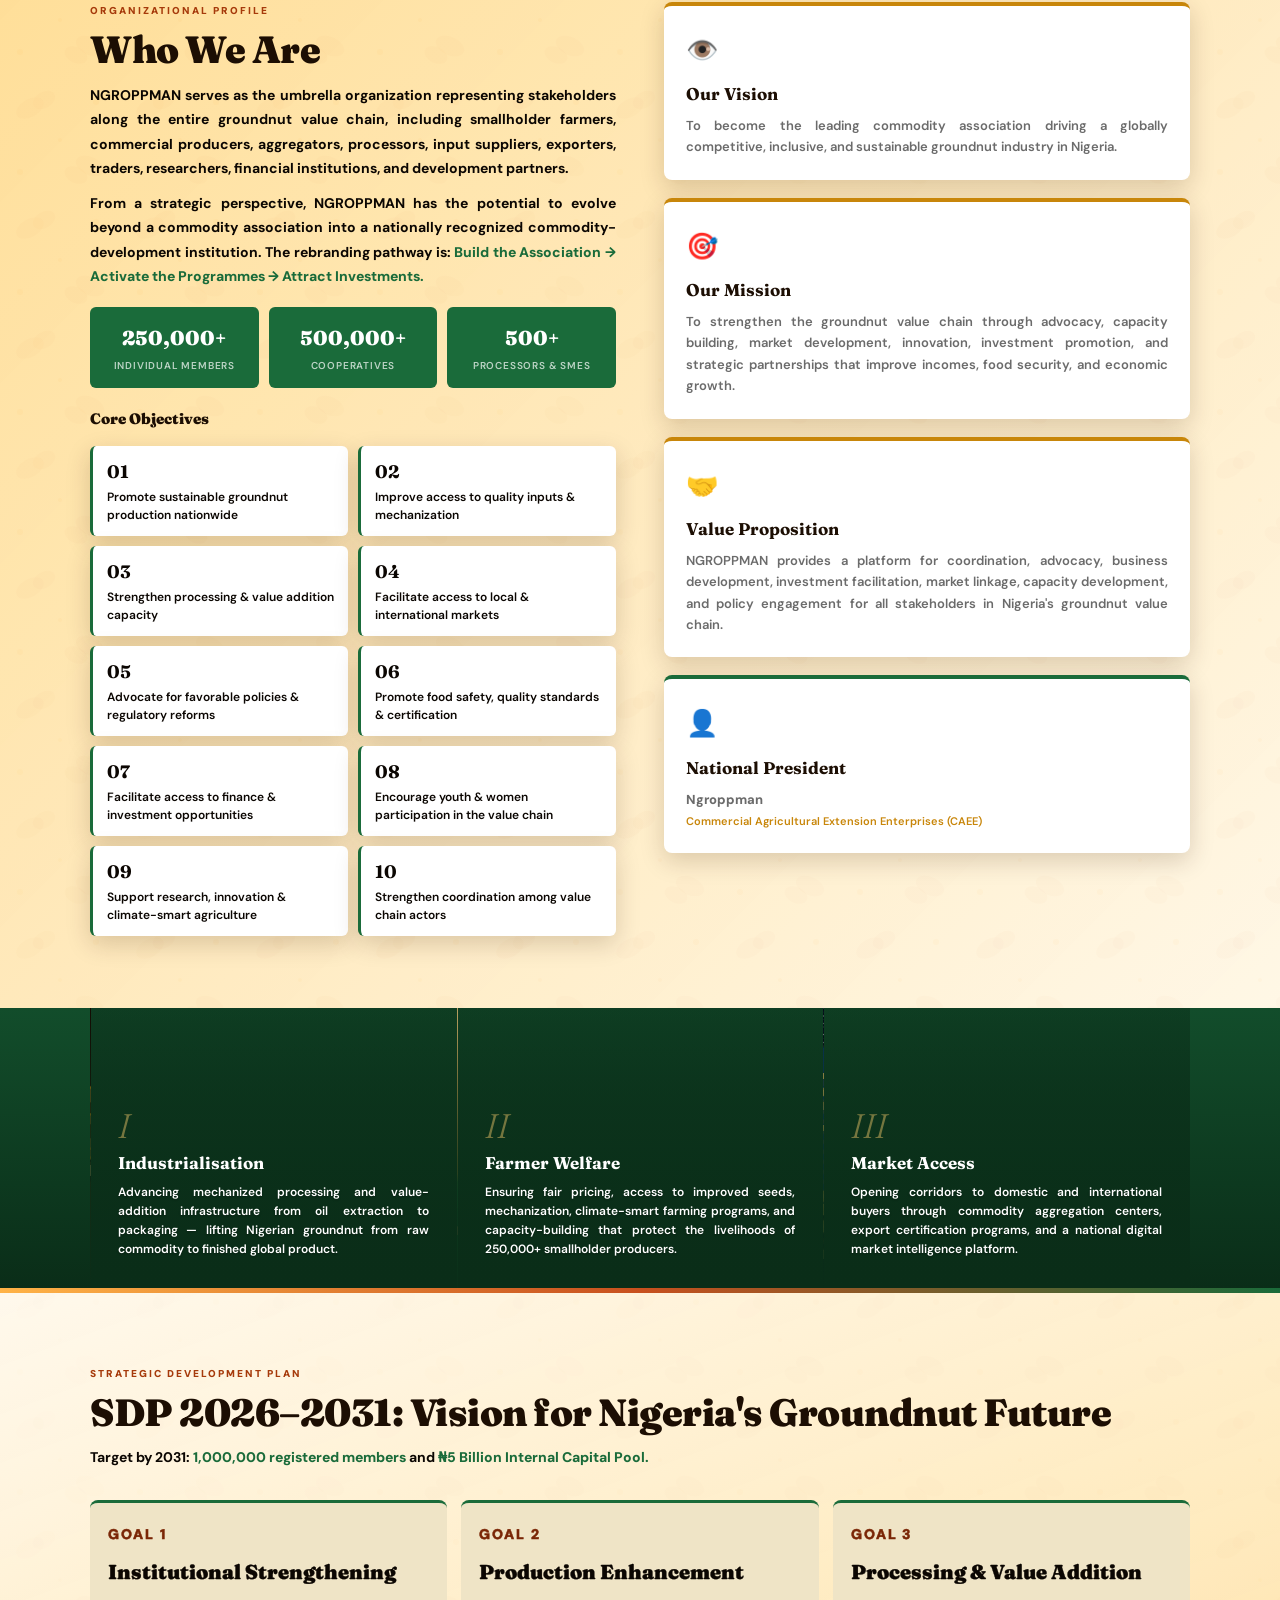
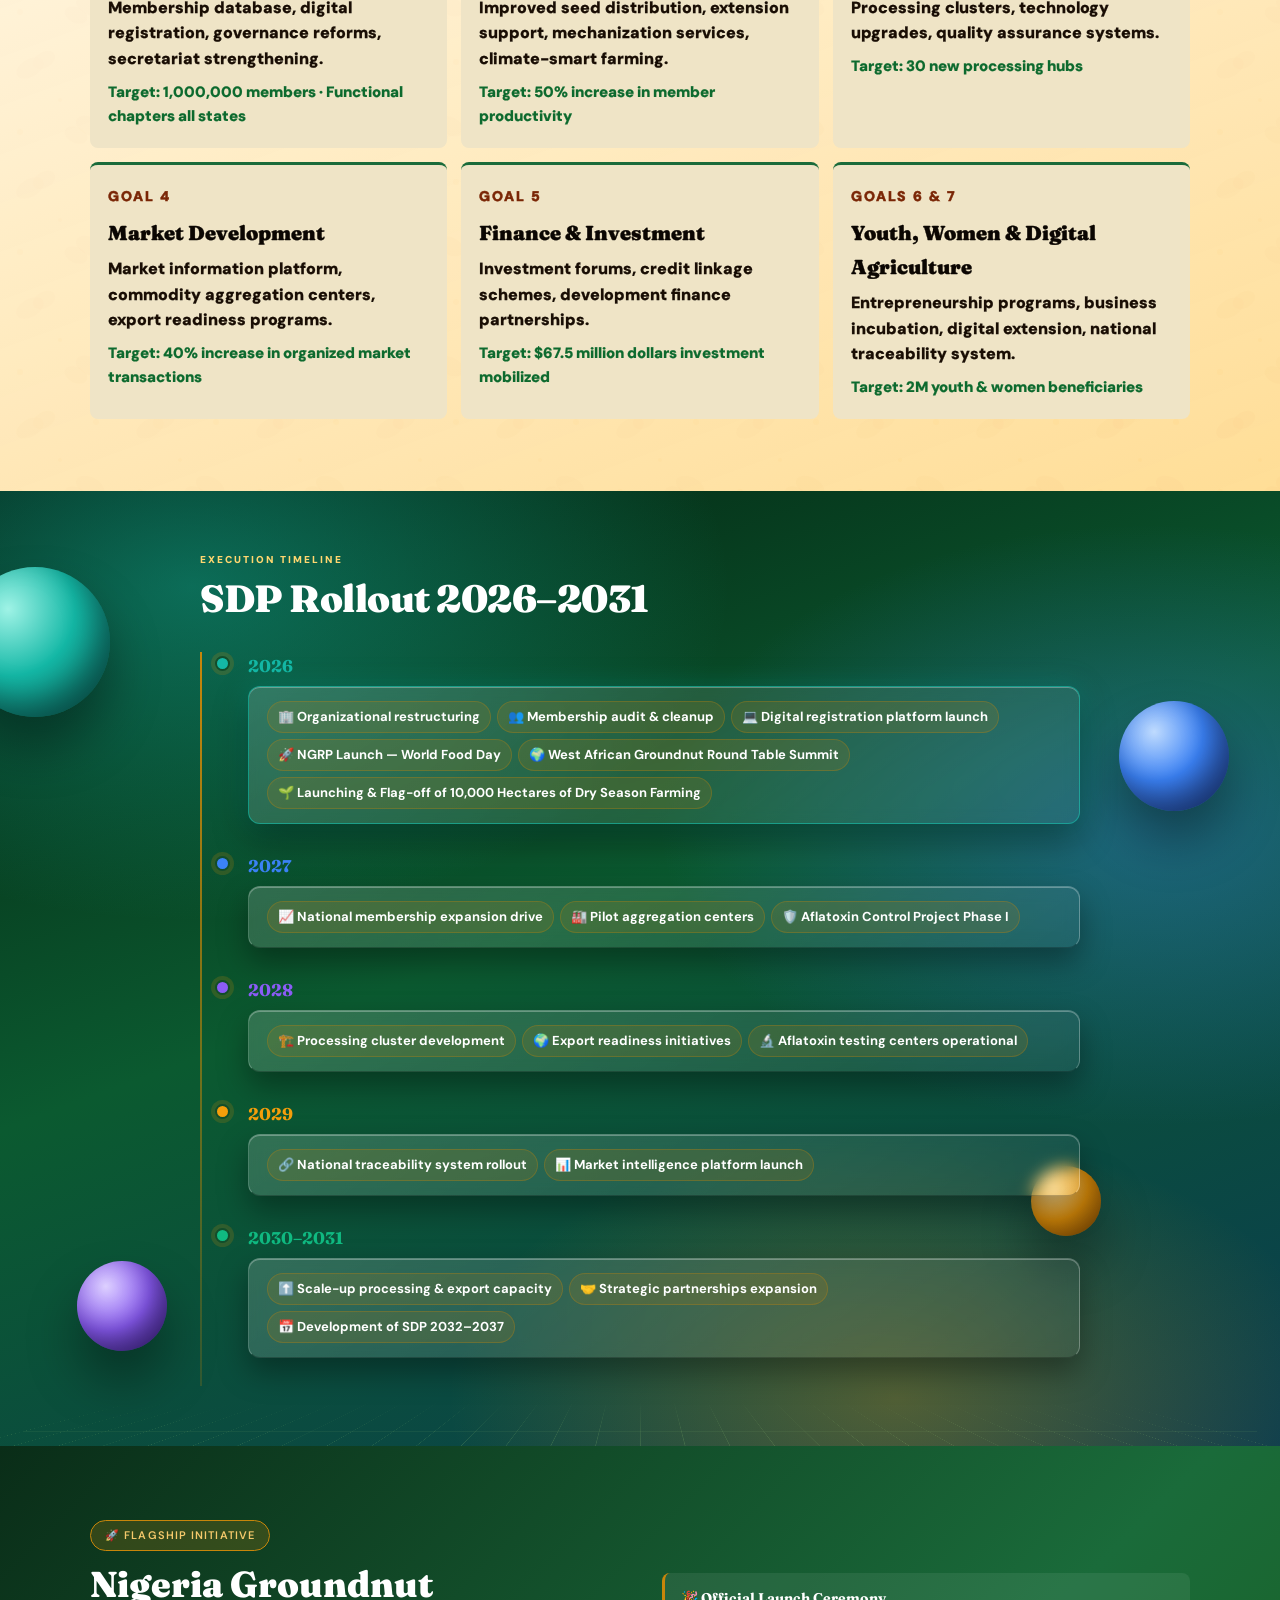
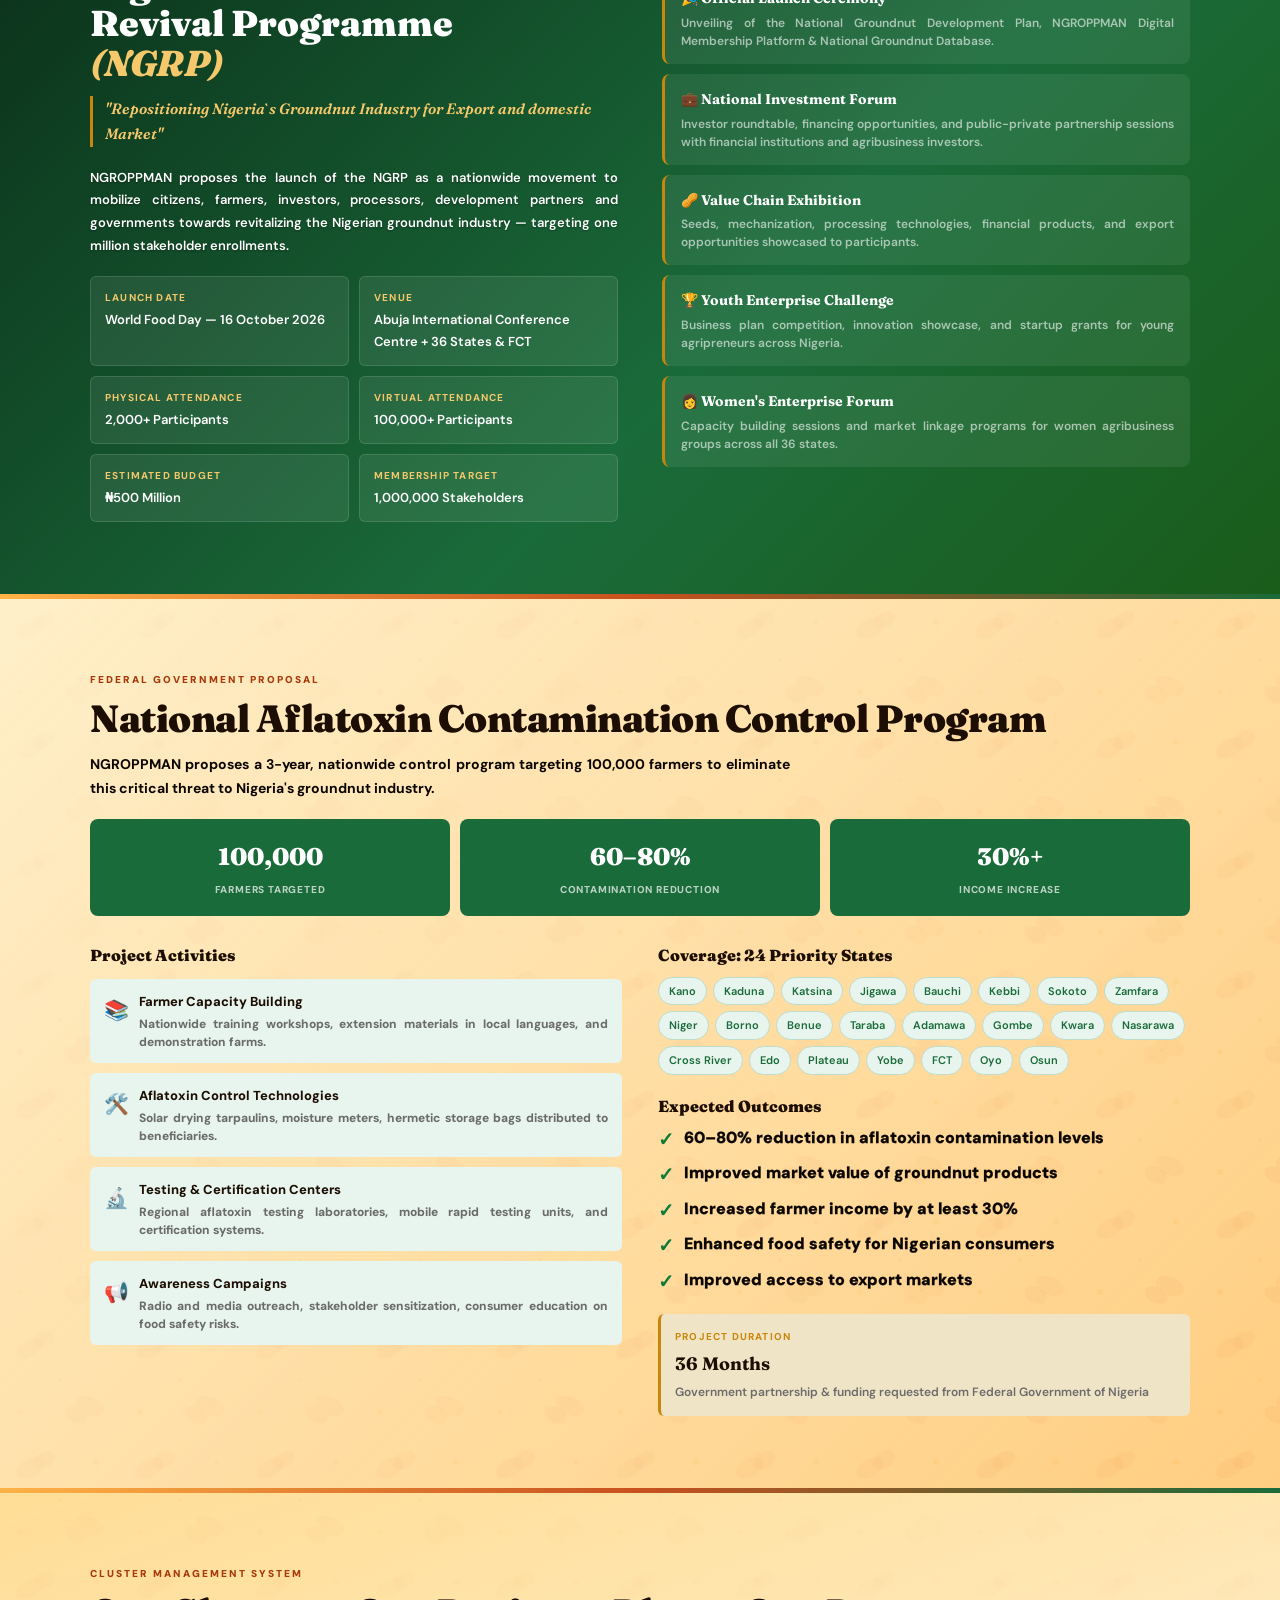
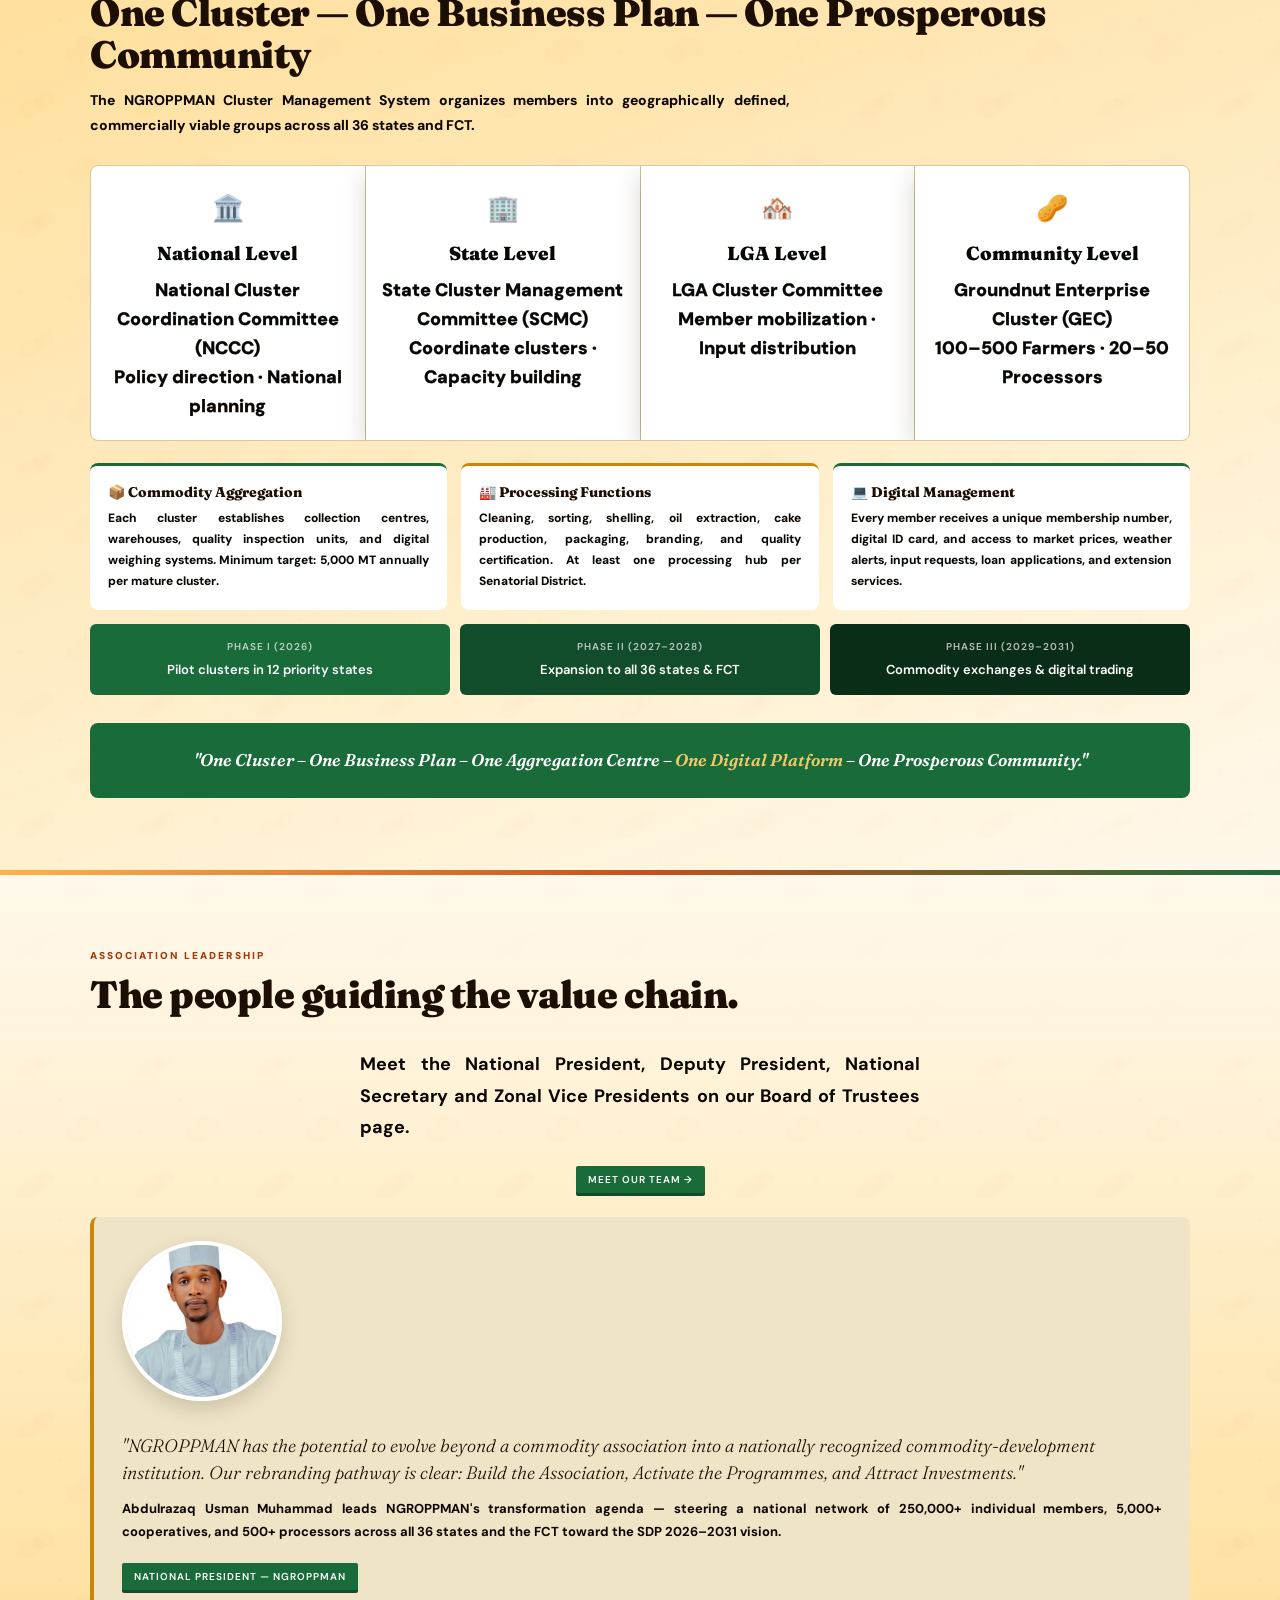
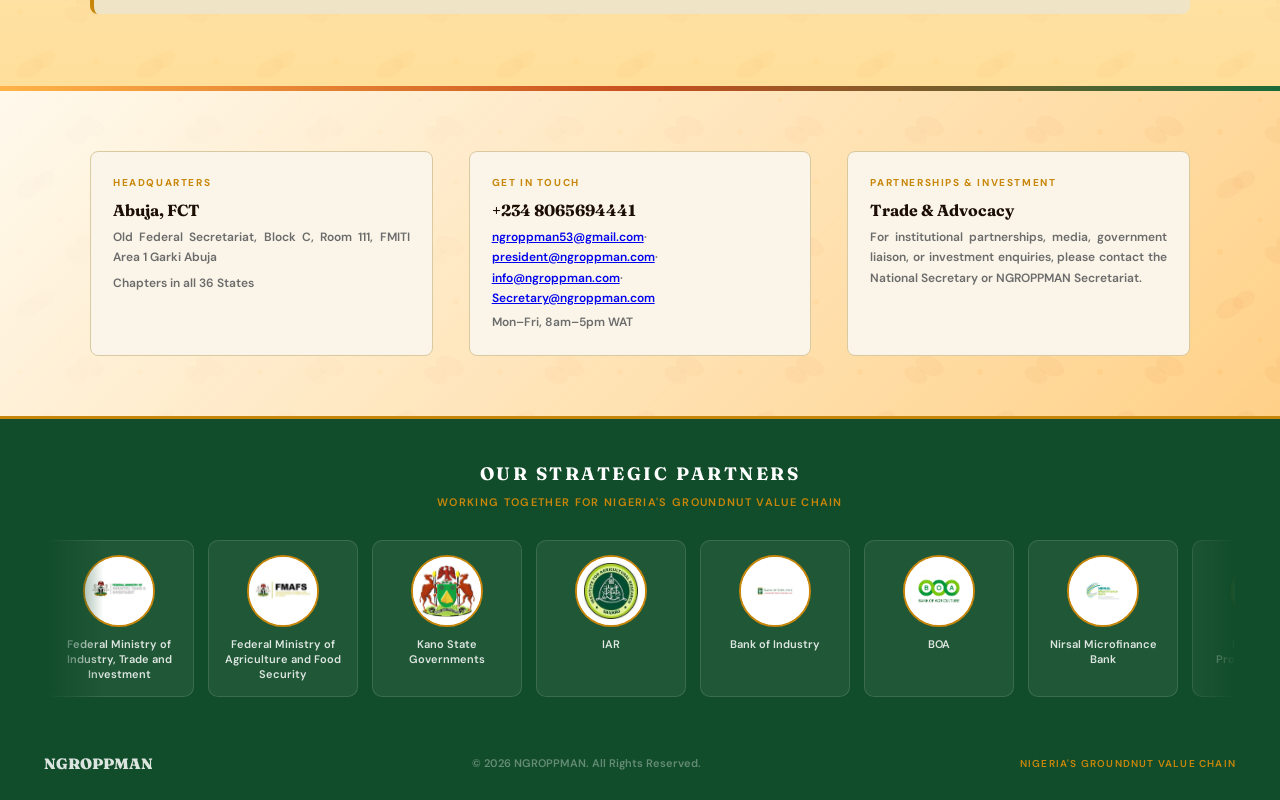
==== commit 789f11be: "Update titles in index.html for consistency" ====
--- a/index.html
+++ b/index.html
@@ -4187,7 +4187,7 @@
 
       <div style="text-align:center;margin:34px 0 10px">
         <p style="max-width:560px;margin:0 auto 18px;color:#2a1a08">Meet the National President, Deputy President,
-          Secretary General and Zonal Vice Presidents on our Board of Trustees page.</p>
+          National Secretary and Zonal Vice Presidents on our Board of Trustees page.</p>
         <a href="Our-Team.html" class="tenure-badge" style="text-decoration:none;display:inline-block">Meet Our Team
           &rarr;</a>
       </div>
@@ -4232,7 +4232,7 @@
         <div class="contact-lbl">Partnerships &amp; Investment</div>
         <div class="contact-val">Trade &amp; Advocacy</div>
         <div class="contact-sub">For institutional partnerships, media, government liaison, or investment enquiries,
-          please contact the Secretary General or NGROPPMAN Secretariat.</div>
+          please contact the National Secretary or NGROPPMAN Secretariat.</div>
       </div>
     </div>
   </div>
